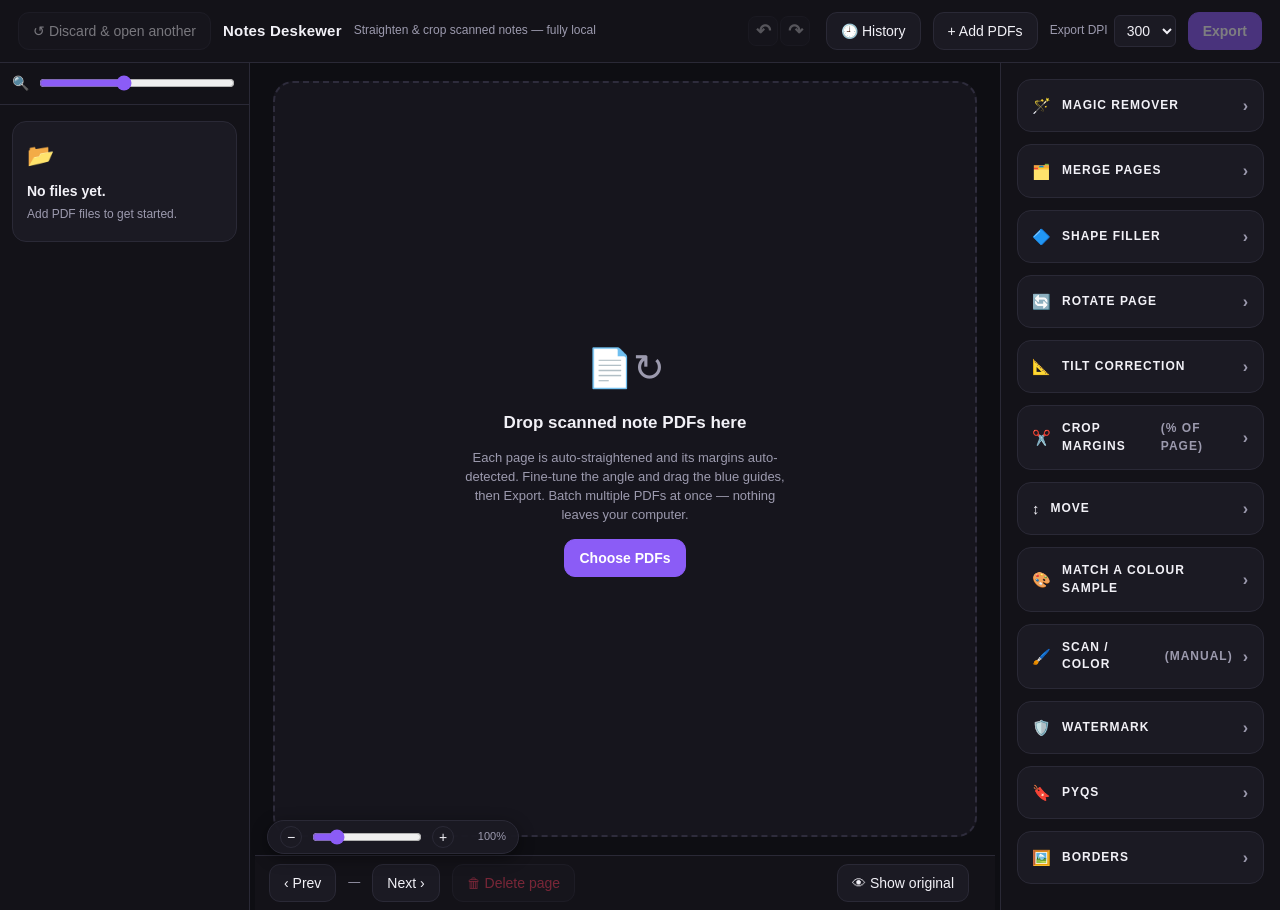
==== static/index.html @ 2592fbec "Merge added PDFs into the open document and always export one PDF "+ Add PDFs" now sends the open jo" ====
<!DOCTYPE html>
<html lang="en">
<head>
<meta charset="utf-8" />
<meta name="viewport" content="width=device-width, initial-scale=1" />
<title>Notes Deskewer</title>
<style>
  :root{
    --bg:#0e0e13; --panel:#131218; --panel2:#1b1a23; --line:#2a2936;
    --txt:#f2f1f7; --mut:#9c9aae; --acc:#8b5cf6; --acc2:#7743ea;
    --good:#34d399; --warn:#ef8fae; --hover:#242231; --bdr-hover:#3f3d54;
    --red:#f43f5e;
  }
  *{box-sizing:border-box}
  html,body{margin:0;height:100%}
  body{background:var(--bg);color:var(--txt);
    font:14px/1.45 -apple-system,BlinkMacSystemFont,"Segoe UI",Roboto,sans-serif}
  header{display:flex;align-items:center;gap:12px;padding:12px 18px;
    border-bottom:1px solid var(--line);background:var(--panel)}
  header h1{font-size:15px;margin:0;font-weight:600;letter-spacing:.2px}
  header .sub{color:var(--mut);font-size:12px}
  .grow{flex:1}
  button{font:inherit;color:var(--txt);background:var(--panel2);
    border:1px solid var(--line);border-radius:11px;padding:8px 14px;cursor:pointer}
  button:hover{border-color:var(--bdr-hover);background:var(--hover)}
  button.primary{background:var(--acc);border-color:var(--acc);color:#fff;font-weight:600}
  button.primary:hover{background:var(--acc2);border-color:var(--acc2)}
  button:disabled{opacity:.45;cursor:not-allowed}
  .histnav{display:flex;gap:2px;margin-right:4px}
  .navbtn{display:flex;align-items:center;justify-content:center;
    width:30px;height:30px;padding:0;font-size:18px;line-height:1;font-weight:600;
    border-radius:8px;color:var(--txt)}
  .navbtn:not(:disabled):hover{background:var(--hover);border-color:var(--bdr-hover)}
  .navbtn:disabled{opacity:.3}
  .wrap{display:flex;height:calc(100vh - 53px)}
  /* left rail */
  #rail{width:250px;flex:0 0 250px;border-right:1px solid var(--line);
    background:var(--panel);overflow-y:auto;--thumbw:150px}
  #railHead{position:sticky;top:0;z-index:5;background:var(--panel);
    border-bottom:1px solid var(--line);padding:10px 12px;display:flex;
    align-items:center;gap:8px}
  #railHead .zi{color:var(--mut);font-size:14px;flex:0 0 auto}
  #railHead input[type=range]{flex:1;accent-color:var(--acc)}
  #railBody{padding:10px}
  .emptyRail{background:var(--panel2);border:1px solid var(--line);
    border-radius:14px;padding:18px 14px;margin:6px 2px}
  .emptyRail .er-ico{font-size:22px;margin-bottom:10px}
  .emptyRail .er-title{font-weight:600;font-size:14px;margin-bottom:4px}
  .filegrp{margin-bottom:14px}
  .filename{font-size:12px;color:var(--mut);padding:2px 4px 6px;
    word-break:break-word;border-bottom:1px solid var(--line);margin-bottom:8px;
    display:flex;align-items:center;gap:6px}
  .filename .fname{flex:1;min-width:0}
  .reorderBtn{flex:0 0 auto;width:26px;height:24px;padding:0;font-size:13px;
    line-height:1;border-radius:6px;display:flex;align-items:center;
    justify-content:center}
  .reorderBtn.active{background:var(--acc);border-color:var(--acc);color:#fff}
  /* reorder mode: up/down arrows on every thumbnail */
  .pthumb .pmove{position:absolute;top:4px;left:4px;display:none;
    flex-direction:column;gap:4px;z-index:4}
  .filegrp.reordering .pthumb .pmove{display:flex}
  .pmove button{width:24px;height:24px;padding:0;display:flex;
    align-items:center;justify-content:center;font-size:11px;line-height:1;
    border-radius:6px;background:rgba(23,25,34,.82);border:1px solid var(--line)}
  .pmove button:not(:disabled):hover{background:var(--acc);
    border-color:var(--acc);color:#fff}
  .pmove button:disabled{opacity:.35}
  .cards{display:flex;flex-wrap:wrap;gap:10px;justify-content:center}
  .pcard{width:var(--thumbw);cursor:pointer;border-radius:8px;padding:4px;
    border:2px solid transparent;transition:border-color .12s,background .12s}
  .pcard:hover{background:var(--panel2)}
  .pcard.active{border-color:var(--acc);background:#251f3a}
  .pthumb{position:relative;width:100%;background:#fff;border-radius:5px;
    overflow:hidden;box-shadow:0 2px 10px rgba(0,0,0,.45);line-height:0;
    aspect-ratio:1/1.3;display:flex;align-items:center;justify-content:center}
  .pthumb img{width:100%;height:100%;object-fit:contain;background:#fff}
  .pthumb .ph{color:#bbb;font-size:11px}
  .pcap{display:flex;align-items:center;justify-content:center;gap:6px;
    margin-top:5px;color:var(--mut);font-size:11px}
  .pcap .dot{width:6px;height:6px;border-radius:50%;background:var(--line);flex:0 0 auto}
  .pcard.edited .pcap .dot{background:var(--good)}
  .pcard.active .pcap{color:var(--txt)}
  /* deleted pages: kept in place, greyed out, excluded from export */
  .pthumb .pdel{position:absolute;top:4px;right:4px;width:24px;height:24px;padding:0;
    display:flex;align-items:center;justify-content:center;font-size:12px;
    line-height:1;border-radius:6px;background:rgba(23,25,34,.82);
    border:1px solid var(--line);opacity:0;transition:opacity .12s;z-index:4}
  .pcard:hover .pthumb .pdel,.pcard.deleted .pthumb .pdel{opacity:1}
  .pthumb .pdel:hover{background:#f06292;border-color:#f06292;color:#fff}
  .pcard.deleted .pthumb .pdel:hover{background:var(--good);border-color:var(--good);color:#fff}
  .pcard.deleted .pthumb img{filter:grayscale(1);opacity:.3}
  .pcard.deleted .pthumb::after{content:'DELETED';position:absolute;left:50%;top:50%;
    transform:translate(-50%,-50%) rotate(-12deg);font:700 11px/1.4 inherit;
    letter-spacing:1.2px;color:#f47da2;background:rgba(23,25,34,.88);
    padding:3px 9px;border-radius:5px;pointer-events:none;z-index:3}
  .pcard.deleted .pcap{opacity:.55;text-decoration:line-through}
  #frame.deleted #pageImg{filter:grayscale(1);opacity:.42}
  #frame.deleted .guide,#frame.deleted .shade{display:none}
  button.danger{background:var(--panel2);border-color:var(--line);color:var(--red)}
  button.danger:hover{background:#2b1a22;border-color:var(--red);color:#f87c92}
  button.restore{background:#16342b;border-color:#23604d;color:#63dcb1}
  button.restore:hover{background:#1b4237;border-color:var(--good);color:#93ebcd}
  /* center */
  #stage{flex:1;display:flex;flex-direction:column;min-width:0;position:relative}
  /* margin:auto (not align/justify center) so zoomed-in overflow stays
     reachable by scrolling — flex centering clips the top-left corner */
  #canvasArea{flex:1;position:relative;overflow:auto;display:flex;
    padding:22px;background:var(--bg)}
  /* #frameWrap is the real, scrollable box: in bordered mode JS sizes it to the
     border art and pins #frame inside it absolutely. A transform used to do
     that pinning, but transforms never extend the scroll area towards the
     top/left — which made the top of a zoomed page unreachable. */
  #frameWrap{position:relative;margin:auto;flex:0 0 auto;line-height:0}
  #frame{position:relative;line-height:0;box-shadow:0 10px 34px rgba(0,0,0,.55)}
  #pageImg{display:block;background:#fff}
  /* centre-page zoom pill */
  #zoomCtl{position:absolute;left:12px;bottom:56px;z-index:6;display:flex;
    align-items:center;gap:8px;background:rgba(27,26,35,.95);
    border:1px solid var(--line);border-radius:20px;padding:5px 12px;
    box-shadow:0 4px 16px rgba(0,0,0,.4)}
  #zoomCtl input[type=range]{width:110px;accent-color:var(--acc)}
  #zoomCtl .zbtn{width:22px;height:22px;padding:0;border-radius:50%;
    font-size:14px;line-height:1}
  #vPageZoom{font-size:11px;color:var(--mut);width:44px;text-align:right;
    cursor:pointer;user-select:none}
  /* sidebar resize handles */
  .vsplit{flex:0 0 5px;cursor:col-resize;background:transparent;
    position:relative;z-index:10;transition:background .12s;touch-action:none}
  .vsplit:hover,.vsplit.dragging{background:var(--acc)}
  /* crop overlay */
  .shade{position:absolute;background:rgba(13,14,22,.62);pointer-events:none}
  .guide{position:absolute;background:var(--acc);opacity:.9}
  .guide.h{left:0;right:0;height:2px;cursor:ns-resize}
  .guide.v{top:0;bottom:0;width:2px;cursor:ew-resize}
  .guide .grip{position:absolute;background:var(--acc);border:2px solid #fff;
    border-radius:3px}
  .guide.h .grip{left:50%;top:-5px;transform:translateX(-50%);width:34px;height:10px}
  .guide.v .grip{top:50%;left:-5px;transform:translateY(-50%);width:10px;height:34px}
  .guide,.guide *{pointer-events:auto}
  /* right controls */
  #panel{width:280px;flex:0 0 280px;border-left:1px solid var(--line);
    background:var(--panel);overflow-y:auto;padding:16px}
  /* quick-apply bar — floats inside the editor under the undo/redo buttons;
     shortcuts to the batch "→ all pages / → remaining" actions in the panel */
  #quickbar{position:absolute;top:10px;right:14px;z-index:30;display:grid;
    grid-template-columns:auto 1fr 1fr;align-items:center;gap:5px 6px;
    background:var(--panel);
    border:1px solid var(--line);border-radius:9px;padding:6px 8px;
    box-shadow:0 4px 16px rgba(0,0,0,.45)}
  #quickbar .qlbl{font-size:11px;text-transform:uppercase;letter-spacing:.5px;
    color:var(--mut);font-weight:600;margin:0 2px}
  #quickbar .qsep{grid-column:1/-1;height:1px;background:var(--line);margin:1px 0}
  #quickbar button{padding:5px 9px;font-size:12px;white-space:nowrap}
  #stage:has(#drop:not(.hidden)) #quickbar{display:none}
  .sec{margin-bottom:12px;border:1px solid var(--line);border-radius:14px;
    background:var(--panel2);overflow:hidden}
  .sec h3{margin:0;font-size:12px;text-transform:uppercase;
    letter-spacing:1px;color:var(--txt);font-weight:600;
    display:flex;align-items:center;gap:10px;cursor:pointer;user-select:none;
    padding:14px}
  .sec h3::before{font-size:15px;line-height:1}
  .sec[data-sec=remover] h3::before{content:'🪄'}
  .sec[data-sec=merge] h3::before{content:'🗂️'}
  .sec[data-sec=ovedit] h3::before{content:'🎛️'}
  .sec[data-sec=shapes] h3::before{content:'🔷'}
  .sec[data-sec=rotate] h3::before{content:'🔄'}
  .sec[data-sec=tilt] h3::before{content:'📐'}
  .sec[data-sec=crop] h3::before{content:'✂️'}
  .sec[data-sec=move] h3::before{content:'↕️'}
  .sec[data-sec=sample] h3::before{content:'🎨'}
  .sec[data-sec=scan] h3::before{content:'🖌️'}
  .sec[data-sec=watermark] h3::before{content:'🛡️'}
  .sec[data-sec=pyqs] h3::before{content:'🔖'}
  .sec[data-sec=borders] h3::before{content:'🖼️'}
  .sec h3:hover{background:var(--hover)}
  .sec h3::after{content:'›';margin-left:auto;font-size:16px;color:var(--mut);
    transition:transform .15s ease;transform:rotate(90deg)}
  .sec.collapsed h3::after{transform:rotate(0deg)}
  .sec h3 .badge{font-size:10px;font-weight:600;letter-spacing:.3px;
    padding:2px 6px;border-radius:20px;background:var(--acc2);color:#fff;
    text-transform:none}
  .secbody{padding:0 14px 14px}
  .sec.collapsed .secbody{display:none}
  /* filter preset chips */
  .chips{display:flex;flex-wrap:wrap;gap:6px}
  .chip{padding:6px 11px;font-size:12px;border:1px solid var(--line);
    border-radius:20px;background:var(--panel);color:var(--mut);cursor:pointer;
    transition:border-color .12s,background .12s,color .12s}
  .chip:hover{border-color:var(--bdr-hover);color:var(--txt)}
  .chip.active{background:var(--acc);border-color:var(--acc);color:#fff;font-weight:600}
  .chip.manual{border-style:dashed}
  .row{display:flex;align-items:center;gap:8px;margin-bottom:8px}
  .row label{width:52px;color:var(--mut);font-size:12px}
  input[type=number]{width:70px;background:var(--panel2);border:1px solid var(--line);
    border-radius:6px;color:var(--txt);padding:6px 8px;font:inherit}
  input[type=range]{flex:1;accent-color:var(--acc)}
  .btnrow{display:flex;gap:6px;flex-wrap:wrap}
  .btnrow button{padding:6px 9px;font-size:12px}
  .anglebig{font-size:24px;font-weight:700;text-align:center;margin:2px 0 8px}
  .unit{color:var(--mut);font-size:12px}
  select{background:var(--panel2);border:1px solid var(--line);border-radius:6px;
    color:var(--txt);padding:6px 8px;font:inherit}
  /* dropzone */
  #drop{position:absolute;inset:18px;display:flex;flex-direction:column;
    align-items:center;justify-content:center;gap:14px;color:var(--mut);
    text-align:center;padding:30px;background:#16151d;
    border:2px dashed #2e2c3c;border-radius:20px}
  #drop.hidden{display:none}
  #drop .big{font-size:38px}
  #drop strong{color:var(--txt);font-size:17px}
  #drop.hot{background:#221d33;border-color:var(--acc);color:var(--txt)}
  #drop .hint{max-width:340px;font-size:13px}
  .toast{position:fixed;bottom:18px;left:50%;transform:translateX(-50%);
    background:var(--panel2);border:1px solid var(--line);padding:10px 16px;
    border-radius:8px;box-shadow:0 6px 24px rgba(0,0,0,.5);z-index:50}
  .spinner{width:16px;height:16px;border:2px solid var(--line);
    border-top-color:var(--acc);border-radius:50%;display:inline-block;
    animation:spin .7s linear infinite;vertical-align:-3px}
  @keyframes spin{to{transform:rotate(360deg)}}
  .muted{color:var(--mut);font-size:12px}
  /* slider rows in the colour panel */
  .crow{display:grid;grid-template-columns:1fr auto;align-items:center;
    gap:3px 8px;margin-bottom:10px}
  .crow span:first-child{color:var(--mut);font-size:12px}
  .crow input[type=range]{grid-column:1/3;width:100%}
  /* before/after toggle */
  button.toggle.active{background:var(--warn);border-color:var(--warn);
    color:#411226;font-weight:600}
  #frame.before .guide,#frame.before .shade{display:none}
  /* magic remover styles */
  button.magic-active{background:#8b5cf6!important;border-color:#8b5cf6!important;color:#fff!important;font-weight:700;box-shadow:0 0 10px rgba(139,92,246,.4)}
  #frame.magic-mode{cursor:crosshair!important}
  .removal-band{position:absolute;left:0;right:0;background:rgba(139,92,246,.22);border-top:1px dashed #8b5cf6;border-bottom:1px dashed #8b5cf6;pointer-events:auto;display:flex;align-items:center;justify-content:space-between;padding:0 8px;box-sizing:border-box;z-index:3}
  .removal-band .rem-label{font-size:11px;background:rgba(23,25,34,.85);color:#c9a8ff;padding:2px 6px;border-radius:4px;font-weight:600}
  .removal-band .rem-btns{display:flex;align-items:center;gap:6px}
  .removal-band .rem-apply{font-size:12px;font-weight:600;background:#8b5cf6;color:#fff;border:none;border-radius:4px;cursor:pointer;padding:3px 10px;line-height:1.2}
  .removal-band .rem-apply:hover{background:#7c4fe0}
  .removal-band .rem-del{font-size:12px;background:rgba(139,92,246,.85);color:#fff;border:none;border-radius:3px;cursor:pointer;padding:1px 5px;line-height:1}
  .removal-band .rem-del:hover{background:#ff4757}
  .drag-band{position:absolute;left:0;right:0;background:rgba(139,92,246,.32);border:2px solid #8b5cf6;pointer-events:none}
  /* shape filler (free polygons that hide content under a colour fill) */
  /* polygon fills sit below the border art; editing UI (handles, draft,
     mouse preview) lives on #shapeUi above it so it stays visible */
  #shapeLayer{position:absolute;inset:0;z-index:3;pointer-events:none;overflow:visible}
  #shapeUi{position:absolute;inset:0;z-index:5;pointer-events:none;overflow:visible}
  #shapeLayer polygon.shp{pointer-events:auto;cursor:grab}
  #shapeLayer polygon.shp.sel{stroke:#8b5cf6;stroke-width:1.5;stroke-dasharray:4 3}
  #shapeUi .vtx{fill:#fff;stroke:#8b5cf6;stroke-width:2;cursor:move;pointer-events:auto}
  #shapeUi .mid{fill:#8b5cf6;stroke:#fff;stroke-width:1;opacity:.6;cursor:copy;pointer-events:auto}
  #shapeUi .mid:hover{opacity:1}
  #shapeUi .draft-line{stroke:#8b5cf6;stroke-width:1.5;stroke-dasharray:5 4;pointer-events:none}
  #shapeUi .draft-prev{stroke:#8b5cf6;stroke-width:1.5;stroke-dasharray:5 4;pointer-events:none}
  #shapeUi .draft-prev.faint{opacity:.35}
  #shapeUi .v0{fill:#34d399;stroke:#fff;stroke-width:2;pointer-events:auto;cursor:pointer}
  #frame.before #shapeLayer,#frame.deleted #shapeLayer,
  #frame.before #shapeUi,#frame.deleted #shapeUi{display:none}
  #frame.magic-mode #shapeLayer *,#frame.magic-mode #shapeUi *{pointer-events:none}
  #frame.shape-draw,#frame.shape-pick{cursor:crosshair!important}
  #frame.shape-draw #shapeLayer *,#frame.shape-pick #shapeLayer *,
  #frame.shape-draw #shapeUi *,#frame.shape-pick #shapeUi *{pointer-events:none}
  #frame.shape-draw #shapeUi .v0{pointer-events:auto}
  #frame.shape-draw .ov-item,#frame.shape-pick .ov-item{pointer-events:none}
  input[type=color]{width:38px;height:30px;padding:2px;background:var(--panel2);
    border:1px solid var(--line);border-radius:6px;cursor:pointer;flex:0 0 auto}
  .shape-item-swatch{display:inline-block;width:15px;height:15px;border-radius:4px;
    border:1px solid #0006;flex:0 0 auto;vertical-align:-3px}
  .rem-item{display:flex;align-items:center;justify-content:space-between;background:var(--panel);border:1px solid var(--line);padding:5px 8px;border-radius:6px;margin-bottom:4px;font-size:12px}
  .rem-item .rem-del-btn{background:transparent;border:none;color:#ff4757;cursor:pointer;padding:0 4px;font-size:14px;font-weight:bold}
  .rem-item .rem-del-btn:hover{color:#ff6b81}
  /* merge pages: content pulled from another page, draggable + resizable */
  /* Pulled content always paints above the border frame's art and its white
     filler bars, selected or not, so it never disappears behind the frame.
     Anything past the crop margins grows the exported sheet rather than being
     clipped, and the marker below just says so. */
  #ovLayer{position:absolute;inset:0;z-index:5;pointer-events:none}
  #frame.ov-editing #ovLayer{z-index:6}
  #frame.before #ovLayer,#frame.deleted #ovLayer{display:none}
  #frame.magic-mode #ovLayer .ov-item{pointer-events:none}
  .ov-item{position:absolute;pointer-events:auto;cursor:grab;line-height:0;
    outline:1.5px dashed rgba(93,110,232,.6);outline-offset:1px}
  .ov-item:hover,.ov-item.dragging{outline:2px solid var(--acc)}
  .ov-item img{width:100%;height:auto;display:block;background:#fff}
  .ov-item .ov-tools{position:absolute;top:-26px;left:0;display:none;gap:4px;
    align-items:center;line-height:1.2}
  .ov-item:hover .ov-tools,.ov-item.dragging .ov-tools{display:flex}
  .ov-item .ov-tag{font-size:11px;background:rgba(23,25,34,.85);color:#8b97f2;
    padding:2px 7px;border-radius:4px;font-weight:600;white-space:nowrap}
  .ov-item .ov-del{width:20px;height:20px;padding:0;font-size:11px;border-radius:4px;
    background:rgba(23,25,34,.85);border:1px solid var(--line);color:#f48fb1}
  .ov-item .ov-del:hover{background:#ff4757;color:#fff;border-color:#ff4757}
  .ov-item .ov-handle{position:absolute;right:-8px;bottom:-8px;width:14px;height:14px;
    border-radius:4px;background:var(--acc);border:2px solid #fff;cursor:nwse-resize}
  .ov-item.selected{outline:2px solid var(--acc);outline-offset:1px}
  /* Sticking out past the crop margins: exports in full — the sheet grows on
     that side. Flagged in an informational tone, not a warning one. */
  .ov-item.outside{outline:2px dashed #4fc3f7}
  .ov-item.outside.selected{outline:2px solid #4fc3f7}
  .ov-item .ov-warn{position:absolute;top:-26px;right:0;display:none;font-size:11px;
    background:rgba(23,25,34,.9);color:#4fc3f7;padding:2px 7px;border-radius:4px;
    font-weight:600;white-space:nowrap;line-height:1.2;pointer-events:none}
  .ov-item.outside .ov-warn{display:block}
  .ov-item.selected .ov-tools{display:flex}
  .ov-item.stretched img{height:100%}
  .ov-item .ov-stretch{position:absolute;left:50%;bottom:-8px;margin-left:-7px;
    width:14px;height:14px;border-radius:4px;background:var(--acc);
    border:2px solid #fff;cursor:ns-resize;display:none}
  .ov-item:hover .ov-stretch,.ov-item.selected .ov-stretch,
  .ov-item.dragging .ov-stretch{display:block}
  button.pick-active{background:var(--acc2)!important;border-color:var(--acc)!important;
    color:#fff!important;font-weight:600}
  body.merge-pick #rail .pcard{outline:1px dashed var(--acc);outline-offset:-2px;cursor:copy}
  /* borders (branded frame around the crop margins) */
  @font-face{font-family:'Urbanist';
    src:url('/fonts/Urbanist-var.ttf') format('truetype');font-weight:100 900}
  input[type=text]{background:var(--panel2);border:1px solid var(--line);
    border-radius:6px;color:var(--txt);padding:6px 8px;font:inherit;min-width:0}
  #borderLayer{position:absolute;inset:0;pointer-events:none;z-index:4}
  #borderLayer img{position:absolute;max-width:none}
  #borderLayer .bfill{position:absolute;background:#fff}
  #borderLayer .bclip{position:absolute;background:rgba(13,14,22,.62)}
  #borderLayer .bh{position:absolute;transform:translateY(-50%);
    font-family:'Urbanist',sans-serif;line-height:1;white-space:nowrap}
  #frame.before #borderLayer,#frame.deleted #borderLayer{display:none!important}
  /* bordered mode sizes the page explicitly (frame stays fixed on screen) */
  #frame.bordered #pageImg{max-width:none;max-height:none}
  /* move-in-frame: the page can be dragged around inside the frame's window */
  #frame.bordered #pageImg{cursor:grab}
  #frame.bordered.moving #pageImg{cursor:grabbing}
  #frame.magic-mode #pageImg,#frame.shape-draw #pageImg,
  #frame.shape-pick #pageImg{cursor:crosshair!important}
  /* history (saved drafts) modal */
  #histOverlay{position:fixed;inset:0;background:rgba(10,11,18,.66);z-index:60;
    display:flex;align-items:flex-start;justify-content:center;padding:60px 20px}
  #histOverlay.hidden{display:none}
  #histModal{width:min(680px,100%);max-height:calc(100vh - 120px);display:flex;
    flex-direction:column;background:var(--panel);border:1px solid var(--line);
    border-radius:12px;box-shadow:0 18px 60px rgba(0,0,0,.6);overflow:hidden}
  #histHead{display:flex;align-items:center;gap:10px;padding:14px 16px;
    border-bottom:1px solid var(--line)}
  #histHead h2{margin:0;font-size:14px;font-weight:600;letter-spacing:.2px}
  #histHead .hx{width:28px;height:28px;padding:0;border-radius:8px;font-size:15px}
  #histBody{overflow-y:auto;padding:12px 14px}
  .histrow{display:flex;align-items:center;gap:12px;padding:10px;border:1px solid var(--line);
    border-radius:10px;background:var(--panel2);margin-bottom:10px}
  .histrow .hthumb{width:46px;height:60px;flex:0 0 46px;border-radius:5px;
    background:#fff;object-fit:cover;box-shadow:0 2px 8px rgba(0,0,0,.4)}
  .histrow .hmain{flex:1;min-width:0}
  .histrow .hname{font-weight:600;font-size:13px;white-space:nowrap;
    overflow:hidden;text-overflow:ellipsis}
  .histrow .hmeta{color:var(--mut);font-size:11.5px;margin-top:3px;
    white-space:nowrap;overflow:hidden;text-overflow:ellipsis}
  .histrow .hbtns{display:flex;gap:6px;flex:0 0 auto}
  .histrow .hbtns button{padding:6px 10px;font-size:12px}
  .histrow.current{border-color:var(--acc)}
  .histrow.current .hname::after{content:'· open now';color:var(--acc);
    font-weight:400;font-size:11px;margin-left:6px}
</style>
</head>
<body>
<header>
  <button id="discardBtn" disabled>↺ Discard &amp; open another</button>
  <h1>Notes Deskewer</h1>
  <span class="sub" id="jobinfo">Straighten &amp; crop scanned notes — fully local</span>
  <div class="grow"></div>
  <div class="histnav">
    <button id="undoBtn" class="navbtn" title="Undo (⌘Z)" disabled>↶</button>
    <button id="redoBtn" class="navbtn" title="Redo (⌘⇧Z)" disabled>↷</button>
  </div>
  <button id="histBtn" title="Saved drafts — every export is kept here with all its edits">🕘 History</button>
  <button id="addBtn">+ Add PDFs</button>
  <label class="row" style="margin:0;gap:6px">
    <span class="unit">Export DPI</span>
    <select id="dpi">
      <option>150</option><option>200</option><option selected>300</option>
    </select>
  </label>
  <button id="exportBtn" class="primary" disabled>Export</button>
</header>

<div class="wrap">
  <aside id="rail">
    <div id="railHead">
      <span class="zi">🔍</span>
      <input type="range" id="zoom" min="90" max="230" step="5" value="150"
        title="Thumbnail zoom"/>
    </div>
    <div id="railBody"><div class="emptyRail"><div class="er-ico">📂</div><div class="er-title">No files yet.</div><div class="muted">Add PDF files to get started.</div></div></div>
  </aside>
  <div class="vsplit" id="railSplit" title="Drag to resize — double-click to reset"></div>

  <section id="stage">
    <div id="quickbar">
      <span class="qlbl">Margins</span>
      <button id="qbCropAll" title="Apply this page's crop margins to all pages">All pages</button>
      <button id="qbCropRemaining" title="Apply this page's crop margins from this page to the end">Remaining</button>
      <span class="qsep"></span>
      <span class="qlbl">Color</span>
      <button id="qbColorAll" title="Apply this page's colour settings to all pages">All pages</button>
      <button id="qbColorRemaining" title="Apply this page's colour settings from this page to the end">Remaining</button>
    </div>
    <div id="canvasArea">
      <div id="drop">
        <div class="big">📄↻</div>
        <div><strong>Drop scanned note PDFs here</strong></div>
        <div class="hint">Each page is auto-straightened and its margins auto-detected.
          Fine-tune the angle and drag the blue guides, then Export.
          Batch multiple PDFs at once — nothing leaves your computer.</div>
        <button id="pickBtn" class="primary">Choose PDFs</button>
      </div>
      <div id="frameWrap" style="display:none">
      <div id="frame">
        <img id="pageImg" alt="page preview"/>
        <div class="shade" id="shTop"></div>
        <div class="shade" id="shBot"></div>
        <div class="shade" id="shLeft"></div>
        <div class="shade" id="shRight"></div>
        <div id="borderLayer" style="display:none">
          <div class="bfill" id="bfL"></div>
          <div class="bfill" id="bfR"></div>
          <div class="bfill" id="bfT"></div>
          <div class="bfill" id="bfB"></div>
          <div class="bclip" id="bcL"></div>
          <div class="bclip" id="bcR"></div>
          <div class="bclip" id="bcT"></div>
          <div class="bclip" id="bcB"></div>
          <img id="borderImg" alt="" draggable="false"/>
          <div id="bhLabel" class="bh"></div>
          <div id="bhName" class="bh"></div>
        </div>
        <div id="ovLayer"></div>
        <svg id="shapeLayer"></svg>
        <svg id="shapeUi"></svg>
        <div class="guide h" id="gTop"><div class="grip"></div></div>
        <div class="guide h" id="gBot"><div class="grip"></div></div>
        <div class="guide v" id="gLeft"><div class="grip"></div></div>
        <div class="guide v" id="gRight"><div class="grip"></div></div>
        <div id="removalOverlay" style="position:absolute;inset:0;pointer-events:none;z-index:3" id="removalOverlay"></div>
        <div id="dragBand" class="drag-band" style="display:none;z-index:4;pointer-events:none"></div>
      </div>
      </div>
    </div>
    <div id="zoomCtl">
      <button class="zbtn" id="pzOut" title="Zoom out">−</button>
      <input type="range" id="pageZoom" min="10" max="500" step="5" value="100"
        title="Page zoom"/>
      <button class="zbtn" id="pzIn" title="Zoom in">+</button>
      <span id="vPageZoom" title="Double-click to reset">100%</span>
    </div>
    <div style="padding:8px 14px;border-top:1px solid var(--line);display:flex;
         align-items:center;gap:12px;background:var(--panel)">
      <button id="prevBtn">‹ Prev</button>
      <span id="pageLabel" class="muted">—</span>
      <button id="nextBtn">Next ›</button>
      <button id="delPageBtn" class="danger" title="Exclude this page from the export (it stays here, greyed out)">🗑 Delete page</button>
      <div class="grow"></div>
      <button id="beforeBtn" class="toggle" title="Toggle original vs. corrected (all pages)">👁 Show original</button>
      <span id="editState" class="muted"></span>
    </div>
  </section>

  <div class="vsplit" id="panelSplit" title="Drag to resize — double-click to reset"></div>
  <aside id="panel">
    <div class="sec" data-sec="remover">
      <h3>Magic Remover <span id="removerBadge" class="badge" style="display:none">0</span></h3>
      <div class="secbody">
        <div class="muted" style="margin-bottom:8px">Select and crop horizontal blank spaces on the page. Content below is shifted up, leaving paper margins at the bottom.</div>
        <div class="btnrow" style="margin-bottom:10px">
          <button id="magicBtn" style="flex:1">🪄 Select Blank Gap</button>
          <button id="autoGapsBtn" style="flex:1">🔍 Auto-detect</button>
        </div>
        <div id="removalList" style="margin-bottom:10px"></div>
        <div class="btnrow">
          <button id="clearRemovalsBtn" style="flex:1">Clear Gaps</button>
          <button id="applyRemovalsAll">Gaps → all pages</button>
        </div>
      </div>
    </div>

    <div class="sec" data-sec="merge">
      <h3>Merge pages <span id="ovBadge" class="badge" style="display:none">0</span></h3>
      <div class="secbody">
        <div class="muted" style="margin-bottom:8px">Pull another page's content
          onto this page, then drag it anywhere and resize it with the corner
          handle — perfect when two half-empty pages should become one.</div>
        <button id="mergePickBtn" style="width:100%">📥 Pull content from another page…</button>
        <label class="row" style="margin:8px 0 6px;gap:8px">
          <input type="checkbox" id="mergeDelSrc" checked
            style="accent-color:var(--acc);width:auto;flex:0 0 auto"/>
          <span class="muted" style="flex:1;width:auto">Delete the source page after
            pulling (restore it any time from its thumbnail)</span></label>
        <div id="ovList"></div>
      </div>
    </div>

    <div class="sec" data-sec="ovedit" id="ovEditSec" style="display:none">
      <h3>Pulled content <span class="badge" style="display:inline-block">selected</span></h3>
      <div class="secbody">
        <div id="ovEditInfo" class="muted" style="margin-bottom:8px"></div>
        <div id="ovOutWarn" class="muted" style="display:none;color:#4fc3f7;margin-bottom:8px">
          Part of this sits outside the crop margins, so the exported sheet
          grows outward (blank paper) to keep all of it. Inside a border frame
          that means the page sits a little smaller in the window. Fit it in to
          keep the sheet at its trimmed size instead.</div>
        <div class="btnrow" style="margin-bottom:8px">
          <button id="ovFitBtn" style="flex:1">⤵ Fit inside the margins</button>
        </div>

        <div class="crow"><span>Width</span><span id="vOvW" class="unit">50%</span>
          <input type="range" id="ovW" min="4" max="150" step="1"/></div>
        <div class="crow"><span>Height (stretch)</span><span id="vOvH" class="unit">auto</span>
          <input type="range" id="ovH" min="2" max="200" step="1"/></div>
        <div class="btnrow" style="margin-bottom:8px">
          <button id="ovHAuto" style="flex:1">Reset height (keep aspect)</button>
        </div>
        <div class="crow"><span>Horizontal</span><span id="vOvX" class="unit">0%</span>
          <input type="range" id="ovX" min="-20" max="120" step="1"/></div>
        <div class="crow"><span>Vertical</span><span id="vOvY" class="unit">0%</span>
          <input type="range" id="ovY" min="-20" max="120" step="1"/></div>

        <div class="muted" style="margin:10px 0 6px">Trim margins <span class="unit">(% of the source page)</span></div>
        <div class="row"><label>Top</label>
          <input type="number" id="ovMT" step="0.5" min="0" max="49"/><span class="unit">%</span></div>
        <div class="row"><label>Bottom</label>
          <input type="number" id="ovMB" step="0.5" min="0" max="49"/><span class="unit">%</span></div>
        <div class="row"><label>Left</label>
          <input type="number" id="ovML" step="0.5" min="0" max="49"/><span class="unit">%</span></div>
        <div class="row"><label>Right</label>
          <input type="number" id="ovMR" step="0.5" min="0" max="49"/><span class="unit">%</span></div>
        <div class="btnrow" style="margin-top:6px;margin-bottom:8px">
          <button id="ovMReset" style="flex:1">Follow source margins</button>
        </div>

        <div class="muted" style="margin:10px 0 6px">Rotate &amp; tilt</div>
        <div class="btnrow" style="margin-bottom:6px">
          <button id="ovRot90" style="flex:1">↻ Rotate 90° <span class="unit">(now <span id="vOvRot">0</span>°)</span></button>
        </div>
        <div class="crow"><span>Tilt</span><span id="vOvAngle" class="unit">0.0°</span>
          <input type="range" id="ovAngle" min="-12" max="12" step="0.1"/></div>
        <div class="btnrow" style="margin-bottom:8px">
          <button id="ovRotReset" style="flex:1">Follow source rotation &amp; tilt</button>
        </div>

        <div class="muted" style="margin:10px 0 6px">Colour <span class="unit">(this content only)</span></div>
        <div class="btnrow" style="margin-bottom:8px">
          <button id="ovScanAuto" style="flex:1">✨ Auto scan</button>
        </div>
        <div class="row" style="margin-bottom:8px"><label>Mode</label>
          <select id="ovCMode">
            <option value="none">Colour</option>
            <option value="grayscale">Grayscale</option>
            <option value="bw">Black &amp; white</option>
          </select></div>
        <div class="crow"><span>Anti-yellowing</span><span id="vOvCDeyellow" class="unit">0%</span>
          <input type="range" id="ovCDeyellow" min="0" max="100" step="1"/></div>
        <div class="crow"><span>Whiten paper</span><span id="vOvCWhiten" class="unit">0%</span>
          <input type="range" id="ovCWhiten" min="0" max="100" step="1"/></div>
        <div class="crow"><span>Brightness</span><span id="vOvCBright" class="unit">1.00</span>
          <input type="range" id="ovCBright" min="0.5" max="1.6" step="0.01"/></div>
        <div class="crow"><span>Contrast</span><span id="vOvCContrast" class="unit">1.00</span>
          <input type="range" id="ovCContrast" min="0.5" max="2.5" step="0.01"/></div>
        <div class="crow"><span>Saturation</span><span id="vOvCSat" class="unit">1.00</span>
          <input type="range" id="ovCSat" min="0" max="2" step="0.01"/></div>
        <div class="btnrow" style="margin-top:6px">
          <button id="ovCReset" style="flex:1">Follow source colour</button>
        </div>

        <div class="btnrow" style="margin-top:12px">
          <button id="ovResetAll" style="flex:1">Reset all overrides</button>
          <button id="ovRemoveBtn" style="flex:1">✕ Remove</button>
        </div>
      </div>
    </div>

    <div class="sec" data-sec="shapes">
      <h3>Shape filler <span id="shapeBadge" class="badge" style="display:none">0</span></h3>
      <div class="secbody">
        <div class="muted" style="margin-bottom:8px">Hide anything on the page under
          a filled polygon. Click to place points; click the first (green) point or
          press Enter to close it. Drag the white dots to reshape — dragging a
          purple mid-point adds a new point there (as many as you like).
          Double-click a dot to remove it, Esc cancels.</div>
        <div class="btnrow" style="margin-bottom:8px">
          <button id="shapeDrawBtn" style="flex:1">🔷 Draw polygon</button>
        </div>
        <div class="row" style="margin-bottom:8px">
          <label>Fill</label>
          <input type="color" id="shapeColor" value="#ffffff"
            title="Fill colour — recolours the selected polygon, or sets the colour for the next one"/>
          <button id="shapePickBtn" style="flex:1"
            title="Click anywhere on the page to grab that exact pixel colour">💧 Pick from page</button>
        </div>
        <div id="shapeList" style="margin-bottom:8px"></div>
        <div class="btnrow">
          <button id="shapeClearBtn" style="flex:1">Clear shapes on this page</button>
        </div>
      </div>
    </div>

    <div class="sec" data-sec="rotate">
      <h3>Rotate page</h3>
      <div class="secbody">
        <div class="anglebig"><span id="rotVal">0</span><span class="unit">°</span></div>
        <input type="range" id="rotSlider" min="-180" max="180" step="1" value="0"/>
        <div class="btnrow" style="margin-top:10px">
          <button id="rot90" style="flex:1">↻ Rotate 90° clockwise</button>
          <button id="rotReset">Reset (0°)</button>
        </div>
        <div class="btnrow" style="margin-top:8px">
          <button id="rotFixAll" class="primary" style="flex:1"
            title="Snap every page to the nearest 90° and turn landscape pages upright">⇧ Fix all — portrait upright</button>
        </div>
        <div class="btnrow" style="margin-top:8px">
          <button id="applyRotAll" style="flex:1">Rotation → all pages</button>
          <button id="applyRotRemaining" style="flex:1">Rotation → remaining</button>
        </div>
        <div class="muted" style="margin-top:8px">Slider turns just this page; the
          90° button quarter-turns it (crop margins follow). Fix all snaps every
          page to the nearest 90° and rotates landscape pages into upright
          portrait orientation.</div>
      </div>
    </div>

    <div class="sec" data-sec="tilt">
      <h3>Tilt correction</h3>
      <div class="secbody">
        <div class="anglebig"><span id="angleVal">0.0</span><span class="unit">°</span></div>
        <input type="range" id="angleSlider" min="-12" max="12" step="0.1" value="0"/>
        <div class="btnrow" style="margin-top:10px">
          <button data-da="-1">−1°</button>
          <button data-da="-0.1">−0.1</button>
          <button data-da="0.1">+0.1</button>
          <button data-da="1">+1°</button>
          <button id="angleReset">Auto</button>
        </div>
        <div class="btnrow" style="margin-top:8px">
          <button id="angleZero" style="flex:1">Reset angle (0°)</button>
        </div>
        <div class="btnrow" style="margin-top:8px">
          <button id="applyAngleAll" style="flex:1">Angle → all pages</button>
          <button id="applyAngleRemaining" style="flex:1">Angle → remaining</button>
        </div>
      </div>
    </div>

    <div class="sec" data-sec="crop">
      <h3>Crop margins <span class="unit">(% of page)</span></h3>
      <div class="secbody">
        <div class="row"><label>Top</label>
          <input type="number" id="mTop" step="0.5" min="0" max="49"/><span class="unit">%</span></div>
        <div class="row"><label>Bottom</label>
          <input type="number" id="mBot" step="0.5" min="0" max="49"/><span class="unit">%</span></div>
        <div class="row"><label>Left</label>
          <input type="number" id="mLeft" step="0.5" min="0" max="49"/><span class="unit">%</span></div>
        <div class="row"><label>Right</label>
          <input type="number" id="mRight" step="0.5" min="0" max="49"/><span class="unit">%</span></div>
        <div class="btnrow" style="margin-top:6px">
          <button id="cropAuto" style="flex:1">Auto-detect</button>
        </div>
        <div class="btnrow" style="margin-top:8px">
          <button id="cropClear" style="flex:1">Reset margins (no crop)</button>
        </div>
        <div class="btnrow" style="margin-top:8px">
          <button id="applyCropAll" style="flex:1">Margins → all pages</button>
          <button id="applyCropRemaining" style="flex:1">Margins → remaining</button>
        </div>
      </div>
    </div>

    <div class="sec" data-sec="move">
      <h3>Move</h3>
      <div class="secbody">
        <div id="mvHint" class="muted" style="margin-bottom:8px"></div>
        <div class="btnrow" style="margin-bottom:8px">
          <button id="mvTop" style="flex:1">⬆ Top</button>
          <button id="mvCenter" style="flex:1">⊙ Center</button>
          <button id="mvBottom" style="flex:1">⬇ Bottom</button>
        </div>
        <div class="crow"><span>Vertical</span><span id="vMvY" class="unit">center</span>
          <input type="range" id="mvY" min="-100" max="100" step="1" value="0"/></div>
        <div class="crow"><span>Horizontal</span><span id="vMvX" class="unit">center</span>
          <input type="range" id="mvX" min="-100" max="100" step="1" value="0"/></div>
        <div class="btnrow" style="margin-bottom:8px">
          <button id="mvReset" style="flex:1">Reset (center)</button>
        </div>
        <div class="btnrow">
          <button id="mvApplyAll" style="flex:1">Position → all pages</button>
          <button id="mvApplyRemaining" style="flex:1">Position → remaining</button>
        </div>
      </div>
    </div>

    <div class="sec" id="sampleSec" data-sec="sample">
      <h3>Match a colour sample</h3>
      <div class="secbody">
        <div class="muted" style="margin-bottom:8px">Upload one page whose colours you
          like. It learns the paper &amp; pen colours and repaints every other page
          to match.</div>
        <button id="sampleBtn" style="width:100%">🎨 Upload / drop sample page…</button>
        <div id="paletteBox" style="display:none;margin-top:10px">
          <div class="muted" style="margin-bottom:6px">Detected palette:</div>
          <div id="swatches" style="display:flex;gap:6px;flex-wrap:wrap"></div>
          <div id="hlNote" class="muted" style="display:none;margin-top:8px"></div>
          <div class="btnrow" style="margin-top:10px">
            <button id="applySample" class="primary" style="flex:1">Apply to all pages</button>
            <button id="reSample">Change</button>
          </div>
        </div>
      </div>
    </div>

    <div class="sec" data-sec="scan">
      <h3>Scan / Color <span class="unit">(manual)</span></h3>
      <div class="secbody">
        <div class="btnrow" style="margin-bottom:12px">
          <button id="scanAuto" class="primary" style="flex:1">✨ Auto scan</button>
        </div>
        <div class="row" style="margin-bottom:12px"><label>Mode</label>
          <select id="cMode">
            <option value="none">Colour</option>
            <option value="grayscale">Grayscale</option>
            <option value="bw">Black &amp; white</option>
          </select></div>
        <div class="crow"><span>Anti-yellowing</span><span id="vDeyellow" class="unit">0%</span>
          <input type="range" id="cDeyellow" min="0" max="100" step="1" value="0"/></div>
        <div class="crow"><span>Whiten paper</span><span id="vWhiten" class="unit">0%</span>
          <input type="range" id="cWhiten" min="0" max="100" step="1" value="0"/></div>
        <div class="crow"><span>Brightness</span><span id="vBright" class="unit">1.00</span>
          <input type="range" id="cBright" min="0.5" max="1.6" step="0.01" value="1"/></div>
        <div class="crow"><span>Contrast</span><span id="vContrast" class="unit">1.00</span>
          <input type="range" id="cContrast" min="0.5" max="2.5" step="0.01" value="1"/></div>
        <div class="crow"><span>Saturation</span><span id="vSat" class="unit">1.00</span>
          <input type="range" id="cSat" min="0" max="2" step="0.01" value="1"/></div>
        <div class="btnrow" style="margin-top:10px">
          <button id="scanOff" style="flex:1">Reset color (off)</button>
        </div>
        <div class="btnrow" style="margin-top:8px">
          <button id="applyColorAll" style="flex:1">Color → all pages</button>
          <button id="applyColorRemaining" style="flex:1">Color → remaining</button>
        </div>
      </div>
    </div>

    <div class="sec" data-sec="watermark">
      <h3>Watermark <span id="wmBadge" class="badge" style="display:none">ON</span></h3>
      <div class="secbody">
        <div class="btnrow" style="margin-bottom:8px">
          <button id="wmToggle" class="toggle" style="flex:1">🏷 Watermark: Off</button>
        </div>
        <div class="btnrow" style="margin-bottom:6px">
          <button id="wmScopeAll" class="toggle active" style="flex:1"
            title="The toggle and sliders control the watermark on every page at once">All pages</button>
          <button id="wmScopePage" class="toggle" style="flex:1"
            title="Override the watermark just for the page you’re viewing — turn it on/off or tweak its settings without touching the other pages">This page only</button>
        </div>
        <div class="btnrow" id="wmPageClearRow" style="display:none;margin-bottom:6px">
          <button id="wmPageClear" style="flex:1"
            title="Remove this page’s override so it follows the All-pages watermark again">↩ This page: follow all-pages settings</button>
        </div>
        <div class="btnrow" style="margin-bottom:6px">
          <button id="wmCenterBtn" class="toggle active" style="flex:1"
            title="Anchor the watermark to the cropped area instead of the whole sheet">⊹ Center in margins: On</button>
        </div>
        <div class="muted" style="margin-bottom:12px" id="wmCenterHint">Sitting in the
          middle of each page’s crop margins — it follows the guides live. Size is
          unchanged; use Size / scale for that.</div>
        <div class="crow"><span>Opacity</span><span id="vWmOp" class="unit">100%</span>
          <input type="range" id="wmOpacity" min="20" max="300" step="5" value="100"/></div>
        <div class="crow"><span>Size / scale</span><span id="vWmScale" class="unit">130%</span>
          <input type="range" id="wmScale" min="10" max="200" step="1" value="130"/></div>
        <div class="crow"><span>Rotate</span><span id="vWmRot" class="unit">0°</span>
          <input type="range" id="wmRotate" min="-180" max="180" step="1" value="0"/></div>
        <div class="crow"><span>X position</span><span id="vWmDx" class="unit">0%</span>
          <input type="range" id="wmDx" min="-50" max="50" step="1" value="0"/></div>
        <div class="crow"><span>Y position</span><span id="vWmDy" class="unit">0%</span>
          <input type="range" id="wmDy" min="-50" max="50" step="1" value="0"/></div>
        <div class="btnrow" style="margin-bottom:8px">
          <button id="wmReset">Reset position &amp; size</button>
        </div>
        <div class="muted">Overlays the Arivihan watermark (preview &amp; export).
          All-pages mode controls every page at once; This-page-only mode
          overrides it for just the page you’re viewing — turn it on/off or
          tweak the sliders there and only that page changes. Overridden pages
          ignore the all-pages settings until you clear the override.
          Size 100% covers the page; shrink it and drag X/Y to place a stamp.</div>
      </div>
    </div>

    <div class="sec" data-sec="pyqs">
      <h3>PYQs <span id="pyqBadge" class="badge" style="display:none">0</span></h3>
      <div class="secbody">
        <div class="muted" style="margin-bottom:10px">Theory stays the same for every
          board — pick a board, medium, subject &amp; chapter to append that chapter's
          previous-year questions to the end of the current PDF. Appended pages are
          auto-straightened, auto-margined and editable like any other page.</div>
        <div class="row"><label>Board</label>
          <select id="pyqBoard" style="flex:1"><option value="">— board —</option></select></div>
        <div class="row"><label>Medium</label>
          <select id="pyqMedium" style="flex:1" disabled><option value="">— medium —</option></select></div>
        <div class="row"><label>Subject</label>
          <select id="pyqSubject" style="flex:1" disabled><option value="">— subject —</option></select></div>
        <div class="row"><label>Chapter</label>
          <select id="pyqChapter" style="flex:1" disabled><option value="">— chapter —</option></select></div>
        <div id="pyqInfo" class="muted" style="margin-bottom:10px"></div>
        <button id="pyqAppendBtn" class="primary" style="width:100%" disabled>➕ Append PYQs to current PDF</button>
      </div>
    </div>

    <div class="sec" data-sec="borders">
      <h3>Borders <span id="bdBadge" class="badge" style="display:none">ON</span></h3>
      <div class="secbody">
        <div class="muted" style="margin-bottom:10px">Wraps every page in the
          branded Arivihan frame — always at its exact designed size. The
          cropped page fits whole into the frame's window (paper tone fills
          the slack, nothing is trimmed or stretched) and the preview follows
          the guides live. Designs cycle page by page; the chapter header is
          stamped on each one.</div>
        <div class="btnrow" style="margin-bottom:10px">
          <button id="bdToggle" class="toggle" style="flex:1">🖼 Borders: Off</button>
        </div>
        <div class="chips" id="bdFitChips" style="margin-bottom:8px">
          <button class="chip" data-bdfit="width" title="Not-A4 pages: auto-zoom so the width fills the window; vertical space pads (or tucks under the frame). Click again to unfit.">Fit width</button>
          <button class="chip" data-bdfit="fill" title="Fill the window completely: stretches at most ~15% (barely visible), crops the tiny rest. Click again to unfit.">Fill · slight stretch</button>
        </div>
        <div class="crow"><span>Notes zoom</span><span id="vBdZoom" class="unit">100%</span>
          <input type="range" id="bdZoom" min="50" max="200" step="1" value="100"/></div>
        <div class="crow"><span>Stretch width</span><span id="vBdStW" class="unit">100%</span>
          <input type="range" id="bdStW" min="50" max="200" step="1" value="100"/></div>
        <div class="crow"><span>Stretch height</span><span id="vBdStH" class="unit">100%</span>
          <input type="range" id="bdStH" min="50" max="200" step="1" value="100"/></div>
        <div class="btnrow" style="margin-bottom:8px">
          <button id="bdFitReset" style="flex:1">Reset fit (100%)</button>
        </div>
        <div class="btnrow" style="margin-bottom:8px">
          <button id="bdApplyAll" style="flex:1">Fit → all pages</button>
          <button id="bdApplyRemaining" style="flex:1">Fit → remaining</button>
        </div>
        <div class="muted" style="margin-top:-4px;margin-bottom:10px">Per page:
          Fit width auto-zooms non-A4 pages to the window's width; Fill covers
          the whole window with a barely-visible stretch; click an active
          option to unfit. Zoom &amp; stretch fine-tune on top — the frame
          never moves, the notes do. Use the buttons to copy this page's fit
          to every page or from here to the end.</div>
        <div class="row"><label>Class</label>
          <select id="bdClass" style="flex:1"></select></div>
        <div class="row"><label>Ch. no.</label>
          <input type="text" id="bdNum" placeholder="05" maxlength="4" style="flex:1"/></div>
        <div class="row"><label>Chapter</label>
          <input type="text" id="bdName" placeholder="Chapter name" style="flex:1"/></div>
        <div class="row"><label>Board</label>
          <select id="bdBoard" style="flex:1"><option value="">— no cover —</option></select></div>
        <div class="row" id="bdStreamRow"><label>Stream</label>
          <select id="bdStream" style="flex:1" disabled><option value="">— stream —</option></select></div>
        <div id="bdInfo" class="muted"></div>
      </div>
    </div>
  </aside>
</div>

<input type="file" id="fileInput" accept="application/pdf" multiple hidden/>
<input type="file" id="sampleInput" accept="image/*,application/pdf" hidden/>
<div id="toastHost"></div>

<div id="histOverlay" class="hidden">
  <div id="histModal">
    <div id="histHead">
      <h2>🕘 History — saved drafts</h2>
      <span class="muted" style="font-size:11.5px">Every export is saved here with all its edits</span>
      <div class="grow"></div>
      <button id="histSaveBtn" title="Save the current session as a draft without exporting">💾 Save draft</button>
      <button class="hx" id="histClose" title="Close">✕</button>
    </div>
    <div id="histBody"><div class="muted">Loading…</div></div>
  </div>
</div>

<script>
const $ = s => document.querySelector(s);
const DEF_COLOR = {mode:'none', brightness:1, contrast:1, saturation:1, whiten:0, deyellow:0, filter:'none'};
const AUTO_SCAN = {mode:'none', brightness:1.02, contrast:1.12, saturation:1.55, whiten:0.8, deyellow:0.85, filter:'vivid'};
// Per-page border fit: how the page meets the frame's window.
// ox/oy: where the cropped content sits inside the frame's window, as an
// alignment from -1 (top/left edge) through 0 (centred) to 1 (bottom/right).
const DEF_BFIT = {mode:'width', zoom:1, stretchW:1, stretchH:1, ox:0, oy:0};
const state = {
  job:null, files:[], fi:0, pi:0,   // current file/page index
  before:false,                     // global before/after view toggle
  magicMode:false,                  // magic remover tool active flag
  mergePick:false,                  // merge-pages: waiting for a source page pick
  ovSel:-1,                         // index of the selected pulled-content overlay
  shapeDraw:false,                  // shape filler: placing polygon points
  shapePick:false,                  // shape filler: eyedropper (pick colour from page)
  shapeSel:-1,                      // index of the selected shape on this page
  shapeDraft:[],                    // points of the polygon being drawn
  shapeDraftAt:null,                // {fi,pi} the draft's points were placed on
  shapeColor:'#ffffff',             // fill colour for the next polygon
  pendingGaps:[],                   // dragged-but-not-yet-removed bands (visible space)
  palette:null,                     // learned colour palette (global to job)
  paletteVersion:0,                 // bumps on each new sample (cache-bust)
  // global branding overlay. scale: 1==covers the anchor rect;
  // dx/dy: centre offset as a fraction of that rect's W/H; rotate in degrees.
  // centerMargins: anchor to the page's crop margins instead of the whole sheet.
  // scope: 'all' = the toggle/sliders edit these global settings; 'page' =
  // they edit a per-page override (p.wmo) for the page on screen. A page
  // with p.wmo set ignores the global on/off and sliders entirely.
  watermark:{on:false, scope:'all', opacity:1, scale:1.3, rotate:0, dx:0, dy:0, centerMargins:true},
  // branded border frames (all pages): class picks the asset set, board+stream
  // picks the optional cover page, number+name feed the chapter header.
  // zoom scales the notes inside the frame's window (1 = fit whole page);
  // stretchW/stretchH scale each axis on its own.
  // Global border settings; each page carries its own fit in p.bfit
  // (mode 'page'|'width'|'fill' + zoom + per-axis stretch).
  borders:{on:false, cls:'', board:'', stream:'', number:'', name:''},
  // persistent draft this session is tied to (set after a save or when a
  // draft is reopened) — re-exports update it instead of duplicating.
  draftId:null,
  loading:false,
};

// ---- helpers ------------------------------------------------------------
function toast(msg, ms=2600){
  const t=document.createElement('div');t.className='toast';t.innerHTML=msg;
  $('#toastHost').appendChild(t);
  if(ms) setTimeout(()=>t.remove(), ms);
  return t;
}
function curFile(){ return state.files[state.fi]; }
function curPage(){ const f=curFile(); return f? f.pages[state.pi]:null; }
function pageEdited(f,i){
  const p=f.pages[i], a=f.auto[i];
  if(Math.abs(p.angle-a.angle)>0.001) return true;
  if((p.rotate||0)!==0) return true;
  for(const k of ['left','top','right','bottom'])
    if(Math.abs(p.crop[k]-a.crop[k])>0.0005) return true;
  if(p.removals && p.removals.length > 0) return true;
  if(p.overlays && p.overlays.length > 0) return true;
  if(p.shapes && p.shapes.length > 0) return true;
  if(colorEdited(p)) return true;
  return false;
}
function colorEdited(p){
  const c=p.color;
  return c.mode!=='none' || Math.abs(c.brightness-1)>1e-3
    || Math.abs(c.contrast-1)>1e-3 || Math.abs(c.saturation-1)>1e-3
    || c.whiten>1e-3 || (c.deyellow||0)>1e-3;
}

// ---- undo / redo history ------------------------------------------------
// One snapshot captures the entire editable state — every page's angle, crop
// and colour across every file, plus the global watermark & palette. Because
// all operations (single-page tweaks, guide drags, batch "→ all pages",
// scan, watermark, sample) mutate that same state, a single stack undoes them
// all uniformly, no matter how many pages an op touched.
const history = { stack: [], idx: -1 };

function snapshot(){
  return JSON.stringify({
    files: state.files.map(f=>({
      pages: f.pages.map(p=>({src:p.src, angle:p.angle, rotate:p.rotate||0, crop:{...p.crop},
        removals:[...(p.removals||[])],
        overlays:(p.overlays||[]).map(copyOv),
        shapes:copyShapes(p.shapes),
        color:{...p.color}, bfit:{...(p.bfit||DEF_BFIT)}, deleted:!!p.deleted,
        wmo:p.wmo?{...p.wmo}:null}))
    })),
    watermark: {...state.watermark},
    borders: {...state.borders},
    palette: state.palette,
    fi: state.fi, pi: state.pi,
  });
}
function updateHistBtns(){
  $('#undoBtn').disabled = history.idx <= 0;
  $('#redoBtn').disabled = history.idx >= history.stack.length - 1;
}
// Record the current state as a new history entry (drops any redo tail).
function pushHistory(){
  const snap = snapshot();
  if(history.idx >= 0 && history.stack[history.idx] === snap) return; // no-op
  history.stack = history.stack.slice(0, history.idx + 1);
  history.stack.push(snap);
  history.idx = history.stack.length - 1;
  updateHistBtns();
}
function resetHistory(){
  history.stack = []; history.idx = -1;
  pushHistory();                          // baseline (nothing to undo past this)
}
let commitTimer = null;
function commit(){ clearTimeout(commitTimer); commitTimer=null; pushHistory(); }
// Coalesce rapid continuous changes (sliders, drags, repeated ± clicks) into
// a single undo step.
function commitSoon(delay=450){
  clearTimeout(commitTimer);
  commitTimer = setTimeout(()=>{ commitTimer=null; pushHistory(); }, delay);
}
function flushCommit(){ if(commitTimer){ clearTimeout(commitTimer); commitTimer=null; pushHistory(); } }

function applySnapshot(str){
  const s = JSON.parse(str);
  // undo/redo rewinds to a recorded state — a polygon still being drawn is not
  // part of any of them, so it goes rather than being closed into one
  state.shapeDraft=[]; state.shapeDraftAt=null;
  // old snapshots carried one global fit on state.borders — migrate it
  const sb0 = s.borders||{};
  const legacyBfit = (sb0.fitMode||sb0.zoom!==undefined)
    ? {mode:sb0.fitMode||'width', zoom:sb0.zoom||1,
       stretchW:sb0.stretchW||1, stretchH:sb0.stretchH||1}
    : null;
  let reordered=false;
  s.files.forEach((sf,fi)=>{
    const f = state.files[fi]; if(!f) return;
    // put the pages back into the snapshot's order first, so the positional
    // copy below lands every property on the right page
    reordered = reorderToMatch(f, sf.pages.map(sp=>sp.src)) || reordered;
    sf.pages.forEach((sp,pi)=>{
      const p = f.pages[pi]; if(!p) return;
      p.angle = sp.angle; p.rotate = sp.rotate||0;
      p.crop = {...sp.crop}; p.color = {...sp.color};
      p.removals = sp.removals ? [...sp.removals] : [];
      p.overlays = (sp.overlays||[]).map(copyOv);
      p.shapes = copyShapes(sp.shapes);
      p.bfit = {...DEF_BFIT, ...(sp.bfit||legacyBfit||{})};
      p.deleted = !!sp.deleted;
      p.wmo = sp.wmo ? {...sp.wmo} : null;
    });
  });
  state.watermark = {scope:'all', ...s.watermark};   // old snapshots lack scope
  if(s.borders){
    const sb=s.borders;
    state.borders={on:!!sb.on, cls:sb.cls||state.borders.cls, board:sb.board||'',
                   stream:sb.stream||'', number:sb.number||'', name:sb.name||''};
  }
  state.palette = s.palette;
  state.paletteVersion++;                 // bust thumbnail cache after restore
  state.fi = Math.min(s.fi, state.files.length-1);
  state.pi = Math.min(s.pi, state.files[state.fi].npages-1);
  if(state.before) setBefore(false);
  syncWatermarkBtn();
  fillBorderBoards(); syncBordersUI();
  if(reordered) renderRail(); else refreshAllThumbs();
  loadPage(); setActiveCard(); syncDeletedUI(); drawBorder();
}
function undo(){
  flushCommit();
  if(history.idx <= 0) return;
  history.idx--; applySnapshot(history.stack[history.idx]); updateHistBtns();
}
function redo(){
  flushCommit();
  if(history.idx >= history.stack.length-1) return;
  history.idx++; applySnapshot(history.stack[history.idx]); updateHistBtns();
}
$('#undoBtn').onclick = undo;
$('#redoBtn').onclick = redo;

// ---- upload -------------------------------------------------------------
async function uploadFiles(fileList){
  const pdfs=[...fileList].filter(f=>f.name.toLowerCase().endsWith('.pdf'));
  if(!pdfs.length){ toast('No PDF files selected'); return; }
  const fd=new FormData();
  pdfs.forEach(f=>fd.append('files', f));
  // With a PDF already open ("+ Add PDFs"), hand the server that job and the
  // file being viewed: the new pages are merged onto the END of that same
  // document, so they export inside the original PDF rather than alongside it.
  const cur = state.job ? curFile() : null;
  const appending = !!cur;
  if(appending){ fd.append('job', state.job); fd.append('fid', cur.fid); }
  const t=toast(`<span class="spinner"></span> Analysing ${pdfs.length} PDF(s)…`,0);
  try{
    const r=await fetch('/api/upload',{method:'POST',body:fd});
    const data=await r.json();
    if(!r.ok){ throw new Error(data.error||'upload failed'); }
    if(data.appended) appendPages(data);
    else{
      // asked to append but the job is gone (server restarted) — the loaded
      // pages can no longer be rendered either, so start over on the new one
      if(appending) toast('Previous session expired on the server — opened as a new set');
      ingest(data);
    }
  }catch(e){ toast('Error: '+e.message); }
  finally{ t.remove(); }
}
// Turn an /api/upload file payload into the editor's working shape.
// src = the page's index inside the working PDF; it never changes, so pages
// can be reordered freely while previews/exports keep pointing at the right
// PDF page. auto = the original detected settings, so "Auto" can reset.
function prepFile(f){
  f.auto=f.pages.map(p=>({angle:p.angle, crop:{...p.crop}}));
  f.pages=f.pages.map((p,i)=>({src:i, angle:p.angle, rotate:0, crop:{...p.crop},
    removals: p.removals ? [...p.removals] : [], overlays:[], shapes:[],
    color:{...DEF_COLOR}, bfit:{...DEF_BFIT}, deleted:false, wmo:null, w:p.w, h:p.h}));
  return f;
}
// "+ Add PDFs" with a PDF already open: the server merged the new pages into
// that working PDF, so here they are just pushed onto the end of its page
// list — one document, one export. Nothing already loaded is touched: every
// edit, the palette, the watermark and the undo history all stay.
function appendPages(data){
  const f=state.files.find(x=>x.fid===data.fid);
  if(!f){ toast('Could not find the PDF to append to'); return; }
  (data.pages||[]).forEach((p,j)=>{
    f.auto.push({angle:p.angle, crop:{...p.crop}});
    f.pages.push({src:data.start+j, angle:p.angle, rotate:0, crop:{...p.crop},
      removals: p.removals ? [...p.removals] : [], overlays:[], shapes:[],
      color:{...DEF_COLOR}, bfit:{...DEF_BFIT}, deleted:false, wmo:null, w:p.w, h:p.h});
  });
  f.npages=data.npages;
  state.fi=state.files.indexOf(f);
  state.pi=Math.max(0, f.pages.length-(data.pages||[]).length);  // 1st new page
  renderRail(); setActiveCard(); loadPage();
  syncJobInfo(); syncDeletedUI(); syncPyqBtn();
  commit();
  toast(`✅ Added ${(data.sources||[]).length} PDF(s) — `
       +`${(data.pages||[]).length} page(s) appended to ${f.name}`);
}
function ingest(data){
  if(!state.job){ state.job=data.job; }
  // If a job already exists we start a fresh one to keep things simple.
  if(state.files.length && data.job!==state.job){ /* new job replaces */ }
  state.job=data.job;
  state.draftId=null;               // fresh upload = fresh draft on next export
  // the old job's pages are gone — an unclosed polygon has nowhere to land
  state.shapeDraft=[]; state.shapeDraftAt=null;
  data.files.forEach(prepFile);
  state.files=data.files;
  state.fi=0; state.pi=0;
  reorderOn.clear();
  $('#drop').classList.add('hidden');
  $('#frameWrap').style.display='';
  $('#exportBtn').disabled=false;
  $('#discardBtn').disabled=false;
  resetHistory();
  renderRail(); loadPage(); syncDeletedUI(); syncPyqBtn();
}

// ---- discard current job & start over -----------------------------------
// Wipes all loaded files and edits back to the empty drop screen. The palette,
// watermark and colour sample all reset too, so the next PDF opens clean.
function discardJob(){
  state.job=null; state.files=[]; state.fi=0; state.pi=0;
  state.draftId=null;
  state.shapeSel=-1; state.shapeDraft=[]; state.shapeDraftAt=null;
  if(state.shapeDraw) setShapeDraw(false);
  if(state.shapePick) setShapePick(false);
  state.before=false; state.palette=null; state.paletteVersion++;
  state.watermark={on:false, scope:'all', opacity:1, scale:1.3, rotate:0, dx:0, dy:0, centerMargins:true};
  state.borders={on:false, cls:state.borders.cls, board:'', stream:'', number:'', name:''};
  for(const k in cards) delete cards[k];
  reorderOn.clear();
  $('#railBody').innerHTML='<div class="emptyRail"><div class="er-ico">📂</div><div class="er-title">No files yet.</div><div class="muted">Add PDF files to get started.</div></div>';
  $('#frameWrap').style.display='none';
  unpinFrame();
  $('#drop').classList.remove('hidden');
  $('#exportBtn').disabled=true;
  $('#discardBtn').disabled=true;
  $('#jobinfo').textContent='Straighten & crop scanned notes — fully local';
  $('#pageLabel').textContent='—';
  $('#editState').textContent='';
  $('#frame').classList.remove('deleted');
  $('#paletteBox').style.display='none';
  $('#sampleBtn').textContent='🎨 Upload / drop sample page…';
  setBefore(false);
  syncWatermarkBtn();
  fillBorderBoards(); syncBordersUI();
  syncDeletedUI();
  syncPyqBtn();
  history.stack=[]; history.idx=-1; updateHistBtns();
}
$('#discardBtn').onclick=()=>{
  if(state.files.length &&
     !confirm('Discard the current PDFs and all edits, then open another?')) return;
  discardJob();
  $('#fileInput').click();
};

// ---- left rail (live thumbnails) ----------------------------------------
const cards = {};                          // "fi:pi" -> {card, img}
const reorderOn = new Set();               // file indices with reorder mode on
// Swap a page with its neighbour (d = -1 up / +1 down). Pages carry their PDF
// page index in p.src, so only the display/export ORDER changes — every
// preview URL and edit stays glued to its page.
function movePage(fi,i,d){
  const f=state.files[fi], j=i+d;
  if(!f||j<0||j>=f.pages.length) return;
  [f.pages[i],f.pages[j]]=[f.pages[j],f.pages[i]];
  [f.auto[i],f.auto[j]]=[f.auto[j],f.auto[i]];
  // merged-page overlays reference their source by position — follow the swap
  state.files.forEach(file=>file.pages.forEach(p=>{
    (p.overlays||[]).forEach(o=>{
      if(o.sf!==fi) return;
      if(o.sp===i) o.sp=j; else if(o.sp===j) o.sp=i;
    });
  }));
  if(state.fi===fi){
    if(state.pi===i) state.pi=j;
    else if(state.pi===j) state.pi=i;
  }
  renderRail(); setActiveCard(); loadPage();
  commit();
}
// Restore a saved page order (list of src indices) after undo/redo or when a
// draft reopens. Returns true if the order actually changed.
function reorderToMatch(f, order){
  if(!order||order.length!==f.pages.length) return false;
  if(order.some(s=>s===undefined||s===null)) return false;
  const cur=f.pages.map(p=>p.src);
  if(order.every((s,i)=>s===cur[i])) return false;
  const idx=new Map(cur.map((s,i)=>[s,i]));
  const np=[], na=[];
  for(const s of order){
    const i=idx.get(s); if(i===undefined) return false;
    np.push(f.pages[i]); na.push(f.auto[i]);
  }
  f.pages=np; f.auto=na;
  return true;
}
function thumbDim(){                        // render size (sharper than display)
  return Math.min(420, Math.round(parseInt($('#zoom').value) * 1.7));
}
function removalsQuery(removals){
  if(!removals || !removals.length) return '';
  const valid = removals.filter(r => r && typeof r.top==='number' && typeof r.bottom==='number' && !isNaN(r.top) && !isNaN(r.bottom));
  if(!valid.length) return '';
  const str = valid.map(r => `${r.top.toFixed(4)},${r.bottom.toFixed(4)}`).join('|');
  return `&rms=${encodeURIComponent(str)}`;
}
function thumbUrl(fi,pi){
  const f=state.files[fi], p=f.pages[pi], c=p.crop;
  return `/api/preview?job=${state.job}&fid=${f.fid}&page=${p.src??pi}&angle=${p.angle}`
    +`&rot=${p.rotate||0}`
    +colorQuery(p.color)+wmQuery(p)+removalsQuery(p.removals)+ovQuery(p)+shapesQuery(p)
    +`&crl=${c.left}&crt=${c.top}&crr=${c.right}&crb=${c.bottom}`
    +`&maxdim=${thumbDim()}&pv=${state.paletteVersion}`;
}
function renderRail(){
  const body=$('#railBody'); body.innerHTML='';
  for(const k in cards) delete cards[k];
  state.files.forEach((f,fi)=>{
    const g=document.createElement('div');g.className='filegrp';
    if(reorderOn.has(fi)) g.classList.add('reordering');
    const nm=document.createElement('div');nm.className='filename';
    const nmTxt=document.createElement('span');nmTxt.className='fname';
    nmTxt.textContent=f.name;
    const rb=document.createElement('button');
    rb.className='reorderBtn'+(reorderOn.has(fi)?' active':'');
    rb.textContent='⇅';
    rb.title='Reorder pages — show up/down arrows on each page';
    rb.onclick=()=>{
      const on=!reorderOn.has(fi);
      if(on) reorderOn.add(fi); else reorderOn.delete(fi);
      g.classList.toggle('reordering',on);
      rb.classList.toggle('active',on);
    };
    nm.appendChild(nmTxt); nm.appendChild(rb);
    g.appendChild(nm);
    const grid=document.createElement('div');grid.className='cards';
    f.pages.forEach((p,pi)=>{
      const card=document.createElement('div');
      card.className='pcard'+((fi===state.fi&&pi===state.pi)?' active':'')
        +(pageEdited(f,pi)?' edited':'')+(p.deleted?' deleted':'');
      const img=document.createElement('img');
      img.loading='lazy'; img.alt=`Page ${pi+1}`; img.src=thumbUrl(fi,pi);
      const box=document.createElement('div');box.className='pthumb';box.appendChild(img);
      const del=document.createElement('button');
      del.className='pdel';
      del.textContent=p.deleted?'↩':'🗑';
      del.title=p.deleted?'Restore this page':'Delete this page (kept here, not exported)';
      del.onclick=ev=>{ ev.stopPropagation(); setPageDeleted(fi,pi,!state.files[fi].pages[pi].deleted); };
      box.appendChild(del);
      const mv=document.createElement('div');mv.className='pmove';
      const mkArrow=(sym,d,label)=>{
        const b=document.createElement('button');
        b.textContent=sym; b.title=label;
        b.disabled=(pi+d<0||pi+d>=f.pages.length);
        b.onclick=ev=>{ ev.stopPropagation(); movePage(fi,pi,d); };
        mv.appendChild(b);
      };
      mkArrow('▲',-1,'Move this page up');
      mkArrow('▼',1,'Move this page down');
      box.appendChild(mv);
      const cap=document.createElement('div');cap.className='pcap';
      cap.innerHTML=`<span class="dot"></span><span>Page ${pi+1}</span>`;
      card.appendChild(box);card.appendChild(cap);
      card.onclick=()=>{
        if(state.mergePick){ pullPageContent(fi,pi); return; }
        state.fi=fi; state.pi=pi; setActiveCard(); loadPage(); };
      grid.appendChild(card);
      cards[`${fi}:${pi}`]={card,img,del};
    });
    g.appendChild(grid);body.appendChild(g);
  });
}
function setActiveCard(){
  document.querySelectorAll('.pcard.active').forEach(c=>c.classList.remove('active'));
  const e=cards[`${state.fi}:${state.pi}`];
  if(e){ e.card.classList.add('active');
    e.card.scrollIntoView({block:'nearest'}); }
}
function markEdited(fi,pi){
  const e=cards[`${fi}:${pi}`]; if(!e) return;
  e.card.classList.toggle('edited', pageEdited(state.files[fi],pi));
}
function refreshThumb(fi,pi){
  const e=cards[`${fi}:${pi}`]; if(!e) return;
  markEdited(fi,pi); e.img.src=thumbUrl(fi,pi);
}
let thumbTimer=null;
function refreshThumbSoon(fi,pi){
  markEdited(fi,pi);
  clearTimeout(thumbTimer);
  thumbTimer=setTimeout(()=>refreshThumb(fi,pi),220);
}
function refreshAllThumbs(){
  state.files.forEach((f,fi)=>f.pages.forEach((p,pi)=>refreshThumb(fi,pi)));
}

// ---- page delete / restore ----------------------------------------------
// A deleted page is never removed from the job: it stays put in the rail,
// greyed out and stamped DELETED, so it can be brought back at any time. The
// only thing deletion changes is that the export skips it.
function deletedCount(){
  return state.files.reduce((s,f)=>s+f.pages.filter(p=>p.deleted).length,0);
}
function syncJobInfo(){
  if(!state.files.length){
    $('#jobinfo').textContent='Straighten & crop scanned notes — fully local';
    return;
  }
  const np=state.files.reduce((s,f)=>s+f.npages,0), d=deletedCount();
  $('#jobinfo').textContent=`${state.files.length} PDF(s) · ${np} pages`
    +(d ? ` · ${d} deleted` : '');
}
function syncEditState(){
  const p=curPage();
  if(!p){ $('#editState').textContent=''; return; }
  if(state.before){ $('#editState').textContent='showing original'; return; }
  $('#editState').textContent = p.deleted ? '🗑 deleted — not exported'
    : (pageEdited(curFile(),state.pi) ? 'edited' : 'auto');
}
function syncDeletedUI(){
  const p=curPage(), del=!!(p&&p.deleted), btn=$('#delPageBtn');
  btn.disabled=!p;
  btn.textContent = del ? '↩ Restore page' : '🗑 Delete page';
  btn.classList.toggle('restore',del);
  btn.classList.toggle('danger',!del);
  btn.title = del ? 'Put this page back into the export'
    : 'Exclude this page from the export (it stays here, greyed out)';
  $('#frame').classList.toggle('deleted',del);
  syncEditState();
  syncJobInfo();
  const anyKept=state.files.some(f=>f.pages.some(pg=>!pg.deleted));
  $('#exportBtn').disabled = !state.files.length || !anyKept;
}
function setPageDeleted(fi,pi,del){
  const f=state.files[fi], p=f&&f.pages[pi];
  if(!p || !!p.deleted===del) return;
  p.deleted=del;
  const e=cards[`${fi}:${pi}`];
  if(e){
    e.card.classList.toggle('deleted',del);
    e.del.textContent = del ? '↩' : '🗑';
    e.del.title = del ? 'Restore this page'
      : 'Delete this page (kept here, not exported)';
  }
  syncDeletedUI();
  drawBorder();          // template cycling skips deleted pages
  toast(del ? `Page ${pi+1} of ${f.name} deleted — it won’t be exported`
            : `Page ${pi+1} of ${f.name} restored`);
  commit();
}
$('#delPageBtn').onclick=()=>{
  const p=curPage(); if(!p) return;
  setPageDeleted(state.fi,state.pi,!p.deleted);
};

// ---- preview ------------------------------------------------------------
let previewTimer=null;
function loadPage(){
  const f=curFile(), p=curPage(); if(!p) return;
  state.pendingGaps = [];           // selections don't carry across pages
  flushShapeDraft();                // an open polygon closes onto its own page
  state.shapeSel=-1; state.shapeDraft=[]; state.shapeDraftAt=null;
  state.ovSel=-1;                   // neither does the pulled-content selection
  if(state.shapeDraw) setShapeDraw(false);
  if(state.shapePick) setShapePick(false);
  $('#pageLabel').textContent=`${f.name} — page ${state.pi+1} / ${f.npages}`;
  syncControls();
  syncWatermarkBtn();      // the per-page stamp button follows the current page
  syncBordersUI();
  syncDeletedUI();
  drawOverlays();
  drawShapes();
  refreshPreview();
}
function colorQuery(c){
  return `&cmode=${c.mode}&cbright=${c.brightness}&ccontrast=${c.contrast}`
    +`&csat=${c.saturation}&cwhiten=${c.whiten}&cdeyellow=${c.deyellow||0}`;
}
// Watermark params for one page. The crop insets ride along separately (w*) so
// the server can anchor the overlay to the margins even on the main preview,
// which renders the page *uncropped* (the guides are drawn over it).
function wmQuery(p){
  if(!wmEffOn(p)) return '';
  const e=wmParams(p), cm=state.watermark.centerMargins;
  const c=(p&&p.crop)||{left:0,top:0,right:0,bottom:0};
  return `&wm=1&wmop=${e.opacity}&wmscale=${e.scale}&wmrot=${e.rotate}`
    +`&wmdx=${e.dx}&wmdy=${e.dy}&wmcm=${cm?1:0}`
    +`&wcl=${c.left}&wct=${c.top}&wcr=${c.right}&wcb=${c.bottom}`;
}
function refreshPreview(){
  const f=curFile(), p=curPage(); if(!p) return;
  const base=`/api/preview?job=${state.job}&fid=${f.fid}&page=${p.src??state.pi}`;
  const url = state.before
    ? `${base}&angle=0`                          // raw original, no colour
    : `${base}&angle=${p.angle}&rot=${p.rotate||0}${colorQuery(p.color)}${wmQuery(p)}${removalsQuery(p.removals)}&pv=${state.paletteVersion}`;
  const img=$('#pageImg');
  img.onload=()=>drawCrop();
  img.src=url;
}
function refreshPreviewDebounced(){
  clearTimeout(previewTimer);
  previewTimer=setTimeout(refreshPreview,140);
}

// ---- crop overlay & magic remover ---------------------------------------
function drawRemovals(){
  const p = curPage();
  const overlay = $('#removalOverlay');
  if(!overlay) return;
  overlay.innerHTML = '';
  if(!p) return;
  const count = (p.removals || []).length;
  const badge = $('#removerBadge');
  if(badge){
    badge.textContent = count;
    badge.style.display = count > 0 ? '' : 'none';
  }
  syncRemovalList();
  // Applied gaps are already collapsed in the live preview, so they get no
  // band. Only pending selections are drawn, each with a Remove button that
  // applies the removal in real time (and a × to discard the selection).
  if(state.before || !state.magicMode || !state.pendingGaps.length) return;

  state.pendingGaps.forEach((r, idx)=>{
    if(typeof r.top!=='number' || typeof r.bottom!=='number') return;
    const band = document.createElement('div');
    band.className = 'removal-band';
    band.style.top = (r.top * 100).toFixed(2) + '%';
    band.style.height = ((r.bottom - r.top) * 100).toFixed(2) + '%';
    band.style.pointerEvents = 'auto';

    const label = document.createElement('span');
    label.className = 'rem-label';
    label.textContent = `Gap (${((r.bottom-r.top)*100).toFixed(1)}%)`;

    const btns = document.createElement('span');
    btns.className = 'rem-btns';

    const apply = document.createElement('button');
    apply.className = 'rem-apply';
    apply.textContent = 'Remove';
    apply.title = 'Remove this blank gap now';
    apply.addEventListener('pointerdown', (ev) => { ev.stopPropagation(); ev.preventDefault(); });
    apply.addEventListener('click', (ev) => {
      ev.stopPropagation();
      ev.preventDefault();
      applyPendingGap(idx);
    });

    const del = document.createElement('button');
    del.className = 'rem-del';
    del.textContent = '×';
    del.title = 'Discard this selection';
    del.addEventListener('pointerdown', (ev) => { ev.stopPropagation(); ev.preventDefault(); });
    del.addEventListener('click', (ev) => {
      ev.stopPropagation();
      ev.preventDefault();
      state.pendingGaps.splice(idx, 1);
      drawRemovals();
    });

    btns.appendChild(apply);
    btns.appendChild(del);
    band.appendChild(label);
    band.appendChild(btns);
    overlay.appendChild(band);
  });
}

// Map a y-fraction on the *visible* preview (removals already collapsed) back
// to the uncropped-deskewed original space that removal fractions live in:
// add back the height of every applied gap that sits above the point.
// apply_removals preserves page height (bottom fill), so fractions compare 1:1.
function visToOrig(y, removals){
  const sorted = [...(removals || [])].sort((a, b) => a.top - b.top);
  let shift = 0;
  for(const g of sorted){
    if(g.top - shift <= y) shift += (g.bottom - g.top);
    else break;
  }
  return y + shift;
}

function applyPendingGap(idx){
  const p = curPage(); if(!p) return;
  const g = state.pendingGaps[idx]; if(!g) return;
  state.pendingGaps.splice(idx, 1);
  const top = visToOrig(g.top, p.removals);
  const bot = visToOrig(g.bottom, p.removals);
  if(!p.removals) p.removals = [];
  p.removals.push({top: parseFloat(top.toFixed(4)), bottom: parseFloat(bot.toFixed(4))});
  // Content below the removed band shifts up in the preview; keep any other
  // pending bands aligned with it.
  const h = g.bottom - g.top;
  state.pendingGaps.forEach(o => {
    if(o.top >= g.bottom){ o.top -= h; o.bottom -= h; }
  });
  drawRemovals();
  refreshThumb(state.fi, state.pi);
  refreshPreview();
  commit();
  toast(`Removed blank gap (${(h*100).toFixed(1)}% of page)`);
}

function syncRemovalList(){
  const list = $('#removalList');
  if(!list) return;
  list.innerHTML = '';
  const p = curPage();
  if(!p || !p.removals || !p.removals.length){
    list.innerHTML = '<div class="muted">No blank gaps removed yet.</div>';
    return;
  }
  p.removals.forEach((r, idx)=>{
    const item = document.createElement('div');
    item.className = 'rem-item';
    item.innerHTML = `<span>Blank Gap ${idx+1}: ${(r.top*100).toFixed(1)}% – ${(r.bottom*100).toFixed(1)}%</span>
      <button class="rem-del-btn" title="Delete gap">✕</button>`;
    item.querySelector('.rem-del-btn').onclick = ()=>{
      p.removals.splice(idx, 1);
      // The preview layout changes when a gap is restored, so any pending
      // selections would be misaligned — drop them.
      state.pendingGaps = [];
      drawRemovals();
      refreshThumb(state.fi, state.pi);
      refreshPreview();
      commit();
    };
    list.appendChild(item);
  });
}

function setMagicMode(on){
  if(on){
    if(state.shapeDraw) setShapeDraw(false);
    if(state.shapePick) setShapePick(false);
  }
  state.magicMode = on;
  const btn = $('#magicBtn');
  if(btn){
    btn.classList.toggle('magic-active', on);
    btn.textContent = on ? '🪄 Select Mode Active' : '🪄 Select Blank Gap';
  }
  $('#frame').classList.toggle('magic-mode', on);
  if(!on) state.pendingGaps = [];   // leaving select mode discards unapplied selections
  drawRemovals();
}

$('#magicBtn').onclick = () => setMagicMode(!state.magicMode);

(function initMagicDrag(){
  let dragging = false;
  let startY = 0;

  $('#frame').addEventListener('pointerdown', (ev) => {
    // Always let rem-del buttons (delete gap) receive clicks, regardless of magic mode
    if(ev.target.closest && (ev.target.closest('.rem-del') || ev.target.closest('.rem-del-btn') || ev.target.closest('.removal-band'))) return;
    if(!state.magicMode || state.before || ev.target.closest('.guide')) return;
    ev.preventDefault();
    ev.stopPropagation();
    dragging = true;
    const rect = $('#frame').getBoundingClientRect();
    startY = (ev.clientY - rect.top) / rect.height;
    startY = Math.max(0, Math.min(1, startY));

    const dragBand = $('#dragBand');
    dragBand.style.top = (startY * 100) + '%';
    dragBand.style.height = '0%';
    dragBand.style.display = 'block';

    const move = (e) => {
      if(!dragging) return;
      const curY = Math.max(0, Math.min(1, (e.clientY - rect.top) / rect.height));
      const top = Math.min(startY, curY);
      const bot = Math.max(startY, curY);
      dragBand.style.top = (top * 100) + '%';
      dragBand.style.height = ((bot - top) * 100) + '%';
    };

    const up = (e) => {
      if(!dragging) return;
      dragging = false;
      document.removeEventListener('pointermove', move);
      document.removeEventListener('pointerup', up);
      dragBand.style.display = 'none';

      const curY = Math.max(0, Math.min(1, (e.clientY - rect.top) / rect.height));
      let top = Math.min(startY, curY);
      let bot = Math.max(startY, curY);

      if(bot - top >= 0.005){
        const p = curPage();
        if(p){
          state.pendingGaps.push({top: parseFloat(top.toFixed(4)), bottom: parseFloat(bot.toFixed(4))});
          drawRemovals();
        }
      }
    };

    document.addEventListener('pointermove', move);
    document.addEventListener('pointerup', up);
  });
})();

$('#clearRemovalsBtn').onclick = () => {
  const p = curPage();
  state.pendingGaps = [];
  if(p && p.removals && p.removals.length){
    p.removals = [];
    drawRemovals();
    refreshThumb(state.fi, state.pi);
    refreshPreview();
    commit();
    toast('Cleared all removed gaps on this page');
  }
};

$('#applyRemovalsAll').onclick = () => {
  const p = curPage();
  if(!p) return;
  const rms = [...(p.removals || [])];
  let n = 0;
  state.files.forEach(f => f.pages.forEach(pg => { pg.removals = [...rms]; n++; }));
  toast(`Applied ${rms.length} gap removal(s) to all ${n} pages`);
  refreshAllThumbs();
  refreshPreview();
  commit();
};

$('#autoGapsBtn').onclick = async () => {
  const f = curFile(), p = curPage();
  if(!p) { toast('No page loaded'); return; }
  if(!state.job) { toast('Upload a PDF first'); return; }
  const t = toast('<span class="spinner"></span> Auto-detecting blank gaps…', 0);
  try {
    const cropForDetect = {
      left: parseFloat(p.crop.left) || 0,
      top: parseFloat(p.crop.top) || 0,
      right: parseFloat(p.crop.right) || 0,
      bottom: parseFloat(p.crop.bottom) || 0
    };
    const res = await fetch('/api/detect_gaps', {
      method: 'POST',
      headers: {'Content-Type': 'application/json'},
      body: JSON.stringify({
        job: state.job,
        fid: f.fid,
        page: p.src??state.pi,
        angle: parseFloat(p.angle) || 0,
        rotate: p.rotate || 0,
        crop: cropForDetect
      })
    });
    let data;
    try {
      data = await res.json();
    } catch(je) {
      throw new Error(`Server error (status ${res.status})`);
    }
    if(!res.ok) throw new Error(data.error || `Server error (${res.status})`);
    if(!data.gaps || !data.gaps.length){
      toast('No blank gaps detected on this page');
    } else {
      if(!p.removals) p.removals = [];
      let count = 0;
      data.gaps.forEach(g => {
        if(typeof g.top !== 'number' || typeof g.bottom !== 'number') return;
        if(isNaN(g.top) || isNaN(g.bottom)) return;
        const exists = p.removals.some(r => Math.abs(r.top - g.top) < 0.01 && Math.abs(r.bottom - g.bottom) < 0.01);
        if(!exists){
          p.removals.push({top: parseFloat(g.top.toFixed(4)), bottom: parseFloat(g.bottom.toFixed(4))});
          count++;
        }
      });
      if(count > 0) {
        // Layout shifts as the detected gaps collapse — drop stale selections.
        state.pendingGaps = [];
        drawRemovals();
        refreshThumb(state.fi, state.pi);
        refreshPreview();
        commit();
        toast(`Auto-detected ${count} blank gap(s)`);
      } else {
        toast('All detected gaps already added');
      }
    }
  } catch(e) {
    toast('Auto-detect error: ' + e.message);
  } finally {
    t.remove();
  }
};

// ---- merge pages (pull another page's content onto this one) --------------
// An overlay references its source page by file+page index ({sf, sp}) and
// carries only its placement: x/y (top-left corner) and w (width), all as
// fractions of the destination's uncropped deskewed page — the same space the
// crop guides live in. The source page's angle/rotation/crop/gaps/colour are
// resolved live at render time, so refining the source page refines the pulled
// content too. Export & thumbnails composite server-side with identical maths.
// An overlay may also carry its own overrides — crop (trim margins), color,
// angle/rotate and an explicit height fraction h (stretch). Any of them unset
// means "follow the source page", which keeps old overlays working unchanged.
function copyOv(o){
  const c={...o};
  if(o.crop) c.crop={...o.crop};
  if(o.color) c.color={...o.color};
  return c;
}
// Effective render params for an overlay: its own override when set, else the
// live value from its source page.
function ovEff(o){
  const sf=state.files[o.sf], sp=sf&&sf.pages[o.sp]; if(!sp) return null;
  return {angle:o.angle??sp.angle, rotate:o.rotate??(sp.rotate||0),
    crop:{...(o.crop||sp.crop)}, color:{...(o.color||sp.color)}};
}
// `dest` is the page the overlay is pulled onto. Given it, the resolved item
// always carries a height fraction (the stretch override, else the natural one)
// — the server needs both dimensions to know how far the sheet has to grow for
// content parked past the margins. Callers that only want the source image
// (ovImgUrl) can leave it out; height plays no part in that render.
function ovResolve(o, dest){
  const sf=state.files[o.sf]; if(!sf) return null;
  const sp=sf.pages[o.sp]; if(!sp) return null;
  const e=ovEff(o);
  const r={fid:sf.fid, page:sp.src??o.sp, angle:e.angle, rotate:e.rotate,
    crop:e.crop, removals:[...(sp.removals||[])], color:e.color,
    shapes:packShapes(sp.shapes), x:o.x, y:o.y, w:o.w};
  const h=o.h||(dest?ovHeightFrac(o,dest):0);
  if(h) r.h=+h.toFixed(4);
  return r;
}
function ovQuery(p){
  const list=(p.overlays||[]).map(o=>ovResolve(o,p)).filter(Boolean);
  if(!list.length) return '';
  return '&ov='+encodeURIComponent(JSON.stringify(list));
}
function ovImgUrl(o){
  const r=ovResolve(o); if(!r) return '';
  const c=r.crop;
  return `/api/preview?job=${state.job}&fid=${r.fid}&page=${r.page}`
    +`&angle=${r.angle}&rot=${r.rotate}`
    +colorQuery(r.color)+removalsQuery(r.removals)
    +(r.shapes&&r.shapes.length?'&shp='+encodeURIComponent(JSON.stringify(r.shapes)):'')
    +`&crl=${c.left}&crt=${c.top}&crr=${c.right}&crb=${c.bottom}`
    +`&maxdim=1200&pv=${state.paletteVersion}`;
}
// Rotated quarter-turn pages swap their stored raster dimensions.
function pageDims(p){
  const swap=Math.round((p.rotate||0)/90)%2!==0;
  return swap ? {w:p.h, h:p.w} : {w:p.w, h:p.h};
}
// Overlay height as a fraction of the destination page: the explicit stretch
// override when set, otherwise derived from the effective source geometry.
function ovHeightFrac(o, dest){
  if(o.h) return o.h;
  const sf=state.files[o.sf], sp=sf&&sf.pages[o.sp]; if(!sp) return 0;
  const e=ovEff(o);
  const swap=Math.round((e.rotate||0)/90)%2!==0;
  const sd=swap?{w:sp.h,h:sp.w}:{w:sp.w,h:sp.h};
  const dd=pageDims(dest), c=e.crop;
  const kw=Math.max(0.02,1-c.left-c.right), kh=Math.max(0.02,1-c.top-c.bottom);
  return o.w*(dd.w/dd.h)*((kh*sd.h)/(kw*sd.w));
}
let ovDragging=false;
function drawOverlays(){
  const layer=$('#ovLayer'); if(!layer||ovDragging) return;
  layer.innerHTML='';
  const p=curPage();
  const list=(p&&p.overlays)||[];
  const badge=$('#ovBadge');
  badge.textContent=list.length;
  badge.style.display=list.length?'':'none';
  syncOvList();
  if(!p){ syncOvPanel(); return; }
  if(state.ovSel>=list.length) state.ovSel=-1;
  list.forEach((o,idx)=>{
    const it=document.createElement('div');
    it.className='ov-item';
    it.style.left=(o.x*100)+'%';
    it.style.top=(o.y*100)+'%';
    it.style.width=(o.w*100)+'%';
    if(o.h){ it.style.height=(o.h*100)+'%'; it.classList.add('stretched'); }
    if(idx===state.ovSel) it.classList.add('selected');
    const img=document.createElement('img');
    img.draggable=false; img.alt=''; img.src=ovImgUrl(o);
    const tools=document.createElement('div'); tools.className='ov-tools';
    const tag=document.createElement('span'); tag.className='ov-tag';
    const sf=state.files[o.sf];
    tag.textContent=`from page ${o.sp+1}`
      +(state.files.length>1&&sf?` · ${sf.name}`:'');
    const del=document.createElement('button'); del.className='ov-del';
    del.textContent='✕'; del.title='Remove this pulled content';
    del.addEventListener('pointerdown',ev=>ev.stopPropagation());
    del.onclick=ev=>{ ev.stopPropagation(); removeOverlay(idx); };
    tools.appendChild(tag); tools.appendChild(del);
    const hd=document.createElement('div'); hd.className='ov-handle';
    hd.title='Drag to resize';
    const sh=document.createElement('div'); sh.className='ov-stretch';
    sh.title='Drag to stretch the height';
    const warn=document.createElement('span'); warn.className='ov-warn';
    warn.textContent='past the margins — the sheet grows to keep it';
    if(ovOutsideMargins(o,p)) it.classList.add('outside');
    it.appendChild(img); it.appendChild(tools); it.appendChild(hd);
    it.appendChild(sh); it.appendChild(warn);
    // drag to move (a plain click just selects it and opens its controls)
    it.addEventListener('pointerdown',ev=>{
      if(ev.target===hd||ev.target===sh||state.magicMode||state.before) return;
      ev.preventDefault(); ev.stopPropagation();
      selectOverlay(idx);
      ovDragging=true; it.classList.add('dragging'); it.style.cursor='grabbing';
      const fr=$('#pageImg').getBoundingClientRect();
      const sx=ev.clientX, sy=ev.clientY, ox=o.x, oy=o.y;
      let moved=false;
      const move=e=>{
        moved=true;
        o.x=Math.min(1.2,Math.max(-0.2, ox+(e.clientX-sx)/fr.width));
        o.y=Math.min(1.2,Math.max(-0.2, oy+(e.clientY-sy)/fr.height));
        it.style.left=(o.x*100)+'%'; it.style.top=(o.y*100)+'%';
        it.classList.toggle('outside', ovOutsideMargins(o,p));
      };
      const up=()=>{
        document.removeEventListener('pointermove',move);
        document.removeEventListener('pointerup',up);
        ovDragging=false; it.classList.remove('dragging'); it.style.cursor='';
        syncOvPanel();
        // drawBorder last: moving pulled content past the margins resizes the
        // sheet the frame fits, so the preview has to be refitted around it
        if(moved){ drawBorder(); refreshThumb(state.fi,state.pi); commit(); }
      };
      document.addEventListener('pointermove',move);
      document.addEventListener('pointerup',up);
    });
    // corner handle: resize width (a set stretch scales along, else the
    // height follows the image's aspect)
    hd.addEventListener('pointerdown',ev=>{
      ev.preventDefault(); ev.stopPropagation();
      selectOverlay(idx);
      ovDragging=true; it.classList.add('dragging');
      const fr=$('#pageImg').getBoundingClientRect();
      const sx=ev.clientX, ow=o.w, oh0=o.h;
      const move=e=>{
        o.w=Math.min(1.5,Math.max(0.04, ow+(e.clientX-sx)/fr.width));
        it.style.width=(o.w*100)+'%';
        if(oh0){ o.h=Math.min(2,Math.max(0.02, oh0*o.w/ow));
                 it.style.height=(o.h*100)+'%'; }
        it.classList.toggle('outside', ovOutsideMargins(o,p));
      };
      const up=()=>{
        document.removeEventListener('pointermove',move);
        document.removeEventListener('pointerup',up);
        ovDragging=false; it.classList.remove('dragging');
        syncOvPanel();
        drawBorder();          // the sheet may have grown around it — refit
        refreshThumb(state.fi,state.pi); commit();
      };
      document.addEventListener('pointermove',move);
      document.addEventListener('pointerup',up);
    });
    // bottom handle: stretch the height independently of the aspect
    sh.addEventListener('pointerdown',ev=>{
      ev.preventDefault(); ev.stopPropagation();
      selectOverlay(idx);
      ovDragging=true; it.classList.add('dragging');
      const fr=$('#pageImg').getBoundingClientRect();
      const sy=ev.clientY, oh0=o.h||ovHeightFrac(o,p);
      const move=e=>{
        o.h=Math.min(2,Math.max(0.02, oh0+(e.clientY-sy)/fr.height));
        it.style.height=(o.h*100)+'%'; it.classList.add('stretched');
        it.classList.toggle('outside', ovOutsideMargins(o,p));
      };
      const up=()=>{
        document.removeEventListener('pointermove',move);
        document.removeEventListener('pointerup',up);
        ovDragging=false; it.classList.remove('dragging');
        syncOvPanel();
        drawBorder();          // the sheet may have grown around it — refit
        refreshThumb(state.fi,state.pi); commit();
      };
      document.addEventListener('pointermove',move);
      document.addEventListener('pointerup',up);
    });
    layer.appendChild(it);
  });
  syncOvPanel();
}
function syncOvList(){
  const list=$('#ovList'); if(!list) return;
  list.innerHTML='';
  const p=curPage();
  if(!p||!(p.overlays||[]).length){
    list.innerHTML='<div class="muted">Nothing pulled onto this page yet.</div>';
    return;
  }
  p.overlays.forEach((o,idx)=>{
    const f=state.files[o.sf];
    const item=document.createElement('div');
    item.className='rem-item';
    item.style.cursor='pointer';
    item.title='Click to select and open its controls';
    item.innerHTML=`<span>From page ${o.sp+1}`
      +(state.files.length>1&&f?` · ${escapeHtml(f.name)}`:'')
      +`</span><button class="rem-del-btn" title="Remove pulled content">✕</button>`;
    item.onclick=()=>selectOverlay(idx);
    item.querySelector('.rem-del-btn').onclick=ev=>{ ev.stopPropagation(); removeOverlay(idx); };
    list.appendChild(item);
  });
}
function removeOverlay(idx){
  const p=curPage(); if(!p||!p.overlays) return;
  p.overlays.splice(idx,1);
  state.ovSel=-1;
  drawOverlays(); drawBorder();     // sheet shrinks back if it had grown
  refreshThumb(state.fi,state.pi);
  commit();
  toast('Pulled content removed — restore the source page from its thumbnail if needed');
}

// ---- selected pulled content: its own control panel -----------------------
// Clicking an overlay selects it and opens a full set of individual controls
// (size/stretch, position, trim margins, rotation, colour). Edits become
// overrides stored on the overlay itself; anything left untouched keeps
// following its source page live.
function ovSelObj(){
  const p=curPage(); return (p&&(p.overlays||[])[state.ovSel])||null;
}
// The page's crop insets grown outward until every pulled overlay is inside.
// Pulled content is part of the page, so parking it past a margin grows the
// sheet on that side (a negative inset) instead of clipping it away — the
// added band exports as blank paper. Mirrors imaging.expanded_crop(); it is the
// box the export and the thumbnails render, so the frame preview fits against
// it too. The draggable guides keep showing the user's own p.crop.
function effCrop(p){
  const c=p.crop, list=(p&&p.overlays)||[];
  let l=c.left, t=c.top, r=c.right, b=c.bottom;
  list.forEach(o=>{
    const hf=ovHeightFrac(o,p);
    l=Math.min(l,o.x); t=Math.min(t,o.y);
    r=Math.min(r,1-(o.x+o.w));
    if(hf>0) b=Math.min(b,1-(o.y+hf));
  });
  return {left:l, top:t, right:r, bottom:b};
}
// Snap an overlay fully inside the destination's crop margins. Not needed for
// it to export any more — just a quick way to keep the sheet at its trimmed
// size instead of letting it grow around the pulled content.
function ovFitIntoMargins(o, p){
  const c=p.crop;
  const availW=Math.max(0.05,1-c.left-c.right);
  const availH=Math.max(0.05,1-c.top-c.bottom);
  if(o.w>availW){ if(o.h) o.h*=availW/o.w; o.w=availW; }
  let hf=ovHeightFrac(o,p);
  if(hf>availH){
    const k=availH/hf;
    if(o.h) o.h*=k; else o.w*=k;
    hf=availH;
  }
  o.x=Math.min(Math.max(o.x,c.left), 1-c.right-o.w);
  o.y=Math.min(Math.max(o.y,c.top), Math.max(c.top,1-c.bottom-hf));
}
// True when any part of the overlay pokes past the crop margins — i.e. when it
// is what's growing the sheet. Flagged so the size change isn't a surprise.
function ovOutsideMargins(o, p){
  const c=p.crop, hf=ovHeightFrac(o,p), t=0.002;
  return o.x<c.left-t || o.y<c.top-t
    || o.x+o.w>1-c.right+t || o.y+hf>1-c.bottom+t;
}
// Re-flag every pulled item on this page. Dragging the crop guides moves the
// margins under them, so the markers have to follow.
function syncOvOutside(){
  const layer=$('#ovLayer'); if(!layer) return;
  const p=curPage(), list=(p&&p.overlays)||[];
  layer.querySelectorAll('.ov-item').forEach((el,i)=>{
    if(list[i]) el.classList.toggle('outside', ovOutsideMargins(list[i],p));
  });
  const o=ovSelObj();
  if(o) $('#ovOutWarn').style.display=ovOutsideMargins(o,p)?'':'none';
}
function selectOverlay(idx){
  state.ovSel=idx;
  $('#ovLayer').querySelectorAll('.ov-item').forEach((el,i)=>
    el.classList.toggle('selected', i===idx));
  const sec=$('#ovEditSec');
  sec.classList.remove('collapsed');
  syncOvPanel();
  if(idx>=0) sec.scrollIntoView({block:'nearest'});
}
function deselectOverlay(){
  if(state.ovSel<0) return;
  state.ovSel=-1;
  $('#ovLayer').querySelectorAll('.ov-item').forEach(el=>el.classList.remove('selected'));
  syncOvPanel();
}
// Re-render just the selected overlay in place (geometry now, image debounced)
// so slider edits feel live without rebuilding the whole layer.
let ovImgTimer=null;
function refreshOvSel(){
  const o=ovSelObj();
  const it=$('#ovLayer').querySelectorAll('.ov-item')[state.ovSel];
  if(!o||!it) return;
  it.style.left=(o.x*100)+'%'; it.style.top=(o.y*100)+'%';
  it.style.width=(o.w*100)+'%';
  if(o.h){ it.style.height=(o.h*100)+'%'; it.classList.add('stretched'); }
  else{ it.style.height=''; it.classList.remove('stretched'); }
  it.classList.toggle('outside', ovOutsideMargins(o,curPage()));
  clearTimeout(ovImgTimer);
  ovImgTimer=setTimeout(()=>{
    const img=it.querySelector('img'), url=ovImgUrl(o);
    if(img&&img.getAttribute('src')!==url) img.src=url;
  },140);
}
// Fill the panel from the selected overlay (skipping the input being typed in
// so live edits aren't clobbered mid-keystroke).
function syncOvPanel(){
  const sec=$('#ovEditSec'); if(!sec) return;
  const o=ovSelObj();
  $('#frame').classList.toggle('ov-editing', !!o);
  if(!o){ sec.style.display='none'; return; }
  sec.style.display='';
  $('#ovOutWarn').style.display=ovOutsideMargins(o,curPage())?'':'none';
  const setV=(id,v)=>{ const el=$(id); if(el!==document.activeElement) el.value=v; };
  const sf=state.files[o.sf];
  $('#ovEditInfo').textContent=`From page ${o.sp+1}`
    +(state.files.length>1&&sf?` · ${sf.name}`:'')
    +' — untouched settings keep following that page.';
  const p=curPage(), e=ovEff(o);
  setV('#ovW',Math.round(o.w*100));
  $('#vOvW').textContent=Math.round(o.w*100)+'%';
  setV('#ovH',Math.round((o.h||ovHeightFrac(o,p))*100));
  $('#vOvH').textContent=o.h?Math.round(o.h*100)+'%':'auto';
  setV('#ovX',Math.round(o.x*100));
  $('#vOvX').textContent=Math.round(o.x*100)+'%';
  setV('#ovY',Math.round(o.y*100));
  $('#vOvY').textContent=Math.round(o.y*100)+'%';
  setV('#ovMT',+(e.crop.top*100).toFixed(1));
  setV('#ovMB',+(e.crop.bottom*100).toFixed(1));
  setV('#ovML',+(e.crop.left*100).toFixed(1));
  setV('#ovMR',+(e.crop.right*100).toFixed(1));
  setV('#ovAngle',e.angle);
  $('#vOvAngle').textContent=(+e.angle).toFixed(1)+'°';
  $('#vOvRot').textContent=Math.round(e.rotate||0);
  const c=e.color;
  if(['none','grayscale','bw'].includes(c.mode)) setV('#ovCMode',c.mode);
  setV('#ovCDeyellow',Math.round((c.deyellow||0)*100));
  $('#vOvCDeyellow').textContent=Math.round((c.deyellow||0)*100)+'%';
  setV('#ovCWhiten',Math.round(c.whiten*100));
  $('#vOvCWhiten').textContent=Math.round(c.whiten*100)+'%';
  setV('#ovCBright',c.brightness);
  $('#vOvCBright').textContent=(+c.brightness).toFixed(2);
  setV('#ovCContrast',c.contrast);
  $('#vOvCContrast').textContent=(+c.contrast).toFixed(2);
  setV('#ovCSat',c.saturation);
  $('#vOvCSat').textContent=(+c.saturation).toFixed(2);
}
// Live edit helper: mutate the selected overlay, repaint it, keep the panel
// in sync and coalesce the undo step.
function ovEditLive(fn){
  const o=ovSelObj(); if(!o) return;
  fn(o, ovEff(o));
  refreshOvSel(); syncOvPanel(); commitSoon();
}
// Edit finished (slider released / value committed): thumbnail + solid undo.
function ovEditDone(){
  if(!ovSelObj()) return;
  drawBorder();                     // size/position may have grown the sheet
  refreshThumb(state.fi,state.pi); flushCommit();
}
(function initOvPanel(){
  const on=(id,ev,fn)=>$(id).addEventListener(ev,fn);
  $('#ovFitBtn').onclick=()=>{
    ovEditLive(o=>ovFitIntoMargins(o,curPage())); ovEditDone(); };
  // size & position
  on('#ovW','input',()=>ovEditLive(o=>{
    const w=Math.min(1.5,Math.max(0.04,(+$('#ovW').value||4)/100));
    if(o.h) o.h=Math.min(2,Math.max(0.02,o.h*w/o.w));
    o.w=w;
  }));
  on('#ovH','input',()=>ovEditLive(o=>{
    o.h=Math.min(2,Math.max(0.02,(+$('#ovH').value||2)/100));
  }));
  $('#ovHAuto').onclick=()=>{ ovEditLive(o=>{ delete o.h; }); ovEditDone(); };
  on('#ovX','input',()=>ovEditLive(o=>{
    o.x=Math.min(1.2,Math.max(-0.2,(+$('#ovX').value||0)/100)); }));
  on('#ovY','input',()=>ovEditLive(o=>{
    o.y=Math.min(1.2,Math.max(-0.2,(+$('#ovY').value||0)/100)); }));
  ['#ovW','#ovH','#ovX','#ovY'].forEach(id=>on(id,'change',ovEditDone));
  // trim margins → own crop override
  const marg={'#ovMT':'top','#ovMB':'bottom','#ovML':'left','#ovMR':'right'};
  Object.entries(marg).forEach(([id,k])=>{
    on(id,'input',()=>ovEditLive((o,e)=>{
      if(!o.crop) o.crop={...e.crop};
      o.crop[k]=Math.min(0.49,Math.max(0,(+$(id).value||0)/100));
    }));
    on(id,'change',ovEditDone);
  });
  $('#ovMReset').onclick=()=>{ ovEditLive(o=>{ delete o.crop; }); ovEditDone(); };
  // rotation & tilt → own angle/rotate override
  $('#ovRot90').onclick=()=>{
    ovEditLive((o,e)=>{ o.rotate=((e.rotate||0)+90)%360; });
    ovEditDone();
  };
  on('#ovAngle','input',()=>ovEditLive(o=>{ o.angle=+$('#ovAngle').value; }));
  on('#ovAngle','change',ovEditDone);
  $('#ovRotReset').onclick=()=>{
    ovEditLive(o=>{ delete o.angle; delete o.rotate; }); ovEditDone(); };
  // colour → own color override
  const ovColor=mut=>ovEditLive((o,e)=>{ if(!o.color) o.color={...e.color}; mut(o.color); });
  $('#ovScanAuto').onclick=()=>{ ovColor(c=>Object.assign(c,AUTO_SCAN)); ovEditDone(); };
  $('#ovCMode').onchange=()=>{ ovColor(c=>c.mode=$('#ovCMode').value); ovEditDone(); };
  const col={'#ovCDeyellow':c=>c.deyellow=(+$('#ovCDeyellow').value)/100,
             '#ovCWhiten':c=>c.whiten=(+$('#ovCWhiten').value)/100,
             '#ovCBright':c=>c.brightness=+$('#ovCBright').value,
             '#ovCContrast':c=>c.contrast=+$('#ovCContrast').value,
             '#ovCSat':c=>c.saturation=+$('#ovCSat').value};
  Object.entries(col).forEach(([id,mut])=>{
    on(id,'input',()=>ovColor(mut));
    on(id,'change',ovEditDone);
  });
  $('#ovCReset').onclick=()=>{ ovEditLive(o=>{ delete o.color; }); ovEditDone(); };
  // reset / remove
  $('#ovResetAll').onclick=()=>{
    ovEditLive(o=>{ delete o.crop; delete o.color; delete o.angle;
                    delete o.rotate; delete o.h; });
    ovEditDone();
    toast('All overrides cleared — this content follows its source page again');
  };
  $('#ovRemoveBtn').onclick=()=>{ if(state.ovSel>=0) removeOverlay(state.ovSel); };
  // clicking the bare page (not an overlay) drops the selection
  $('#frame').addEventListener('pointerdown',ev=>{
    if(state.ovSel>=0&&!ev.target.closest('.ov-item')) deselectOverlay();
  });
})();
function setMergePick(on){
  state.mergePick=on;
  const b=$('#mergePickBtn');
  b.classList.toggle('pick-active',on);
  b.textContent=on ? '👈 Click a page in the left rail… (Esc cancels)'
                   : '📥 Pull content from another page…';
  document.body.classList.toggle('merge-pick',on);
}
$('#mergePickBtn').onclick=()=>{
  if(!state.files.length){ toast('Load a PDF first'); return; }
  setMergePick(!state.mergePick);
  if(state.mergePick)
    toast('Click a page thumbnail on the left to pull its content onto this page');
};
document.addEventListener('keydown',e=>{
  if(e.key==='Escape'&&state.mergePick) setMergePick(false);
  else if(e.key==='Escape'&&state.ovSel>=0) deselectOverlay();
});
function pullPageContent(sfi,spi){
  setMergePick(false);
  const dest=curPage(); if(!dest) return;
  if(sfi===state.fi&&spi===state.pi){
    toast('That’s the page you’re on — pick a different page'); return; }
  const sp=state.files[sfi].pages[spi];
  const sc=sp.crop, dc=dest.crop;
  const sd=pageDims(sp), dd=pageDims(dest);
  // natural size: the source's cropped content at 1:1 page scale
  const skw=Math.max(0.02,1-sc.left-sc.right);
  const w=Math.min(1, skw*sd.w/dd.w);
  // drop it under the destination's content (its crop-box bottom), stacking
  // below anything already pulled here
  let y=1-dc.bottom+0.005;
  (dest.overlays||[]).forEach(o=>{ y=Math.max(y, o.y+ovHeightFrac(o,dest)+0.005); });
  const o={sf:sfi, sp:spi, x:Math.min(0.9,dc.left), y:Math.min(1.05,y), w};
  if(!dest.overlays) dest.overlays=[];
  dest.overlays.push(o);
  // with a border frame on, land the pull inside the margins: it would export
  // either way (the sheet grows around it), but fitting keeps the sheet — and
  // so the page's scale inside the frame — exactly as it was
  if(state.borders.on) ovFitIntoMargins(o,dest);
  state.ovSel=dest.overlays.length-1;
  let msg=`Pulled page ${spi+1}’s content here — drag it into place; its own `
    +`controls (margins, stretch, colour…) are in the side panel`;
  if($('#mergeDelSrc').checked && !sp.deleted){
    sp.deleted=true;
    const e=cards[`${sfi}:${spi}`];
    if(e){
      e.card.classList.add('deleted');
      e.del.textContent='↩'; e.del.title='Restore this page';
    }
    msg+='; source page deleted (its thumbnail restores it)';
  }
  drawOverlays(); selectOverlay(state.ovSel); syncDeletedUI(); drawBorder();
  refreshThumb(state.fi,state.pi);
  commit();
  toast(msg,4500);
}

// ---- shape filler (free polygons that hide content) -----------------------
// Each shape is {pts:[[x,y],...], color:'#rrggbb'} with points as fractions of
// the uncropped deskewed page (post-removals) — the exact space the main
// preview shows and the same space overlays live in. The editor renders them
// live as an SVG layer; thumbnails and the export burn them in server-side
// with identical maths, mapped through each render's crop insets.
const SVG_NS='http://www.w3.org/2000/svg';
function copyShapes(shapes){
  return (shapes||[]).map(s=>({pts:s.pts.map(pt=>[pt[0],pt[1]]), color:s.color}));
}
function packShapes(shapes){          // rounded for query strings / export
  return (shapes||[]).map(s=>({pts:s.pts.map(pt=>[+pt[0].toFixed(4),+pt[1].toFixed(4)]),
    color:s.color}));
}
function shapesQuery(p){
  const list=(p&&p.shapes)||[];
  if(!list.length) return '';
  return '&shp='+encodeURIComponent(JSON.stringify(packShapes(list)));
}
function svgEl(tag,attrs){
  const e=document.createElementNS(SVG_NS,tag);
  for(const k in attrs) e.setAttribute(k,attrs[k]);
  return e;
}
function drawShapes(){
  const layer=$('#shapeLayer'), ui=$('#shapeUi'); if(!layer||!ui) return;
  layer.innerHTML=''; ui.innerHTML='';
  const p=curPage();
  const list=(p&&p.shapes)||[];
  const badge=$('#shapeBadge');
  badge.textContent=list.length;
  badge.style.display=list.length?'':'none';
  syncShapeList();
  if(!p) return;
  const img=$('#pageImg');
  const W=img.clientWidth, H=img.clientHeight;
  if(!W||!H) return;
  layer.setAttribute('width',W); layer.setAttribute('height',H);
  ui.setAttribute('width',W); ui.setAttribute('height',H);
  const px=pt=>(pt[0]*W)+','+(pt[1]*H);
  list.forEach((s,idx)=>{
    const poly=svgEl('polygon',{points:s.pts.map(px).join(' '),fill:s.color,
      'class':'shp'+(idx===state.shapeSel?' sel':'')});
    poly.addEventListener('pointerdown',ev=>shapeBodyDown(ev,idx));
    layer.appendChild(poly);
  });
  // handles for the selected shape: white dots move points, purple mid-edge
  // dots insert a new point right where you grab them — infinitely divisible.
  const sel=list[state.shapeSel];
  if(sel && !state.shapeDraw && !state.shapePick){
    const n=sel.pts.length;
    for(let j=0;j<n;j++){
      const a=sel.pts[j], b=sel.pts[(j+1)%n];
      const c=svgEl('circle',{cx:(a[0]+b[0])/2*W, cy:(a[1]+b[1])/2*H, r:5,
        'class':'mid'});
      c.addEventListener('pointerdown',ev=>midDown(ev,state.shapeSel,j));
      ui.appendChild(c);
    }
    sel.pts.forEach((pt,j)=>{
      const c=svgEl('circle',{cx:pt[0]*W, cy:pt[1]*H, r:6, 'class':'vtx'});
      c.addEventListener('pointerdown',ev=>vtxDown(ev,state.shapeSel,j));
      c.addEventListener('dblclick',ev=>{ ev.stopPropagation(); delVertex(state.shapeSel,j); });
      ui.appendChild(c);
    });
  }
  // in-progress polygon: dashed outline + green first point that closes it
  if(state.shapeDraw && state.shapeDraft.length){
    const d=state.shapeDraft;
    const line=svgEl(d.length>2?'polygon':'polyline',
      {points:d.map(px).join(' '),
       fill:d.length>2?'rgba(139,92,246,.18)':'none','class':'draft-line'});
    ui.appendChild(line);
    d.forEach((pt,j)=>{
      const c=svgEl('circle',{cx:pt[0]*W, cy:pt[1]*H, r:j===0?7:4,
        'class':j===0?'v0':'vtx'});
      if(j===0&&d.length>=3){
        c.addEventListener('pointerdown',ev=>{
          ev.stopPropagation(); ev.preventDefault(); finishDraft(); });
        c.setAttribute('r',8);
      }
      ui.appendChild(c);
    });
  }
}
// Live preview while placing polygon points: a dashed line from the last
// placed point to the cursor, plus a fainter closing line back to the start
// so you can see the shape that would form. Pass null to clear it.
function draftPreview(fx,fy){
  const ui=$('#shapeUi'); if(!ui) return;
  ui.querySelectorAll('.draft-prev').forEach(e=>e.remove());
  if(fx==null||!state.shapeDraw||!state.shapeDraft.length) return;
  const img=$('#pageImg');
  const W=img.clientWidth, H=img.clientHeight;
  if(!W||!H) return;
  const d=state.shapeDraft;
  const first=d[0], last=d[d.length-1];
  // snap to the green start point when close enough to close the polygon
  if(d.length>=3 && Math.hypot((fx-first[0])*W,(fy-first[1])*H)<12){ fx=first[0]; fy=first[1]; }
  ui.appendChild(svgEl('polyline',{fill:'none','class':'draft-prev',
    points:`${last[0]*W},${last[1]*H} ${fx*W},${fy*H}`}));
  if(d.length>=2 && !(fx===first[0]&&fy===first[1]))
    ui.appendChild(svgEl('polyline',{fill:'none','class':'draft-prev faint',
      points:`${fx*W},${fy*H} ${first[0]*W},${first[1]*H}`}));
}
function shapeChanged(soon,fi,pi){
  syncEditState();
  const F=fi===undefined?state.fi:fi, P=pi===undefined?state.pi:pi;
  if(soon){ refreshThumbSoon(F,P); commitSoon(); }
  else{ refreshThumb(F,P); commit(); }
}
function shapeBodyDown(ev,idx){
  if(state.shapeDraw||state.shapePick||state.magicMode||state.before) return;
  ev.preventDefault(); ev.stopPropagation();
  if(state.shapeSel!==idx){ state.shapeSel=idx; syncShapeColorUI(); drawShapes(); }
  const s=curPage().shapes[idx];
  const r=$('#pageImg').getBoundingClientRect();
  const sx=ev.clientX, sy=ev.clientY;
  const orig=s.pts.map(pt=>[...pt]);
  let moved=false;
  const move=e=>{
    const dx=(e.clientX-sx)/r.width, dy=(e.clientY-sy)/r.height;
    if(Math.abs(e.clientX-sx)+Math.abs(e.clientY-sy)>2) moved=true;
    s.pts=orig.map(pt=>[pt[0]+dx, pt[1]+dy]);
    drawShapes();
  };
  const up=()=>{
    document.removeEventListener('pointermove',move);
    document.removeEventListener('pointerup',up);
    if(moved) shapeChanged();
  };
  document.addEventListener('pointermove',move);
  document.addEventListener('pointerup',up);
}
function vtxDown(ev,idx,j){
  if(state.shapePick||state.magicMode||state.before) return;
  ev.preventDefault(); ev.stopPropagation();
  const s=curPage().shapes[idx];
  const r=$('#pageImg').getBoundingClientRect();
  const move=e=>{
    s.pts[j]=[Math.max(0,Math.min(1,(e.clientX-r.left)/r.width)),
              Math.max(0,Math.min(1,(e.clientY-r.top)/r.height))];
    drawShapes();
  };
  const up=()=>{
    document.removeEventListener('pointermove',move);
    document.removeEventListener('pointerup',up);
    shapeChanged();
  };
  document.addEventListener('pointermove',move);
  document.addEventListener('pointerup',up);
}
function midDown(ev,idx,j){
  const s=curPage().shapes[idx];
  const a=s.pts[j], b=s.pts[(j+1)%s.pts.length];
  s.pts.splice(j+1,0,[(a[0]+b[0])/2,(a[1]+b[1])/2]);
  vtxDown(ev,idx,j+1);       // keep dragging the newly inserted point
}
function delVertex(idx,j){
  const s=curPage().shapes[idx];
  if(s.pts.length<=3){ toast('A polygon needs at least 3 points — delete the whole shape instead'); return; }
  s.pts.splice(j,1);
  drawShapes(); shapeChanged();
}
function deleteShape(idx){
  const p=curPage(); if(!p||!p.shapes||!p.shapes[idx]) return;
  p.shapes.splice(idx,1);
  if(state.shapeSel===idx) state.shapeSel=-1;
  else if(state.shapeSel>idx) state.shapeSel--;
  syncShapeColorUI();
  drawShapes(); shapeChanged();
  toast('Shape removed');
}
function setShapeDraw(on){
  if(on){ setMagicMode(false); setMergePick(false);
    if(state.shapePick) setShapePick(false);
    state.shapeSel=-1; syncShapeColorUI(); }
  // Leaving draw mode with a closable polygon on screen keeps it instead of
  // binning it — finishDraft empties the draft first, so this can't loop.
  if(!on && state.shapeDraft.length>=3){ finishDraft(); return; }
  state.shapeDraw=on;
  if(!on){ state.shapeDraft=[]; state.shapeDraftAt=null; }
  const b=$('#shapeDrawBtn');
  b.classList.toggle('magic-active',on);
  b.textContent=on?'✓ Finish polygon (Enter)':'🔷 Draw polygon';
  $('#frame').classList.toggle('shape-draw',on);
  drawShapes();
}
function setShapePick(on){
  if(on){ setMagicMode(false); setMergePick(false);
    if(state.shapeDraw) setShapeDraw(false); }
  state.shapePick=on;
  const b=$('#shapePickBtn');
  b.classList.toggle('pick-active',on);
  b.textContent=on?'👈 Click the page… (Esc cancels)':'💧 Pick from page';
  $('#frame').classList.toggle('shape-pick',on);
  drawShapes();
}
// Close the polygon being drawn and store it on the page its points were
// placed on — that is normally the current page, but auto-closing on a page
// switch has to land the shape back where it was actually drawn.
function finishDraft(quiet){
  const at=state.shapeDraftAt;
  const fi=at?at.fi:state.fi, pi=at?at.pi:state.pi;
  const f=state.files[fi], p=f&&f.pages[pi];
  if(!p){ state.shapeDraft=[]; state.shapeDraftAt=null; return false; }
  if(state.shapeDraft.length<3){
    if(!quiet) toast('Place at least 3 points first');
    return false;
  }
  if(!p.shapes) p.shapes=[];
  p.shapes.push({pts:state.shapeDraft.map(pt=>[...pt]), color:state.shapeColor});
  const here = fi===state.fi && pi===state.pi;
  state.shapeDraft=[]; state.shapeDraftAt=null;
  if(here) state.shapeSel=p.shapes.length-1;
  setShapeDraw(false);
  shapeChanged(false,fi,pi);
  if(!quiet) toast('Polygon added — drag the white dots to reshape it; purple dots add new points');
  return true;
}
// An unclosed polygon lives only in state.shapeDraft, so anything that would
// walk away from it (switching page, saving a draft, exporting) used to throw
// the work away silently. Three points already make a shape: close it and keep
// it. Fewer than that can't form one, so it just goes.
function flushShapeDraft(){
  if(state.shapeDraft.length<3) return false;
  const at=state.shapeDraftAt;
  if(!finishDraft(true)) return false;
  toast('🔷 Unfinished polygon closed and kept'
    +(at?` on page ${at.pi+1}`:'')+' — press Enter to close it yourself next time');
  return true;
}
// Explicitly throw the in-progress polygon away (Escape / starting over).
function cancelShapeDraft(){
  state.shapeDraft=[]; state.shapeDraftAt=null;
  setShapeDraw(false);
}
function setShapeColor(hex,fromPick){
  state.shapeColor=hex;
  $('#shapeColor').value=hex;
  const p=curPage(), s=p&&p.shapes&&p.shapes[state.shapeSel];
  if(s&&s.color!==hex){ s.color=hex; drawShapes(); shapeChanged(true); }
  if(fromPick) toast('Picked '+hex+(s?' — applied to the selected polygon':' — new polygons will use it'));
}
// Eyedropper: the preview PNG is same-origin, so a canvas can read the exact
// pixel that was clicked — including any colour/scan filters already applied.
function pickColorAt(fx,fy){
  const img=$('#pageImg');
  if(!img.naturalWidth){ toast('Page still loading — try again'); return; }
  try{
    const cv=document.createElement('canvas');
    cv.width=img.naturalWidth; cv.height=img.naturalHeight;
    const cx=cv.getContext('2d');
    cx.drawImage(img,0,0);
    const X=Math.max(0,Math.min(cv.width-1,Math.round(fx*cv.width)));
    const Y=Math.max(0,Math.min(cv.height-1,Math.round(fy*cv.height)));
    const d=cx.getImageData(X,Y,1,1).data;
    const hex='#'+[d[0],d[1],d[2]].map(v=>v.toString(16).padStart(2,'0')).join('');
    setShapePick(false);
    setShapeColor(hex,true);
  }catch(e){ toast('Could not read the pixel colour: '+e.message); }
}
function syncShapeColorUI(){
  const p=curPage(), s=p&&p.shapes&&p.shapes[state.shapeSel];
  $('#shapeColor').value=s?s.color:state.shapeColor;
}
function syncShapeList(){
  const list=$('#shapeList'); if(!list) return;
  list.innerHTML='';
  const p=curPage();
  const shapes=(p&&p.shapes)||[];
  // The polygon being drawn already looks like a filled shape on the page, so
  // say plainly that it isn't one yet — until it closes it is not part of the
  // page, the thumbnails, the export or a saved draft.
  if(state.shapeDraw && state.shapeDraft.length){
    const d=document.createElement('div');
    d.className='muted';
    d.style.cssText='color:#f5a623;margin-bottom:6px';
    d.textContent=`✏️ Drawing — ${state.shapeDraft.length} point`
      +`${state.shapeDraft.length>1?'s':''} placed. `
      +(state.shapeDraft.length>=3
        ? 'Press Enter (or click the green point) to close it.'
        : 'Place at least 3 points, then press Enter to close it.');
    list.appendChild(d);
  }
  if(!shapes.length){
    list.insertAdjacentHTML('beforeend','<div class="muted">No shapes on this page yet.</div>');
    return;
  }
  shapes.forEach((s,idx)=>{
    const item=document.createElement('div');
    item.className='rem-item';
    item.style.cursor='pointer';
    if(idx===state.shapeSel) item.style.borderColor='var(--acc)';
    item.innerHTML=`<span><span class="shape-item-swatch" style="background:${s.color}"></span>
      &nbsp;Polygon ${idx+1} · ${s.pts.length} points</span>
      <button class="rem-del-btn" title="Delete this shape">✕</button>`;
    item.onclick=()=>{ state.shapeSel=(state.shapeSel===idx?-1:idx);
      syncShapeColorUI(); drawShapes(); };
    item.querySelector('.rem-del-btn').onclick=ev=>{ ev.stopPropagation(); deleteShape(idx); };
    list.appendChild(item);
  });
}
$('#shapeDrawBtn').onclick=()=>{
  if(!curPage()){ toast('Load a PDF first'); return; }
  if(state.before) setBefore(false);
  if(state.shapeDraw){
    if(state.shapeDraft.length>=3) finishDraft();
    else cancelShapeDraft();
  }else setShapeDraw(true);
};
$('#shapePickBtn').onclick=()=>{
  if(!curPage()){ toast('Load a PDF first'); return; }
  if(state.before) setBefore(false);
  setShapePick(!state.shapePick);
  if(state.shapePick) toast('Click anywhere on the page to grab that colour');
};
$('#shapeColor').addEventListener('input',e=>setShapeColor(e.target.value));
$('#shapeClearBtn').onclick=()=>{
  const p=curPage();
  if(!p||!(p.shapes||[]).length){ toast('No shapes on this page'); return; }
  p.shapes=[]; state.shapeSel=-1;
  drawShapes(); shapeChanged();
  toast('Cleared all shapes on this page');
};
// Draw & pick clicks land on the frame itself (the SVG is click-through in
// those modes). Clicking near the first point closes the polygon.
$('#frame').addEventListener('pointerdown',ev=>{
  if(!state.shapeDraw&&!state.shapePick) return;
  if(state.before) return;
  if(ev.target.closest('.guide')) return;
  ev.preventDefault(); ev.stopPropagation();
  const r=$('#pageImg').getBoundingClientRect();
  const fx=Math.max(0,Math.min(1,(ev.clientX-r.left)/r.width));
  const fy=Math.max(0,Math.min(1,(ev.clientY-r.top)/r.height));
  if(state.shapePick){ pickColorAt(fx,fy); return; }
  const d0=state.shapeDraft[0];
  if(d0&&state.shapeDraft.length>=3
     &&Math.hypot((fx-d0[0])*r.width,(fy-d0[1])*r.height)<12){ finishDraft(); return; }
  // remember whose page these points belong to, so the polygon can still be
  // closed onto it after a page switch
  if(!state.shapeDraft.length) state.shapeDraftAt={fi:state.fi, pi:state.pi};
  state.shapeDraft.push([fx,fy]);
  drawShapes();
  draftPreview(fx,fy);
});
$('#frame').addEventListener('pointermove',ev=>{
  if(!state.shapeDraw||!state.shapeDraft.length||state.before) return;
  const r=$('#pageImg').getBoundingClientRect();
  draftPreview(Math.max(0,Math.min(1,(ev.clientX-r.left)/r.width)),
               Math.max(0,Math.min(1,(ev.clientY-r.top)/r.height)));
});
$('#frame').addEventListener('pointerleave',()=>draftPreview(null));
document.addEventListener('keydown',e=>{
  if(['INPUT','SELECT','TEXTAREA'].includes(e.target.tagName)) return;
  if(e.key==='Escape'){
    if(state.shapeDraw){ cancelShapeDraft(); toast('Polygon cancelled'); return; }
    if(state.shapePick){ setShapePick(false); return; }
    if(state.shapeSel>=0){ state.shapeSel=-1; drawShapes(); return; }
  }
  if(e.key==='Enter'&&state.shapeDraw){ e.preventDefault(); finishDraft(); return; }
  if((e.key==='Delete'||e.key==='Backspace')&&state.shapeSel>=0
     &&!state.shapeDraw&&!state.shapePick){
    e.preventDefault(); deleteShape(state.shapeSel);
  }
});
// Anything that resizes the page image (zoom, borders, splits) re-syncs the
// pixel-positioned SVG layer automatically.
new ResizeObserver(()=>{ if(curPage()) drawShapes(); }).observe($('#pageImg'));

function drawCrop(){
  const p=curPage(); if(!p) return;
  drawRemovals();
  drawBorder();
  drawShapes();     // after drawBorder — it may resize the page image
  if(state.before){ $('#editState').textContent='showing original'; return; }
  const img=$('#pageImg');
  const W=img.clientWidth, H=img.clientHeight;
  const c=p.crop;
  const L=c.left*100, T=c.top*100, R=c.right*100, B=c.bottom*100;
  // guides
  $('#gTop').style.top=`${T}%`;
  $('#gBot').style.top=`${100-B}%`;
  $('#gLeft').style.left=`${L}%`;
  $('#gRight').style.left=`${100-R}%`;
  // shades (kept region = inside)
  const st=$('#shTop'),sb=$('#shBot'),sl=$('#shLeft'),sr=$('#shRight');
  st.style.cssText=`top:0;left:0;right:0;height:${T}%`;
  sb.style.cssText=`bottom:0;left:0;right:0;height:${B}%`;
  sl.style.cssText=`top:${T}%;bottom:${B}%;left:0;width:${L}%`;
  sr.style.cssText=`top:${T}%;bottom:${B}%;right:0;width:${R}%`;
  syncOvOutside();   // the margins just moved under any pulled content
  syncEditState();
}

function startDrag(which){
  return ev=>{
    ev.preventDefault();
    borderGuideDrag=true;      // freeze the border layout while dragging
    const frame=$('#frame').getBoundingClientRect();
    const move=e=>{
      const c=curPage().crop;
      if(which==='top'){
        let v=(e.clientY-frame.top)/frame.height;
        c.top=Math.min(Math.max(v,0), 1-c.bottom-0.02);
      }else if(which==='bottom'){
        let v=(frame.bottom-e.clientY)/frame.height;
        c.bottom=Math.min(Math.max(v,0), 1-c.top-0.02);
      }else if(which==='left'){
        let v=(e.clientX-frame.left)/frame.width;
        c.left=Math.min(Math.max(v,0), 1-c.right-0.02);
      }else if(which==='right'){
        let v=(frame.right-e.clientX)/frame.width;
        c.right=Math.min(Math.max(v,0), 1-c.left-0.02);
      }
      drawCrop(); syncCropInputs(); cropChanged();
    };
    const up=()=>{ document.removeEventListener('pointermove',move);
      document.removeEventListener('pointerup',up); refreshThumb(state.fi,state.pi);
      borderGuideDrag=false; drawBorder();   // snap page to the new fit
      cropChanged(); commit(); };
    document.addEventListener('pointermove',move);
    document.addEventListener('pointerup',up);
  };
}
$('#gTop').addEventListener('pointerdown',startDrag('top'));
$('#gBot').addEventListener('pointerdown',startDrag('bottom'));
$('#gLeft').addEventListener('pointerdown',startDrag('left'));
$('#gRight').addEventListener('pointerdown',startDrag('right'));

// ---- controls sync ------------------------------------------------------
function syncControls(){ syncAngle(); syncRotate(); syncCropInputs(); syncColor(); }
function syncColor(){
  const c=curPage().color;
  if(['none','grayscale','bw'].includes(c.mode)) $('#cMode').value=c.mode;
  $('#cDeyellow').value=Math.round((c.deyellow||0)*100);
  $('#vDeyellow').textContent=Math.round((c.deyellow||0)*100)+'%';
  $('#cWhiten').value=Math.round(c.whiten*100);
  $('#vWhiten').textContent=Math.round(c.whiten*100)+'%';
  $('#cBright').value=c.brightness;   $('#vBright').textContent=c.brightness.toFixed(2);
  $('#cContrast').value=c.contrast;   $('#vContrast').textContent=c.contrast.toFixed(2);
  $('#cSat').value=c.saturation;      $('#vSat').textContent=c.saturation.toFixed(2);
}
function markManual(){
  if(curPage()) curPage().color.filter='manual';
}
function syncAngle(){
  const p=curPage();
  $('#angleVal').textContent=p.angle.toFixed(1);
  $('#angleSlider').value=p.angle;
}
function syncCropInputs(){
  const c=curPage().crop;
  $('#mTop').value=(c.top*100).toFixed(1);
  $('#mBot').value=(c.bottom*100).toFixed(1);
  $('#mLeft').value=(c.left*100).toFixed(1);
  $('#mRight').value=(c.right*100).toFixed(1);
}
function setAngle(v){
  const p=curPage(); p.angle=Math.round(Math.max(-12,Math.min(12,v))*10)/10;
  syncAngle(); refreshPreviewDebounced(); refreshThumbSoon(state.fi,state.pi);
  syncEditState();
  commitSoon();
}

$('#angleSlider').addEventListener('input',e=>setAngle(parseFloat(e.target.value)));
document.querySelectorAll('[data-da]').forEach(b=>
  b.onclick=()=>setAngle(curPage().angle+parseFloat(b.dataset.da)));
$('#angleReset').onclick=()=>setAngle(curFile().auto[state.pi].angle);
$('#angleZero').onclick=()=>setAngle(0);

// ---- page rotation (coarse, degrees clockwise) ---------------------------
// Separate from tilt: tilt is the ±12° skew fix, rotation turns the whole
// page (slider for any degree, button for quarter turns). The server rotates
// first, so crop guides and gap removals live in the rotated page's space.
function normRot(v){ v=((v%360)+360)%360; return v>180 ? v-360 : v; }
function syncRotate(){
  const p=curPage(); if(!p) return;
  const r=Math.round(p.rotate||0);
  $('#rotVal').textContent=r;
  $('#rotSlider').value=r;
}
// Keep crop margins (and, for 180°, gap removals) glued to the content when
// the rotation jumps between exact multiples of 90. Arbitrary slider angles
// leave them as plain fractions of the new page.
function remapQuarter(p, oldR, newR){
  const oq=Math.round(oldR/90), nq=Math.round(newR/90);
  if(Math.abs(oldR-oq*90)>0.01||Math.abs(newR-nq*90)>0.01) return;
  const d=((nq-oq)%4+4)%4;
  if(!d) return;
  let c={...p.crop};
  for(let i=0;i<d;i++) c={left:c.bottom, top:c.left, right:c.top, bottom:c.right};
  p.crop=c;
  if(p.removals&&p.removals.length){
    if(d===2){
      p.removals=p.removals.map(r=>({top:1-r.bottom, bottom:1-r.top}));
    }else{
      p.removals=[];          // horizontal bands don't survive a quarter turn
      toast('Gap removals cleared — they don’t survive a quarter turn');
    }
  }
}
function setRotate(v, remap=true){
  const p=curPage(); if(!p) return;
  const nv=normRot(Math.round(v)), old=p.rotate||0;
  if(nv===old) return;
  if(remap) remapQuarter(p, old, nv);
  p.rotate=nv;
  state.pendingGaps=[];
  syncRotate(); syncCropInputs();
  refreshPreviewDebounced(); refreshThumbSoon(state.fi,state.pi);
  syncEditState();
  commitSoon();
}
$('#rotSlider').addEventListener('input',e=>setRotate(parseFloat(e.target.value)));
$('#rot90').onclick=()=>{ const p=curPage(); if(!p) return;
  setRotate((p.rotate||0)+90); commit(); };
$('#rotReset').onclick=()=>{ setRotate(0); commit(); };
// Fix all: snap every page to the nearest quarter turn, then rotate any page
// that would still export landscape by a further 90° so everything comes out
// upright portrait. Pages already upright keep their (quarter-snapped) turn.
$('#rotFixAll').onclick=()=>{
  if(!state.files.length){ toast('Load a PDF first'); return; }
  let fixed=0;
  state.files.forEach(f=>f.pages.forEach(p=>{
    const old=p.rotate||0;
    let r=normRot(Math.round(old/90)*90);
    const swapped=Math.round(r/90)%2!==0;
    const w=swapped?p.h:p.w, h=swapped?p.w:p.h;
    if(w>h) r=normRot(r+90);
    if(r!==old){
      remapQuarter(p, old, r);
      p.rotate=r;
      fixed++;
    }
  }));
  state.pendingGaps=[];
  syncRotate(); syncCropInputs(); drawCrop();
  refreshAllThumbs(); refreshPreview();
  commit();
  toast(fixed
    ? `Fixed orientation — ${fixed} page${fixed===1?'':'s'} aligned upright portrait`
    : 'All pages are already upright portrait');
};
function applyRot(remaining){
  const pg=curPage(); if(!pg){ toast('Load a PDF first'); return; }
  const r=pg.rotate||0; const pages=applyTargets(remaining);
  pages.forEach(p=>{ const old=p.rotate||0; if(old===r) return;
    remapQuarter(p, old, r); p.rotate=r; });
  toast(`Rotation ${r}° applied to ${pages.length} page${pages.length===1?'':'s'}`
    +(remaining?' (this page → end)':''));
  state.pendingGaps=[];
  drawCrop(); refreshAllThumbs(); refreshPreview(); commit();
}
$('#applyRotAll').onclick=()=>applyRot(false);
$('#applyRotRemaining').onclick=()=>applyRot(true);

// The main preview shows the page uncropped, so margin tweaks normally don't
// touch it — unless the watermark is anchored to the margins, in which case it
// has to be re-rendered so the overlay tracks the guides live.
function cropChanged(){
  if(wmEffOn(curPage()) && state.watermark.centerMargins) refreshPreviewDebounced();
}
function cropInput(id,key){
  $(id).addEventListener('input',e=>{
    let v=parseFloat(e.target.value)/100; if(isNaN(v))v=0;
    curPage().crop[key]=Math.max(0,Math.min(0.49,v));
    drawCrop(); refreshThumbSoon(state.fi,state.pi); cropChanged(); commitSoon();
  });
}
cropInput('#mTop','top'); cropInput('#mBot','bottom');
cropInput('#mLeft','left'); cropInput('#mRight','right');

$('#cropAuto').onclick=()=>{ curPage().crop={...curFile().auto[state.pi].crop};
  syncCropInputs(); drawCrop(); refreshThumb(state.fi,state.pi); cropChanged(); commit(); };
$('#cropClear').onclick=()=>{ curPage().crop={left:0,top:0,right:0,bottom:0};
  syncCropInputs(); drawCrop(); refreshThumb(state.fi,state.pi); cropChanged(); commit(); };

// ---- scan / colour ------------------------------------------------------
function applyColor(c){
  curPage().color={...c};
  if(state.before) setBefore(false);   // jump back so the change is visible
  syncColor(); refreshThumb(state.fi,state.pi); refreshPreviewDebounced(); commit();
}
$('#scanAuto').onclick=()=>applyColor(AUTO_SCAN);
$('#scanOff').onclick=()=>applyColor(DEF_COLOR);
$('#cMode').addEventListener('change',e=>{
  curPage().color.mode=e.target.value; markManual();
  refreshThumbSoon(state.fi,state.pi); refreshPreviewDebounced(); commit(); });
function colorSlider(id,valId,key,scale=1,fmt){
  $(id).addEventListener('input',e=>{
    const raw=parseFloat(e.target.value);
    if(curPage().color.mode==='sample') curPage().color.mode='none'; // manual takes over
    curPage().color[key]=raw/scale;
    markManual();
    $(valId).textContent=fmt(raw);
    syncColor(); refreshThumbSoon(state.fi,state.pi); refreshPreviewDebounced(); commitSoon();
  });
}
colorSlider('#cDeyellow','#vDeyellow','deyellow',100,v=>Math.round(v)+'%');
colorSlider('#cWhiten','#vWhiten','whiten',100,v=>Math.round(v)+'%');
colorSlider('#cBright','#vBright','brightness',1,v=>v.toFixed(2));
colorSlider('#cContrast','#vContrast','contrast',1,v=>v.toFixed(2));
colorSlider('#cSat','#vSat','saturation',1,v=>v.toFixed(2));

// ---- before / after view toggle -----------------------------------------
function setBefore(on){
  state.before=on;
  const b=$('#beforeBtn');
  b.classList.toggle('active',on);
  b.textContent = on ? '👁 Showing original' : '👁 Show original';
  $('#frame').classList.toggle('before',on);
  refreshPreview();
}
$('#beforeBtn').onclick=()=>setBefore(!state.before);

// ---- watermark (branding overlay) ---------------------------------------
// Scope 'all': the toggle & sliders edit the global settings (state.watermark)
// and every page follows them. Scope 'page' ("This page only"): they edit a
// per-page override (p.wmo — its own on/off + opacity/scale/rotate/dx/dy) for
// the page on screen; an overridden page ignores the global switch & sliders
// entirely, in either scope, until the override is cleared.
function wmEffOn(p){
  return (p&&p.wmo) ? !!p.wmo.on : state.watermark.on;
}
// Effective slider params for a page: its override if it has one, else global.
function wmParams(p){
  return (p&&p.wmo) ? p.wmo : state.watermark;
}
function wmAnyOn(){
  return state.watermark.on || state.files.some(f=>f.pages.some(p=>p.wmo&&p.wmo.on));
}
// The object the toggle & sliders currently edit. In this-page-only scope the
// page gets an override on first touch, seeded from what it shows right now.
function wmTarget(){
  const w=state.watermark;
  if(w.scope!=='page') return w;
  const p=curPage(); if(!p) return w;
  if(!p.wmo) p.wmo={on:wmEffOn(p), opacity:w.opacity, scale:w.scale,
                    rotate:w.rotate, dx:w.dx, dy:w.dy};
  return p.wmo;
}
function syncWatermarkBtn(){
  const w=state.watermark, p=curPage();
  const b=$('#wmToggle');
  const eff=wmEffOn(p);
  b.classList.toggle('active', w.scope==='page' ? eff : w.on);
  b.textContent = w.scope==='page'
    ? (eff ? '🏷 Watermark (this page): On' : '🏷 Watermark (this page): Off')
    : (w.on ? '🏷 Watermark: On' : '🏷 Watermark: Off');
  $('#wmBadge').style.display = wmAnyOn() ? '' : 'none';
  // an overridden page offers a one-click way back to the global settings
  $('#wmPageClearRow').style.display = (p&&p.wmo) ? '' : 'none';
  // keep the sliders in step with state (e.g. after undo/redo/reset). In
  // this-page-only scope they mirror the page on screen (its override if any).
  const s = w.scope==='page' ? wmParams(p) : w;
  $('#wmOpacity').value=Math.round(s.opacity*100);
  $('#vWmOp').textContent=Math.round(s.opacity*100)+'%';
  $('#wmScale').value=Math.round(s.scale*100);
  $('#vWmScale').textContent=Math.round(s.scale*100)+'%';
  $('#wmRotate').value=Math.round(s.rotate);
  $('#vWmRot').textContent=Math.round(s.rotate)+'°';
  $('#wmDx').value=Math.round(s.dx*100);
  $('#vWmDx').textContent=Math.round(s.dx*100)+'%';
  $('#wmDy').value=Math.round(s.dy*100);
  $('#vWmDy').textContent=Math.round(s.dy*100)+'%';
  $('#wmScopeAll').classList.toggle('active', w.scope!=='page');
  $('#wmScopePage').classList.toggle('active', w.scope==='page');
  const cb=$('#wmCenterBtn');
  cb.classList.toggle('active',w.centerMargins);
  cb.textContent = w.centerMargins ? '⊹ Center in margins: On'
                                   : '⊹ Center in margins: Off';
  $('#wmCenterHint').textContent = w.centerMargins
    ? 'Sitting in the middle of each page’s crop margins — it follows the guides live. Size is unchanged; use Size / scale for that.'
    : 'Centred on the whole sheet. Turn on to sit it in the middle of the crop margins instead — same size, it just moves, and it follows the guides live.';
}
// In 'page' scope the toggle only touches the page on screen (creating its
// override on first use); in 'all' scope it flips the global switch, which
// every non-overridden page follows.
$('#wmToggle').onclick=()=>{
  const w=state.watermark;
  if(w.scope==='page'){
    const p=curPage(); if(!p){ toast('Load a PDF first'); return; }
    const t=wmTarget();
    t.on=!t.on;
    syncWatermarkBtn();
    if(state.before) setBefore(false);
    refreshThumb(state.fi,state.pi); refreshPreview(); commit();
    return;
  }
  w.on=!w.on;
  syncWatermarkBtn();
  if(state.before) setBefore(false);   // watermark isn't shown on the original
  refreshAllThumbs(); refreshPreview(); commit();
};
// Scope: edit every page at once, or override just the page on screen.
function setWmScope(scope){
  if(state.watermark.scope===scope) return;
  state.watermark.scope=scope;
  syncWatermarkBtn();
  if(scope==='page')
    toast('This-page-only mode: the toggle & sliders now override the watermark for just the page you’re viewing');
  commit();
}
$('#wmScopeAll').onclick=()=>setWmScope('all');
$('#wmScopePage').onclick=()=>setWmScope('page');
// Drop the current page's override so it follows the all-pages settings again.
$('#wmPageClear').onclick=()=>{
  const p=curPage(); if(!p||!p.wmo) return;
  p.wmo=null;
  syncWatermarkBtn();
  if(state.before) setBefore(false);
  refreshThumb(state.fi,state.pi); refreshPreview(); commit();
  toast('Override cleared — this page follows the all-pages watermark again');
};
// Anchor the overlay to the crop margins instead of the whole sheet. Both the
// preview and the export use the same anchor, so what you see is what exports.
$('#wmCenterBtn').onclick=()=>{
  state.watermark.centerMargins=!state.watermark.centerMargins;
  syncWatermarkBtn();
  if(!wmAnyOn()){
    toast('Turn the watermark on to see it');
  }else{
    if(state.before) setBefore(false);
    refreshAllThumbs(); refreshPreview();
  }
  commit();
};
// Any watermark tweak: live-update the main preview, debounce the thumbnails
// (expensive to re-render for every page), and coalesce into one undo step.
// In this-page-only scope the tweak touches one page, so only its thumbnail
// re-renders; in all-pages scope every thumbnail can be affected.
let wmTimer=null;
function wmChanged(){
  const pageScope=state.watermark.scope==='page', p=curPage();
  // the first tweak in this-page-only scope creates the override — surface
  // the "follow all-pages settings" button without re-syncing the sliders
  $('#wmPageClearRow').style.display=(p&&p.wmo)?'':'none';
  if(pageScope ? !wmEffOn(p) : !wmAnyOn()){ commitSoon(); return; }
  if(state.before) setBefore(false);
  refreshPreviewDebounced();
  clearTimeout(wmTimer);
  const fi=state.fi, pi=state.pi;
  wmTimer=setTimeout(()=>pageScope?refreshThumb(fi,pi):refreshAllThumbs(),260);
  commitSoon();
}
$('#wmOpacity').addEventListener('input',e=>{
  wmTarget().opacity=parseInt(e.target.value)/100;
  $('#vWmOp').textContent=e.target.value+'%'; wmChanged();
});
$('#wmScale').addEventListener('input',e=>{
  wmTarget().scale=parseInt(e.target.value)/100;
  $('#vWmScale').textContent=e.target.value+'%'; wmChanged();
});
$('#wmRotate').addEventListener('input',e=>{
  wmTarget().rotate=parseInt(e.target.value);
  $('#vWmRot').textContent=e.target.value+'°'; wmChanged();
});
$('#wmDx').addEventListener('input',e=>{
  wmTarget().dx=parseInt(e.target.value)/100;
  $('#vWmDx').textContent=e.target.value+'%'; wmChanged();
});
$('#wmDy').addEventListener('input',e=>{
  wmTarget().dy=parseInt(e.target.value)/100;
  $('#vWmDy').textContent=e.target.value+'%'; wmChanged();
});
$('#wmReset').onclick=()=>{
  Object.assign(wmTarget(),{scale:1.3,rotate:0,dx:0,dy:0});
  syncWatermarkBtn();
  const pageScope=state.watermark.scope==='page';
  if(pageScope ? wmEffOn(curPage()) : wmAnyOn()){
    if(state.before) setBefore(false);
    if(pageScope) refreshThumb(state.fi,state.pi); else refreshAllThumbs();
    refreshPreview();
  }
  commit();
};

// ---- colour sample (palette learning + transfer) ------------------------
$('#sampleBtn').onclick=()=>{
  if(!state.job){ toast('Load your note PDFs first, then a colour sample'); return; }
  $('#sampleInput').click();
};
$('#reSample').onclick=()=>$('#sampleInput').click();
async function uploadSample(file){
  if(!file) return;
  if(!state.job){ toast('Load your note PDFs first, then a colour sample'); return; }
  if(!/\.(pdf|png|jpe?g|webp|bmp|gif|tiff?)$/i.test(file.name) && !file.type.startsWith('image/')){
    toast('Sample must be an image or PDF'); return; }
  const fd=new FormData(); fd.append('job',state.job); fd.append('file',file);
  const t=toast('<span class="spinner"></span> Learning colours from sample…',0);
  try{
    const r=await fetch('/api/sample',{method:'POST',body:fd});
    const pal=await r.json();
    if(!r.ok) throw new Error(pal.error||'failed');
    state.palette=pal; state.paletteVersion++; showPalette(pal);
    curPage().color={...curPage().color,mode:'sample'};   // preview immediately
    if(state.before) setBefore(false);
    syncColor(); refreshThumb(state.fi,state.pi); refreshPreview(); commit();
    toast('Palette learned — click “Apply to all pages”');
  }catch(err){ toast('Error: '+err.message); }
  finally{ t.remove(); }
}
$('#sampleInput').addEventListener('change',e=>{ uploadSample(e.target.files[0]); e.target.value=''; });

// drag-and-drop onto the sample panel
const sec=$('#sampleSec');
;['dragenter','dragover'].forEach(ev=>sec.addEventListener(ev,e=>{
  e.preventDefault(); e.stopPropagation(); sec.classList.add('hot'); }));
;['dragleave','drop'].forEach(ev=>sec.addEventListener(ev,e=>{
  e.preventDefault(); e.stopPropagation();
  if(ev==='dragleave' && sec.contains(e.relatedTarget)) return;
  sec.classList.remove('hot'); }));
sec.addEventListener('drop',e=>{ if(e.dataTransfer?.files?.length) uploadSample(e.dataTransfer.files[0]); });
function rgb(a){ return `rgb(${a[0]},${a[1]},${a[2]})`; }
function showPalette(pal){
  const box=$('#swatches'); box.innerHTML='';
  const chip=(c,label)=>{
    const d=document.createElement('div');
    d.title=label+' '+rgb(c);
    d.style.cssText=`width:34px;height:34px;border-radius:6px;border:1px solid #0006;`
      +`background:${rgb(c)};position:relative`;
    box.appendChild(d);
  };
  chip(pal.background,'paper');
  pal.inks.forEach(c=>chip(c,'pen'));
  (pal.highlights||[]).forEach(c=>chip(c,'highlighter (kept, not copied)'));
  $('#paletteBox').style.display='';
  const note=$('#hlNote');
  if((pal.highlights||[]).length){
    note.style.display=''; note.textContent=
      'Highlighter colours are detected but never copied onto other pages — '
      +'existing highlights are preserved where they already are.';
  }else{ note.style.display='none'; }
  $('#sampleBtn').textContent='🎨 Sample loaded — change';
}
$('#applySample').onclick=()=>{
  if(!state.palette){ toast('Upload a sample first'); return; }
  let n=0;
  state.files.forEach(f=>f.pages.forEach(p=>{p.color={...p.color,mode:'sample'};n++;}));
  toast(`Sample palette applied to ${n} pages`);
  if(state.before) setBefore(false);
  syncColor(); refreshAllThumbs(); refreshPreview(); commit();
};

// ---- per-section apply --------------------------------------------------
// Target pages for an apply op: every loaded page, or — for "→ remaining" —
// the current page and everything after it to the end, across loaded PDFs.
function applyTargets(remaining){
  const all=[];
  state.files.forEach((f,fi)=>f.pages.forEach((p,pi)=>all.push({p,fi,pi})));
  if(!remaining) return all.map(t=>t.p);
  return all.filter(t=>t.fi>state.fi || (t.fi===state.fi && t.pi>=state.pi)).map(t=>t.p);
}
function applyAngle(remaining){
  const pg=curPage(); if(!pg){ toast('Load a PDF first'); return; }
  const a=pg.angle; const pages=applyTargets(remaining);
  pages.forEach(p=>{p.angle=a;});
  toast(`Angle ${a.toFixed(1)}° applied to ${pages.length} page${pages.length===1?'':'s'}`
    +(remaining?' (this page → end)':''));
  refreshAllThumbs(); refreshPreview(); commit();
}
$('#applyAngleAll').onclick=()=>applyAngle(false);
$('#applyAngleRemaining').onclick=()=>applyAngle(true);
function applyCrop(remaining){
  const pg=curPage(); if(!pg){ toast('Load a PDF first'); return; }
  const c={...pg.crop}; const pages=applyTargets(remaining);
  pages.forEach(p=>{p.crop={...c};});
  toast(`Margins applied to ${pages.length} page${pages.length===1?'':'s'}`
    +(remaining?' (this page → end)':''));
  refreshAllThumbs(); drawCrop(); cropChanged(); commit();
}
$('#applyCropAll').onclick=()=>applyCrop(false);
$('#applyCropRemaining').onclick=()=>applyCrop(true);
function applyColorAll(remaining){
  const pg=curPage(); if(!pg){ toast('Load a PDF first'); return; }
  const c={...pg.color}; const pages=applyTargets(remaining);
  pages.forEach(p=>{p.color={...c};});
  toast(`Colour applied to ${pages.length} page${pages.length===1?'':'s'}`
    +(remaining?' (this page → end)':''));
  if(state.before) setBefore(false);
  refreshAllThumbs(); refreshPreview(); commit();
}
$('#applyColorAll').onclick=()=>applyColorAll(false);
$('#applyColorRemaining').onclick=()=>applyColorAll(true);
// quick-apply bar (top of the panel) — same actions, faster to reach
$('#qbCropAll').onclick=()=>applyCrop(false);
$('#qbCropRemaining').onclick=()=>applyCrop(true);
$('#qbColorAll').onclick=()=>applyColorAll(false);
$('#qbColorRemaining').onclick=()=>applyColorAll(true);
syncDeletedUI();
syncWatermarkBtn();      // paint the watermark controls from the defaults

// ---- PYQs (board-wise previous-year questions) ---------------------------
// Theory PDFs are shared across boards; PYQs are appended per board from the
// server-side PYQs/<BOARD>/<MEDIUM>/<SUBJECT>/<CHAPTER>/ folders. The dropdowns
// mirror the folder tree, so adding folders/PDFs on disk shows up on reload.
const pyq={board:'',medium:'',subject:'',chapter:'',pdfs:[]};
async function pyqOptions(params){
  const q=new URLSearchParams(params).toString();
  const r=await fetch('/api/pyqs/options'+(q?'?'+q:''));
  if(!r.ok) throw new Error('PYQs folder not found on server');
  return r.json();
}
function pyqFill(sel,items,ph){
  sel.innerHTML='';
  const o=document.createElement('option');o.value='';o.textContent=ph;sel.appendChild(o);
  (items||[]).forEach(v=>{const op=document.createElement('option');
    op.value=v;op.textContent=v;sel.appendChild(op);});
  sel.disabled=!(items&&items.length);
}
function syncPyqBtn(){
  const ready=pyq.board&&pyq.medium&&pyq.subject&&pyq.chapter&&pyq.pdfs.length;
  $('#pyqAppendBtn').disabled=!(ready&&state.files.length);
  const badge=$('#pyqBadge');
  badge.textContent=pyq.pdfs.length;
  badge.style.display=pyq.pdfs.length?'':'none';
}
function pyqReset(level){                       // clear selections below a level
  if(level<=1){pyq.medium='';pyqFill($('#pyqMedium'),[],'— medium —');}
  if(level<=2){pyq.subject='';pyqFill($('#pyqSubject'),[],'— subject —');}
  if(level<=3){pyq.chapter='';pyq.pdfs=[];pyqFill($('#pyqChapter'),[],'— chapter —');
    $('#pyqInfo').textContent='';}
  syncPyqBtn();
}
$('#pyqBoard').onchange=async e=>{
  pyq.board=e.target.value; pyqReset(1);
  if(!pyq.board) return;
  try{ pyqFill($('#pyqMedium'),(await pyqOptions({board:pyq.board})).dirs,'— medium —'); }
  catch(err){ toast('Error: '+err.message); }
};
$('#pyqMedium').onchange=async e=>{
  pyq.medium=e.target.value; pyqReset(2);
  if(!pyq.medium) return;
  try{ pyqFill($('#pyqSubject'),
    (await pyqOptions({board:pyq.board,medium:pyq.medium})).dirs,'— subject —'); }
  catch(err){ toast('Error: '+err.message); }
};
$('#pyqSubject').onchange=async e=>{
  pyq.subject=e.target.value; pyqReset(3);
  if(!pyq.subject) return;
  try{ pyqFill($('#pyqChapter'),
    (await pyqOptions({board:pyq.board,medium:pyq.medium,subject:pyq.subject})).dirs,'— chapter —'); }
  catch(err){ toast('Error: '+err.message); }
};
$('#pyqChapter').onchange=async e=>{
  pyq.chapter=e.target.value; pyq.pdfs=[];
  $('#pyqInfo').textContent=''; syncPyqBtn();
  if(!pyq.chapter) return;
  try{
    const d=await pyqOptions({board:pyq.board,medium:pyq.medium,
      subject:pyq.subject,chapter:pyq.chapter});
    pyq.pdfs=d.pdfs;
    $('#pyqInfo').textContent=d.pdfs.length
      ? `${d.pdfs.length} PDF(s): ${d.pdfs.join(', ')}`
      : 'No PYQ PDFs uploaded in this chapter folder yet.';
  }catch(err){ toast('Error: '+err.message); }
  syncPyqBtn();
};
$('#pyqAppendBtn').onclick=async()=>{
  const f=curFile();
  if(!state.job||!f){ toast('Load a theory PDF first, then append PYQs'); return; }
  const t=toast('<span class="spinner"></span> Appending & auto-margining PYQs…',0);
  try{
    const r=await fetch('/api/pyqs/append',{method:'POST',
      headers:{'Content-Type':'application/json'},
      body:JSON.stringify({job:state.job,fid:f.fid,board:pyq.board,
        medium:pyq.medium,subject:pyq.subject,chapter:pyq.chapter})});
    const data=await r.json();
    if(!r.ok) throw new Error(data.error||'append failed');
    data.pages.forEach((p,j)=>{
      f.auto.push({angle:p.angle,crop:{...p.crop}});
      f.pages.push({src:data.start+j,angle:p.angle,rotate:0,crop:{...p.crop},removals:[],overlays:[],shapes:[],
        color:{...DEF_COLOR},bfit:{...DEF_BFIT},deleted:false,wmo:null,w:p.w,h:p.h});
    });
    f.npages=data.npages;
    state.pi=data.start;                 // jump to the first appended page
    renderRail(); setActiveCard(); loadPage(); syncJobInfo();
    commit();
    toast(`✅ Appended ${data.sources.length} PYQ PDF(s) — ${data.pages.length} page(s) added to ${f.name}`);
  }catch(e){ toast('Error: '+e.message); }
  finally{ t.remove(); }
};
(async function initPyqBoards(){
  try{ pyqFill($('#pyqBoard'),(await pyqOptions({})).dirs,'— board —'); }
  catch(_){ $('#pyqInfo').textContent='PYQs folder not found next to server.py.'; }
})();

// ---- Borders (branded frames from the notes-composer) --------------------
// The frame is FIXED-SIZE: every exported page is exactly template_size, and
// the cropped page is contain-fitted into the frame's slot (centred, paper
// tone fills the slack — nothing is trimmed and the frame never distorts).
// In the editor the frame is pinned at a constant on-screen size and the
// PAGE is what moves: it is resized (zoom / per-axis stretch included) so
// its crop box sits in the frame's window exactly as the export will place
// it. White bars show added space, dim strips show what gets cropped, and
// the chapter header is the same HTML/CSS the server rasterises on export.
// While a guide is being dragged the layout freezes (the drag math pins the
// page rect) and snaps to the new fit on release.
let BORDER_META=null;                 // /api/borders/options payload
function borderMeta(){
  if(!BORDER_META||!state.borders.cls) return null;
  return BORDER_META.classes.find(c=>c.name===state.borders.cls)||null;
}
// Frame designs cycle over the pages that will actually export (deleted pages
// don't consume a design) — same order the server uses.
function borderTplIndex(){
  const f=curFile(); if(!f) return 0;
  let n=0;
  for(let i=0;i<state.pi;i++) if(!f.pages[i].deleted) n++;
  return n;
}
function shrinkToWidth(el, avail, minFs){
  let fs=parseFloat(el.style.fontSize)||16;
  while(el.scrollWidth>avail&&fs>minFs){ fs-=1; el.style.fontSize=fs+'px'; }
  return fs;
}
function escapeHtml(s){
  return s.replace(/[&<>"']/g,ch=>({'&':'&amp;','<':'&lt;','>':'&gt;',
    '"':'&quot;',"'":'&#39;'}[ch]));
}
let borderGuideDrag=false;    // guides being dragged -> freeze the layout
let pageZoom=1;               // centre-page zoom factor (0.1 – 2)
// Slack per axis (display px) between the content box and the frame's window —
// stashed by drawBorder so the Move drag can convert pixels to alignment.
let moveSlack={x:0,y:0};
// Constant on-screen scale for the frame: fit it inside the visible stage.
// Depends only on the stage size and the template, never on the page.
function borderFrameScale(meta){
  const ca=$('#canvasArea');
  const [tw,th]=meta.config.template_size;
  const availW=Math.max(220, ca.clientWidth-64);
  const availH=Math.max(220, ca.clientHeight-44);
  return Math.min(availW/tw, availH/th)*pageZoom;
}
// Without a border frame the page image is sized here: contain-fit into the
// stage (the old max-width/max-height CSS), then scaled by the page zoom.
function applyPlainZoom(){
  const img=$('#pageImg');
  const natW=img.naturalWidth, natH=img.naturalHeight;
  if(!natW||!natH){ img.style.width=''; img.style.height=''; return; }
  const ca=$('#canvasArea');
  const availW=Math.max(120, ca.clientWidth-44);
  const availH=Math.max(120, ca.clientHeight-44);
  const fit=Math.min(availW/natW, availH/natH);
  img.style.width=(natW*fit*pageZoom).toFixed(1)+'px';
  img.style.height=(natH*fit*pageZoom).toFixed(1)+'px';
}
// Bordered mode: the wrapper takes the border art's box (w x h at art-origin
// ox/oy inside #frame) and #frame is offset so the art sits at the wrapper's
// top-left. Plain mode: the wrapper just shrink-wraps the page image again.
function pinFrame(ox, oy, w, h){
  const wrap=$('#frameWrap'), fr=$('#frame');
  wrap.style.width=w.toFixed(1)+'px';
  wrap.style.height=h.toFixed(1)+'px';
  fr.style.position='absolute';
  fr.style.left=(-ox).toFixed(1)+'px';
  fr.style.top=(-oy).toFixed(1)+'px';
  fr.style.transform='';
}
function unpinFrame(){
  const wrap=$('#frameWrap'), fr=$('#frame');
  wrap.style.width=''; wrap.style.height='';
  fr.style.position=''; fr.style.left=''; fr.style.top=''; fr.style.transform='';
}
function drawBorder(){
  const layer=$('#borderLayer'); if(!layer) return;
  const img=$('#pageImg');
  const p=curPage(), meta=borderMeta();
  const usable=state.borders.on&&meta&&meta.template_count>0;
  $('#frame').classList.toggle('bordered', !!(usable&&p&&!p.deleted));
  if(!usable||!p||p.deleted||state.before){
    layer.style.display='none';
    applyPlainZoom();                 // stage-fit sizing, page zoom applied
    unpinFrame();
    return;
  }
  if(borderGuideDrag) return;   // frozen mid-drag; snaps on pointer-up
  const natW=img.naturalWidth, natH=img.naturalHeight;
  if(!natW||!natH){ layer.style.display='none'; return; }
  layer.style.display='';
  // The grown crop, not the raw one: pulled content parked past the margins
  // enlarges the sheet, and the frame fits that enlarged sheet on export.
  const c=effCrop(p);
  const kw=Math.max(0.02,1-c.left-c.right), kh=Math.max(0.02,1-c.top-c.bottom);
  const cfg=meta.config, slot=cfg.slot;
  const tw=cfg.template_size[0], th=cfg.template_size[1];
  const F=borderFrameScale(meta);
  // Export math in display units: contain-fit the crop box into the FIXED
  // slot, then zoom + per-axis stretch. The page image is resized to make
  // that true on screen — the frame itself never moves or changes size.
  const bf=p.bfit||DEF_BFIT;
  const z=bf.zoom||1;
  const stw=bf.stretchW||1, sth=bf.stretchH||1;
  const slw=slot.w*F, slh=slot.h*F;                   // slot rect (fixed)
  // per-axis fit scales — mirrors the server's fit_scales():
  //   width: auto-zoom so the width fills the window (not-A4 pages)
  //   fill:  cover the window fully with at most ~15% stretch
  //   page:  contain the whole page
  const cw=kw*natW, ch=kh*natH, mode=bf.mode||'page';
  let fx, fy;
  if(mode==='width'){ fx=fy=slw/cw; }
  else if(mode==='fill'){
    const DMAX=1.15, need=(slw/slh)/(cw/ch);
    const sxs=need>1?Math.min(need,DMAX):1;
    const sys=need<1?Math.min(1/need,DMAX):1;
    const k=Math.max(slw/(cw*sxs), slh/(ch*sys));
    fx=k*sxs; fy=k*sys;
  }else{ fx=fy=Math.min(slw/cw, slh/ch); }
  const boxW=cw*fx*z*stw, boxH=ch*fy*z*sth;
  const W=boxW/kw, H=boxH/kh;                         // page display size
  img.style.width=W+'px'; img.style.height=H+'px';
  const box={x:c.left*W, y:c.top*H, w:boxW, h:boxH};
  // Content placement in the slot: the Move tab's alignment slides it between
  // the slot's edges (-1 top/left, 0 centred, 1 bottom/right) — same maths as
  // the server's compose_bordered paste offset.
  const alx=Math.max(-1,Math.min(1,bf.ox||0));
  const aly=Math.max(-1,Math.min(1,bf.oy||0));
  moveSlack={x:(slw-boxW)/2, y:(slh-boxH)/2};         // px of travel per unit
  const sxp=box.x-moveSlack.x*(1+alx), syp=box.y-moveSlack.y*(1+aly);
  const ox=sxp-slot.x*F, oy=syp-slot.y*F;             // template origin
  const bimg=$('#borderImg');
  const src=`/api/borders/template?class=${encodeURIComponent(state.borders.cls)}`
    +`&i=${borderTplIndex()%meta.template_count}&w=1100&v=${meta.version||0}`;
  if(bimg.dataset.src!==src){ bimg.dataset.src=src; bimg.src=src; }
  bimg.style.left=ox+'px'; bimg.style.top=oy+'px';
  bimg.style.width=(tw*F)+'px'; bimg.style.height=(th*F)+'px';
  // Pin the frame art dead-centre in the stage: the wrapper IS the art's box
  // (so its size never changes when the page behind it is resized), and #frame
  // hangs off it at -ox/-oy so the art lands exactly at the wrapper's origin.
  // Centring is then plain margin:auto — which, unlike a transform, keeps the
  // whole thing reachable by scrolling in every direction when zoomed in.
  pinFrame(ox, oy, tw*F, th*F);
  // White bars = the space the export adds around the content in the slot
  // (slightly padded outward so the slot's soft edge never shows the page).
  const bg=cfg.background_color||[255,255,255];
  const bgCss=`rgb(${bg[0]},${bg[1]},${bg[2]})`;
  const pad=2;
  const bar=(id,x,y,w,h,bgc)=>{const el=$(id);
    if(w<=0.5||h<=0.5){ el.style.display='none'; return; }
    el.style.display=''; if(bgc) el.style.background=bgc;
    el.style.left=x+'px'; el.style.top=y+'px';
    el.style.width=w+'px'; el.style.height=h+'px';};
  // The bars stop at the *page image's* edge, not the crop box's — identical
  // while the box sits inside the page, but once pulled content has grown the
  // sheet past it, the export fills that extra band with paper too, so it has
  // to read as paper here rather than letting the stage show through.
  const px0=Math.max(box.x,0), py0=Math.max(box.y,0);
  const px1=Math.min(box.x+box.w,W), py1=Math.min(box.y+box.h,H);
  bar('#bfL', sxp-pad, syp-pad, px0-(sxp-pad), slh+2*pad, bgCss);
  bar('#bfR', px1, syp-pad, (sxp+slw+pad)-px1, slh+2*pad, bgCss);
  bar('#bfT', px0, syp-pad, px1-px0, py0-(syp-pad), bgCss);
  bar('#bfB', px0, py1, px1-px0, (syp+slh+pad)-py1, bgCss);
  // Content that zoom/stretch pushes past the window gets cropped on export —
  // dim it here like every other cut-away region so the preview reads true.
  const ix0=Math.max(box.x,sxp), ix1=Math.min(box.x+box.w,sxp+slw);
  bar('#bcL', box.x, box.y, sxp-box.x, box.h);
  bar('#bcR', sxp+slw, box.y, (box.x+box.w)-(sxp+slw), box.h);
  bar('#bcT', ix0, box.y, ix1-ix0, syp-box.y);
  bar('#bcB', ix0, syp+slh, ix1-ix0, (box.y+box.h)-(syp+slh));
  drawBorderHeader(cfg.header||{}, F, F, ox, oy);
}
// Mirrors the server's header layout: x-positions & type scale with the
// horizontal stretch, y-positions with the vertical one, so glyphs never
// distort. Label shrinks to end before the divider; the name shrinks a bit,
// then wraps to at most name_max_lines balanced lines.
function drawBorderHeader(h, sx, sy, ox, oy){
  const label=$('#bhLabel'), name=$('#bhName');
  const num=(state.borders.number||'').trim(), nm=(state.borders.name||'').trim();
  const fw=h.font_weight||700, fs0=(h.font_size||72)*sx, ls=(h.letter_spacing||0)*sx;
  const cy=oy+(h.center_y||180)*sy;
  const prefix=h.label_prefix!==undefined?h.label_prefix:'CHAPTER - ';
  for(const el of [label,name]){
    el.style.fontWeight=fw; el.style.letterSpacing=ls+'px'; el.style.top=cy+'px';
  }
  label.style.color=h.label_color||'#111';
  name.style.color=h.name_color||'#0497a7';
  name.style.whiteSpace='nowrap'; name.style.width='auto'; name.style.textWrap='';
  name.style.lineHeight=h.name_line_height||1.06;
  label.style.display=''; label.style.alignItems='';

  if(h.use_template_divider){
    // template art carries the "|": label left of it, name right of it
    label.textContent=num?prefix+num:'';
    const labelLeft=(h.label_left!==undefined?h.label_left:(h.text_left||180))*sx;
    label.style.left=(ox+labelLeft)+'px';
    label.style.fontSize=fs0+'px';
    if(num){
      const avail=h.divider_x*sx-labelLeft-((h.label_right_gap||20)*sx);
      shrinkToWidth(label, avail, (h.label_min_font_size||24)*sx);
    }
    name.textContent=nm;
    const nameLeft=(h.divider_x+(h.name_gap||24))*sx;
    name.style.left=(ox+nameLeft)+'px';
    name.style.fontSize=fs0+'px';
    if(nm){
      const zoneW=((h.name_max_right||1400)-h.divider_x-(h.name_gap||24))*sx;
      shrinkToWidth(name, zoneW, (h.name_one_line_min||26)*sx);
      if(name.scrollWidth>zoneW+0.5){
        name.style.whiteSpace='normal'; name.style.width=zoneW+'px';
        name.style.textWrap='balance';
        let fs=fs0; name.style.fontSize=fs+'px';
        const lh=h.name_line_height||1.06;
        const maxLines=h.name_max_lines||2, maxH=(h.name_max_height||92)*sy,
              minFs=(h.name_min_font_size||16)*sx;
        const over=()=>{const lines=Math.round(name.offsetHeight/(fs*lh));
          return lines>maxLines||name.offsetHeight>maxH
            ||name.scrollWidth>name.clientWidth+1;};
        while(over()&&fs>minFs){ fs-=1; name.style.fontSize=fs+'px'; }
      }
    }
  }else{
    // no divider in the art: draw "LABEL | Name" as one flex row
    name.textContent='';
    const dv=h.divider||{width:3,height:54,color:'#12303a',radius:2};
    const gap=(h.name_gap||24)*sx;
    const parts=[];
    if(num) parts.push(`<span style="color:${h.label_color||'#111'}">${escapeHtml(prefix+num)}</span>`);
    if(num&&nm&&(dv.width||0)>0) parts.push(
      `<span style="display:inline-block;width:${dv.width*sx}px;height:${dv.height*sy}px;`
      +`background:${dv.color||'#12303a'};border-radius:${(dv.radius||2)*sx}px;`
      +`margin:0 ${gap}px;flex:0 0 auto"></span>`);
    if(nm) parts.push(`<span style="color:${h.name_color||'#0497a7'}">${escapeHtml(nm)}</span>`);
    label.innerHTML=parts.join('');
    label.style.display='flex'; label.style.alignItems='center';
    label.style.left=(ox+(h.text_left||180)*sx)+'px';
    label.style.fontSize=fs0+'px';
    shrinkToWidth(label, ((h.name_max_right||1400)-(h.text_left||180))*sx,
                  (h.name_min_font_size||16)*sx);
  }
}
function fillBorderBoards(){
  const meta=borderMeta(), bSel=$('#bdBoard');
  bSel.innerHTML=''; bSel.add(new Option('— no cover —',''));
  (meta?meta.boards:[]).forEach(b=>bSel.add(new Option(b,b)));
  bSel.value=(meta&&meta.boards.includes(state.borders.board))?state.borders.board:'';
  state.borders.board=bSel.value;
  fillBorderStreams();
}
function fillBorderStreams(){
  const meta=borderMeta(), sSel=$('#bdStream');
  sSel.innerHTML=''; sSel.add(new Option('— stream —',''));
  const streams=(meta&&state.borders.board)
    ?(meta.streams_by_board[state.borders.board]||[]):[];
  streams.forEach(s=>sSel.add(new Option(s,s)));
  sSel.disabled=!streams.length;
  sSel.value=streams.includes(state.borders.stream)?state.borders.stream:'';
  state.borders.stream=sSel.value;
  // classes like 10th sort covers by board alone — no stream row at all
  const anyStreams=meta&&Object.values(meta.streams_by_board).some(a=>a.length);
  $('#bdStreamRow').style.display=anyStreams?'':'none';
}
function syncBordersUI(){
  const b=state.borders, meta=borderMeta(), t=$('#bdToggle');
  t.classList.toggle('active',b.on);
  t.textContent=b.on?'🖼 Borders: On':'🖼 Borders: Off';
  $('#bdBadge').style.display=b.on?'':'none';
  if($('#bdClass').value!==b.cls) $('#bdClass').value=b.cls;
  if($('#bdNum').value!==b.number) $('#bdNum').value=b.number;
  if($('#bdName').value!==b.name) $('#bdName').value=b.name;
  const bf=(curPage()&&curPage().bfit)||DEF_BFIT;
  const zpc=Math.round((bf.zoom||1)*100);
  $('#bdZoom').value=zpc;
  $('#vBdZoom').textContent=zpc+'%';
  const wpc=Math.round((bf.stretchW||1)*100), hpc=Math.round((bf.stretchH||1)*100);
  $('#bdStW').value=wpc; $('#vBdStW').textContent=wpc+'%';
  $('#bdStH').value=hpc; $('#vBdStH').textContent=hpc+'%';
  document.querySelectorAll('#bdFitChips .chip').forEach(chp=>
    chp.classList.toggle('active', chp.dataset.bdfit===(bf.mode||'page')));
  syncMoveUI();
  const info=$('#bdInfo');
  if(!meta){ info.textContent='No border assets found on the server (borders/ folder).'; return; }
  if(!meta.template_count){
    info.textContent=`No ${b.cls} frames yet — drop template PNGs into borders/${b.cls}/templates/ (covers go in borders/${b.cls}/front_pages/).`;
    return;
  }
  const streams=(b.board?meta.streams_by_board[b.board]:null)||[];
  const coverReady=b.board&&(!streams.length||b.stream);
  const anyStreams=Object.values(meta.streams_by_board).some(a=>a.length);
  info.textContent=`${meta.template_count} frame designs cycle page by page.`
    +(coverReady
      ? ` Cover “${b.board}${b.stream?' · '+b.stream:''}” is added as page 1 on export.`
      : (meta.boards.length
          ? (b.board?' Pick a stream to add a cover page on export.'
                    :` Pick a board${anyStreams?' & stream':''} to add a cover page on export.`)
          : ''));
}
$('#bdToggle').onclick=()=>{
  state.borders.on=!state.borders.on;
  const meta=borderMeta();
  if(state.borders.on&&(!meta||!meta.template_count))
    toast(`No ${state.borders.cls||''} border templates on the server yet — the export will fail until they're added`);
  if(state.before) setBefore(false);
  syncBordersUI(); drawBorder(); commit();
};
$('#bdClass').onchange=e=>{
  state.borders.cls=e.target.value;
  fillBorderBoards(); syncBordersUI(); drawBorder(); commit();
};
$('#bdBoard').onchange=e=>{
  state.borders.board=e.target.value; state.borders.stream='';
  fillBorderStreams(); syncBordersUI(); commit();
};
$('#bdStream').onchange=e=>{
  state.borders.stream=e.target.value; syncBordersUI(); commit();
};
function pageBfit(p){ return p.bfit||(p.bfit={...DEF_BFIT}); }
$('#bdFitChips').addEventListener('click',e=>{
  const chp=e.target.closest('.chip'); if(!chp) return;
  const pg=curPage(); if(!pg) return;
  const bf=pageBfit(pg), m=chp.dataset.bdfit;
  bf.mode=(bf.mode===m)?'page':m;          // toggle off -> whole-page fit
  syncBordersUI(); drawBorder(); commit();
});
function bdApplyFit(remaining){
  const pg=curPage(); if(!pg){ toast('Load a PDF first'); return; }
  const src={...pageBfit(pg)};
  let n=0;
  state.files.forEach((f,fi)=>f.pages.forEach((page,pi)=>{
    if(remaining&&(fi<state.fi||(fi===state.fi&&pi<state.pi))) return;
    page.bfit={...src}; n++;
  }));
  toast(`Border fit applied to ${n} page${n===1?'':'s'}`
    +(remaining?' (this page → end)':''));
  drawBorder(); commit();
}
$('#bdApplyAll').onclick=()=>bdApplyFit(false);
$('#bdApplyRemaining').onclick=()=>bdApplyFit(true);
function bdSlider(id, valId, key){
  $(id).addEventListener('input',e=>{
    const pg=curPage(); if(!pg) return;
    pageBfit(pg)[key]=parseInt(e.target.value)/100;
    $(valId).textContent=e.target.value+'%';
    drawBorder(); commitSoon();
  });
}
bdSlider('#bdZoom','#vBdZoom','zoom');
bdSlider('#bdStW','#vBdStW','stretchW');
bdSlider('#bdStH','#vBdStH','stretchH');
$('#bdFitReset').onclick=()=>{
  const pg=curPage(); if(!pg) return;
  Object.assign(pageBfit(pg),{zoom:1,stretchW:1,stretchH:1});
  syncBordersUI(); drawBorder(); commit();
};
$('#bdNum').addEventListener('input',e=>{
  state.borders.number=e.target.value; drawBorder(); commitSoon();
});
$('#bdName').addEventListener('input',e=>{
  state.borders.name=e.target.value; drawBorder(); commitSoon();
});

// ---- Move (position the selected content inside the border frame) ---------
// The crop guides pick WHAT exports; this tab picks WHERE that content sits
// in the frame's window. Stored per page in p.bfit.ox/oy as an alignment
// (-1 = top/left edge, 0 = centred, 1 = bottom/right edge), so Top/Bottom
// stay pinned to the window even if the crop, zoom or fit changes later.
// The export composites with identical maths server-side.
function mvFmtY(v){ return !v ? 'center' : Math.abs(Math.round(v*100))+'% '+(v<0?'up':'down'); }
function mvFmtX(v){ return !v ? 'center' : Math.abs(Math.round(v*100))+'% '+(v<0?'left':'right'); }
function syncMoveUI(){
  const bf=(curPage()&&curPage().bfit)||DEF_BFIT;
  $('#mvY').value=Math.round((bf.oy||0)*100);
  $('#vMvY').textContent=mvFmtY(bf.oy||0);
  $('#mvX').value=Math.round((bf.ox||0)*100);
  $('#vMvX').textContent=mvFmtX(bf.ox||0);
  $('#mvHint').textContent = state.borders.on
    ? 'Slides the selected (cropped) content inside the border frame’s window — drag the page right on the canvas, or use the buttons & sliders. Per page; copy it with the buttons below.'
    : 'Works with 🖼 Borders: turn them on and this moves the selected content inside the frame — top, bottom, centre or anywhere between (drag the page or use the sliders).';
}
let mvWarnTs=0;
function moveReady(){
  const p=curPage();
  if(!p){ toast('Load a PDF first'); return null; }
  const meta=borderMeta();
  if(!state.borders.on||!meta||!meta.template_count){
    if(Date.now()-mvWarnTs>2500){ mvWarnTs=Date.now();
      toast('Turn on 🖼 Borders first — Move positions the selected content inside the frame'); }
    return null;
  }
  return p;
}
function setMoveAlign(ox,oy,soon){
  const p=moveReady(); if(!p){ syncMoveUI(); return; }
  const bf=pageBfit(p);
  if(ox!==null) bf.ox=Math.max(-1,Math.min(1,ox));
  if(oy!==null) bf.oy=Math.max(-1,Math.min(1,oy));
  syncMoveUI(); drawBorder();
  if(soon) commitSoon(); else commit();
}
$('#mvTop').onclick=()=>setMoveAlign(null,-1);
$('#mvCenter').onclick=()=>setMoveAlign(null,0);
$('#mvBottom').onclick=()=>setMoveAlign(null,1);
$('#mvReset').onclick=()=>setMoveAlign(0,0);
$('#mvY').addEventListener('input',e=>setMoveAlign(null,parseInt(e.target.value,10)/100,true));
$('#mvX').addEventListener('input',e=>setMoveAlign(parseInt(e.target.value,10)/100,null,true));
function mvApply(remaining){
  const pg=curPage(); if(!pg){ toast('Load a PDF first'); return; }
  const src=pageBfit(pg);
  const pages=applyTargets(remaining);
  pages.forEach(p=>{ const bf=p.bfit||(p.bfit={...DEF_BFIT});
    bf.ox=src.ox||0; bf.oy=src.oy||0; });
  toast(`Position applied to ${pages.length} page${pages.length===1?'':'s'}`
    +(remaining?' (this page → end)':''));
  drawBorder(); commit();
}
$('#mvApplyAll').onclick=()=>mvApply(false);
$('#mvApplyRemaining').onclick=()=>mvApply(true);
// Drag & drop right on the canvas: any plain drag on the bordered page slides
// the content inside the frame's window. Guides, overlays, shapes and the
// other tools keep priority; pixel deltas convert to alignment via the slack
// drawBorder stashed in moveSlack.
(function initMoveDrag(){
  $('#frame').addEventListener('pointerdown',ev=>{
    if(!$('#frame').classList.contains('bordered')||state.before) return;
    if(state.magicMode||state.shapeDraw||state.shapePick) return;
    if(ev.target.closest('.guide,.ov-item,.removal-band')) return;
    const p=curPage(); if(!p) return;
    ev.preventDefault();
    const bf=pageBfit(p);
    const sx0=ev.clientX, sy0=ev.clientY, ox0=bf.ox||0, oy0=bf.oy||0;
    let moved=false;
    const move=e=>{
      const dx=e.clientX-sx0, dy=e.clientY-sy0;
      if(Math.abs(dx)+Math.abs(dy)>2){ moved=true; $('#frame').classList.add('moving'); }
      if(Math.abs(moveSlack.x)>0.5) bf.ox=Math.max(-1,Math.min(1,ox0+dx/moveSlack.x));
      if(Math.abs(moveSlack.y)>0.5) bf.oy=Math.max(-1,Math.min(1,oy0+dy/moveSlack.y));
      syncMoveUI(); drawBorder();
    };
    const up=()=>{
      document.removeEventListener('pointermove',move);
      document.removeEventListener('pointerup',up);
      $('#frame').classList.remove('moving');
      if(moved) commit();
    };
    document.addEventListener('pointermove',move);
    document.addEventListener('pointerup',up);
  });
})();

(async function initBorders(){
  try{
    const r=await fetch('/api/borders/options');
    if(!r.ok) throw new Error('borders unavailable');
    BORDER_META=await r.json();
  }catch(_){ BORDER_META={classes:[]}; }
  if(BORDER_META.stale_server)
    toast('⚠️ The server is running OLDER code than what’s on disk — stop it, '
      +'re-run ./run.sh and reload this tab. Until then exports may not match '
      +'the editor.', 15000);
  const sel=$('#bdClass'); sel.innerHTML='';
  BORDER_META.classes.forEach(c=>sel.add(new Option(
    c.template_count?`${c.name} (${c.template_count} designs)`:`${c.name} (no designs yet)`,
    c.name)));
  const def=BORDER_META.classes.find(c=>c.template_count>0)||BORDER_META.classes[0];
  if(def&&!state.borders.cls) state.borders.cls=def.name;
  fillBorderBoards(); syncBordersUI(); drawBorder();
})();

// ---- nav ----------------------------------------------------------------
function step(d){
  let fi=state.fi, pi=state.pi+d;
  while(pi>=state.files[fi].npages){ pi-=state.files[fi].npages; fi++;
    if(fi>=state.files.length){ fi=state.files.length-1; pi=state.files[fi].npages-1; break; } }
  while(pi<0){ fi--; if(fi<0){ fi=0; pi=0; break; } pi+=state.files[fi].npages; }
  state.fi=fi; state.pi=pi; loadPage(); setActiveCard();
}
$('#prevBtn').onclick=()=>step(-1);
$('#nextBtn').onclick=()=>step(1);
document.addEventListener('keydown',e=>{
  if((e.metaKey||e.ctrlKey) && e.key.toLowerCase()==='z'){
    e.preventDefault();
    if(e.shiftKey) redo(); else undo();
    return;
  }
  if((e.metaKey||e.ctrlKey) && e.key.toLowerCase()==='y'){ e.preventDefault(); redo(); return; }
  if(e.target.tagName==='INPUT'||e.target.tagName==='SELECT') return;
  if(e.key==='ArrowLeft')step(-1);
  if(e.key==='ArrowRight')step(1);
});

// ---- history (persistent drafts) -----------------------------------------
// Every export snapshots the session into drafts/<id>/ on the server: the
// working PDFs (PYQ appends included) plus everything editable — crops,
// angles, rotations, gap removals, colours, palette, watermark, borders,
// deleted pages, DPI. Reopening a draft rebuilds the job from those PDFs and
// lays the saved state back on top, so old exports stay editable forever.
function draftState(){
  return {
    files: state.files.map(f=>({name:f.name,
      pages: f.pages.map(p=>({src:p.src, angle:p.angle, rotate:p.rotate||0, crop:{...p.crop},
        removals:[...(p.removals||[])],
        overlays:(p.overlays||[]).map(copyOv),
        shapes:copyShapes(p.shapes), color:{...p.color},
        bfit:{...(p.bfit||DEF_BFIT)}, deleted:!!p.deleted,
        wmo:p.wmo?{...p.wmo}:null}))})),
    watermark:{...state.watermark},
    borders:{...state.borders},
    palette: state.palette,
    dpi: parseInt($('#dpi').value),
  };
}
// Human name for the history list: chapter details when borders carry them,
// otherwise the file name(s).
function draftAutoName(){
  const b=state.borders, parts=[];
  if((b.number||'').trim()) parts.push('Chapter '+b.number.trim());
  if((b.name||'').trim()) parts.push(b.name.trim());
  let nm=parts.join(' - ');
  const tags=[b.cls, b.board, b.stream].filter(s=>(s||'').trim());
  if(nm && b.on && tags.length) nm+=' — '+tags.join(' · ');
  if(!nm) nm=state.files.map(f=>f.name.replace(/\.pdf$/i,'')).join(', ');
  return nm||'Untitled draft';
}
async function saveDraft(exported=false, quiet=false){
  if(!state.job||!state.files.length){ if(!quiet) toast('Load a PDF first'); return false; }
  flushShapeDraft();      // a polygon still being drawn belongs in the snapshot
  try{
    const r=await fetch('/api/drafts/save',{method:'POST',
      headers:{'Content-Type':'application/json'},
      body:JSON.stringify({job:state.job, draft:state.draftId,
        name:draftAutoName(), state:draftState(), exported})});
    const data=await r.json();
    if(!r.ok) throw new Error(data.error||'save failed');
    state.draftId=data.draft;
    if(!quiet) toast('💾 Draft saved to History — “'+data.name+'”');
    return true;
  }catch(e){
    toast('Draft save failed: '+e.message);
    return false;
  }
}

const histOverlay=$('#histOverlay');
function fmtWhen(ts){
  if(!ts) return '';
  const d=new Date(ts*1000), now=new Date();
  const sameDay=d.toDateString()===now.toDateString();
  const time=d.toLocaleTimeString([], {hour:'2-digit',minute:'2-digit'});
  return sameDay ? 'today '+time
    : d.toLocaleDateString([], {day:'numeric',month:'short',year:'numeric'})+' '+time;
}
async function renderHistory(){
  const body=$('#histBody');
  body.innerHTML='<div class="muted">Loading…</div>';
  let drafts=[];
  try{
    const r=await fetch('/api/drafts');
    if(!r.ok) throw new Error('history unavailable');
    drafts=(await r.json()).drafts||[];
  }catch(e){ body.innerHTML='<div class="muted">Error: '+e.message+'</div>'; return; }
  if(!drafts.length){
    body.innerHTML='<div class="muted">No drafts yet. Export a PDF (or hit '
      +'“💾 Save draft”) and it will appear here with all its edits, '
      +'ready to reopen any time.</div>';
    return;
  }
  body.innerHTML='';
  drafts.forEach(d=>{
    const row=document.createElement('div');
    row.className='histrow'+(d.id===state.draftId?' current':'');
    const th=document.createElement('img');
    th.className='hthumb'; th.loading='lazy'; th.alt='';
    th.src=`/api/drafts/${d.id}/thumb?u=${d.updated||0}`;
    th.onerror=()=>{ th.style.visibility='hidden'; };
    const main=document.createElement('div'); main.className='hmain';
    const nm=document.createElement('div'); nm.className='hname';
    nm.textContent=d.name; nm.title=d.name;
    const meta=document.createElement('div'); meta.className='hmeta';
    const fnames=(d.files||[]).map(f=>f.name).join(', ');
    meta.textContent=`${(d.files||[]).length} PDF(s) · ${d.npages} pages`
      +(d.exports?` · exported ${d.exports}×`:'')
      +` · ${fmtWhen(d.updated)}`+(fnames?` · ${fnames}`:'');
    meta.title=meta.textContent;
    main.appendChild(nm); main.appendChild(meta);
    const btns=document.createElement('div'); btns.className='hbtns';
    const open=document.createElement('button');
    open.className='primary'; open.textContent='Open';
    open.title='Reopen this draft with all its edits';
    open.onclick=()=>openDraft(d.id);
    const del=document.createElement('button');
    del.className='danger'; del.textContent='🗑';
    del.title='Delete this draft forever';
    del.onclick=async()=>{
      if(!confirm(`Delete draft “${d.name}” forever?`)) return;
      try{
        const r=await fetch('/api/drafts/'+d.id,{method:'DELETE'});
        if(!r.ok) throw new Error('delete failed');
        if(state.draftId===d.id) state.draftId=null;
        renderHistory();
        toast('Draft deleted');
      }catch(e){ toast('Error: '+e.message); }
    };
    btns.appendChild(open); btns.appendChild(del);
    row.appendChild(th); row.appendChild(main); row.appendChild(btns);
    body.appendChild(row);
  });
}
function showHistory(){ histOverlay.classList.remove('hidden'); renderHistory(); }
function hideHistory(){ histOverlay.classList.add('hidden'); }
$('#histBtn').onclick=showHistory;
$('#histClose').onclick=hideHistory;
histOverlay.addEventListener('click',e=>{ if(e.target===histOverlay) hideHistory(); });
document.addEventListener('keydown',e=>{
  if(e.key==='Escape'&&!histOverlay.classList.contains('hidden')) hideHistory();
});
$('#histSaveBtn').onclick=async()=>{ if(await saveDraft(false)) renderHistory(); };

// Lay a draft's saved edit state over a freshly rebuilt job.
function applyDraftState(s){
  // Old drafts stored per-page stamps as a bare `wm` flag with the global
  // sliders shared ('page' scope). Migrate those to per-page overrides that
  // freeze the params they were stamped with. New drafts always carry a
  // `wmo` key on every page (even when null), which tells the formats apart.
  const sw=s.watermark||{};
  const isLegacy=(s.files||[]).some(sf=>(sf.pages||[])
    .some(sp=>sp.wmo===undefined && sp.wm!==undefined));
  const legacyStamp = (isLegacy && sw.scope==='page')
    ? {on:true, opacity:sw.opacity??1, scale:sw.scale??1.3,
       rotate:sw.rotate??0, dx:sw.dx??0, dy:sw.dy??0}
    : null;
  (s.files||[]).forEach((sf,fi)=>{
    const f=state.files[fi]; if(!f) return;
    // restore the saved page order before laying the edits back on top
    reorderToMatch(f, (sf.pages||[]).map(sp=>sp.src));
    (sf.pages||[]).forEach((sp,pi)=>{
      const p=f.pages[pi]; if(!p) return;
      p.angle=sp.angle; p.rotate=sp.rotate||0;
      p.crop={...sp.crop}; p.color={...DEF_COLOR, ...sp.color};
      p.removals=sp.removals?[...sp.removals]:[];
      p.overlays=(sp.overlays||[]).map(copyOv);
      p.shapes=copyShapes(sp.shapes);
      p.bfit={...DEF_BFIT, ...(sp.bfit||{})};
      p.deleted=!!sp.deleted;
      p.wmo=sp.wmo ? {...sp.wmo}
           : (sp.wm && legacyStamp) ? {...legacyStamp} : null;
    });
  });
  if(s.watermark) state.watermark={on:false, scope:'all', opacity:1, scale:1.3,
    rotate:0, dx:0, dy:0, centerMargins:true, ...s.watermark};
  // in the old 'page' scope the global switch was ignored — the migrated
  // overrides carry the stamps now, so keep the all-pages switch off
  if(legacyStamp) state.watermark.on=false;
  if(s.borders){
    const sb=s.borders;
    state.borders={on:!!sb.on, cls:sb.cls||state.borders.cls, board:sb.board||'',
                   stream:sb.stream||'', number:sb.number||'', name:sb.name||''};
  }
  state.palette=s.palette||null; state.paletteVersion++;
  if(s.palette) showPalette(s.palette);
  else{ $('#paletteBox').style.display='none';
        $('#sampleBtn').textContent='🎨 Upload / drop sample page…'; }
  if(s.dpi) $('#dpi').value=s.dpi;
  syncWatermarkBtn();
  fillBorderBoards(); syncBordersUI();
  renderRail(); loadPage(); setActiveCard(); syncDeletedUI(); drawBorder();
  resetHistory();                  // undo baseline = the restored draft
}
async function openDraft(id){
  if(state.files.length &&
     !confirm('Opening this draft replaces the PDFs currently loaded '
              +'(save them as a draft first if needed). Continue?')) return;
  const t=toast('<span class="spinner"></span> Reopening draft…',0);
  try{
    const r=await fetch(`/api/drafts/${id}/open`,{method:'POST'});
    const data=await r.json();
    if(!r.ok) throw new Error(data.error||'could not open draft');
    hideHistory();
    ingest(data);                       // rebuilds the job like an upload
    state.draftId=data.draft;           // re-exports update this same draft
    applyDraftState(data.state||{});    // …then restore every edit on top
    toast('✅ Draft “'+(data.name||'')+'” reopened — all edits restored');
  }catch(e){ toast('Error: '+e.message); }
  finally{ t.remove(); }
}

// ---- export -------------------------------------------------------------
$('#exportBtn').onclick=async()=>{
  flushShapeDraft();       // …and in the exported PDF
  const settings={};
  state.files.forEach(f=>{
    settings[f.fid]={pages:f.pages.map((p,pi)=>({src:p.src??pi,angle:p.angle,rotate:p.rotate||0,
      crop:p.crop,removals:p.removals,
      overlays:(p.overlays||[]).map(o=>ovResolve(o,p)).filter(Boolean),
      shapes:packShapes(p.shapes),
      color:p.color,bfit:p.bfit||DEF_BFIT,deleted:!!p.deleted,
      wmo:p.wmo?{...p.wmo}:null}))};
  });
  const w=state.watermark, bd=state.borders;
  const body={job:state.job,dpi:parseInt($('#dpi').value),settings,
    watermark:w.on,
    wmOpacity:w.opacity, wmScale:w.scale, wmRotate:w.rotate,
    wmDx:w.dx, wmDy:w.dy, wmCenterMargins:w.centerMargins,
    borders:{on:bd.on, class:bd.cls, board:bd.board, stream:bd.stream,
             number:bd.number, name:bd.name}};
  const nDel=deletedCount();
  // Snapshot the session into History the moment Export is clicked — the
  // draft (PDFs + every edit) is kept even if the render fails midway.
  const saved=await saveDraft(true, true);
  const t=toast('<span class="spinner"></span> Rendering PDF(s) at full resolution…'
    +(nDel?` <span class="muted">(skipping ${nDel} deleted page${nDel>1?'s':''})</span>`:''),0);
  try{
    const r=await fetch('/api/export',{method:'POST',
      headers:{'Content-Type':'application/json'},body:JSON.stringify(body)});
    if(!r.ok){
      let msg='export failed';
      try{ msg=(await r.json()).error||msg; }catch(_){}
      throw new Error(msg);
    }
    const blob=await r.blob();
    const cd=r.headers.get('Content-Disposition')||'';
    const m=cd.match(/filename="?([^"]+)"?/);
    const name=m?m[1]:'notes_fixed.pdf';
    const url=URL.createObjectURL(blob);
    const a=document.createElement('a');a.href=url;a.download=name;a.click();
    URL.revokeObjectURL(url);
    toast('✅ Exported '+name+(saved?' — saved to 🕘 History':''));
  }catch(e){ toast('Error: '+e.message); }
  finally{ t.remove(); }
};

// ---- file pickers / dnd -------------------------------------------------
$('#pickBtn').onclick=()=>$('#fileInput').click();
$('#addBtn').onclick=()=>$('#fileInput').click();
$('#fileInput').addEventListener('change',e=>{ uploadFiles(e.target.files); e.target.value=''; });

const drop=$('#canvasArea');
;['dragenter','dragover'].forEach(ev=>drop.addEventListener(ev,e=>{
  e.preventDefault(); $('#drop').classList.add('hot'); }));
;['dragleave','drop'].forEach(ev=>drop.addEventListener(ev,e=>{
  e.preventDefault(); if(ev==='dragleave'&&e.target!==drop) return;
  $('#drop').classList.remove('hot'); }));
drop.addEventListener('drop',e=>{ if(e.dataTransfer?.files?.length) uploadFiles(e.dataTransfer.files); });

window.addEventListener('resize',()=>{ if(curPage()) drawCrop(); });

// ---- centre-page zoom ---------------------------------------------------
function setPageZoom(v){
  const ca=$('#canvasArea'), before=pageZoom;
  // keep whatever is in the middle of the viewport in the middle after the
  // resize, so zooming in past ~200% doesn't dump you at the top-left corner
  const ax=(ca.scrollLeft+ca.clientWidth/2)/Math.max(1,ca.scrollWidth);
  const ay=(ca.scrollTop+ca.clientHeight/2)/Math.max(1,ca.scrollHeight);
  pageZoom=Math.min(5, Math.max(0.1, v));
  const pc=Math.round(pageZoom*100);
  $('#pageZoom').value=pc;
  $('#vPageZoom').textContent=pc+'%';
  if(curPage()) drawCrop();
  if(pageZoom!==before){
    ca.scrollLeft=ax*ca.scrollWidth-ca.clientWidth/2;
    ca.scrollTop=ay*ca.scrollHeight-ca.clientHeight/2;
  }
}
$('#pageZoom').addEventListener('input',e=>setPageZoom(parseInt(e.target.value,10)/100));
// coarser steps past 2x so the buttons still get you to 500% in a few clicks
const zStep=z=>z>=2?0.5:0.1;
$('#pzOut').onclick=()=>setPageZoom(pageZoom-zStep(pageZoom-0.01));
$('#pzIn').onclick=()=>setPageZoom(pageZoom+zStep(pageZoom));
$('#vPageZoom').ondblclick=()=>setPageZoom(1);
// Ctrl/Cmd + wheel over the page zooms too
$('#canvasArea').addEventListener('wheel',e=>{
  if(!e.ctrlKey&&!e.metaKey) return;
  e.preventDefault();
  setPageZoom(pageZoom*(e.deltaY<0?1.08:1/1.08));
},{passive:false});

// ---- resizable sidebars -------------------------------------------------
// Drag the 5px strip beside each sidebar; width persists in localStorage.
// Double-click resets the default.
function makeSplit(handle, target, fromLeft, key, defW, minW, maxW){
  const setW=w=>{
    w=Math.min(maxW, Math.max(minW, Math.round(w)));
    target.style.width=w+'px';
    target.style.flex='0 0 '+w+'px';
    return w;
  };
  const saved=parseInt(localStorage.getItem(key)||'',10);
  if(saved) setW(saved);
  handle.addEventListener('pointerdown',ev=>{
    ev.preventDefault();
    handle.setPointerCapture(ev.pointerId);
    handle.classList.add('dragging');
    const startX=ev.clientX, startW=target.getBoundingClientRect().width;
    let w=startW;
    const move=e=>{
      w=setW(startW+(fromLeft?e.clientX-startX:startX-e.clientX));
      if(curPage()) drawCrop();
    };
    const up=()=>{
      handle.classList.remove('dragging');
      handle.removeEventListener('pointermove',move);
      handle.removeEventListener('pointerup',up);
      try{ localStorage.setItem(key,w); }catch(_){}
      if(curPage()) drawCrop();
    };
    handle.addEventListener('pointermove',move);
    handle.addEventListener('pointerup',up);
  });
  handle.addEventListener('dblclick',()=>{
    setW(defW);
    try{ localStorage.removeItem(key); }catch(_){}
    if(curPage()) drawCrop();
  });
}
makeSplit($('#railSplit'), $('#rail'),  true,  'noteRailW',  250, 150, 600);
makeSplit($('#panelSplit'),$('#panel'), false, 'notePanelW', 280, 200, 600);

// ---- thumbnail zoom -----------------------------------------------------
let zoomTimer=null;
function applyZoom(){ $('#rail').style.setProperty('--thumbw',$('#zoom').value+'px'); }
$('#zoom').addEventListener('input',()=>{
  applyZoom();
  clearTimeout(zoomTimer);
  zoomTimer=setTimeout(()=>{ if(state.files.length) refreshAllThumbs(); },260);
});
applyZoom();

// ---- collapsible right-panel tiles --------------------------------------
// Each tile's open/closed state is remembered in localStorage so the panel
// comes back the way the user left it. Click the header to toggle.
(function initCollapsibleTiles(){
  let saved={};
  try{ saved=JSON.parse(localStorage.getItem('noteTiles')||'{}'); }catch(_){}
  const persist=()=>{
    const st={};
    document.querySelectorAll('#panel .sec').forEach(s=>
      st[s.dataset.sec]=s.classList.contains('collapsed'));
    try{ localStorage.setItem('noteTiles',JSON.stringify(st)); }catch(_){}
  };
  document.querySelectorAll('#panel .sec').forEach(sec=>{
    if(!(sec.dataset.sec in saved) || saved[sec.dataset.sec]) sec.classList.add('collapsed');
    sec.querySelector('h3').addEventListener('click',()=>{
      sec.classList.toggle('collapsed'); persist();
    });
  });
})();
</script>
</body>
</html>
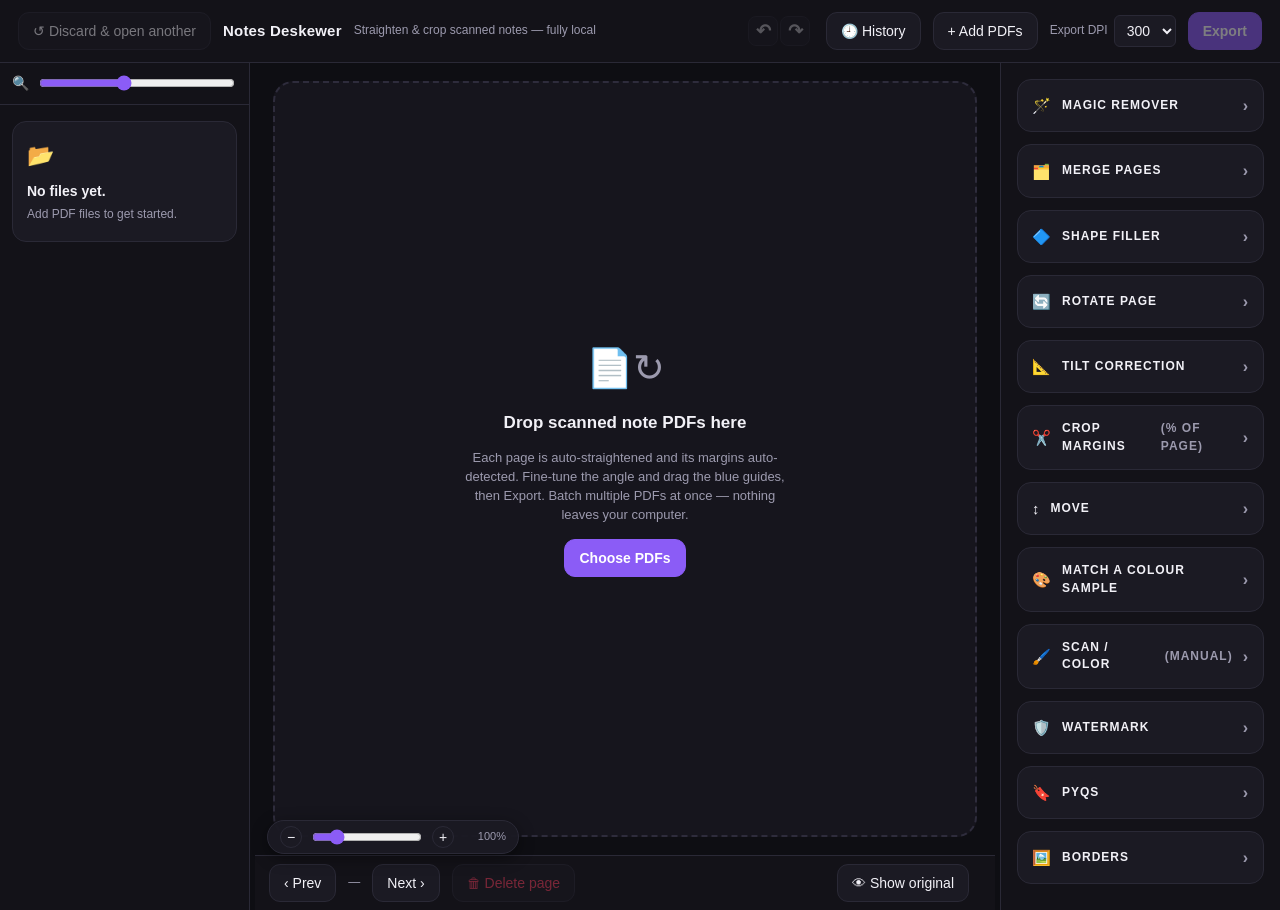
==== commit 457b2420: "Export one PDF per board, zipped, with coded filenames The Borders tab's board selector gains an "Al" ====
--- a/static/index.html
+++ b/static/index.html
@@ -850,7 +850,12 @@
           <select id="bdBoard" style="flex:1"><option value="">— no cover —</option></select></div>
         <div class="row" id="bdStreamRow"><label>Stream</label>
           <select id="bdStream" style="flex:1" disabled><option value="">— stream —</option></select></div>
+        <div class="row"><label>Medium</label>
+          <select id="bdMedium" style="flex:1"></select></div>
+        <div class="row"><label>Subject</label>
+          <select id="bdSubject" style="flex:1"></select></div>
         <div id="bdInfo" class="muted"></div>
+        <div id="bdFileInfo" class="muted" style="margin-top:6px"></div>
       </div>
     </div>
   </aside>
@@ -909,7 +914,10 @@
   // stretchW/stretchH scale each axis on its own.
   // Global border settings; each page carries its own fit in p.bfit
   // (mode 'page'|'width'|'fill' + zoom + per-axis stretch).
-  borders:{on:false, cls:'', board:'', stream:'', number:'', name:''},
+  // board can be ALL_BOARDS — then the export is one PDF per board, zipped.
+  // medium/subject only name the exported file (MP_EN_PHY_CH01-Name.pdf).
+  borders:{on:false, cls:'', board:'', stream:'', number:'', name:'',
+           medium:'', subject:''},
   // persistent draft this session is tied to (set after a save or when a
   // draft is reopened) — re-exports update it instead of duplicating.
   draftId:null,
@@ -1028,7 +1036,8 @@
   if(s.borders){
     const sb=s.borders;
     state.borders={on:!!sb.on, cls:sb.cls||state.borders.cls, board:sb.board||'',
-                   stream:sb.stream||'', number:sb.number||'', name:sb.name||''};
+                   stream:sb.stream||'', number:sb.number||'', name:sb.name||'',
+                   medium:sb.medium||'', subject:sb.subject||''};
   }
   state.palette = s.palette;
   state.paletteVersion++;                 // bust thumbnail cache after restore
@@ -1144,7 +1153,11 @@
   if(state.shapePick) setShapePick(false);
   state.before=false; state.palette=null; state.paletteVersion++;
   state.watermark={on:false, scope:'all', opacity:1, scale:1.3, rotate:0, dx:0, dy:0, centerMargins:true};
-  state.borders={on:false, cls:state.borders.cls, board:'', stream:'', number:'', name:''};
+  // class / medium / subject survive: the next PDF is usually the next chapter
+  // of the same book, and they only pick assets and the export filename.
+  state.borders={on:false, cls:state.borders.cls, board:'', stream:'',
+                 number:'', name:'', medium:state.borders.medium,
+                 subject:state.borders.subject};
   for(const k in cards) delete cards[k];
   reorderOn.clear();
   $('#railBody').innerHTML='<div class="emptyRail"><div class="er-ico">📂</div><div class="er-title">No files yet.</div><div class="muted">Add PDF files to get started.</div></div>';
@@ -3138,9 +3151,21 @@
   try{ pyqFill($('#pyqMedium'),(await pyqOptions({board:pyq.board})).dirs,'— medium —'); }
   catch(err){ toast('Error: '+err.message); }
 };
+// The PYQs tree already names the medium and subject, and the Borders tab needs
+// the same two things to name the exported file — so a PYQ pick fills them in
+// when they're still empty (an explicit choice there is never overwritten).
+const PYQ_MEDIUM_CODE={ENGLISH:'EN', HINDI:'HN'};
+const PYQ_SUBJECT_CODE={PHY:'PHY', CHEM:'CHEM', BIO:'BIO', MATHS:'MATH',
+  MATH:'MATH', ENGL:'ENG', ENGLISH:'ENG', HINDI:'HIN', HIN:'HIN', HIS:'HIS',
+  CIV:'CIV', GEO:'GEO', ECO:'ECO'};
+function pyqAdoptCode(key, code){
+  if(!code || state.borders[key]) return;
+  state.borders[key]=code; syncBordersUI(); commit();
+}
 $('#pyqMedium').onchange=async e=>{
   pyq.medium=e.target.value; pyqReset(2);
   if(!pyq.medium) return;
+  pyqAdoptCode('medium', PYQ_MEDIUM_CODE[pyq.medium.toUpperCase()]);
   try{ pyqFill($('#pyqSubject'),
     (await pyqOptions({board:pyq.board,medium:pyq.medium})).dirs,'— subject —'); }
   catch(err){ toast('Error: '+err.message); }
@@ -3148,6 +3173,7 @@
 $('#pyqSubject').onchange=async e=>{
   pyq.subject=e.target.value; pyqReset(3);
   if(!pyq.subject) return;
+  pyqAdoptCode('subject', PYQ_SUBJECT_CODE[pyq.subject.toUpperCase()]);
   try{ pyqFill($('#pyqChapter'),
     (await pyqOptions({board:pyq.board,medium:pyq.medium,subject:pyq.subject})).dirs,'— chapter —'); }
   catch(err){ toast('Error: '+err.message); }
@@ -3438,19 +3464,52 @@
                   (h.name_min_font_size||16)*sx);
   }
 }
+// "All boards": instead of one board's cover, every board gets its own PDF of
+// the same notes and they come back zipped together. Kept in the same selector
+// as the individual boards — picking a cover and picking "one file per cover"
+// are the same choice.
+const ALL_BOARDS='__all__';
+// Filename codes (see nameForBoard below): MP_EN_PHY_CH01-ChapterName.pdf
+const MEDIUMS=[['EN','EN — English'],['HN','HN — Hindi']];
+const SUBJECTS=[['PHY','PHY — Physics'],['CHEM','CHEM — Chemistry'],
+  ['BIO','BIO — Biology'],['MATH','MATH — Maths'],['ENG','ENG — English'],
+  ['HIN','HIN — Hindi'],['HIS','HIS — History'],['CIV','CIV — Civics'],
+  ['GEO','GEO — Geography'],['ECO','ECO — Economics']];
+function isAllBoards(){ return state.borders.board===ALL_BOARDS; }
+function boardLabel(b){ return b===ALL_BOARDS?'All boards':b; }
+// Boards the "All boards" export would write, given the picked stream.
+function allBoardsList(){
+  const meta=borderMeta(); if(!meta) return [];
+  const st=state.borders.stream;
+  return meta.boards.filter(b=>{
+    const streams=meta.streams_by_board[b]||[];
+    return st ? streams.includes(st) : !streams.length;
+  });
+}
 function fillBorderBoards(){
   const meta=borderMeta(), bSel=$('#bdBoard');
   bSel.innerHTML=''; bSel.add(new Option('— no cover —',''));
   (meta?meta.boards:[]).forEach(b=>bSel.add(new Option(b,b)));
-  bSel.value=(meta&&meta.boards.includes(state.borders.board))?state.borders.board:'';
+  const boards=meta?meta.boards:[];
+  if(boards.length>1)
+    bSel.add(new Option('★ All boards — one PDF each, zipped',ALL_BOARDS));
+  const keep=state.borders.board===ALL_BOARDS
+    ? boards.length>1 : boards.includes(state.borders.board);
+  bSel.value=keep?state.borders.board:'';
   state.borders.board=bSel.value;
   fillBorderStreams();
 }
 function fillBorderStreams(){
   const meta=borderMeta(), sSel=$('#bdStream');
   sSel.innerHTML=''; sSel.add(new Option('— stream —',''));
-  const streams=(meta&&state.borders.board)
-    ?(meta.streams_by_board[state.borders.board]||[]):[];
+  // All boards: the union of every board's streams (each board then supplies
+  // its own cover for the stream picked here).
+  let streams=[];
+  if(meta&&isAllBoards())
+    meta.boards.forEach(b=>(meta.streams_by_board[b]||[]).forEach(
+      s=>{ if(!streams.includes(s)) streams.push(s); }));
+  else if(meta&&state.borders.board)
+    streams=meta.streams_by_board[state.borders.board]||[];
   streams.forEach(s=>sSel.add(new Option(s,s)));
   sSel.disabled=!streams.length;
   sSel.value=streams.includes(state.borders.stream)?state.borders.stream:'';
@@ -3458,6 +3517,59 @@
   // classes like 10th sort covers by board alone — no stream row at all
   const anyStreams=meta&&Object.values(meta.streams_by_board).some(a=>a.length);
   $('#bdStreamRow').style.display=anyStreams?'':'none';
+}
+function fillBorderCodes(){
+  const mSel=$('#bdMedium'), sSel=$('#bdSubject');
+  mSel.innerHTML=''; mSel.add(new Option('— medium —',''));
+  MEDIUMS.forEach(([c,l])=>mSel.add(new Option(l,c)));
+  sSel.innerHTML=''; sSel.add(new Option('— subject —',''));
+  SUBJECTS.forEach(([c,l])=>sSel.add(new Option(l,c)));
+  mSel.value=state.borders.medium||'';
+  sSel.value=state.borders.subject||'';
+}
+// Mirrors server.py's _export_name/_coded_name so the tab can show exactly
+// what will land in the Downloads folder.
+const codeOf=(s,n)=>String(s||'').replace(/[^A-Za-z0-9]+/g,'').toUpperCase().slice(0,n);
+const boardCode=b=>{
+  const w=String(b||'').split(/[^A-Za-z0-9]+/).filter(Boolean);
+  const named=w.filter(x=>!/^boards?$/i.test(x));
+  return codeOf((named[0]||w[0]||''),6);
+};
+function chapterTag(){
+  const b=state.borders, num=(b.number||'').trim(), parts=[];
+  if(num) parts.push('CH'+(/^\d+$/.test(num)?num.padStart(2,'0'):codeOf(num,6)));
+  const nm=String(b.name||'').split(/[^A-Za-z0-9]+/).filter(Boolean)
+    .map(w=>w[0].toUpperCase()+w.slice(1)).join('').slice(0,80);
+  if(nm) parts.push(nm);
+  return parts.join('-');
+}
+function nameForBoard(board, ext='.pdf'){
+  const b=state.borders;
+  const codes=[boardCode(board), codeOf(b.medium,4), codeOf(b.subject,6)].filter(Boolean);
+  if(!codes.length) return null;
+  const tag=chapterTag();
+  return codes.concat(tag?[tag]:[]).join('_')+ext;
+}
+function syncBorderFileInfo(){
+  const b=state.borders, box=$('#bdFileInfo');
+  if(!b.on){ box.textContent=''; return; }
+  if(isAllBoards()){
+    const boards=allBoardsList();
+    if(!boards.length){
+      box.textContent='No covers match this stream — pick a stream that exists '
+        +'for the boards, or a single board.';
+      return;
+    }
+    const names=boards.map(bd=>nameForBoard(bd)||'(pick a medium & subject)');
+    box.innerHTML=`Exports ${boards.length} PDFs in `
+      +`<b>${escapeHtml(nameForBoard('ALL','.zip')||'all_boards.zip')}</b>: `
+      +names.map(escapeHtml).join(', ');
+    return;
+  }
+  const nm=nameForBoard(b.board);
+  box.innerHTML=nm?`Exports as <b>${escapeHtml(nm)}</b>`
+    :'Pick a board, medium &amp; subject to name the file '
+     +'<b>MP_EN_PHY_CH01-ChapterName.pdf</b>.';
 }
 function syncBordersUI(){
   const b=state.borders, meta=borderMeta(), t=$('#bdToggle');
@@ -3477,16 +3589,29 @@
   document.querySelectorAll('#bdFitChips .chip').forEach(chp=>
     chp.classList.toggle('active', chp.dataset.bdfit===(bf.mode||'page')));
   syncMoveUI();
+  if($('#bdMedium').value!==(b.medium||'')) $('#bdMedium').value=b.medium||'';
+  if($('#bdSubject').value!==(b.subject||'')) $('#bdSubject').value=b.subject||'';
+  syncBorderFileInfo();
   const info=$('#bdInfo');
   if(!meta){ info.textContent='No border assets found on the server (borders/ folder).'; return; }
   if(!meta.template_count){
     info.textContent=`No ${b.cls} frames yet — drop template PNGs into borders/${b.cls}/templates/ (covers go in borders/${b.cls}/front_pages/).`;
     return;
   }
+  const anyStreams=Object.values(meta.streams_by_board).some(a=>a.length);
+  const head=`${meta.template_count} frame designs cycle page by page.`;
+  if(isAllBoards()){
+    const n=allBoardsList().length;
+    info.textContent=head+(n
+      ? ` One PDF per board (${allBoardsList().join(', ')})`
+        +`${b.stream?' · '+b.stream:''} — each with its own cover as page 1,`
+        +' all zipped together.'
+      : ' Pick a stream that the boards have covers for.');
+    return;
+  }
   const streams=(b.board?meta.streams_by_board[b.board]:null)||[];
   const coverReady=b.board&&(!streams.length||b.stream);
-  const anyStreams=Object.values(meta.streams_by_board).some(a=>a.length);
-  info.textContent=`${meta.template_count} frame designs cycle page by page.`
+  info.textContent=head
     +(coverReady
       ? ` Cover “${b.board}${b.stream?' · '+b.stream:''}” is added as page 1 on export.`
       : (meta.boards.length
@@ -3512,6 +3637,12 @@
 };
 $('#bdStream').onchange=e=>{
   state.borders.stream=e.target.value; syncBordersUI(); commit();
+};
+$('#bdMedium').onchange=e=>{
+  state.borders.medium=e.target.value; syncBordersUI(); commit();
+};
+$('#bdSubject').onchange=e=>{
+  state.borders.subject=e.target.value; syncBordersUI(); commit();
 };
 function pageBfit(p){ return p.bfit||(p.bfit={...DEF_BFIT}); }
 $('#bdFitChips').addEventListener('click',e=>{
@@ -3552,10 +3683,12 @@
   syncBordersUI(); drawBorder(); commit();
 };
 $('#bdNum').addEventListener('input',e=>{
-  state.borders.number=e.target.value; drawBorder(); commitSoon();
+  state.borders.number=e.target.value;
+  drawBorder(); syncBorderFileInfo(); commitSoon();
 });
 $('#bdName').addEventListener('input',e=>{
-  state.borders.name=e.target.value; drawBorder(); commitSoon();
+  state.borders.name=e.target.value;
+  drawBorder(); syncBorderFileInfo(); commitSoon();
 });
 
 // ---- Move (position the selected content inside the border frame) ---------
@@ -3662,7 +3795,7 @@
     c.name)));
   const def=BORDER_META.classes.find(c=>c.template_count>0)||BORDER_META.classes[0];
   if(def&&!state.borders.cls) state.borders.cls=def.name;
-  fillBorderBoards(); syncBordersUI(); drawBorder();
+  fillBorderCodes(); fillBorderBoards(); syncBordersUI(); drawBorder();
 })();
 
 // ---- nav ----------------------------------------------------------------
@@ -3715,7 +3848,7 @@
   if((b.number||'').trim()) parts.push('Chapter '+b.number.trim());
   if((b.name||'').trim()) parts.push(b.name.trim());
   let nm=parts.join(' - ');
-  const tags=[b.cls, b.board, b.stream].filter(s=>(s||'').trim());
+  const tags=[b.cls, boardLabel(b.board), b.stream].filter(s=>(s||'').trim());
   if(nm && b.on && tags.length) nm+=' — '+tags.join(' · ');
   if(!nm) nm=state.files.map(f=>f.name.replace(/\.pdf$/i,'')).join(', ');
   return nm||'Untitled draft';
@@ -3852,7 +3985,8 @@
   if(s.borders){
     const sb=s.borders;
     state.borders={on:!!sb.on, cls:sb.cls||state.borders.cls, board:sb.board||'',
-                   stream:sb.stream||'', number:sb.number||'', name:sb.name||''};
+                   stream:sb.stream||'', number:sb.number||'', name:sb.name||'',
+                   medium:sb.medium||'', subject:sb.subject||''};
   }
   state.palette=s.palette||null; state.paletteVersion++;
   if(s.palette) showPalette(s.palette);
@@ -3900,12 +4034,18 @@
     wmOpacity:w.opacity, wmScale:w.scale, wmRotate:w.rotate,
     wmDx:w.dx, wmDy:w.dy, wmCenterMargins:w.centerMargins,
     borders:{on:bd.on, class:bd.cls, board:bd.board, stream:bd.stream,
-             number:bd.number, name:bd.name}};
+             number:bd.number, name:bd.name,
+             medium:bd.medium, subject:bd.subject,
+             // one PDF per board, zipped
+             allBoards:bd.board===ALL_BOARDS}};
   const nDel=deletedCount();
   // Snapshot the session into History the moment Export is clicked — the
   // draft (PDFs + every edit) is kept even if the render fails midway.
   const saved=await saveDraft(true, true);
-  const t=toast('<span class="spinner"></span> Rendering PDF(s) at full resolution…'
+  const nAll=(bd.on&&bd.board===ALL_BOARDS)?allBoardsList().length:0;
+  const t=toast('<span class="spinner"></span> '
+    +(nAll?`Rendering ${nAll} board PDFs at full resolution…`
+          :'Rendering PDF(s) at full resolution…')
     +(nDel?` <span class="muted">(skipping ${nDel} deleted page${nDel>1?'s':''})</span>`:''),0);
   try{
     const r=await fetch('/api/export',{method:'POST',
@@ -3918,11 +4058,12 @@
     const blob=await r.blob();
     const cd=r.headers.get('Content-Disposition')||'';
     const m=cd.match(/filename="?([^"]+)"?/);
-    const name=m?m[1]:'notes_fixed.pdf';
+    const name=m?m[1]:(nAll?'all_boards.zip':'notes_fixed.pdf');
     const url=URL.createObjectURL(blob);
     const a=document.createElement('a');a.href=url;a.download=name;a.click();
     URL.revokeObjectURL(url);
-    toast('✅ Exported '+name+(saved?' — saved to 🕘 History':''));
+    toast('✅ Exported '+name+(nAll?` — ${nAll} board PDFs inside`:'')
+      +(saved?' — saved to 🕘 History':''));
   }catch(e){ toast('Error: '+e.message); }
   finally{ t.remove(); }
 };
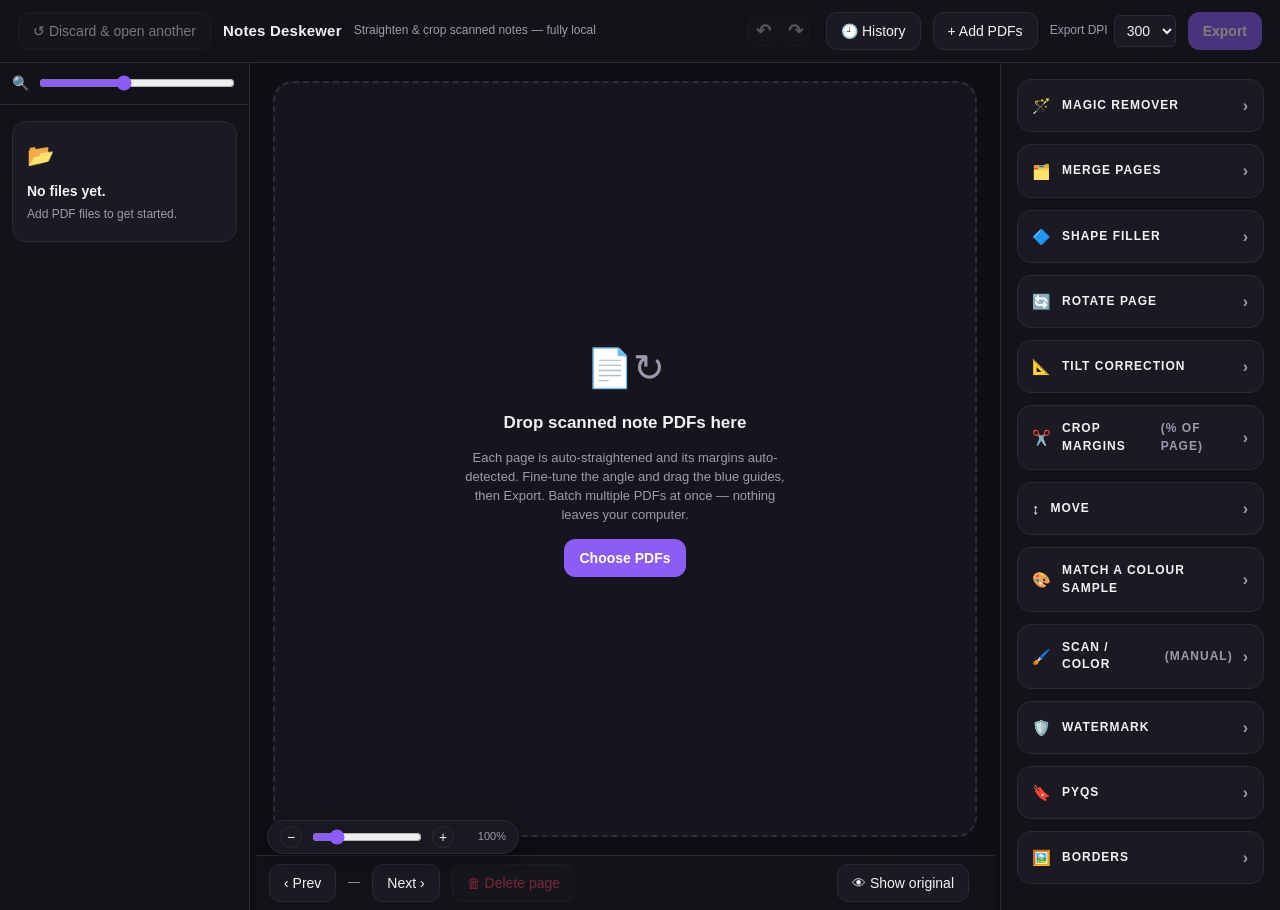
==== commit 5b9a42db: "Show page-by-page progress while PDFs are analysed Analysing a page (render + skew detect + margin s" ====
--- a/static/index.html
+++ b/static/index.html
@@ -217,6 +217,20 @@
     border-top-color:var(--acc);border-radius:50%;display:inline-block;
     animation:spin .7s linear infinite;vertical-align:-3px}
   @keyframes spin{to{transform:rotate(360deg)}}
+  /* toast with a measured progress bar (page analysis, PYQ append, drafts) */
+  .prog{min-width:250px;max-width:340px}
+  .prog-top{display:flex;align-items:center;gap:8px}
+  .prog-count{margin-left:auto;font-size:12px;font-weight:600;
+    font-variant-numeric:tabular-nums;color:var(--acc);white-space:nowrap}
+  .prog-bar{height:6px;margin-top:9px;border-radius:99px;background:var(--line);
+    overflow:hidden}
+  .prog-bar i{display:block;height:100%;width:0;border-radius:99px;
+    background:var(--acc);transition:width .2s linear}
+  /* no total yet (still reading the upload) — sweep instead of sitting at 0 */
+  .prog-bar.indet i{width:38%;animation:sweep 1.1s ease-in-out infinite}
+  @keyframes sweep{from{margin-left:-38%}to{margin-left:100%}}
+  .prog-sub{margin-top:6px;white-space:nowrap;overflow:hidden;
+    text-overflow:ellipsis}
   .muted{color:var(--mut);font-size:12px}
   /* slider rows in the colour panel */
   .crow{display:grid;grid-template-columns:1fr auto;align-items:center;
@@ -931,6 +945,54 @@
   if(ms) setTimeout(()=>t.remove(), ms);
   return t;
 }
+// A sticky toast with a real progress bar, for waits the server can measure.
+// Call t.set({done,total,label}) as news comes in; until a total is known the
+// bar sweeps, so it still reads as "working" rather than "stuck at zero".
+function progressToast(title, unit='pages'){
+  const t=toast('<div class="prog">'
+    +'<div class="prog-top"><span class="spinner"></span>'
+    +`<span>${title}</span><span class="prog-count"></span></div>`
+    +'<div class="prog-bar indet"><i></i></div>'
+    +'<div class="prog-sub muted"></div></div>', 0);
+  const bar=t.querySelector('.prog-bar'), fill=t.querySelector('.prog-bar i'),
+        count=t.querySelector('.prog-count'), sub=t.querySelector('.prog-sub');
+  t.set=({done=0,total=0,label=''}={})=>{
+    if(total>0){
+      bar.classList.remove('indet');
+      fill.style.width=Math.min(100, done/total*100).toFixed(1)+'%';
+      count.textContent=`${done}/${total} ${unit}`;
+    }else{
+      bar.classList.add('indet'); fill.style.width=''; count.textContent='';
+    }
+    sub.textContent=label;
+    sub.style.display=label?'':'none';
+  };
+  t.set();
+  return t;
+}
+// Requests that analyse pages report done/total under a token we make up and
+// send along with them. Poll it while the request is in flight so the wait
+// shows "6/21 pages" instead of an indeterminate spinner. Returns a stopper —
+// always call it in a finally, or the poll outlives the request.
+function progressToken(){
+  return crypto.randomUUID ? crypto.randomUUID()
+       : Math.random().toString(36).slice(2)+Date.now().toString(36);
+}
+function pollProgress(token, t){
+  let live=true;
+  (async()=>{
+    while(live){
+      await new Promise(r=>setTimeout(r, 350));
+      if(!live) break;
+      try{
+        const p=await (await fetch('/api/progress?token='
+                                   +encodeURIComponent(token))).json();
+        if(live && !p.unknown) t.set(p);
+      }catch(e){ /* server busy mid-page — just try again */ }
+    }
+  })();
+  return ()=>{ live=false; };
+}
 function curFile(){ return state.files[state.fi]; }
 function curPage(){ const f=curFile(); return f? f.pages[state.pi]:null; }
 function pageEdited(f,i){
@@ -1074,7 +1136,9 @@
   const cur = state.job ? curFile() : null;
   const appending = !!cur;
   if(appending){ fd.append('job', state.job); fd.append('fid', cur.fid); }
-  const t=toast(`<span class="spinner"></span> Analysing ${pdfs.length} PDF(s)…`,0);
+  const token=progressToken(); fd.append('ptoken', token);
+  const t=progressToast(`Analysing ${pdfs.length} PDF(s)…`);
+  const stopPoll=pollProgress(token, t);
   try{
     const r=await fetch('/api/upload',{method:'POST',body:fd});
     const data=await r.json();
@@ -1087,7 +1151,7 @@
       ingest(data);
     }
   }catch(e){ toast('Error: '+e.message); }
-  finally{ t.remove(); }
+  finally{ stopPoll(); t.remove(); }
 }
 // Turn an /api/upload file payload into the editor's working shape.
 // src = the page's index inside the working PDF; it never changes, so pages
@@ -3195,12 +3259,15 @@
 $('#pyqAppendBtn').onclick=async()=>{
   const f=curFile();
   if(!state.job||!f){ toast('Load a theory PDF first, then append PYQs'); return; }
-  const t=toast('<span class="spinner"></span> Appending & auto-margining PYQs…',0);
+  const token=progressToken();
+  const t=progressToast('Appending & auto-margining PYQs…');
+  const stopPoll=pollProgress(token, t);
   try{
     const r=await fetch('/api/pyqs/append',{method:'POST',
       headers:{'Content-Type':'application/json'},
       body:JSON.stringify({job:state.job,fid:f.fid,board:pyq.board,
-        medium:pyq.medium,subject:pyq.subject,chapter:pyq.chapter})});
+        medium:pyq.medium,subject:pyq.subject,chapter:pyq.chapter,
+        ptoken:token})});
     const data=await r.json();
     if(!r.ok) throw new Error(data.error||'append failed');
     data.pages.forEach((p,j)=>{
@@ -3214,7 +3281,7 @@
     commit();
     toast(`✅ Appended ${data.sources.length} PYQ PDF(s) — ${data.pages.length} page(s) added to ${f.name}`);
   }catch(e){ toast('Error: '+e.message); }
-  finally{ t.remove(); }
+  finally{ stopPoll(); t.remove(); }
 };
 (async function initPyqBoards(){
   try{ pyqFill($('#pyqBoard'),(await pyqOptions({})).dirs,'— board —'); }
@@ -4002,9 +4069,12 @@
   if(state.files.length &&
      !confirm('Opening this draft replaces the PDFs currently loaded '
               +'(save them as a draft first if needed). Continue?')) return;
-  const t=toast('<span class="spinner"></span> Reopening draft…',0);
+  const token=progressToken();
+  const t=progressToast('Reopening draft…');
+  const stopPoll=pollProgress(token, t);
   try{
-    const r=await fetch(`/api/drafts/${id}/open`,{method:'POST'});
+    const r=await fetch(`/api/drafts/${id}/open?ptoken=`
+                        +encodeURIComponent(token),{method:'POST'});
     const data=await r.json();
     if(!r.ok) throw new Error(data.error||'could not open draft');
     hideHistory();
@@ -4013,7 +4083,7 @@
     applyDraftState(data.state||{});    // …then restore every edit on top
     toast('✅ Draft “'+(data.name||'')+'” reopened — all edits restored');
   }catch(e){ toast('Error: '+e.message); }
-  finally{ t.remove(); }
+  finally{ stopPoll(); t.remove(); }
 }
 
 // ---- export -------------------------------------------------------------
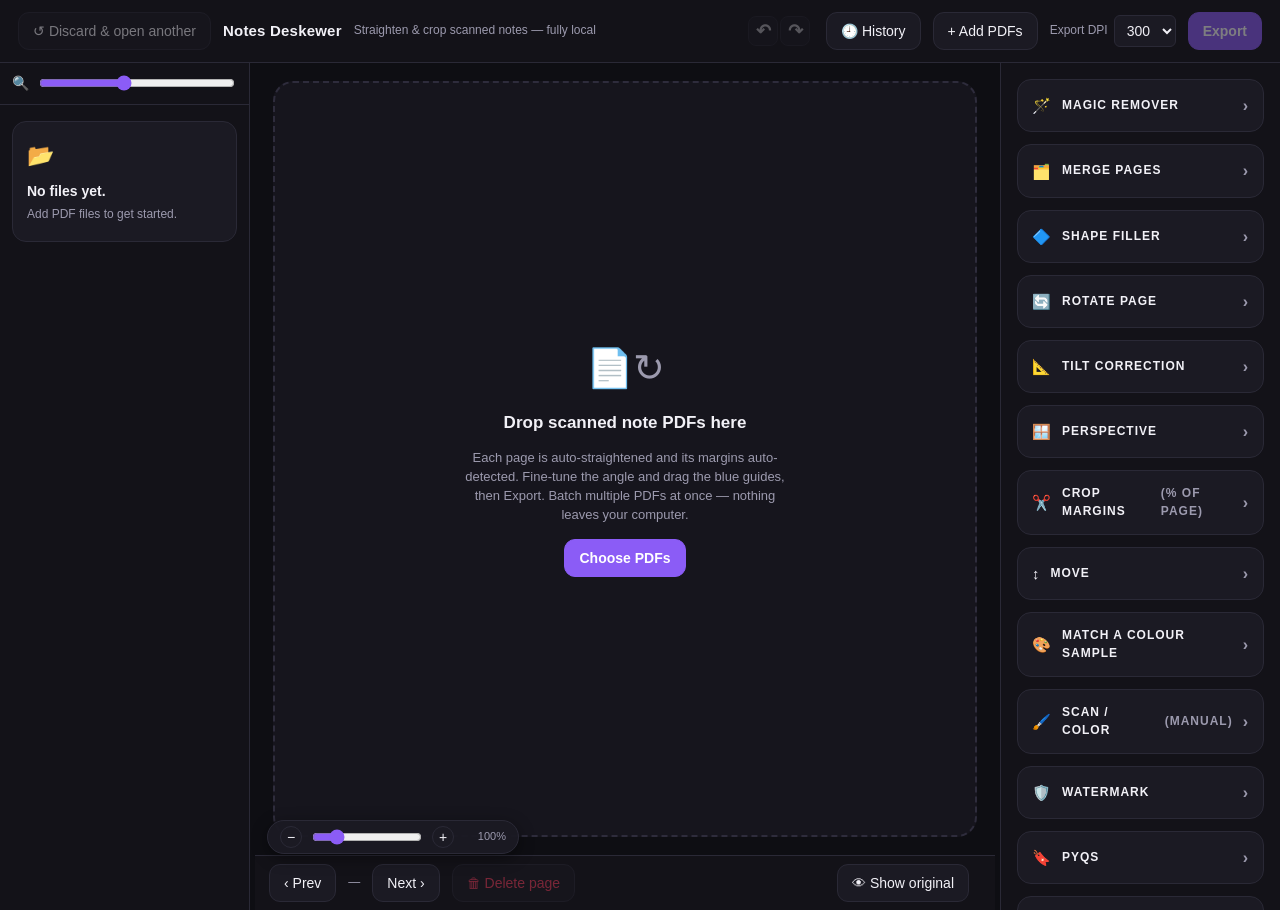
==== commit 77330877: "Add four-corner perspective correction for scanned pages Co-Authored-By: Claude Fable 5 <noreply@ant" ====
--- a/static/index.html
+++ b/static/index.html
@@ -137,6 +137,24 @@
   .guide.h .grip{left:50%;top:-5px;transform:translateX(-50%);width:34px;height:10px}
   .guide.v .grip{top:50%;left:-5px;transform:translateY(-50%);width:10px;height:34px}
   .guide,.guide *{pointer-events:auto}
+  /* four-corner perspective editor — orange so it never reads as a crop guide */
+  #perspLayer{position:absolute;inset:0;z-index:7;pointer-events:none;display:none}
+  #perspLayer.on{display:block}
+  #perspLayer svg{position:absolute;inset:0;width:100%;height:100%;overflow:visible}
+  #perspLayer polygon{fill:rgba(240,160,32,.07);stroke:#f0a020;stroke-width:1.5;
+    stroke-dasharray:6 4;vector-effect:non-scaling-stroke}
+  .phandle{position:absolute;width:18px;height:18px;margin:-9px 0 0 -9px;
+    box-sizing:border-box;border-radius:50%;background:#f0a020;border:2px solid #fff;
+    box-shadow:0 2px 8px rgba(0,0,0,.6);cursor:grab;pointer-events:auto;
+    touch-action:none}
+  .phandle::after{content:attr(data-lbl);position:absolute;left:50%;top:-21px;
+    transform:translateX(-50%);font-size:10px;font-weight:600;color:#ffc257;
+    background:rgba(23,25,34,.9);padding:2px 6px;border-radius:4px;
+    white-space:nowrap;opacity:0;transition:opacity .12s;pointer-events:none}
+  .phandle:hover::after,.phandle.drag::after{opacity:1}
+  .phandle:hover,.phandle.drag{background:#ffc257}
+  .phandle.drag{cursor:grabbing}
+  #frame.before #perspLayer,#frame.deleted #perspLayer{display:none}
   /* right controls */
   #panel{width:280px;flex:0 0 280px;border-left:1px solid var(--line);
     background:var(--panel);overflow-y:auto;padding:16px}
@@ -165,6 +183,7 @@
   .sec[data-sec=shapes] h3::before{content:'🔷'}
   .sec[data-sec=rotate] h3::before{content:'🔄'}
   .sec[data-sec=tilt] h3::before{content:'📐'}
+  .sec[data-sec=persp] h3::before{content:'🪟'}
   .sec[data-sec=crop] h3::before{content:'✂️'}
   .sec[data-sec=move] h3::before{content:'↕️'}
   .sec[data-sec=sample] h3::before{content:'🎨'}
@@ -448,6 +467,15 @@
         <div class="guide h" id="gBot"><div class="grip"></div></div>
         <div class="guide v" id="gLeft"><div class="grip"></div></div>
         <div class="guide v" id="gRight"><div class="grip"></div></div>
+        <div id="perspLayer">
+          <svg viewBox="0 0 100 100" preserveAspectRatio="none">
+            <polygon id="pQuad" points="0,0 100,0 100,100 0,100"></polygon>
+          </svg>
+          <div class="phandle" data-pc="0" data-lbl="Top-left"></div>
+          <div class="phandle" data-pc="1" data-lbl="Top-right"></div>
+          <div class="phandle" data-pc="2" data-lbl="Bottom-right"></div>
+          <div class="phandle" data-pc="3" data-lbl="Bottom-left"></div>
+        </div>
         <div id="removalOverlay" style="position:absolute;inset:0;pointer-events:none;z-index:3" id="removalOverlay"></div>
         <div id="dragBand" class="drag-band" style="display:none;z-index:4;pointer-events:none"></div>
       </div>
@@ -652,6 +680,32 @@
         <div class="btnrow" style="margin-top:8px">
           <button id="applyAngleAll" style="flex:1">Angle → all pages</button>
           <button id="applyAngleRemaining" style="flex:1">Angle → remaining</button>
+        </div>
+      </div>
+    </div>
+
+    <div class="sec" data-sec="persp">
+      <h3>Perspective <span id="perspBadge" class="badge" style="display:none">ON</span></h3>
+      <div class="secbody">
+        <div class="muted" style="margin-bottom:8px">Drag the four orange corner
+          handles on the page to pull it into shape, or lean the whole sheet with
+          the sliders. The page keeps its size — only the content moves, and the
+          space it leaves behind is filled with the page's own paper colour.</div>
+        <div class="btnrow" style="margin-bottom:10px">
+          <button id="perspToggle" class="toggle" style="flex:1">◳ Corner handles: Off</button>
+        </div>
+        <div class="crow"><span>Horizontal lean <span class="unit">(turn left/right)</span></span>
+          <span id="vPerspH" class="unit">0</span>
+          <input type="range" id="perspH" min="-100" max="100" step="1" value="0"/></div>
+        <div class="crow"><span>Vertical lean <span class="unit">(tip back/forward)</span></span>
+          <span id="vPerspV" class="unit">0</span>
+          <input type="range" id="perspV" min="-100" max="100" step="1" value="0"/></div>
+        <div class="btnrow" style="margin-bottom:8px">
+          <button id="perspReset" style="flex:1">Reset (flat page)</button>
+        </div>
+        <div class="btnrow">
+          <button id="applyPerspAll" style="flex:1">Perspective → all pages</button>
+          <button id="applyPerspRemaining" style="flex:1">Perspective → remaining</button>
         </div>
       </div>
     </div>
@@ -912,6 +966,7 @@
   shapeDraft:[],                    // points of the polygon being drawn
   shapeDraftAt:null,                // {fi,pi} the draft's points were placed on
   shapeColor:'#ffffff',             // fill colour for the next polygon
+  perspEdit:false,                  // perspective: corner handles shown on the page
   pendingGaps:[],                   // dragged-but-not-yet-removed bands (visible space)
   palette:null,                     // learned colour palette (global to job)
   paletteVersion:0,                 // bumps on each new sample (cache-bust)
@@ -999,6 +1054,7 @@
   const p=f.pages[i], a=f.auto[i];
   if(Math.abs(p.angle-a.angle)>0.001) return true;
   if((p.rotate||0)!==0) return true;
+  if(!perspFlat(p.persp)) return true;
   for(const k of ['left','top','right','bottom'])
     if(Math.abs(p.crop[k]-a.crop[k])>0.0005) return true;
   if(p.removals && p.removals.length > 0) return true;
@@ -1025,7 +1081,8 @@
 function snapshot(){
   return JSON.stringify({
     files: state.files.map(f=>({
-      pages: f.pages.map(p=>({src:p.src, angle:p.angle, rotate:p.rotate||0, crop:{...p.crop},
+      pages: f.pages.map(p=>({src:p.src, angle:p.angle, rotate:p.rotate||0,
+        persp:perspCopy(p.persp), crop:{...p.crop},
         removals:[...(p.removals||[])],
         overlays:(p.overlays||[]).map(copyOv),
         shapes:copyShapes(p.shapes),
@@ -1085,6 +1142,7 @@
     sf.pages.forEach((sp,pi)=>{
       const p = f.pages[pi]; if(!p) return;
       p.angle = sp.angle; p.rotate = sp.rotate||0;
+      p.persp = perspCopy(sp.persp);
       p.crop = {...sp.crop}; p.color = {...sp.color};
       p.removals = sp.removals ? [...sp.removals] : [];
       p.overlays = (sp.overlays||[]).map(copyOv);
@@ -1159,7 +1217,8 @@
 // PDF page. auto = the original detected settings, so "Auto" can reset.
 function prepFile(f){
   f.auto=f.pages.map(p=>({angle:p.angle, crop:{...p.crop}}));
-  f.pages=f.pages.map((p,i)=>({src:i, angle:p.angle, rotate:0, crop:{...p.crop},
+  f.pages=f.pages.map((p,i)=>({src:i, angle:p.angle, rotate:0, persp:perspNew(),
+    crop:{...p.crop},
     removals: p.removals ? [...p.removals] : [], overlays:[], shapes:[],
     color:{...DEF_COLOR}, bfit:{...DEF_BFIT}, deleted:false, wmo:null, w:p.w, h:p.h}));
   return f;
@@ -1173,7 +1232,8 @@
   if(!f){ toast('Could not find the PDF to append to'); return; }
   (data.pages||[]).forEach((p,j)=>{
     f.auto.push({angle:p.angle, crop:{...p.crop}});
-    f.pages.push({src:data.start+j, angle:p.angle, rotate:0, crop:{...p.crop},
+    f.pages.push({src:data.start+j, angle:p.angle, rotate:0, persp:perspNew(),
+      crop:{...p.crop},
       removals: p.removals ? [...p.removals] : [], overlays:[], shapes:[],
       color:{...DEF_COLOR}, bfit:{...DEF_BFIT}, deleted:false, wmo:null, w:p.w, h:p.h});
   });
@@ -1304,7 +1364,7 @@
 function thumbUrl(fi,pi){
   const f=state.files[fi], p=f.pages[pi], c=p.crop;
   return `/api/preview?job=${state.job}&fid=${f.fid}&page=${p.src??pi}&angle=${p.angle}`
-    +`&rot=${p.rotate||0}`
+    +`&rot=${p.rotate||0}`+perspQuery(p)
     +colorQuery(p.color)+wmQuery(p)+removalsQuery(p.removals)+ovQuery(p)+shapesQuery(p)
     +`&crl=${c.left}&crt=${c.top}&crr=${c.right}&crb=${c.bottom}`
     +`&maxdim=${thumbDim()}&pv=${state.paletteVersion}`;
@@ -1489,7 +1549,7 @@
   const base=`/api/preview?job=${state.job}&fid=${f.fid}&page=${p.src??state.pi}`;
   const url = state.before
     ? `${base}&angle=0`                          // raw original, no colour
-    : `${base}&angle=${p.angle}&rot=${p.rotate||0}${colorQuery(p.color)}${wmQuery(p)}${removalsQuery(p.removals)}&pv=${state.paletteVersion}`;
+    : `${base}&angle=${p.angle}&rot=${p.rotate||0}${perspQuery(p)}${colorQuery(p.color)}${wmQuery(p)}${removalsQuery(p.removals)}&pv=${state.paletteVersion}`;
   const img=$('#pageImg');
   img.onload=()=>drawCrop();
   img.src=url;
@@ -1745,6 +1805,7 @@
         page: p.src??state.pi,
         angle: parseFloat(p.angle) || 0,
         rotate: p.rotate || 0,
+        persp: perspPack(p.persp),
         crop: cropForDetect
       })
     });
@@ -1823,6 +1884,10 @@
   const r={fid:sf.fid, page:sp.src??o.sp, angle:e.angle, rotate:e.rotate,
     crop:e.crop, removals:[...(sp.removals||[])], color:e.color,
     shapes:packShapes(sp.shapes), x:o.x, y:o.y, w:o.w};
+  // Perspective follows the source page (there's no per-overlay override), so
+  // straightening a page straightens everything pulled from it too.
+  const psq=perspPack(sp.persp);
+  if(psq) r.persp=psq;
   const h=o.h||(dest?ovHeightFrac(o,dest):0);
   if(h) r.h=+h.toFixed(4);
   return r;
@@ -1837,6 +1902,7 @@
   const c=r.crop;
   return `/api/preview?job=${state.job}&fid=${r.fid}&page=${r.page}`
     +`&angle=${r.angle}&rot=${r.rotate}`
+    +(r.persp?'&psp='+r.persp.map(pt=>pt[0].toFixed(4)+','+pt[1].toFixed(4)).join(','):'')
     +colorQuery(r.color)+removalsQuery(r.removals)
     +(r.shapes&&r.shapes.length?'&shp='+encodeURIComponent(JSON.stringify(r.shapes)):'')
     +`&crl=${c.left}&crt=${c.top}&crr=${c.right}&crb=${c.bottom}`
@@ -2659,6 +2725,7 @@
   drawRemovals();
   drawBorder();
   drawShapes();     // after drawBorder — it may resize the page image
+  drawPersp();      // corner handles are %-positioned, so any layout goes
   if(state.before){ $('#editState').textContent='showing original'; return; }
   const img=$('#pageImg');
   const W=img.clientWidth, H=img.clientHeight;
@@ -2715,7 +2782,7 @@
 $('#gRight').addEventListener('pointerdown',startDrag('right'));
 
 // ---- controls sync ------------------------------------------------------
-function syncControls(){ syncAngle(); syncRotate(); syncCropInputs(); syncColor(); }
+function syncControls(){ syncAngle(); syncRotate(); syncPersp(); syncCropInputs(); syncColor(); }
 function syncColor(){
   const c=curPage().color;
   if(['none','grayscale','bw'].includes(c.mode)) $('#cMode').value=c.mode;
@@ -2774,6 +2841,7 @@
   if(Math.abs(oldR-oq*90)>0.01||Math.abs(newR-nq*90)>0.01) return;
   const d=((nq-oq)%4+4)%4;
   if(!d) return;
+  remapPerspQuarter(p, d);
   let c={...p.crop};
   for(let i=0;i<d;i++) c={left:c.bottom, top:c.left, right:c.top, bottom:c.right};
   p.crop=c;
@@ -2840,6 +2908,176 @@
 }
 $('#applyRotAll').onclick=()=>applyRot(false);
 $('#applyRotRemaining').onclick=()=>applyRot(true);
+
+// ---- perspective (four draggable corners + lean sliders) ------------------
+// p.persp = {c:[[x,y] ×4], h, v} — the quad the page's own four corners are
+// warped onto, in tl/tr/br/bl order, as fractions of the sheet. `c` is what the
+// handles set; h and v are the lean sliders, which add a symmetric keystone
+// offset on top of it. The handles show the *effective* quad (c + that offset),
+// so a drag writes back the remainder and the two never fight over the same
+// number. The sheet keeps its size through the warp, so the crop guides, gap
+// bands and pulled content all still measure against the same rectangle.
+const PERSP_IDENT=[[0,0],[1,0],[1,1],[0,1]];
+const PERSP_LEAN=0.25;              // a slider at ±100 = a quarter-page keystone
+function perspNew(){ return {c:PERSP_IDENT.map(pt=>[...pt]), h:0, v:0}; }
+function perspCopy(ps){
+  if(!ps||!Array.isArray(ps.c)||ps.c.length!==4) return perspNew();
+  return {c:ps.c.map(pt=>[+pt[0]||0, +pt[1]||0]), h:+ps.h||0, v:+ps.v||0};
+}
+// What the lean sliders add to each corner. Horizontal turns the sheet about
+// its vertical axis — one side grows as the other shrinks; vertical tips it
+// about the horizontal one. Between them they cover the two keystones a page
+// picks up when it wasn't flat to the camera.
+function perspLean(ps){
+  const th=(+(ps&&ps.h)||0)/100*PERSP_LEAN/2;
+  const tv=(+(ps&&ps.v)||0)/100*PERSP_LEAN/2;
+  return [[ tv,  th],    // tl — the near edges grow, the far ones shrink
+          [-tv, -th],    // tr
+          [ tv,  th],    // br
+          [-tv, -th]];   // bl
+}
+function perspQuad(ps){
+  const base=(ps&&Array.isArray(ps.c)&&ps.c.length===4)?ps.c:PERSP_IDENT;
+  const off=perspLean(ps);
+  return base.map((pt,i)=>[(+pt[0]||0)+off[i][0], (+pt[1]||0)+off[i][1]]);
+}
+function perspFlat(ps){
+  if(!ps) return true;
+  return perspQuad(ps).every((pt,i)=>Math.abs(pt[0]-PERSP_IDENT[i][0])<1e-4
+                                   && Math.abs(pt[1]-PERSP_IDENT[i][1])<1e-4);
+}
+// A folded or collapsed quad has no sane warp behind it, so every corner has to
+// keep turning the same way and the quad has to keep some area. Drags and
+// slider moves that would break either are simply refused.
+function perspSane(q){
+  let a=0;
+  for(let i=0;i<4;i++){ const p=q[i], n=q[(i+1)%4]; a+=p[0]*n[1]-n[0]*p[1]; }
+  if(a/2 < 0.08) return false;
+  for(let i=0;i<4;i++){
+    const p=q[i], b=q[(i+1)%4], c=q[(i+2)%4];
+    if((b[0]-p[0])*(c[1]-b[1])-(b[1]-p[1])*(c[0]-b[0]) <= 0.01) return false;
+  }
+  return true;
+}
+// Eight fractions on every preview/thumbnail URL — a flat page sends nothing.
+function perspPack(ps){ return perspFlat(ps) ? null : perspQuad(ps); }
+function perspQuery(p){
+  const q=p&&perspPack(p.persp);
+  return q ? '&psp='+q.map(pt=>pt[0].toFixed(4)+','+pt[1].toFixed(4)).join(',') : '';
+}
+// A quarter turn moves the page under the quad, so the quad turns with it: each
+// corner's fraction rotates and takes its new place in the tl/tr/br/bl order.
+// The lean bakes into the quad first — after the turn a "horizontal" lean is a
+// vertical one, and the slider numbers no longer mean what they did.
+function remapPerspQuarter(p, d){
+  if(perspFlat(p.persp)){ p.persp=perspNew(); return; }
+  let c=perspQuad(p.persp);
+  for(let t=0;t<d;t++){
+    const r=c.map(pt=>[1-pt[1], pt[0]]);      // 90° clockwise
+    c=[r[3],r[0],r[1],r[2]];                  // tl←bl, tr←tl, br←tr, bl←br
+  }
+  p.persp={c, h:0, v:0};
+}
+function drawPersp(){
+  const layer=$('#perspLayer'); if(!layer) return;
+  const p=curPage();
+  const badge=$('#perspBadge');
+  if(badge) badge.style.display=(p&&!perspFlat(p.persp))?'':'none';
+  const on=!!p && !p.deleted && !state.before && state.perspEdit;
+  layer.classList.toggle('on', on);
+  if(!on) return;
+  const q=perspQuad(p.persp||perspNew());
+  $('#pQuad').setAttribute('points',
+    q.map(pt=>(pt[0]*100).toFixed(3)+','+(pt[1]*100).toFixed(3)).join(' '));
+  layer.querySelectorAll('.phandle').forEach(h=>{
+    const i=+h.dataset.pc;
+    h.style.left=(q[i][0]*100).toFixed(3)+'%';
+    h.style.top=(q[i][1]*100).toFixed(3)+'%';
+  });
+}
+function syncPersp(){
+  const p=curPage(), ps=(p&&p.persp)||perspNew();
+  const h=Math.round(ps.h||0), v=Math.round(ps.v||0);
+  $('#perspH').value=h; $('#vPerspH').textContent=h;
+  $('#perspV').value=v; $('#vPerspV').textContent=v;
+  const btn=$('#perspToggle');
+  btn.classList.toggle('active', state.perspEdit);
+  btn.textContent='◳ Corner handles: '+(state.perspEdit?'On':'Off');
+  drawPersp();
+}
+function perspChanged(soon=true){
+  syncEditState();
+  refreshPreviewDebounced();
+  if(soon){ refreshThumbSoon(state.fi,state.pi); commitSoon(); }
+  else{ refreshThumb(state.fi,state.pi); commit(); }
+}
+function perspDragStart(ev){
+  const p=curPage(); if(!p||p.deleted||state.before) return;
+  ev.preventDefault(); ev.stopPropagation();
+  const h=ev.currentTarget, i=+h.dataset.pc;
+  if(!p.persp) p.persp=perspNew();
+  const ps=p.persp, off=perspLean(ps);
+  const rect=$('#frame').getBoundingClientRect();
+  h.classList.add('drag');
+  borderGuideDrag=true;            // freeze the border layout, like a guide drag
+  const move=e=>{
+    const x=(e.clientX-rect.left)/Math.max(1,rect.width);
+    const y=(e.clientY-rect.top)/Math.max(1,rect.height);
+    // The handle sits on the effective corner, so the manual quad keeps
+    // whatever is left once the lean sliders have had their say.
+    const prev=ps.c[i];
+    ps.c[i]=[Math.max(-0.5,Math.min(1.5,x-off[i][0])),
+             Math.max(-0.5,Math.min(1.5,y-off[i][1]))];
+    if(!perspSane(perspQuad(ps))){ ps.c[i]=prev; return; }
+    drawPersp(); perspChanged();
+  };
+  const up=()=>{
+    document.removeEventListener('pointermove',move);
+    document.removeEventListener('pointerup',up);
+    h.classList.remove('drag');
+    borderGuideDrag=false; drawBorder();
+    refreshThumb(state.fi,state.pi); commit();
+  };
+  document.addEventListener('pointermove',move);
+  document.addEventListener('pointerup',up);
+}
+document.querySelectorAll('#perspLayer .phandle')
+  .forEach(h=>h.addEventListener('pointerdown',perspDragStart));
+
+function setPerspLean(key, v){
+  const p=curPage(); if(!p){ toast('Load a PDF first'); return; }
+  if(!p.persp) p.persp=perspNew();
+  const ps=p.persp, old=ps[key];
+  ps[key]=Math.max(-100,Math.min(100,Math.round(v)||0));
+  if(!perspSane(perspQuad(ps))) ps[key]=old;   // syncPersp puts the slider back
+  syncPersp(); perspChanged();
+}
+$('#perspH').addEventListener('input',e=>setPerspLean('h',parseFloat(e.target.value)));
+$('#perspV').addEventListener('input',e=>setPerspLean('v',parseFloat(e.target.value)));
+$('#perspToggle').onclick=()=>{
+  state.perspEdit=!state.perspEdit;
+  if(state.perspEdit){
+    const sec=document.querySelector('#panel .sec[data-sec=persp]');
+    if(sec) sec.classList.remove('collapsed');
+  }
+  syncPersp();
+};
+$('#perspReset').onclick=()=>{
+  const p=curPage(); if(!p){ toast('Load a PDF first'); return; }
+  if(perspFlat(p.persp)){ p.persp=perspNew(); syncPersp(); return; }
+  p.persp=perspNew();
+  syncPersp(); perspChanged(false);
+};
+function applyPersp(remaining){
+  const pg=curPage(); if(!pg){ toast('Load a PDF first'); return; }
+  const ps=perspCopy(pg.persp), pages=applyTargets(remaining);
+  pages.forEach(p=>{ p.persp=perspCopy(ps); });
+  toast(`Perspective applied to ${pages.length} page${pages.length===1?'':'s'}`
+    +(remaining?' (this page → end)':''));
+  refreshAllThumbs(); refreshPreview(); syncEditState(); commit();
+}
+$('#applyPerspAll').onclick=()=>applyPersp(false);
+$('#applyPerspRemaining').onclick=()=>applyPersp(true);
 
 // The main preview shows the page uncropped, so margin tweaks normally don't
 // touch it — unless the watermark is anchored to the margins, in which case it
@@ -3896,7 +4134,8 @@
 function draftState(){
   return {
     files: state.files.map(f=>({name:f.name,
-      pages: f.pages.map(p=>({src:p.src, angle:p.angle, rotate:p.rotate||0, crop:{...p.crop},
+      pages: f.pages.map(p=>({src:p.src, angle:p.angle, rotate:p.rotate||0,
+        persp:perspCopy(p.persp), crop:{...p.crop},
         removals:[...(p.removals||[])],
         overlays:(p.overlays||[]).map(copyOv),
         shapes:copyShapes(p.shapes), color:{...p.color},
@@ -4034,6 +4273,7 @@
     (sf.pages||[]).forEach((sp,pi)=>{
       const p=f.pages[pi]; if(!p) return;
       p.angle=sp.angle; p.rotate=sp.rotate||0;
+      p.persp=perspCopy(sp.persp);          // drafts saved before this: flat
       p.crop={...sp.crop}; p.color={...DEF_COLOR, ...sp.color};
       p.removals=sp.removals?[...sp.removals]:[];
       p.overlays=(sp.overlays||[]).map(copyOv);
@@ -4092,6 +4332,7 @@
   const settings={};
   state.files.forEach(f=>{
     settings[f.fid]={pages:f.pages.map((p,pi)=>({src:p.src??pi,angle:p.angle,rotate:p.rotate||0,
+      persp:perspPack(p.persp),
       crop:p.crop,removals:p.removals,
       overlays:(p.overlays||[]).map(o=>ovResolve(o,p)).filter(Boolean),
       shapes:packShapes(p.shapes),
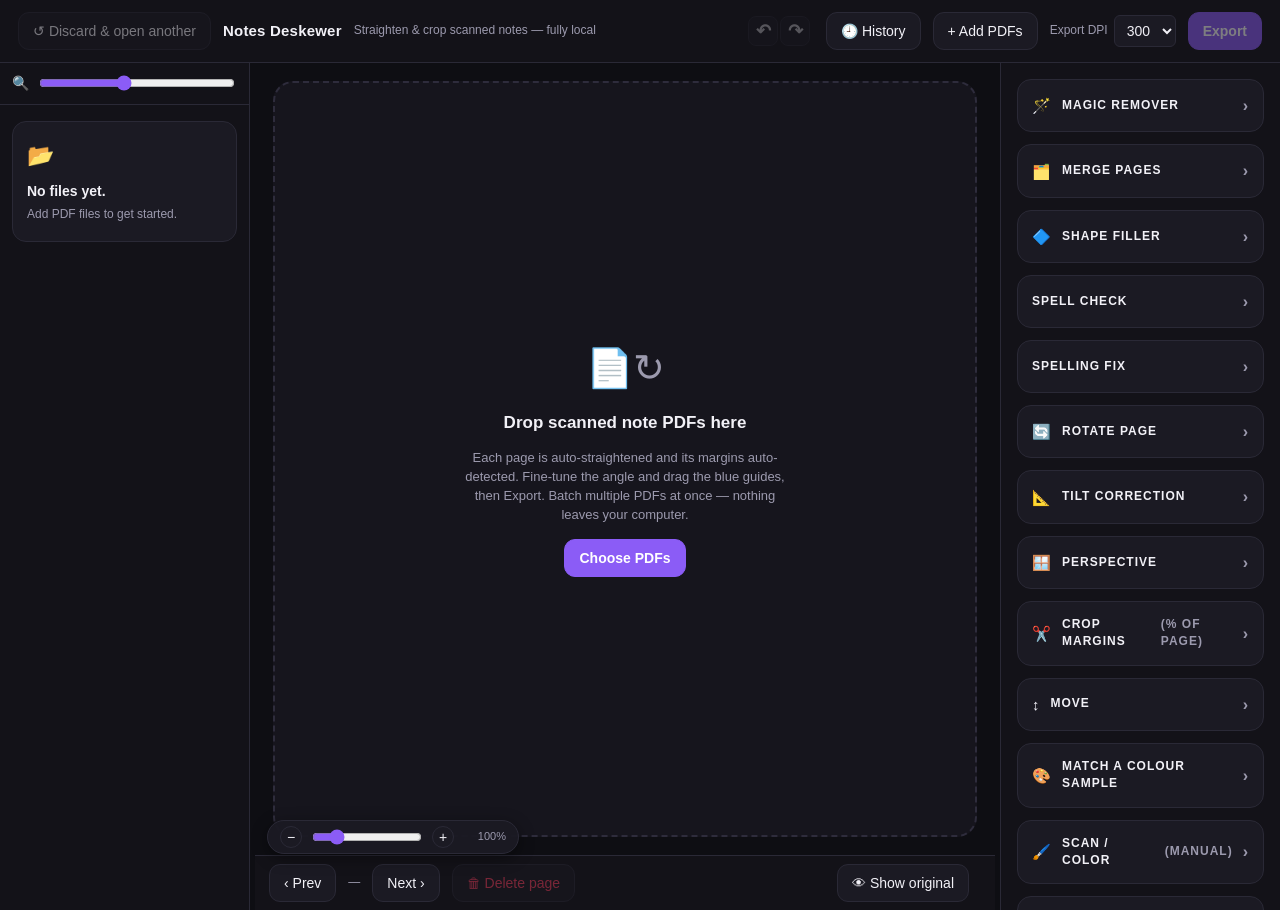
==== commit bcec5444: "Add 10th Hindi covers and अध्याय chapter label for Hindi medium New '10th Hindi' border class carrie" ====
--- a/static/index.html
+++ b/static/index.html
@@ -345,6 +345,9 @@
   /* borders (branded frame around the crop margins) */
   @font-face{font-family:'Urbanist';
     src:url('/fonts/Urbanist-var.ttf') format('truetype');font-weight:100 900}
+  @font-face{font-family:'Noto Sans Devanagari';
+    src:url('/fonts/NotoSansDevanagari-var.ttf') format('truetype');
+    font-weight:100 900}
   input[type=text]{background:var(--panel2);border:1px solid var(--line);
     border-radius:6px;color:var(--txt);padding:6px 8px;font:inherit;min-width:0}
   #borderLayer{position:absolute;inset:0;pointer-events:none;z-index:4}
@@ -352,7 +355,8 @@
   #borderLayer .bfill{position:absolute;background:#fff}
   #borderLayer .bclip{position:absolute;background:rgba(13,14,22,.62)}
   #borderLayer .bh{position:absolute;transform:translateY(-50%);
-    font-family:'Urbanist',sans-serif;line-height:1;white-space:nowrap}
+    font-family:'Urbanist','Noto Sans Devanagari',sans-serif;
+    line-height:1;white-space:nowrap}
   #frame.before #borderLayer,#frame.deleted #borderLayer{display:none!important}
   /* bordered mode sizes the page explicitly (frame stays fixed on screen) */
   #frame.bordered #pageImg{max-width:none;max-height:none}
@@ -360,7 +364,23 @@
   #frame.bordered #pageImg{cursor:grab}
   #frame.bordered.moving #pageImg{cursor:grabbing}
   #frame.magic-mode #pageImg,#frame.shape-draw #pageImg,
-  #frame.shape-pick #pageImg{cursor:crosshair!important}
+  #frame.shape-pick #pageImg,#frame.fix-box #pageImg{cursor:crosshair!important}
+  #fixBand{position:absolute;display:none;border:2px dashed #e5484d;
+    background:rgba(229,72,77,.12);border-radius:3px;z-index:5;pointer-events:none}
+  .fix-cand{display:block;width:100%;border:2px solid var(--line,#333);
+    border-radius:8px;margin-bottom:6px;cursor:pointer;overflow:hidden;
+    padding:0;background:#fff}
+  .fix-cand img{display:block;width:100%}
+  .fix-cand:hover{border-color:var(--acc,#4a9eff)}
+  .fix-cand.sel{border-color:var(--acc,#4a9eff);
+    box-shadow:0 0 0 2px var(--acc,#4a9eff)}
+  #scMark{position:absolute;width:36px;height:36px;margin:-18px 0 0 -18px;
+    border:3px solid #e5484d;border-radius:50%;z-index:6;pointer-events:none;
+    display:none;animation:scpulse 1.1s ease-out infinite}
+  @keyframes scpulse{0%{transform:scale(.6);opacity:1}100%{transform:scale(1.6);opacity:.1}}
+  .sc-item{cursor:pointer}
+  .sc-item.done{opacity:.5}
+  .sc-item.done .sc-words{text-decoration:line-through}
   /* history (saved drafts) modal */
   #histOverlay{position:fixed;inset:0;background:rgba(10,11,18,.66);z-index:60;
     display:flex;align-items:flex-start;justify-content:center;padding:60px 20px}
@@ -478,6 +498,8 @@
         </div>
         <div id="removalOverlay" style="position:absolute;inset:0;pointer-events:none;z-index:3" id="removalOverlay"></div>
         <div id="dragBand" class="drag-band" style="display:none;z-index:4;pointer-events:none"></div>
+        <div id="fixBand"></div>
+        <div id="scMark"></div>
       </div>
       </div>
     </div>
@@ -635,6 +657,65 @@
         <div class="btnrow">
           <button id="shapeClearBtn" style="flex:1">Clear shapes on this page</button>
         </div>
+      </div>
+    </div>
+
+    <div class="sec" data-sec="spellcheck">
+      <h3>Spell check <span id="scBadge" class="badge" style="display:none">0</span></h3>
+      <div class="secbody">
+        <div class="muted" style="margin-bottom:8px">AI reads the handwriting and
+          lists suspected spelling mistakes (each page is sent to OpenAI as
+          text-reading only — nothing is generated). Click a finding: the page
+          opens, the word's spot is marked, and the Spelling fix form below is
+          pre-filled — you just drag the box.</div>
+        <div class="btnrow" style="margin-bottom:8px">
+          <button id="scPageBtn" style="flex:1">🔍 This page</button>
+          <button id="scAllBtn" class="primary" style="flex:1">📖 All pages</button>
+        </div>
+        <div id="scList"></div>
+      </div>
+    </div>
+
+    <div class="sec" data-sec="spellfix">
+      <h3>Spelling fix <span id="fixBadge" class="badge" style="display:none">0</span></h3>
+      <div class="secbody">
+        <div class="muted" style="margin-bottom:8px">Rewrite a misspelled word in the
+          same handwriting. Drag a box around the word, type the correct
+          spelling, and pick the version you like. The word is redrawn by AI
+          (this one feature sends that word's snippet to OpenAI).</div>
+        <div class="btnrow" style="margin-bottom:8px">
+          <button id="fixBoxBtn" style="flex:1">✏️ Box a misspelled word</button>
+        </div>
+        <div id="fixForm" style="display:none;margin-bottom:8px">
+          <div class="row" style="margin-bottom:6px">
+            <label style="min-width:86px">Written as</label>
+            <input type="text" id="fixWrong" placeholder="e.g. countary (optional)"
+              style="flex:1" spellcheck="false"/>
+          </div>
+          <div class="row" style="margin-bottom:8px">
+            <label style="min-width:86px">Correct it to</label>
+            <input type="text" id="fixCorrect" placeholder="e.g. country"
+              style="flex:1" spellcheck="false"/>
+          </div>
+          <div class="btnrow">
+            <button id="fixGenBtn" class="primary" style="flex:1">✨ Generate fix</button>
+            <button id="fixCancelBtn">✕ Cancel</button>
+          </div>
+        </div>
+        <div id="fixCands" style="display:none;margin-bottom:8px">
+          <div class="muted" style="margin-bottom:6px">Click a version to try it on
+            the page (nothing is final yet — click another to compare, or the
+            same one again to see the original):</div>
+          <div id="fixCandList"></div>
+          <div class="btnrow" style="margin-top:6px">
+            <button id="fixUseBtn" class="primary" style="flex:1" disabled>✓ Use this version</button>
+          </div>
+          <div class="btnrow" style="margin-top:6px">
+            <button id="fixRetryBtn" style="flex:1">↻ None fit — try again</button>
+            <button id="fixDiscardBtn">✕ Discard</button>
+          </div>
+        </div>
+        <div id="fixList"></div>
       </div>
     </div>
 
@@ -966,6 +1047,16 @@
   shapeDraft:[],                    // points of the polygon being drawn
   shapeDraftAt:null,                // {fi,pi} the draft's points were placed on
   shapeColor:'#ffffff',             // fill colour for the next polygon
+  fixBox:false,                     // spelling fix: dragging a box around a word
+  fixRect:null,                     // the boxed word [x0,y0,x1,y1] (page fractions)
+  fixCands:null,                    // correction candidates awaiting a pick
+  fixBusy:false,                    // a generate call is in flight
+  fixBandRect:null,                 // the drawn box, kept in page fractions
+  fixPreviewIdx:-1,                 // candidate being previewed on the page
+  spell:[],                         // spell-check findings across all pages
+  spellSel:-1,                      // finding currently being fixed (index)
+  scMarkAt:null,                    // marker position [x,y] in page fractions
+  scBusy:false,                     // a spell-check run is in flight
   perspEdit:false,                  // perspective: corner handles shown on the page
   pendingGaps:[],                   // dragged-but-not-yet-removed bands (visible space)
   palette:null,                     // learned colour palette (global to job)
@@ -1060,6 +1151,7 @@
   if(p.removals && p.removals.length > 0) return true;
   if(p.overlays && p.overlays.length > 0) return true;
   if(p.shapes && p.shapes.length > 0) return true;
+  if(p.fixes && p.fixes.length > 0) return true;
   if(colorEdited(p)) return true;
   return false;
 }
@@ -1085,7 +1177,7 @@
         persp:perspCopy(p.persp), crop:{...p.crop},
         removals:[...(p.removals||[])],
         overlays:(p.overlays||[]).map(copyOv),
-        shapes:copyShapes(p.shapes),
+        shapes:copyShapes(p.shapes), fixes:copyFixes(p.fixes),
         color:{...p.color}, bfit:{...(p.bfit||DEF_BFIT)}, deleted:!!p.deleted,
         wmo:p.wmo?{...p.wmo}:null}))
     })),
@@ -1147,6 +1239,7 @@
       p.removals = sp.removals ? [...sp.removals] : [];
       p.overlays = (sp.overlays||[]).map(copyOv);
       p.shapes = copyShapes(sp.shapes);
+      p.fixes = copyFixes(sp.fixes);
       p.bfit = {...DEF_BFIT, ...(sp.bfit||legacyBfit||{})};
       p.deleted = !!sp.deleted;
       p.wmo = sp.wmo ? {...sp.wmo} : null;
@@ -1219,7 +1312,7 @@
   f.auto=f.pages.map(p=>({angle:p.angle, crop:{...p.crop}}));
   f.pages=f.pages.map((p,i)=>({src:i, angle:p.angle, rotate:0, persp:perspNew(),
     crop:{...p.crop},
-    removals: p.removals ? [...p.removals] : [], overlays:[], shapes:[],
+    removals: p.removals ? [...p.removals] : [], overlays:[], shapes:[], fixes:[],
     color:{...DEF_COLOR}, bfit:{...DEF_BFIT}, deleted:false, wmo:null, w:p.w, h:p.h}));
   return f;
 }
@@ -1234,7 +1327,7 @@
     f.auto.push({angle:p.angle, crop:{...p.crop}});
     f.pages.push({src:data.start+j, angle:p.angle, rotate:0, persp:perspNew(),
       crop:{...p.crop},
-      removals: p.removals ? [...p.removals] : [], overlays:[], shapes:[],
+      removals: p.removals ? [...p.removals] : [], overlays:[], shapes:[], fixes:[],
       color:{...DEF_COLOR}, bfit:{...DEF_BFIT}, deleted:false, wmo:null, w:p.w, h:p.h});
   });
   f.npages=data.npages;
@@ -1366,6 +1459,7 @@
   return `/api/preview?job=${state.job}&fid=${f.fid}&page=${p.src??pi}&angle=${p.angle}`
     +`&rot=${p.rotate||0}`+perspQuery(p)
     +colorQuery(p.color)+wmQuery(p)+removalsQuery(p.removals)+ovQuery(p)+shapesQuery(p)
+    +fixesQuery(p)
     +`&crl=${c.left}&crt=${c.top}&crr=${c.right}&crb=${c.bottom}`
     +`&maxdim=${thumbDim()}&pv=${state.paletteVersion}`;
 }
@@ -1520,6 +1614,7 @@
   state.ovSel=-1;                   // neither does the pulled-content selection
   if(state.shapeDraw) setShapeDraw(false);
   if(state.shapePick) setShapePick(false);
+  if(state.fixBox||state.fixRect||state.fixCands) cancelFix(true);
   $('#pageLabel').textContent=`${f.name} — page ${state.pi+1} / ${f.npages}`;
   syncControls();
   syncWatermarkBtn();      // the per-page stamp button follows the current page
@@ -1527,6 +1622,8 @@
   syncDeletedUI();
   drawOverlays();
   drawShapes();
+  syncFixUI();
+  renderSpellList();       // findings are shown per page
   refreshPreview();
 }
 function colorQuery(c){
@@ -1549,7 +1646,7 @@
   const base=`/api/preview?job=${state.job}&fid=${f.fid}&page=${p.src??state.pi}`;
   const url = state.before
     ? `${base}&angle=0`                          // raw original, no colour
-    : `${base}&angle=${p.angle}&rot=${p.rotate||0}${perspQuery(p)}${colorQuery(p.color)}${wmQuery(p)}${removalsQuery(p.removals)}&pv=${state.paletteVersion}`;
+    : `${base}&angle=${p.angle}&rot=${p.rotate||0}${perspQuery(p)}${colorQuery(p.color)}${wmQuery(p)}${removalsQuery(p.removals)}${fixesQuery(p)}&pv=${state.paletteVersion}`;
   const img=$('#pageImg');
   img.onload=()=>drawCrop();
   img.src=url;
@@ -1691,6 +1788,7 @@
   if(on){
     if(state.shapeDraw) setShapeDraw(false);
     if(state.shapePick) setShapePick(false);
+    if(state.fixBox) setFixBox(false);
   }
   state.magicMode = on;
   const btn = $('#magicBtn');
@@ -1883,7 +1981,7 @@
   const e=ovEff(o);
   const r={fid:sf.fid, page:sp.src??o.sp, angle:e.angle, rotate:e.rotate,
     crop:e.crop, removals:[...(sp.removals||[])], color:e.color,
-    shapes:packShapes(sp.shapes), x:o.x, y:o.y, w:o.w};
+    shapes:packShapes(sp.shapes), fixes:packFixes(sp.fixes), x:o.x, y:o.y, w:o.w};
   // Perspective follows the source page (there's no per-overlay override), so
   // straightening a page straightens everything pulled from it too.
   const psq=perspPack(sp.persp);
@@ -2526,6 +2624,7 @@
 function setShapeDraw(on){
   if(on){ setMagicMode(false); setMergePick(false);
     if(state.shapePick) setShapePick(false);
+    if(state.fixBox) setFixBox(false);
     state.shapeSel=-1; syncShapeColorUI(); }
   // Leaving draw mode with a closable polygon on screen keeps it instead of
   // binning it — finishDraft empties the draft first, so this can't loop.
@@ -2540,7 +2639,8 @@
 }
 function setShapePick(on){
   if(on){ setMagicMode(false); setMergePick(false);
-    if(state.shapeDraw) setShapeDraw(false); }
+    if(state.shapeDraw) setShapeDraw(false);
+    if(state.fixBox) setFixBox(false); }
   state.shapePick=on;
   const b=$('#shapePickBtn');
   b.classList.toggle('pick-active',on);
@@ -2716,9 +2816,378 @@
     e.preventDefault(); deleteShape(state.shapeSel);
   }
 });
+
+// ---- spelling fix (AI-rewritten words in the writer's own hand) -----------
+// Each fix is {id, rect:[x0,y0,x1,y1], png, word}: rect in fractions of the
+// uncropped deskewed page (post-removals) — the same space shapes live in;
+// png is the feathered RGBA patch as base64, carried in drafts and exports so
+// they survive a server restart; word is the corrected spelling (list label).
+// The server composites fixes into previews, thumbnails and exports before
+// the crop and colour steps, so the mended ink is graded with the page.
+function copyFixes(list){
+  return (list||[]).map(f=>({id:f.id, rect:[...f.rect], png:f.png, word:f.word}));
+}
+function packFixes(list, withPng){
+  return (list||[]).map(f=>{
+    const o={id:f.id, rect:f.rect.map(v=>+(+v).toFixed(5))};
+    if(withPng){ o.png=f.png; o.word=f.word; }
+    return o;
+  });
+}
+function fixesQuery(p){
+  const list=((p&&p.fixes)||[]).slice();
+  // A candidate being test-driven joins the current page's preview (only) —
+  // it isn't part of the page until "Use this version" commits it.
+  if(p===curPage()&&state.fixCands&&state.fixPreviewIdx>=0){
+    const c=state.fixCands[state.fixPreviewIdx];
+    if(c) list.push({id:c.id, rect:c.rect});
+  }
+  if(!list.length) return '';
+  return '&fxs='+encodeURIComponent(JSON.stringify(packFixes(list)));
+}
+function setFixBox(on){
+  if(on){ setMagicMode(false); setMergePick(false);
+    if(state.shapeDraw) setShapeDraw(false);
+    if(state.shapePick) setShapePick(false); }
+  state.fixBox=on;
+  const b=$('#fixBoxBtn');
+  b.classList.toggle('magic-active',on);
+  b.textContent=on?'👉 Drag a box around the word… (Esc cancels)'
+                  :'✏️ Box a misspelled word';
+  $('#frame').classList.toggle('fix-box',on);
+  if(!on&&!state.fixRect) hideFixBand();
+}
+function cancelFix(quiet){
+  state.fixRect=null; state.fixCands=null; state.spellSel=-1;
+  const hadPrev=state.fixPreviewIdx>=0;
+  state.fixPreviewIdx=-1;
+  if(state.fixBox) setFixBox(false);
+  hideFixBand();
+  hideScMark();
+  if(hadPrev) refreshPreview();      // drop the previewed candidate from the page
+  $('#fixForm').style.display='none';
+  $('#fixCands').style.display='none';
+  $('#fixCandList').innerHTML='';
+  if(!quiet) toast('Spelling fix cancelled');
+}
+// The band's source of truth is page FRACTIONS (state.fixBandRect); pixels
+// are recomputed from them on every zoom/resize, so the box stays locked to
+// the word instead of drifting with the old pixel size.
+function showFixBand(r){   // r = [x0,y0,x1,y1] fractions of the page image
+  state.fixBandRect=r;
+  redrawFixBand();
+}
+function redrawFixBand(){
+  const band=$('#fixBand'), r=state.fixBandRect;
+  if(!r){ band.style.display='none'; return; }
+  const ir=$('#pageImg').getBoundingClientRect(),
+        fr=$('#frame').getBoundingClientRect();
+  if(!ir.width) return;
+  band.style.left=(ir.left-fr.left+r[0]*ir.width)+'px';
+  band.style.top =(ir.top -fr.top +r[1]*ir.height)+'px';
+  band.style.width =((r[2]-r[0])*ir.width)+'px';
+  band.style.height=((r[3]-r[1])*ir.height)+'px';
+  band.style.display='block';
+}
+function hideFixBand(){ state.fixBandRect=null; $('#fixBand').style.display='none'; }
+// Drag-a-box: pointerdown starts the rectangle, pointerup ends it and opens
+// the correction form (fractions come from the page image, like every tool).
+$('#frame').addEventListener('pointerdown',ev=>{
+  if(!state.fixBox||state.before) return;
+  if(ev.target.closest('.guide')) return;
+  ev.preventDefault(); ev.stopPropagation();
+  const r0=$('#pageImg').getBoundingClientRect();
+  const fx=x=>Math.max(0,Math.min(1,(x-r0.left)/r0.width));
+  const fy=y=>Math.max(0,Math.min(1,(y-r0.top)/r0.height));
+  const sx=fx(ev.clientX), sy=fy(ev.clientY);
+  let rect=[sx,sy,sx,sy];
+  const move=e=>{
+    rect=[Math.min(sx,fx(e.clientX)),Math.min(sy,fy(e.clientY)),
+          Math.max(sx,fx(e.clientX)),Math.max(sy,fy(e.clientY))];
+    showFixBand(rect);
+  };
+  const up=()=>{
+    document.removeEventListener('pointermove',move);
+    document.removeEventListener('pointerup',up);
+    const wpx=(rect[2]-rect[0])*r0.width, hpx=(rect[3]-rect[1])*r0.height;
+    if(wpx<8||hpx<6){ hideFixBand();
+      toast('Drag a box over the whole word (that one came out too small)'); return; }
+    state.fixRect=rect.map(v=>+v.toFixed(5));
+    setFixBox(false);
+    showFixBand(rect);
+    $('#fixForm').style.display='';
+    $('#fixCands').style.display='none';
+    $('#fixCandList').innerHTML='';
+    // A spell-check finding pre-fills the form — keep its words in that case.
+    if(state.spellSel<0){ $('#fixCorrect').value=''; $('#fixWrong').value=''; }
+    $('#fixCorrect').focus();
+  };
+  document.addEventListener('pointermove',move);
+  document.addEventListener('pointerup',up);
+});
+async function fixGenerate(){
+  const f=curFile(), p=curPage();
+  if(!p||!state.fixRect) return;
+  const correct=$('#fixCorrect').value.trim();
+  if(!correct){ toast('Type the correct spelling first'); $('#fixCorrect').focus(); return; }
+  if(state.fixBusy) return;
+  state.fixBusy=true;
+  const gb=$('#fixGenBtn'); gb.disabled=true;
+  const t=toast('<span class="spinner"></span> Rewriting the word in the same '
+    +'handwriting… (can take up to a minute)',0);
+  try{
+    const r=await fetch('/api/fix/generate',{method:'POST',
+      headers:{'Content-Type':'application/json'},
+      body:JSON.stringify({job:state.job, fid:f.fid, page:p.src??state.pi,
+        rect:state.fixRect, wrong:$('#fixWrong').value.trim(), correct,
+        n:3, angle:p.angle, rotate:p.rotate||0, persp:perspPack(p.persp),
+        removals:p.removals||[]})});
+    const data=await r.json();
+    if(!r.ok) throw new Error(data.error||'generation failed');
+    state.fixCands=(data.candidates||[]).map(c=>({...c, word:correct}));
+    if(!state.fixCands.length) throw new Error('no candidates came back — try again');
+    state.fixPreviewIdx=-1;
+    $('#fixUseBtn').disabled=true;
+    const list=$('#fixCandList'); list.innerHTML='';
+    state.fixCands.forEach((c,i)=>{
+      const btn=document.createElement('button');
+      btn.className='fix-cand'; btn.title='Try this version on the page';
+      const im=document.createElement('img');
+      im.src='data:image/png;base64,'+c.thumb;
+      btn.appendChild(im);
+      btn.onclick=()=>selectFixCandidate(i);
+      list.appendChild(btn);
+    });
+    $('#fixCands').style.display='';
+    refreshPreview();          // a re-run drops the previously previewed version
+  }catch(e){ toast('Error: '+e.message,6000); }
+  finally{ state.fixBusy=false; gb.disabled=false; t.remove(); }
+}
+// Test-drive a candidate: it joins the live preview (and only the preview)
+// so the user judges it in place, at any zoom, before committing. Clicking
+// the selected one again shows the original for comparison.
+function selectFixCandidate(i){
+  state.fixPreviewIdx = (state.fixPreviewIdx===i ? -1 : i);
+  document.querySelectorAll('#fixCandList .fix-cand').forEach((b,j)=>
+    b.classList.toggle('sel', j===state.fixPreviewIdx));
+  $('#fixUseBtn').disabled = state.fixPreviewIdx<0;
+  refreshPreview();
+}
+function applyFixCandidate(i){
+  const p=curPage(), c=state.fixCands&&state.fixCands[i];
+  if(!p||!c) return;
+  if(!p.fixes) p.fixes=[];
+  p.fixes.push({id:c.id, rect:c.rect, png:c.png, word:c.word});
+  const sel=state.spellSel;           // before cancelFix clears it
+  cancelFix(true);
+  syncFixUI();
+  if(sel>=0&&state.spell[sel]){       // came from a spell-check finding
+    state.spell[sel].done=true;
+    renderSpellList();
+  }
+  refreshPreview(); refreshThumb(state.fi,state.pi); commit();
+  toast('✅ Word corrected — the patch now rides with this page into every export');
+}
+function deleteFix(idx){
+  const p=curPage(); if(!p||!p.fixes||!p.fixes[idx]) return;
+  p.fixes.splice(idx,1);
+  syncFixUI();
+  refreshPreview(); refreshThumb(state.fi,state.pi); commit();
+  toast('Fix removed — the original word is back');
+}
+function syncFixUI(){
+  const p=curPage();
+  const list=$('#fixList'); if(!list) return;
+  const fixes=(p&&p.fixes)||[];
+  const badge=$('#fixBadge');
+  badge.textContent=fixes.length;
+  badge.style.display=fixes.length?'':'none';
+  list.innerHTML='';
+  if(!fixes.length){
+    list.innerHTML='<div class="muted">No fixes on this page yet.</div>';
+    return;
+  }
+  fixes.forEach((fx,idx)=>{
+    const item=document.createElement('div');
+    item.className='rem-item';
+    const lbl=document.createElement('span');
+    lbl.textContent=`✏️ ${idx+1} · “${fx.word||'fixed word'}”`;
+    const del=document.createElement('button');
+    del.className='rem-del-btn'; del.title='Remove this fix'; del.textContent='✕';
+    del.onclick=()=>deleteFix(idx);
+    item.appendChild(lbl); item.appendChild(del);
+    list.appendChild(item);
+  });
+}
+$('#fixBoxBtn').onclick=()=>{
+  if(!curPage()){ toast('Load a PDF first'); return; }
+  if(state.before) setBefore(false);
+  if(state.fixRect||state.fixCands) cancelFix(true);
+  setFixBox(!state.fixBox);
+  if(state.fixBox) toast('Drag a box around the misspelled word — snug, but with the whole word inside');
+};
+$('#fixGenBtn').onclick=fixGenerate;
+$('#fixUseBtn').onclick=()=>{
+  if(state.fixPreviewIdx>=0) applyFixCandidate(state.fixPreviewIdx);
+  else toast('Click a version first to try it on the page');
+};
+$('#fixRetryBtn').onclick=()=>{ if(!state.fixBusy) fixGenerate(); };
+$('#fixDiscardBtn').onclick=()=>cancelFix();
+$('#fixCancelBtn').onclick=()=>cancelFix();
+$('#fixCorrect').addEventListener('keydown',e=>{
+  if(e.key==='Enter'){ e.preventDefault(); fixGenerate(); }
+});
+document.addEventListener('keydown',e=>{
+  if(['INPUT','SELECT','TEXTAREA'].includes(e.target.tagName)) return;
+  if(e.key==='Escape'&&(state.fixBox||state.fixRect||state.fixCands)) cancelFix();
+});
+
+// ---- spell check (whole-PDF proofread via a vision model) -----------------
+// Each finding is {fid, pi, wrong, correct, context, x, y, done}: x/y is the
+// model's guess at the word's centre, in fractions of the page — enough to
+// drop a marker on it. Clicking a finding opens its page, pulses the marker
+// and pre-fills the Spelling fix form; the user only drags the box. Findings
+// are session-only (re-run the check after reopening a draft).
+// Like the fix band, the marker lives in page fractions and is re-anchored
+// on every zoom/resize — it stays pinned to the word until it times out.
+function showScMark(x,y){
+  state.scMarkAt=[x,y];
+  redrawScMark();
+  setTimeout(redrawScMark, 600);     // again once the preview settles
+  clearTimeout(showScMark._t);
+  showScMark._t=setTimeout(hideScMark, 12000);
+}
+function redrawScMark(){
+  const mark=$('#scMark'), at=state.scMarkAt;
+  if(!at){ mark.style.display='none'; return; }
+  const ir=$('#pageImg').getBoundingClientRect(),
+        fr=$('#frame').getBoundingClientRect();
+  if(!ir.width) return;
+  mark.style.left=(ir.left-fr.left+at[0]*ir.width)+'px';
+  mark.style.top =(ir.top -fr.top +at[1]*ir.height)+'px';
+  mark.style.display='block';
+}
+function hideScMark(){ state.scMarkAt=null; $('#scMark').style.display='none'; }
+// The list shows only the CURRENT page's findings (it re-renders on every
+// page switch); a footer counts what's waiting on other pages. The badge is
+// the whole document's open count, so nothing gets forgotten.
+function renderSpellList(){
+  const list=$('#scList'); if(!list) return;
+  list.innerHTML='';
+  const f0=curFile();
+  const badge=$('#scBadge');
+  const openAll=state.spell.filter(f=>!f.done).length;
+  badge.textContent=openAll;
+  badge.style.display=state.spell.length?'':'none';
+  if(!state.spell.length){
+    list.innerHTML='<div class="muted">Nothing checked yet — or no mistakes found.</div>';
+    return;
+  }
+  let here=0;
+  state.spell.forEach((f,idx)=>{
+    if(!f0||f.fid!==f0.fid||f.pi!==state.pi) return;   // this page only
+    here++;
+    const item=document.createElement('div');
+    item.className='rem-item sc-item'+(f.done?' done':'');
+    item.title=f.context?('“…'+f.context+'…” — click to fix'):'Click to fix';
+    const lbl=document.createElement('span');
+    const words=document.createElement('span');
+    words.className='sc-words';
+    words.textContent=`${f.wrong} → ${f.correct}`;
+    lbl.appendChild(words);
+    const del=document.createElement('button');
+    del.className='rem-del-btn';
+    del.title='Dismiss this finding';
+    del.textContent='✕';
+    del.onclick=ev=>{ ev.stopPropagation();
+      state.spell.splice(idx,1);
+      if(state.spellSel===idx) state.spellSel=-1;
+      else if(state.spellSel>idx) state.spellSel--;
+      renderSpellList(); };
+    item.onclick=()=>gotoFinding(idx);
+    item.appendChild(lbl); item.appendChild(del);
+    list.appendChild(item);
+  });
+  if(!here)
+    list.insertAdjacentHTML('beforeend',
+      '<div class="muted">No findings on this page.</div>');
+  const elsewhere=state.spell.filter(f=>!f.done
+    &&!(f0&&f.fid===f0.fid&&f.pi===state.pi)).length;
+  if(elsewhere){
+    const pages=[...new Set(state.spell.filter(f=>!f.done
+      &&!(f0&&f.fid===f0.fid&&f.pi===state.pi)).map(f=>f.pi+1))]
+      .sort((a,b)=>a-b);
+    list.insertAdjacentHTML('beforeend',
+      `<div class="muted" style="margin-top:6px">⏳ ${elsewhere} more on page`
+      +`${pages.length>1?'s':''} ${pages.join(', ')} — open a page to see its `
+      +`findings.</div>`);
+  }
+}
+function gotoFinding(idx){
+  const f=state.spell[idx]; if(!f) return;
+  const fi=state.files.findIndex(x=>x.fid===f.fid);
+  if(fi<0){ toast('That page is no longer loaded'); return; }
+  if(f.pi>=state.files[fi].pages.length){ toast('That page is no longer loaded'); return; }
+  state.fi=fi; state.pi=f.pi;
+  setActiveCard(); loadPage();       // loadPage cancels any open fix first
+  $('#fixWrong').value=f.wrong;
+  $('#fixCorrect').value=f.correct;
+  state.spellSel=idx;
+  setFixBox(true);
+  showScMark(f.x,f.y);
+  toast(`Drag a box around “${f.wrong}” (marked ⭕) — the fix form is pre-filled`,4500);
+}
+async function spellCheck(all){
+  if(!state.files.length){ toast('Load a PDF first'); return; }
+  if(state.scBusy) return;
+  const pages=[];
+  if(all){
+    state.files.forEach(f=>f.pages.forEach((p,pi)=>{
+      if(p.deleted) return;
+      pages.push({fid:f.fid, pi, src:p.src??pi, angle:p.angle,
+        rotate:p.rotate||0, persp:perspPack(p.persp), removals:p.removals||[],
+        fixes:packFixes(p.fixes)});
+    }));
+  }else{
+    const f=curFile(), p=curPage(); if(!p) return;
+    pages.push({fid:f.fid, pi:state.pi, src:p.src??state.pi, angle:p.angle,
+      rotate:p.rotate||0, persp:perspPack(p.persp), removals:p.removals||[],
+      fixes:packFixes(p.fixes)});
+  }
+  if(!pages.length){ toast('Every page is deleted — nothing to check'); return; }
+  state.scBusy=true;
+  const pb=$('#scPageBtn'), ab=$('#scAllBtn');
+  pb.disabled=ab.disabled=true;
+  const token=progressToken();
+  const t=progressToast(`Proofreading ${pages.length} page(s)…`);
+  const stopPoll=pollProgress(token,t);
+  try{
+    const r=await fetch('/api/spellcheck',{method:'POST',
+      headers:{'Content-Type':'application/json'},
+      body:JSON.stringify({job:state.job, pages, ptoken:token})});
+    const data=await r.json();
+    if(!r.ok) throw new Error(data.error||'spell check failed');
+    // Re-checking a page replaces its old findings (fixed ones stay listed).
+    const checked=new Set(pages.map(ps=>ps.fid+':'+ps.pi));
+    state.spell=state.spell.filter(f=>f.done||!checked.has(f.fid+':'+f.pi))
+      .concat((data.findings||[]).map(f=>({...f, done:false})));
+    state.spellSel=-1;
+    renderSpellList();
+    const n=(data.findings||[]).length;
+    toast(n?`🔍 ${n} suspected spelling mistake${n>1?'s':''} — click one in the list to fix it`
+           :'✅ No spelling mistakes found', 5000);
+    if(data.errors&&data.errors.length)
+      toast(`⚠️ ${data.errors.length} page(s) failed: ${data.errors[0].error}`, 7000);
+  }catch(e){ toast('Error: '+e.message, 6000); }
+  finally{ state.scBusy=false; pb.disabled=ab.disabled=false;
+    stopPoll(); t.remove(); }
+}
+$('#scPageBtn').onclick=()=>spellCheck(false);
+$('#scAllBtn').onclick=()=>spellCheck(true);
 // Anything that resizes the page image (zoom, borders, splits) re-syncs the
 // pixel-positioned SVG layer automatically.
-new ResizeObserver(()=>{ if(curPage()) drawShapes(); }).observe($('#pageImg'));
+new ResizeObserver(()=>{ if(curPage()){ drawShapes(); redrawFixBand(); redrawScMark(); } })
+  .observe($('#pageImg'));
 
 function drawCrop(){
   const p=curPage(); if(!p) return;
@@ -3510,7 +3979,7 @@
     if(!r.ok) throw new Error(data.error||'append failed');
     data.pages.forEach((p,j)=>{
       f.auto.push({angle:p.angle,crop:{...p.crop}});
-      f.pages.push({src:data.start+j,angle:p.angle,rotate:0,crop:{...p.crop},removals:[],overlays:[],shapes:[],
+      f.pages.push({src:data.start+j,angle:p.angle,rotate:0,crop:{...p.crop},removals:[],overlays:[],shapes:[],fixes:[],
         color:{...DEF_COLOR},bfit:{...DEF_BFIT},deleted:false,wmo:null,w:p.w,h:p.h});
     });
     f.npages=data.npages;
@@ -3709,7 +4178,10 @@
   const num=(state.borders.number||'').trim(), nm=(state.borders.name||'').trim();
   const fw=h.font_weight||700, fs0=(h.font_size||72)*sx, ls=(h.letter_spacing||0)*sx;
   const cy=oy+(h.center_y||180)*sy;
-  const prefix=h.label_prefix!==undefined?h.label_prefix:'CHAPTER - ';
+  // Hindi medium swaps the label prefix, mirroring the server's export
+  const hindi=['HN','HINDI'].includes((state.borders.medium||'').trim().toUpperCase());
+  const prefix=hindi?'अध्याय - '
+    :(h.label_prefix!==undefined?h.label_prefix:'CHAPTER - ');
   for(const el of [label,name]){
     el.style.fontWeight=fw; el.style.letterSpacing=ls+'px'; el.style.top=cy+'px';
   }
@@ -3944,7 +4416,8 @@
   state.borders.stream=e.target.value; syncBordersUI(); commit();
 };
 $('#bdMedium').onchange=e=>{
-  state.borders.medium=e.target.value; syncBordersUI(); commit();
+  state.borders.medium=e.target.value;
+  syncBordersUI(); drawBorder(); commit();   // header prefix follows the medium
 };
 $('#bdSubject').onchange=e=>{
   state.borders.subject=e.target.value; syncBordersUI(); commit();
@@ -4138,7 +4611,8 @@
         persp:perspCopy(p.persp), crop:{...p.crop},
         removals:[...(p.removals||[])],
         overlays:(p.overlays||[]).map(copyOv),
-        shapes:copyShapes(p.shapes), color:{...p.color},
+        shapes:copyShapes(p.shapes), fixes:copyFixes(p.fixes),
+        color:{...p.color},
         bfit:{...(p.bfit||DEF_BFIT)}, deleted:!!p.deleted,
         wmo:p.wmo?{...p.wmo}:null}))})),
     watermark:{...state.watermark},
@@ -4278,6 +4752,7 @@
       p.removals=sp.removals?[...sp.removals]:[];
       p.overlays=(sp.overlays||[]).map(copyOv);
       p.shapes=copyShapes(sp.shapes);
+      p.fixes=copyFixes(sp.fixes);
       p.bfit={...DEF_BFIT, ...(sp.bfit||{})};
       p.deleted=!!sp.deleted;
       p.wmo=sp.wmo ? {...sp.wmo}
@@ -4336,6 +4811,7 @@
       crop:p.crop,removals:p.removals,
       overlays:(p.overlays||[]).map(o=>ovResolve(o,p)).filter(Boolean),
       shapes:packShapes(p.shapes),
+      fixes:packFixes(p.fixes,true),
       color:p.color,bfit:p.bfit||DEF_BFIT,deleted:!!p.deleted,
       wmo:p.wmo?{...p.wmo}:null}))};
   });
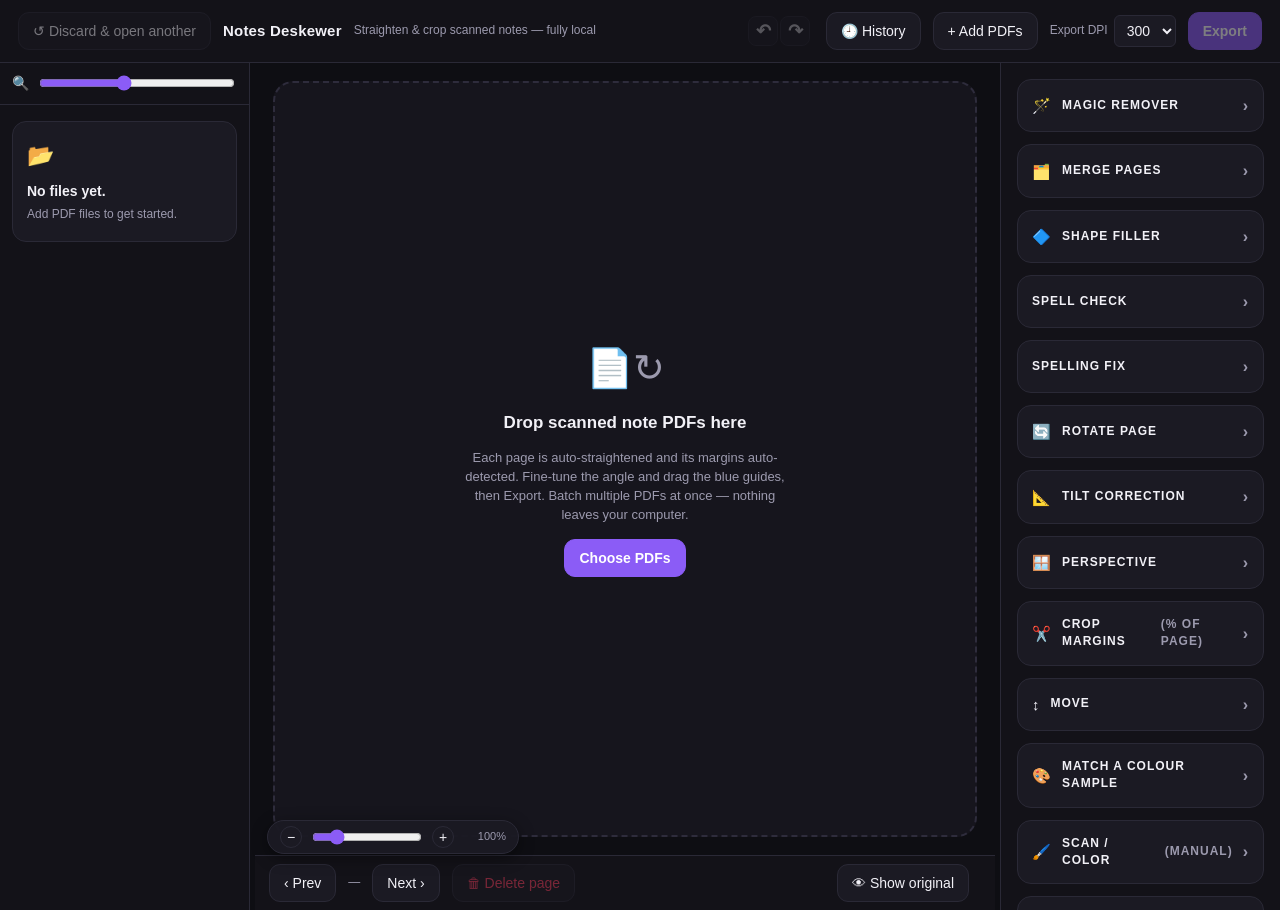
==== commit cc5632e4: "Surface real export errors instead of a blank 'export failed' Any unhandled error now leaves the API" ====
--- a/static/index.html
+++ b/static/index.html
@@ -4838,20 +4838,27 @@
     const r=await fetch('/api/export',{method:'POST',
       headers:{'Content-Type':'application/json'},body:JSON.stringify(body)});
     if(!r.ok){
-      let msg='export failed';
+      let msg='export failed (server error '+r.status+')';
       try{ msg=(await r.json()).error||msg; }catch(_){}
       throw new Error(msg);
     }
     const blob=await r.blob();
     const cd=r.headers.get('Content-Disposition')||'';
-    const m=cd.match(/filename="?([^"]+)"?/);
+    const m=cd.match(/filename="?([^";]+)"?/);
     const name=m?m[1]:(nAll?'all_boards.zip':'notes_fixed.pdf');
     const url=URL.createObjectURL(blob);
     const a=document.createElement('a');a.href=url;a.download=name;a.click();
     URL.revokeObjectURL(url);
     toast('✅ Exported '+name+(nAll?` — ${nAll} board PDFs inside`:'')
       +(saved?' — saved to 🕘 History':''));
-  }catch(e){ toast('Error: '+e.message); }
+  }catch(e){
+    // fetch throws TypeError when the server itself is unreachable — the
+    // black window was closed, the machine slept, or the app was restarted
+    toast('Error: '+(e instanceof TypeError
+      ?'could not reach the app — is the black server window still open? '
+        +'Start it again and reload this tab.'
+      :e.message), 12000);
+  }
   finally{ t.remove(); }
 };
 
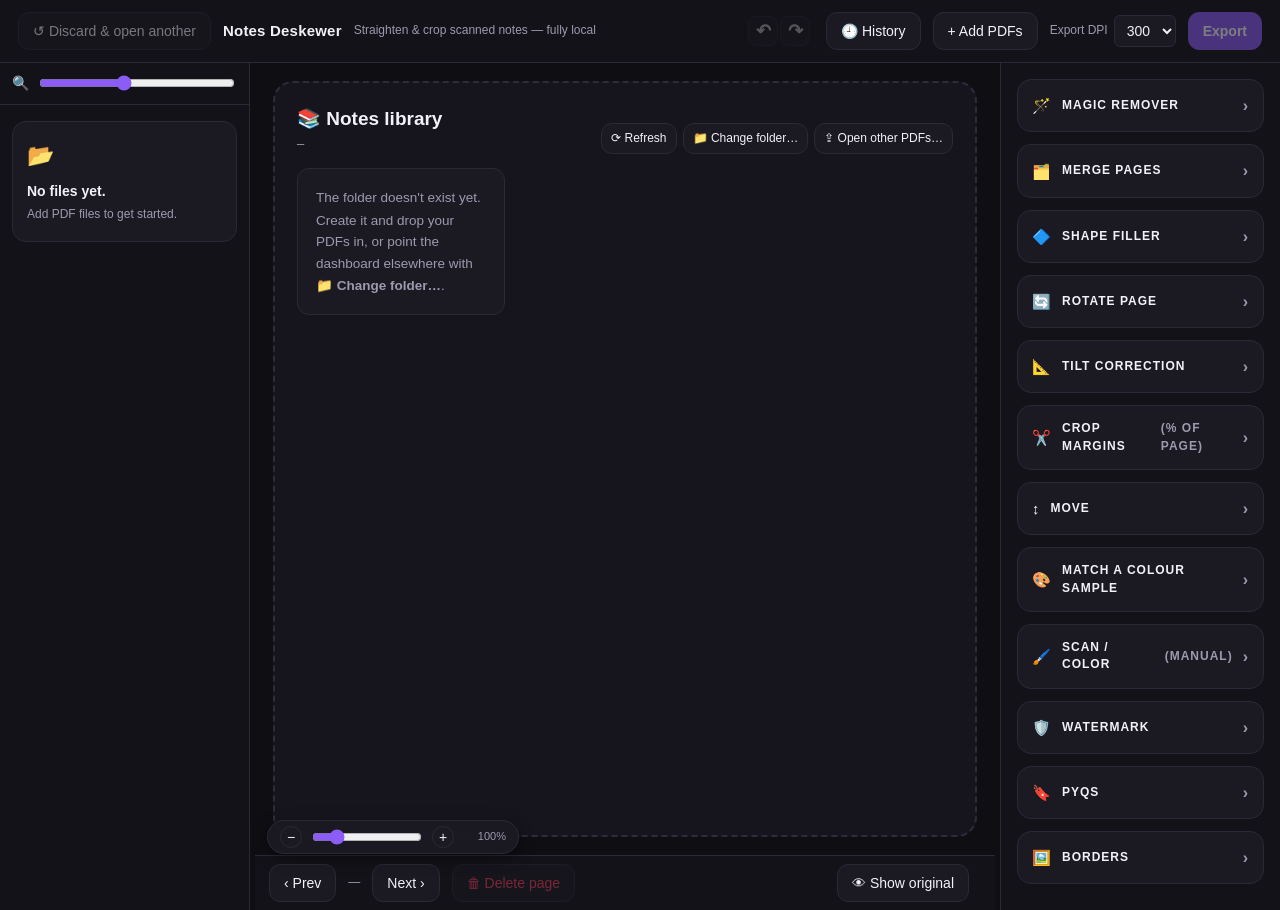
==== commit ebb0833c: "WIP: library screen, free canvas, per-block crop Local uncommitted work parked before pulling upstre" ====
--- a/static/index.html
+++ b/static/index.html
@@ -137,24 +137,6 @@
   .guide.h .grip{left:50%;top:-5px;transform:translateX(-50%);width:34px;height:10px}
   .guide.v .grip{top:50%;left:-5px;transform:translateY(-50%);width:10px;height:34px}
   .guide,.guide *{pointer-events:auto}
-  /* four-corner perspective editor — orange so it never reads as a crop guide */
-  #perspLayer{position:absolute;inset:0;z-index:7;pointer-events:none;display:none}
-  #perspLayer.on{display:block}
-  #perspLayer svg{position:absolute;inset:0;width:100%;height:100%;overflow:visible}
-  #perspLayer polygon{fill:rgba(240,160,32,.07);stroke:#f0a020;stroke-width:1.5;
-    stroke-dasharray:6 4;vector-effect:non-scaling-stroke}
-  .phandle{position:absolute;width:18px;height:18px;margin:-9px 0 0 -9px;
-    box-sizing:border-box;border-radius:50%;background:#f0a020;border:2px solid #fff;
-    box-shadow:0 2px 8px rgba(0,0,0,.6);cursor:grab;pointer-events:auto;
-    touch-action:none}
-  .phandle::after{content:attr(data-lbl);position:absolute;left:50%;top:-21px;
-    transform:translateX(-50%);font-size:10px;font-weight:600;color:#ffc257;
-    background:rgba(23,25,34,.9);padding:2px 6px;border-radius:4px;
-    white-space:nowrap;opacity:0;transition:opacity .12s;pointer-events:none}
-  .phandle:hover::after,.phandle.drag::after{opacity:1}
-  .phandle:hover,.phandle.drag{background:#ffc257}
-  .phandle.drag{cursor:grabbing}
-  #frame.before #perspLayer,#frame.deleted #perspLayer{display:none}
   /* right controls */
   #panel{width:280px;flex:0 0 280px;border-left:1px solid var(--line);
     background:var(--panel);overflow-y:auto;padding:16px}
@@ -183,7 +165,6 @@
   .sec[data-sec=shapes] h3::before{content:'🔷'}
   .sec[data-sec=rotate] h3::before{content:'🔄'}
   .sec[data-sec=tilt] h3::before{content:'📐'}
-  .sec[data-sec=persp] h3::before{content:'🪟'}
   .sec[data-sec=crop] h3::before{content:'✂️'}
   .sec[data-sec=move] h3::before{content:'↕️'}
   .sec[data-sec=sample] h3::before{content:'🎨'}
@@ -219,16 +200,38 @@
   .unit{color:var(--mut);font-size:12px}
   select{background:var(--panel2);border:1px solid var(--line);border-radius:6px;
     color:var(--txt);padding:6px 8px;font:inherit}
-  /* dropzone */
+  /* library dashboard (also the drop target) */
   #drop{position:absolute;inset:18px;display:flex;flex-direction:column;
-    align-items:center;justify-content:center;gap:14px;color:var(--mut);
-    text-align:center;padding:30px;background:#16151d;
-    border:2px dashed #2e2c3c;border-radius:20px}
+    gap:14px;color:var(--mut);padding:22px;background:#16151d;
+    border:2px dashed #2e2c3c;border-radius:20px;overflow:auto}
   #drop.hidden{display:none}
-  #drop .big{font-size:38px}
-  #drop strong{color:var(--txt);font-size:17px}
   #drop.hot{background:#221d33;border-color:var(--acc);color:var(--txt)}
-  #drop .hint{max-width:340px;font-size:13px}
+  #drop .hint{font-size:13px}
+  #libHead{display:flex;align-items:flex-end;justify-content:space-between;
+    gap:16px;flex-wrap:wrap}
+  .lib-title{color:var(--txt);font-size:19px;font-weight:700}
+  .lib-path{font-family:ui-monospace,Menlo,monospace;margin-top:4px;
+    word-break:break-all}
+  #libGrid{display:grid;gap:16px;
+    grid-template-columns:repeat(auto-fill,minmax(170px,1fr))}
+  .lib-card{background:var(--panel2);border:1px solid var(--line);
+    border-radius:12px;overflow:hidden;cursor:pointer;text-align:left;
+    padding:0;color:var(--txt);font:inherit;display:flex;
+    flex-direction:column;transition:border-color .12s,transform .12s}
+  .lib-card:hover{border-color:var(--acc);transform:translateY(-2px)}
+  .lib-card .lc-thumb{aspect-ratio:1/1.35;background:#0f0e14;display:flex;
+    align-items:center;justify-content:center;overflow:hidden}
+  .lib-card .lc-thumb img{width:100%;height:100%;object-fit:cover;
+    object-position:top center}
+  .lib-card .lc-meta{padding:9px 10px;border-top:1px solid var(--line)}
+  .lib-card .lc-name{font-size:12.5px;font-weight:600;line-height:1.3;
+    word-break:break-word}
+  .lib-card .lc-sub{color:var(--mut);font-size:11px;margin-top:3px}
+  .lib-card.busy{opacity:.55;pointer-events:none}
+  .lib-empty{color:var(--mut);font-size:13.5px;line-height:1.6;
+    background:var(--panel2);border:1px solid var(--line);border-radius:12px;
+    padding:18px}
+  .lib-empty code{font-family:ui-monospace,Menlo,monospace;color:var(--txt)}
   .toast{position:fixed;bottom:18px;left:50%;transform:translateX(-50%);
     background:var(--panel2);border:1px solid var(--line);padding:10px 16px;
     border-radius:8px;box-shadow:0 6px 24px rgba(0,0,0,.5);z-index:50}
@@ -236,20 +239,6 @@
     border-top-color:var(--acc);border-radius:50%;display:inline-block;
     animation:spin .7s linear infinite;vertical-align:-3px}
   @keyframes spin{to{transform:rotate(360deg)}}
-  /* toast with a measured progress bar (page analysis, PYQ append, drafts) */
-  .prog{min-width:250px;max-width:340px}
-  .prog-top{display:flex;align-items:center;gap:8px}
-  .prog-count{margin-left:auto;font-size:12px;font-weight:600;
-    font-variant-numeric:tabular-nums;color:var(--acc);white-space:nowrap}
-  .prog-bar{height:6px;margin-top:9px;border-radius:99px;background:var(--line);
-    overflow:hidden}
-  .prog-bar i{display:block;height:100%;width:0;border-radius:99px;
-    background:var(--acc);transition:width .2s linear}
-  /* no total yet (still reading the upload) — sweep instead of sitting at 0 */
-  .prog-bar.indet i{width:38%;animation:sweep 1.1s ease-in-out infinite}
-  @keyframes sweep{from{margin-left:-38%}to{margin-left:100%}}
-  .prog-sub{margin-top:6px;white-space:nowrap;overflow:hidden;
-    text-overflow:ellipsis}
   .muted{color:var(--mut);font-size:12px}
   /* slider rows in the colour panel */
   .crow{display:grid;grid-template-columns:1fr auto;align-items:center;
@@ -307,6 +296,14 @@
      clipped, and the marker below just says so. */
   #ovLayer{position:absolute;inset:0;z-index:5;pointer-events:none}
   #frame.ov-editing #ovLayer{z-index:6}
+  /* Clip mode: the sheet stops at the crop margins, so the frame art, its
+     paper-fill bars and the dimmed cut-away regions all paint ON TOP of any
+     pulled content that hangs past them — the preview then shows exactly what
+     the export keeps. The guides stay on top of everything so they're still
+     grabbable. */
+  #frame.ov-clip #borderLayer{z-index:7}
+  #frame.ov-clip .shade{z-index:7}
+  #frame.ov-clip .guide{z-index:8}
   #frame.before #ovLayer,#frame.deleted #ovLayer{display:none}
   #frame.magic-mode #ovLayer .ov-item{pointer-events:none}
   .ov-item{position:absolute;pointer-events:auto;cursor:grab;line-height:0;
@@ -324,6 +321,18 @@
   .ov-item .ov-handle{position:absolute;right:-8px;bottom:-8px;width:14px;height:14px;
     border-radius:4px;background:var(--acc);border:2px solid #fff;cursor:nwse-resize}
   .ov-item.selected{outline:2px solid var(--acc);outline-offset:1px}
+  /* crop mode: four edge guides that trim the pulled content itself, exactly
+     like the page's own margin guides. Only on the selected block, only while
+     the mode is on, so a normal drag still moves the block. */
+  .ov-item .ov-crop{position:absolute;display:none;background:rgba(93,110,232,.45);
+    box-shadow:0 0 0 1px rgba(255,255,255,.35) inset;z-index:2}
+  .ov-item.cropping .ov-crop{display:block}
+  .ov-item.cropping{cursor:default;overflow:hidden}
+  .ov-item .ov-crop.cl{left:0;top:0;bottom:0;width:7px;cursor:ew-resize}
+  .ov-item .ov-crop.cr{right:0;top:0;bottom:0;width:7px;cursor:ew-resize}
+  .ov-item .ov-crop.ct{top:0;left:0;right:0;height:7px;cursor:ns-resize}
+  .ov-item .ov-crop.cb{bottom:0;left:0;right:0;height:7px;cursor:ns-resize}
+  .ov-item.cropping .ov-handle,.ov-item.cropping .ov-stretch{display:none}
   /* Sticking out past the crop margins: exports in full — the sheet grows on
      that side. Flagged in an informational tone, not a warning one. */
   .ov-item.outside{outline:2px dashed #4fc3f7}
@@ -345,9 +354,6 @@
   /* borders (branded frame around the crop margins) */
   @font-face{font-family:'Urbanist';
     src:url('/fonts/Urbanist-var.ttf') format('truetype');font-weight:100 900}
-  @font-face{font-family:'Noto Sans Devanagari';
-    src:url('/fonts/NotoSansDevanagari-var.ttf') format('truetype');
-    font-weight:100 900}
   input[type=text]{background:var(--panel2);border:1px solid var(--line);
     border-radius:6px;color:var(--txt);padding:6px 8px;font:inherit;min-width:0}
   #borderLayer{position:absolute;inset:0;pointer-events:none;z-index:4}
@@ -355,8 +361,7 @@
   #borderLayer .bfill{position:absolute;background:#fff}
   #borderLayer .bclip{position:absolute;background:rgba(13,14,22,.62)}
   #borderLayer .bh{position:absolute;transform:translateY(-50%);
-    font-family:'Urbanist','Noto Sans Devanagari',sans-serif;
-    line-height:1;white-space:nowrap}
+    font-family:'Urbanist',sans-serif;line-height:1;white-space:nowrap}
   #frame.before #borderLayer,#frame.deleted #borderLayer{display:none!important}
   /* bordered mode sizes the page explicitly (frame stays fixed on screen) */
   #frame.bordered #pageImg{max-width:none;max-height:none}
@@ -364,23 +369,7 @@
   #frame.bordered #pageImg{cursor:grab}
   #frame.bordered.moving #pageImg{cursor:grabbing}
   #frame.magic-mode #pageImg,#frame.shape-draw #pageImg,
-  #frame.shape-pick #pageImg,#frame.fix-box #pageImg{cursor:crosshair!important}
-  #fixBand{position:absolute;display:none;border:2px dashed #e5484d;
-    background:rgba(229,72,77,.12);border-radius:3px;z-index:5;pointer-events:none}
-  .fix-cand{display:block;width:100%;border:2px solid var(--line,#333);
-    border-radius:8px;margin-bottom:6px;cursor:pointer;overflow:hidden;
-    padding:0;background:#fff}
-  .fix-cand img{display:block;width:100%}
-  .fix-cand:hover{border-color:var(--acc,#4a9eff)}
-  .fix-cand.sel{border-color:var(--acc,#4a9eff);
-    box-shadow:0 0 0 2px var(--acc,#4a9eff)}
-  #scMark{position:absolute;width:36px;height:36px;margin:-18px 0 0 -18px;
-    border:3px solid #e5484d;border-radius:50%;z-index:6;pointer-events:none;
-    display:none;animation:scpulse 1.1s ease-out infinite}
-  @keyframes scpulse{0%{transform:scale(.6);opacity:1}100%{transform:scale(1.6);opacity:.1}}
-  .sc-item{cursor:pointer}
-  .sc-item.done{opacity:.5}
-  .sc-item.done .sc-words{text-decoration:line-through}
+  #frame.shape-pick #pageImg{cursor:crosshair!important}
   /* history (saved drafts) modal */
   #histOverlay{position:fixed;inset:0;background:rgba(10,11,18,.66);z-index:60;
     display:flex;align-items:flex-start;justify-content:center;padding:60px 20px}
@@ -453,12 +442,20 @@
     </div>
     <div id="canvasArea">
       <div id="drop">
-        <div class="big">📄↻</div>
-        <div><strong>Drop scanned note PDFs here</strong></div>
-        <div class="hint">Each page is auto-straightened and its margins auto-detected.
-          Fine-tune the angle and drag the blue guides, then Export.
-          Batch multiple PDFs at once — nothing leaves your computer.</div>
-        <button id="pickBtn" class="primary">Choose PDFs</button>
+        <div id="libHead">
+          <div class="lib-h">
+            <div class="lib-title">📚 Notes library</div>
+            <div class="lib-path muted" id="libPath">…</div>
+          </div>
+          <div class="btnrow">
+            <button id="libRefresh" title="Re-scan the folder">⟳ Refresh</button>
+            <button id="libFolder" title="List a different folder">📁 Change folder…</button>
+            <button id="pickBtn">⇪ Open other PDFs…</button>
+          </div>
+        </div>
+        <div id="libGrid"></div>
+        <div id="libNote" class="hint">Click a PDF to straighten, crop and export it —
+          or drop files anywhere on this panel. Nothing leaves your computer.</div>
       </div>
       <div id="frameWrap" style="display:none">
       <div id="frame">
@@ -487,19 +484,8 @@
         <div class="guide h" id="gBot"><div class="grip"></div></div>
         <div class="guide v" id="gLeft"><div class="grip"></div></div>
         <div class="guide v" id="gRight"><div class="grip"></div></div>
-        <div id="perspLayer">
-          <svg viewBox="0 0 100 100" preserveAspectRatio="none">
-            <polygon id="pQuad" points="0,0 100,0 100,100 0,100"></polygon>
-          </svg>
-          <div class="phandle" data-pc="0" data-lbl="Top-left"></div>
-          <div class="phandle" data-pc="1" data-lbl="Top-right"></div>
-          <div class="phandle" data-pc="2" data-lbl="Bottom-right"></div>
-          <div class="phandle" data-pc="3" data-lbl="Bottom-left"></div>
-        </div>
         <div id="removalOverlay" style="position:absolute;inset:0;pointer-events:none;z-index:3" id="removalOverlay"></div>
         <div id="dragBand" class="drag-band" style="display:none;z-index:4;pointer-events:none"></div>
-        <div id="fixBand"></div>
-        <div id="scMark"></div>
       </div>
       </div>
     </div>
@@ -547,11 +533,29 @@
           onto this page, then drag it anywhere and resize it with the corner
           handle — perfect when two half-empty pages should become one.</div>
         <button id="mergePickBtn" style="width:100%">📥 Pull content from another page…</button>
+        <div class="btnrow" style="margin:8px 0 0">
+          <button id="ovCanvasFitBtn" style="flex:1"
+            title="Reshape the canvas to the border window so the page adds no margins of its own">⤢ Canvas = border window</button>
+        </div>
+        <label class="row" style="margin:8px 0 6px;gap:8px">
+          <input type="checkbox" id="ovCanvasChk"
+            style="accent-color:var(--acc);width:auto;flex:0 0 auto"/>
+          <span class="muted" style="flex:1;width:auto">Free canvas — this page's
+            own content floats as a block too, on blank paper bounded by the
+            margins. Turns on by itself when you pull a page in, so two or three
+            pages sit here as equals, none of them the background.</span></label>
         <label class="row" style="margin:8px 0 6px;gap:8px">
           <input type="checkbox" id="mergeDelSrc" checked
             style="accent-color:var(--acc);width:auto;flex:0 0 auto"/>
           <span class="muted" style="flex:1;width:auto">Delete the source page after
             pulling (restore it any time from its thumbnail)</span></label>
+        <label class="row" style="margin:8px 0 6px;gap:8px">
+          <input type="checkbox" id="ovClipChk" checked
+            style="accent-color:var(--acc);width:auto;flex:0 0 auto"/>
+          <span class="muted" style="flex:1;width:auto">Keep the sheet at the crop
+            margins — anything pulled past them is cropped off, and a border frame
+            keeps its own margins and sits over the page (untick to grow the sheet
+            instead, adding blank paper)</span></label>
         <div id="ovList"></div>
       </div>
     </div>
@@ -580,6 +584,10 @@
           <input type="range" id="ovX" min="-20" max="120" step="1"/></div>
         <div class="crow"><span>Vertical</span><span id="vOvY" class="unit">0%</span>
           <input type="range" id="ovY" min="-20" max="120" step="1"/></div>
+
+        <div class="btnrow" style="margin:10px 0 8px">
+          <button id="ovCropBtn" style="flex:1" title="Drag the blue edges on the page to trim this content">✂ Crop on the page</button>
+        </div>
 
         <div class="muted" style="margin:10px 0 6px">Trim margins <span class="unit">(% of the source page)</span></div>
         <div class="row"><label>Top</label>
@@ -660,65 +668,6 @@
       </div>
     </div>
 
-    <div class="sec" data-sec="spellcheck">
-      <h3>Spell check <span id="scBadge" class="badge" style="display:none">0</span></h3>
-      <div class="secbody">
-        <div class="muted" style="margin-bottom:8px">AI reads the handwriting and
-          lists suspected spelling mistakes (each page is sent to OpenAI as
-          text-reading only — nothing is generated). Click a finding: the page
-          opens, the word's spot is marked, and the Spelling fix form below is
-          pre-filled — you just drag the box.</div>
-        <div class="btnrow" style="margin-bottom:8px">
-          <button id="scPageBtn" style="flex:1">🔍 This page</button>
-          <button id="scAllBtn" class="primary" style="flex:1">📖 All pages</button>
-        </div>
-        <div id="scList"></div>
-      </div>
-    </div>
-
-    <div class="sec" data-sec="spellfix">
-      <h3>Spelling fix <span id="fixBadge" class="badge" style="display:none">0</span></h3>
-      <div class="secbody">
-        <div class="muted" style="margin-bottom:8px">Rewrite a misspelled word in the
-          same handwriting. Drag a box around the word, type the correct
-          spelling, and pick the version you like. The word is redrawn by AI
-          (this one feature sends that word's snippet to OpenAI).</div>
-        <div class="btnrow" style="margin-bottom:8px">
-          <button id="fixBoxBtn" style="flex:1">✏️ Box a misspelled word</button>
-        </div>
-        <div id="fixForm" style="display:none;margin-bottom:8px">
-          <div class="row" style="margin-bottom:6px">
-            <label style="min-width:86px">Written as</label>
-            <input type="text" id="fixWrong" placeholder="e.g. countary (optional)"
-              style="flex:1" spellcheck="false"/>
-          </div>
-          <div class="row" style="margin-bottom:8px">
-            <label style="min-width:86px">Correct it to</label>
-            <input type="text" id="fixCorrect" placeholder="e.g. country"
-              style="flex:1" spellcheck="false"/>
-          </div>
-          <div class="btnrow">
-            <button id="fixGenBtn" class="primary" style="flex:1">✨ Generate fix</button>
-            <button id="fixCancelBtn">✕ Cancel</button>
-          </div>
-        </div>
-        <div id="fixCands" style="display:none;margin-bottom:8px">
-          <div class="muted" style="margin-bottom:6px">Click a version to try it on
-            the page (nothing is final yet — click another to compare, or the
-            same one again to see the original):</div>
-          <div id="fixCandList"></div>
-          <div class="btnrow" style="margin-top:6px">
-            <button id="fixUseBtn" class="primary" style="flex:1" disabled>✓ Use this version</button>
-          </div>
-          <div class="btnrow" style="margin-top:6px">
-            <button id="fixRetryBtn" style="flex:1">↻ None fit — try again</button>
-            <button id="fixDiscardBtn">✕ Discard</button>
-          </div>
-        </div>
-        <div id="fixList"></div>
-      </div>
-    </div>
-
     <div class="sec" data-sec="rotate">
       <h3>Rotate page</h3>
       <div class="secbody">
@@ -761,32 +710,6 @@
         <div class="btnrow" style="margin-top:8px">
           <button id="applyAngleAll" style="flex:1">Angle → all pages</button>
           <button id="applyAngleRemaining" style="flex:1">Angle → remaining</button>
-        </div>
-      </div>
-    </div>
-
-    <div class="sec" data-sec="persp">
-      <h3>Perspective <span id="perspBadge" class="badge" style="display:none">ON</span></h3>
-      <div class="secbody">
-        <div class="muted" style="margin-bottom:8px">Drag the four orange corner
-          handles on the page to pull it into shape, or lean the whole sheet with
-          the sliders. The page keeps its size — only the content moves, and the
-          space it leaves behind is filled with the page's own paper colour.</div>
-        <div class="btnrow" style="margin-bottom:10px">
-          <button id="perspToggle" class="toggle" style="flex:1">◳ Corner handles: Off</button>
-        </div>
-        <div class="crow"><span>Horizontal lean <span class="unit">(turn left/right)</span></span>
-          <span id="vPerspH" class="unit">0</span>
-          <input type="range" id="perspH" min="-100" max="100" step="1" value="0"/></div>
-        <div class="crow"><span>Vertical lean <span class="unit">(tip back/forward)</span></span>
-          <span id="vPerspV" class="unit">0</span>
-          <input type="range" id="perspV" min="-100" max="100" step="1" value="0"/></div>
-        <div class="btnrow" style="margin-bottom:8px">
-          <button id="perspReset" style="flex:1">Reset (flat page)</button>
-        </div>
-        <div class="btnrow">
-          <button id="applyPerspAll" style="flex:1">Perspective → all pages</button>
-          <button id="applyPerspRemaining" style="flex:1">Perspective → remaining</button>
         </div>
       </div>
     </div>
@@ -995,16 +918,11 @@
           <input type="text" id="bdNum" placeholder="05" maxlength="4" style="flex:1"/></div>
         <div class="row"><label>Chapter</label>
           <input type="text" id="bdName" placeholder="Chapter name" style="flex:1"/></div>
-        <div class="row"><label>Board</label>
-          <select id="bdBoard" style="flex:1"><option value="">— no cover —</option></select></div>
+        <div class="row" style="align-items:flex-start"><label style="padding-top:5px">Boards</label>
+          <div id="bdBoards" style="flex:1;display:flex;flex-wrap:wrap;gap:6px"></div></div>
         <div class="row" id="bdStreamRow"><label>Stream</label>
           <select id="bdStream" style="flex:1" disabled><option value="">— stream —</option></select></div>
-        <div class="row"><label>Medium</label>
-          <select id="bdMedium" style="flex:1"></select></div>
-        <div class="row"><label>Subject</label>
-          <select id="bdSubject" style="flex:1"></select></div>
         <div id="bdInfo" class="muted"></div>
-        <div id="bdFileInfo" class="muted" style="margin-top:6px"></div>
       </div>
     </div>
   </aside>
@@ -1041,23 +959,18 @@
   magicMode:false,                  // magic remover tool active flag
   mergePick:false,                  // merge-pages: waiting for a source page pick
   ovSel:-1,                         // index of the selected pulled-content overlay
+  ovCropMode:false,                 // edge guides on the selected block trim it
+  // Pulled content parked past the crop margins: false = the sheet grows to
+  // keep all of it (blank paper appears); true = the sheet stays exactly at
+  // the margins and the overhang is cropped away, so a border frame keeps its
+  // own margins and simply sits over the page.
+  clipOv:true,
   shapeDraw:false,                  // shape filler: placing polygon points
   shapePick:false,                  // shape filler: eyedropper (pick colour from page)
   shapeSel:-1,                      // index of the selected shape on this page
   shapeDraft:[],                    // points of the polygon being drawn
   shapeDraftAt:null,                // {fi,pi} the draft's points were placed on
   shapeColor:'#ffffff',             // fill colour for the next polygon
-  fixBox:false,                     // spelling fix: dragging a box around a word
-  fixRect:null,                     // the boxed word [x0,y0,x1,y1] (page fractions)
-  fixCands:null,                    // correction candidates awaiting a pick
-  fixBusy:false,                    // a generate call is in flight
-  fixBandRect:null,                 // the drawn box, kept in page fractions
-  fixPreviewIdx:-1,                 // candidate being previewed on the page
-  spell:[],                         // spell-check findings across all pages
-  spellSel:-1,                      // finding currently being fixed (index)
-  scMarkAt:null,                    // marker position [x,y] in page fractions
-  scBusy:false,                     // a spell-check run is in flight
-  perspEdit:false,                  // perspective: corner handles shown on the page
   pendingGaps:[],                   // dragged-but-not-yet-removed bands (visible space)
   palette:null,                     // learned colour palette (global to job)
   paletteVersion:0,                 // bumps on each new sample (cache-bust)
@@ -1074,10 +987,7 @@
   // stretchW/stretchH scale each axis on its own.
   // Global border settings; each page carries its own fit in p.bfit
   // (mode 'page'|'width'|'fill' + zoom + per-axis stretch).
-  // board can be ALL_BOARDS — then the export is one PDF per board, zipped.
-  // medium/subject only name the exported file (MP_EN_PHY_CH01-Name.pdf).
-  borders:{on:false, cls:'', board:'', stream:'', number:'', name:'',
-           medium:'', subject:''},
+  borders:{on:false, cls:'', board:'', boards:[], stream:'', number:'', name:''},
   // persistent draft this session is tied to (set after a save or when a
   // draft is reopened) — re-exports update it instead of duplicating.
   draftId:null,
@@ -1091,67 +1001,17 @@
   if(ms) setTimeout(()=>t.remove(), ms);
   return t;
 }
-// A sticky toast with a real progress bar, for waits the server can measure.
-// Call t.set({done,total,label}) as news comes in; until a total is known the
-// bar sweeps, so it still reads as "working" rather than "stuck at zero".
-function progressToast(title, unit='pages'){
-  const t=toast('<div class="prog">'
-    +'<div class="prog-top"><span class="spinner"></span>'
-    +`<span>${title}</span><span class="prog-count"></span></div>`
-    +'<div class="prog-bar indet"><i></i></div>'
-    +'<div class="prog-sub muted"></div></div>', 0);
-  const bar=t.querySelector('.prog-bar'), fill=t.querySelector('.prog-bar i'),
-        count=t.querySelector('.prog-count'), sub=t.querySelector('.prog-sub');
-  t.set=({done=0,total=0,label=''}={})=>{
-    if(total>0){
-      bar.classList.remove('indet');
-      fill.style.width=Math.min(100, done/total*100).toFixed(1)+'%';
-      count.textContent=`${done}/${total} ${unit}`;
-    }else{
-      bar.classList.add('indet'); fill.style.width=''; count.textContent='';
-    }
-    sub.textContent=label;
-    sub.style.display=label?'':'none';
-  };
-  t.set();
-  return t;
-}
-// Requests that analyse pages report done/total under a token we make up and
-// send along with them. Poll it while the request is in flight so the wait
-// shows "6/21 pages" instead of an indeterminate spinner. Returns a stopper —
-// always call it in a finally, or the poll outlives the request.
-function progressToken(){
-  return crypto.randomUUID ? crypto.randomUUID()
-       : Math.random().toString(36).slice(2)+Date.now().toString(36);
-}
-function pollProgress(token, t){
-  let live=true;
-  (async()=>{
-    while(live){
-      await new Promise(r=>setTimeout(r, 350));
-      if(!live) break;
-      try{
-        const p=await (await fetch('/api/progress?token='
-                                   +encodeURIComponent(token))).json();
-        if(live && !p.unknown) t.set(p);
-      }catch(e){ /* server busy mid-page — just try again */ }
-    }
-  })();
-  return ()=>{ live=false; };
-}
 function curFile(){ return state.files[state.fi]; }
 function curPage(){ const f=curFile(); return f? f.pages[state.pi]:null; }
 function pageEdited(f,i){
   const p=f.pages[i], a=f.auto[i];
   if(Math.abs(p.angle-a.angle)>0.001) return true;
   if((p.rotate||0)!==0) return true;
-  if(!perspFlat(p.persp)) return true;
   for(const k of ['left','top','right','bottom'])
     if(Math.abs(p.crop[k]-a.crop[k])>0.0005) return true;
   if(p.removals && p.removals.length > 0) return true;
   if(p.overlays && p.overlays.length > 0) return true;
   if(p.shapes && p.shapes.length > 0) return true;
-  if(p.fixes && p.fixes.length > 0) return true;
   if(colorEdited(p)) return true;
   return false;
 }
@@ -1173,16 +1033,16 @@
 function snapshot(){
   return JSON.stringify({
     files: state.files.map(f=>({
-      pages: f.pages.map(p=>({src:p.src, angle:p.angle, rotate:p.rotate||0,
-        persp:perspCopy(p.persp), crop:{...p.crop},
-        removals:[...(p.removals||[])],
+      pages: f.pages.map(p=>({src:p.src, angle:p.angle, rotate:p.rotate||0, crop:{...p.crop},
+        removals:[...(p.removals||[])], canvas:!!p.canvas,
         overlays:(p.overlays||[]).map(copyOv),
-        shapes:copyShapes(p.shapes), fixes:copyFixes(p.fixes),
+        shapes:copyShapes(p.shapes),
         color:{...p.color}, bfit:{...(p.bfit||DEF_BFIT)}, deleted:!!p.deleted,
         wmo:p.wmo?{...p.wmo}:null}))
     })),
     watermark: {...state.watermark},
     borders: {...state.borders},
+    clipOv: !!state.clipOv,
     palette: state.palette,
     fi: state.fi, pi: state.pi,
   });
@@ -1234,23 +1094,23 @@
     sf.pages.forEach((sp,pi)=>{
       const p = f.pages[pi]; if(!p) return;
       p.angle = sp.angle; p.rotate = sp.rotate||0;
-      p.persp = perspCopy(sp.persp);
       p.crop = {...sp.crop}; p.color = {...sp.color};
       p.removals = sp.removals ? [...sp.removals] : [];
+      p.canvas = !!sp.canvas;
       p.overlays = (sp.overlays||[]).map(copyOv);
       p.shapes = copyShapes(sp.shapes);
-      p.fixes = copyFixes(sp.fixes);
       p.bfit = {...DEF_BFIT, ...(sp.bfit||legacyBfit||{})};
       p.deleted = !!sp.deleted;
       p.wmo = sp.wmo ? {...sp.wmo} : null;
     });
   });
   state.watermark = {scope:'all', ...s.watermark};   // old snapshots lack scope
+  state.clipOv = s.clipOv!==false;                  // older snapshots lack it
   if(s.borders){
     const sb=s.borders;
     state.borders={on:!!sb.on, cls:sb.cls||state.borders.cls, board:sb.board||'',
-                   stream:sb.stream||'', number:sb.number||'', name:sb.name||'',
-                   medium:sb.medium||'', subject:sb.subject||''};
+                   boards:[...(sb.boards||(sb.board?[sb.board]:[]))],
+                   stream:sb.stream||'', number:sb.number||'', name:sb.name||''};
   }
   state.palette = s.palette;
   state.paletteVersion++;                 // bust thumbnail cache after restore
@@ -1287,9 +1147,7 @@
   const cur = state.job ? curFile() : null;
   const appending = !!cur;
   if(appending){ fd.append('job', state.job); fd.append('fid', cur.fid); }
-  const token=progressToken(); fd.append('ptoken', token);
-  const t=progressToast(`Analysing ${pdfs.length} PDF(s)…`);
-  const stopPoll=pollProgress(token, t);
+  const t=toast(`<span class="spinner"></span> Analysing ${pdfs.length} PDF(s)…`,0);
   try{
     const r=await fetch('/api/upload',{method:'POST',body:fd});
     const data=await r.json();
@@ -1302,7 +1160,7 @@
       ingest(data);
     }
   }catch(e){ toast('Error: '+e.message); }
-  finally{ stopPoll(); t.remove(); }
+  finally{ t.remove(); }
 }
 // Turn an /api/upload file payload into the editor's working shape.
 // src = the page's index inside the working PDF; it never changes, so pages
@@ -1310,9 +1168,8 @@
 // PDF page. auto = the original detected settings, so "Auto" can reset.
 function prepFile(f){
   f.auto=f.pages.map(p=>({angle:p.angle, crop:{...p.crop}}));
-  f.pages=f.pages.map((p,i)=>({src:i, angle:p.angle, rotate:0, persp:perspNew(),
-    crop:{...p.crop},
-    removals: p.removals ? [...p.removals] : [], overlays:[], shapes:[], fixes:[],
+  f.pages=f.pages.map((p,i)=>({src:i, angle:p.angle, rotate:0, crop:{...p.crop},
+    removals: p.removals ? [...p.removals] : [], overlays:[], shapes:[],
     color:{...DEF_COLOR}, bfit:{...DEF_BFIT}, deleted:false, wmo:null, w:p.w, h:p.h}));
   return f;
 }
@@ -1325,9 +1182,8 @@
   if(!f){ toast('Could not find the PDF to append to'); return; }
   (data.pages||[]).forEach((p,j)=>{
     f.auto.push({angle:p.angle, crop:{...p.crop}});
-    f.pages.push({src:data.start+j, angle:p.angle, rotate:0, persp:perspNew(),
-      crop:{...p.crop},
-      removals: p.removals ? [...p.removals] : [], overlays:[], shapes:[], fixes:[],
+    f.pages.push({src:data.start+j, angle:p.angle, rotate:0, crop:{...p.crop},
+      removals: p.removals ? [...p.removals] : [], overlays:[], shapes:[],
       color:{...DEF_COLOR}, bfit:{...DEF_BFIT}, deleted:false, wmo:null, w:p.w, h:p.h});
   });
   f.npages=data.npages;
@@ -1359,6 +1215,108 @@
   renderRail(); loadPage(); syncDeletedUI(); syncPyqBtn();
 }
 
+// ---- library dashboard --------------------------------------------------
+// The opening screen: every PDF sitting in one folder on this machine, as a
+// grid of cards. Clicking one asks the server to copy it into a fresh job
+// (the original file on disk is never modified) and hands the editor the same
+// payload an upload would produce.
+const lib={folder:'', exists:false, files:[]};
+
+async function loadLibrary(){
+  try{
+    const r=await fetch('/api/library');
+    const d=await r.json();
+    Object.assign(lib, d);
+  }catch(e){ lib.files=[]; lib.exists=false; }
+  renderLibrary();
+}
+function renderLibrary(){
+  $('#libPath').textContent=lib.folder||'—';
+  const grid=$('#libGrid'), note=$('#libNote');
+  grid.innerHTML='';
+  if(!lib.files.length){
+    note.style.display='none';
+    const box=document.createElement('div');
+    box.className='lib-empty';
+    box.innerHTML = lib.exists
+      ? `No PDFs in <code>${esc(lib.folder)}</code>.<br>Put your PDFs there and hit
+         <b>⟳ Refresh</b>, or pick a different folder with <b>📁 Change folder…</b>.`
+      : `The folder <code>${esc(lib.folder)}</code> doesn't exist yet.<br>Create it and
+         drop your PDFs in, or point the dashboard elsewhere with
+         <b>📁 Change folder…</b>.`;
+    grid.appendChild(box);
+    return;
+  }
+  note.style.display='';
+  lib.files.forEach(f=>{
+    const card=document.createElement('button');
+    card.className='lib-card'; card.type='button';
+    card.title=`Open ${f.name}`;
+    const pages = f.pages==null ? 'unreadable PDF'
+                : `${f.pages} page${f.pages===1?'':'s'}`;
+    card.innerHTML=`<div class="lc-thumb"><img loading="lazy" alt=""
+        src="/api/library/thumb?id=${encodeURIComponent(f.id)}"></div>
+      <div class="lc-meta"><div class="lc-name">${esc(f.name)}</div>
+        <div class="lc-sub">${pages} · ${fmtSize(f.size)}</div></div>`;
+    card.querySelector('img').onerror=e=>{
+      e.target.replaceWith(Object.assign(document.createElement('div'),
+        {className:'big',textContent:'📄',style:'font-size:34px'}));
+    };
+    card.onclick=()=>openLibraryFile(f, card);
+    grid.appendChild(card);
+  });
+}
+function fmtSize(n){
+  if(!n) return '—';
+  return n>=1048576 ? (n/1048576).toFixed(1)+' MB' : Math.round(n/1024)+' KB';
+}
+function esc(s){ return String(s).replace(/[&<>"]/g,c=>(
+  {'&':'&amp;','<':'&lt;','>':'&gt;','"':'&quot;'}[c])); }
+
+async function openLibraryFile(f, card){
+  card && card.classList.add('busy');
+  const t=toast(`<span class="spinner"></span> Opening ${esc(f.name)} — straightening ${f.pages||''} page(s)…`,0);
+  try{
+    const r=await fetch('/api/library/open',{method:'POST',
+      headers:{'Content-Type':'application/json'},
+      body:JSON.stringify({id:f.id})});
+    const data=await r.json();
+    if(!r.ok) throw new Error(data.error||'could not open');
+    ingest(data);
+  }catch(e){ toast('Error: '+e.message); }
+  finally{ t.remove(); card && card.classList.remove('busy'); }
+}
+$('#libRefresh').onclick=()=>loadLibrary();
+// A browser can't hand back a real folder path, so the local server opens the
+// actual Finder chooser for us (AppleScript). Anywhere that isn't a Mac — or
+// if the chooser can't run — falls back to typing the path.
+async function pickFolderTyped(){
+  const p=prompt('Full path of the folder holding your PDFs:', lib.folder||'');
+  if(!p) return;
+  await setLibraryFolder('/api/library/folder',{path:p});
+}
+async function setLibraryFolder(url, body){
+  try{
+    const r=await fetch(url,{method:'POST',
+      headers:{'Content-Type':'application/json'},body:JSON.stringify(body||{})});
+    const d=await r.json();
+    if(!r.ok){
+      if(d.unsupported){ await pickFolderTyped(); return; }
+      throw new Error(d.error||'could not use that folder');
+    }
+    if(d.cancelled) return;                    // dialog dismissed — leave as is
+    Object.assign(lib,d); renderLibrary();
+    toast(`📚 Listing ${d.files.length} PDF(s) from ${d.folder}`);
+  }catch(e){ toast('Error: '+e.message); }
+}
+$('#libFolder').onclick=async()=>{
+  const btn=$('#libFolder'); btn.disabled=true;
+  const t=toast('<span class="spinner"></span> Choose a folder in the Finder window…',0);
+  try{ await setLibraryFolder('/api/library/browse'); }
+  finally{ t.remove(); btn.disabled=false; }
+};
+loadLibrary();
+
 // ---- discard current job & start over -----------------------------------
 // Wipes all loaded files and edits back to the empty drop screen. The palette,
 // watermark and colour sample all reset too, so the next PDF opens clean.
@@ -1370,17 +1328,15 @@
   if(state.shapePick) setShapePick(false);
   state.before=false; state.palette=null; state.paletteVersion++;
   state.watermark={on:false, scope:'all', opacity:1, scale:1.3, rotate:0, dx:0, dy:0, centerMargins:true};
-  // class / medium / subject survive: the next PDF is usually the next chapter
-  // of the same book, and they only pick assets and the export filename.
-  state.borders={on:false, cls:state.borders.cls, board:'', stream:'',
-                 number:'', name:'', medium:state.borders.medium,
-                 subject:state.borders.subject};
+  state.clipOv=true;
+  state.borders={on:false, cls:state.borders.cls, board:'', boards:[], stream:'', number:'', name:''};
   for(const k in cards) delete cards[k];
   reorderOn.clear();
   $('#railBody').innerHTML='<div class="emptyRail"><div class="er-ico">📂</div><div class="er-title">No files yet.</div><div class="muted">Add PDF files to get started.</div></div>';
   $('#frameWrap').style.display='none';
   unpinFrame();
   $('#drop').classList.remove('hidden');
+  loadLibrary();                    // folder may have gained/lost PDFs meanwhile
   $('#exportBtn').disabled=true;
   $('#discardBtn').disabled=true;
   $('#jobinfo').textContent='Straighten & crop scanned notes — fully local';
@@ -1457,9 +1413,9 @@
 function thumbUrl(fi,pi){
   const f=state.files[fi], p=f.pages[pi], c=p.crop;
   return `/api/preview?job=${state.job}&fid=${f.fid}&page=${p.src??pi}&angle=${p.angle}`
-    +`&rot=${p.rotate||0}`+perspQuery(p)
+    +`&rot=${p.rotate||0}`
     +colorQuery(p.color)+wmQuery(p)+removalsQuery(p.removals)+ovQuery(p)+shapesQuery(p)
-    +fixesQuery(p)
+    +(p.canvas?'&blank=1':'')
     +`&crl=${c.left}&crt=${c.top}&crr=${c.right}&crb=${c.bottom}`
     +`&maxdim=${thumbDim()}&pv=${state.paletteVersion}`;
 }
@@ -1611,10 +1567,9 @@
   state.pendingGaps = [];           // selections don't carry across pages
   flushShapeDraft();                // an open polygon closes onto its own page
   state.shapeSel=-1; state.shapeDraft=[]; state.shapeDraftAt=null;
-  state.ovSel=-1;                   // neither does the pulled-content selection
+  state.ovSel=-1; state.ovCropMode=false;   // neither does the pulled-content selection
   if(state.shapeDraw) setShapeDraw(false);
   if(state.shapePick) setShapePick(false);
-  if(state.fixBox||state.fixRect||state.fixCands) cancelFix(true);
   $('#pageLabel').textContent=`${f.name} — page ${state.pi+1} / ${f.npages}`;
   syncControls();
   syncWatermarkBtn();      // the per-page stamp button follows the current page
@@ -1622,8 +1577,6 @@
   syncDeletedUI();
   drawOverlays();
   drawShapes();
-  syncFixUI();
-  renderSpellList();       // findings are shown per page
   refreshPreview();
 }
 function colorQuery(c){
@@ -1646,7 +1599,8 @@
   const base=`/api/preview?job=${state.job}&fid=${f.fid}&page=${p.src??state.pi}`;
   const url = state.before
     ? `${base}&angle=0`                          // raw original, no colour
-    : `${base}&angle=${p.angle}&rot=${p.rotate||0}${perspQuery(p)}${colorQuery(p.color)}${wmQuery(p)}${removalsQuery(p.removals)}${fixesQuery(p)}&pv=${state.paletteVersion}`;
+    : `${base}&angle=${p.angle}&rot=${p.rotate||0}${colorQuery(p.color)}${wmQuery(p)}${removalsQuery(p.removals)}`
+      +(p.canvas?'&blank=1':'')+`&pv=${state.paletteVersion}`;
   const img=$('#pageImg');
   img.onload=()=>drawCrop();
   img.src=url;
@@ -1788,7 +1742,6 @@
   if(on){
     if(state.shapeDraw) setShapeDraw(false);
     if(state.shapePick) setShapePick(false);
-    if(state.fixBox) setFixBox(false);
   }
   state.magicMode = on;
   const btn = $('#magicBtn');
@@ -1903,7 +1856,6 @@
         page: p.src??state.pi,
         angle: parseFloat(p.angle) || 0,
         rotate: p.rotate || 0,
-        persp: perspPack(p.persp),
         crop: cropForDetect
       })
     });
@@ -1981,11 +1933,7 @@
   const e=ovEff(o);
   const r={fid:sf.fid, page:sp.src??o.sp, angle:e.angle, rotate:e.rotate,
     crop:e.crop, removals:[...(sp.removals||[])], color:e.color,
-    shapes:packShapes(sp.shapes), fixes:packFixes(sp.fixes), x:o.x, y:o.y, w:o.w};
-  // Perspective follows the source page (there's no per-overlay override), so
-  // straightening a page straightens everything pulled from it too.
-  const psq=perspPack(sp.persp);
-  if(psq) r.persp=psq;
+    shapes:packShapes(sp.shapes), x:o.x, y:o.y, w:o.w};
   const h=o.h||(dest?ovHeightFrac(o,dest):0);
   if(h) r.h=+h.toFixed(4);
   return r;
@@ -1993,14 +1941,14 @@
 function ovQuery(p){
   const list=(p.overlays||[]).map(o=>ovResolve(o,p)).filter(Boolean);
   if(!list.length) return '';
-  return '&ov='+encodeURIComponent(JSON.stringify(list));
+  return '&ov='+encodeURIComponent(JSON.stringify(list))
+    +(state.clipOv?'&ovclip=1':'');
 }
 function ovImgUrl(o){
   const r=ovResolve(o); if(!r) return '';
   const c=r.crop;
   return `/api/preview?job=${state.job}&fid=${r.fid}&page=${r.page}`
     +`&angle=${r.angle}&rot=${r.rotate}`
-    +(r.persp?'&psp='+r.persp.map(pt=>pt[0].toFixed(4)+','+pt[1].toFixed(4)).join(','):'')
     +colorQuery(r.color)+removalsQuery(r.removals)
     +(r.shapes&&r.shapes.length?'&shp='+encodeURIComponent(JSON.stringify(r.shapes)):'')
     +`&crl=${c.left}&crt=${c.top}&crr=${c.right}&crb=${c.bottom}`
@@ -2026,8 +1974,11 @@
 let ovDragging=false;
 function drawOverlays(){
   const layer=$('#ovLayer'); if(!layer||ovDragging) return;
+  $('#frame').classList.toggle('ov-clip', !!state.clipOv);
+  $('#ovClipChk').checked=!!state.clipOv;
   layer.innerHTML='';
   const p=curPage();
+  $('#ovCanvasChk').checked=!!(p&&p.canvas);
   const list=(p&&p.overlays)||[];
   const badge=$('#ovBadge');
   badge.textContent=list.length;
@@ -2048,7 +1999,7 @@
     const tools=document.createElement('div'); tools.className='ov-tools';
     const tag=document.createElement('span'); tag.className='ov-tag';
     const sf=state.files[o.sf];
-    tag.textContent=`from page ${o.sp+1}`
+    tag.textContent=(o.self?'this page':`from page ${o.sp+1}`)
       +(state.files.length>1&&sf?` · ${sf.name}`:'');
     const del=document.createElement('button'); del.className='ov-del';
     del.textContent='✕'; del.title='Remove this pulled content';
@@ -2060,13 +2011,100 @@
     const sh=document.createElement('div'); sh.className='ov-stretch';
     sh.title='Drag to stretch the height';
     const warn=document.createElement('span'); warn.className='ov-warn';
-    warn.textContent='past the margins — the sheet grows to keep it';
+    warn.textContent=state.clipOv
+      ? 'past the margins — this part is cropped off'
+      : 'past the margins — the sheet grows to keep it';
     if(ovOutsideMargins(o,p)) it.classList.add('outside');
+    // crop guides — one per edge, shown only on the selected block in crop mode
+    const cropBars={};
+    ['l','r','t','b'].forEach(s=>{
+      const g=document.createElement('div');
+      g.className='ov-crop c'+s;
+      g.title='Drag to trim this content';
+      cropBars[s]=g;
+    });
+    if(state.ovCropMode&&idx===state.ovSel) it.classList.add('cropping');
     it.appendChild(img); it.appendChild(tools); it.appendChild(hd);
     it.appendChild(sh); it.appendChild(warn);
+    Object.values(cropBars).forEach(g=>it.appendChild(g));
+    // Trim the pulled content by dragging its edges. The remaining content
+    // stays put and at the same size — the block's box tightens around it —
+    // so this reads exactly like cropping a photo. While dragging, the clip is
+    // faked in CSS (the image is held still inside a shrinking, overflow-hidden
+    // box); the real cropped render is only fetched on release, so a drag
+    // doesn't fire a request per pixel.
+    Object.entries(cropBars).forEach(([side,g])=>{
+      g.addEventListener('pointerdown',ev=>{
+        ev.preventDefault(); ev.stopPropagation();
+        selectOverlay(idx);
+        ovDragging=true; it.classList.add('dragging');
+        const fr=$('#pageImg').getBoundingClientRect();
+        const e0=ovEff(o), c0={...e0.crop};
+        const x0=o.x, y0=o.y, w0=o.w, h0=ovHeightFrac(o,p), hSet=o.h;
+        const visW=Math.max(0.02, 1-c0.left-c0.right);   // source still showing
+        const visH=Math.max(0.02, 1-c0.top-c0.bottom);
+        const sx=ev.clientX, sy=ev.clientY;
+        const horiz=(side==='l'||side==='r');
+        // hold the image still at its pre-drag pixel size while the box shrinks
+        img.style.position='absolute'; img.style.left='0'; img.style.top='0';
+        img.style.width=(w0*fr.width)+'px';
+        img.style.height=(h0*fr.height)+'px';
+        it.style.height=(h0*fr.height)+'px';
+        let d=0;
+        const move=e=>{
+          // d = how far this edge moved inward, as a fraction of the page
+          const raw=horiz?(e.clientX-sx)/fr.width:(e.clientY-sy)/fr.height;
+          d=(side==='l'||side==='t')?raw:-raw;
+          // never trim past 10% of the block, never un-crop past the source edge
+          const span=horiz?w0:h0, vis=horiz?visW:visH;
+          const have=c0[{l:'left',r:'right',t:'top',b:'bottom'}[side]];
+          d=Math.min(span*0.9, Math.max(-have/vis*span, d));
+          const px=d*(horiz?fr.width:fr.height);
+          if(horiz){
+            it.style.width=((w0-d)*100)+'%';
+            if(side==='l'){ it.style.left=((x0+d)*100)+'%'; img.style.left=(-px)+'px'; }
+          }else{
+            it.style.height=((h0-d)*fr.height)+'px';
+            if(side==='t'){ it.style.top=((y0+d)*100)+'%'; img.style.top=(-px)+'px'; }
+          }
+        };
+        const up=()=>{
+          document.removeEventListener('pointermove',move);
+          document.removeEventListener('pointerup',up);
+          img.style.position=''; img.style.left=''; img.style.top='';
+          img.style.width=''; img.style.height=''; it.style.height='';
+          ovDragging=false; it.classList.remove('dragging');
+          if(Math.abs(d)>1e-4){
+            // the trimmed edge becomes part of THIS block's own crop, leaving
+            // the source page untouched
+            if(!o.crop) o.crop={...c0};
+            if(horiz){
+              o.crop[side==='l'?'left':'right']=
+                Math.min(0.98, Math.max(0, c0[side==='l'?'left':'right']+d/w0*visW));
+              o.w=w0-d;
+              if(side==='l') o.x=x0+d;
+              // trimming the sides doesn't change how tall the block renders
+            }else{
+              o.crop[side==='t'?'top':'bottom']=
+                Math.min(0.98, Math.max(0, c0[side==='t'?'top':'bottom']+d/h0*visH));
+              if(hSet) o.h=Math.max(0.02,h0-d);   // auto height follows on its own
+              if(side==='t') o.y=y0+d;
+            }
+          }
+          drawOverlays(); syncOvPanel();
+          // a click that didn't move anything shouldn't cost an undo step
+          if(Math.abs(d)>1e-4){
+            drawBorder(); refreshThumb(state.fi,state.pi); commit();
+          }
+        };
+        document.addEventListener('pointermove',move);
+        document.addEventListener('pointerup',up);
+      });
+    });
     // drag to move (a plain click just selects it and opens its controls)
     it.addEventListener('pointerdown',ev=>{
-      if(ev.target===hd||ev.target===sh||state.magicMode||state.before) return;
+      if(ev.target===hd||ev.target===sh||ev.target.classList.contains('ov-crop')
+         ||state.magicMode||state.before) return;
       ev.preventDefault(); ev.stopPropagation();
       selectOverlay(idx);
       ovDragging=true; it.classList.add('dragging'); it.style.cursor='grabbing';
@@ -2159,7 +2197,7 @@
     item.className='rem-item';
     item.style.cursor='pointer';
     item.title='Click to select and open its controls';
-    item.innerHTML=`<span>From page ${o.sp+1}`
+    item.innerHTML=`<span>${o.self?'This page':'From page '+(o.sp+1)}`
       +(state.files.length>1&&f?` · ${escapeHtml(f.name)}`:'')
       +`</span><button class="rem-del-btn" title="Remove pulled content">✕</button>`;
     item.onclick=()=>selectOverlay(idx);
@@ -2170,7 +2208,7 @@
 function removeOverlay(idx){
   const p=curPage(); if(!p||!p.overlays) return;
   p.overlays.splice(idx,1);
-  state.ovSel=-1;
+  state.ovSel=-1; state.ovCropMode=false;
   drawOverlays(); drawBorder();     // sheet shrinks back if it had grown
   refreshThumb(state.fi,state.pi);
   commit();
@@ -2193,6 +2231,9 @@
 // it too. The draggable guides keep showing the user's own p.crop.
 function effCrop(p){
   const c=p.crop, list=(p&&p.overlays)||[];
+  // Clip mode: the sheet is exactly the crop box, whatever hangs past it is
+  // cut — mirrors the server's ovclip/ovClip branch.
+  if(state.clipOv) return {left:c.left, top:c.top, right:c.right, bottom:c.bottom};
   let l=c.left, t=c.top, r=c.right, b=c.bottom;
   list.forEach(o=>{
     const hf=ovHeightFrac(o,p);
@@ -2248,7 +2289,7 @@
 }
 function deselectOverlay(){
   if(state.ovSel<0) return;
-  state.ovSel=-1;
+  state.ovSel=-1; state.ovCropMode=false;
   $('#ovLayer').querySelectorAll('.ov-item').forEach(el=>el.classList.remove('selected'));
   syncOvPanel();
 }
@@ -2278,12 +2319,26 @@
   $('#frame').classList.toggle('ov-editing', !!o);
   if(!o){ sec.style.display='none'; return; }
   sec.style.display='';
-  $('#ovOutWarn').style.display=ovOutsideMargins(o,curPage())?'':'none';
+  const out=ovOutsideMargins(o,curPage());
+  $('#ovOutWarn').style.display=out?'':'none';
+  $('#ovOutWarn').textContent=state.clipOv
+    ? 'Part of this sits outside the crop margins. The sheet keeps its size, so '
+      +'that part is cropped off on export and the frame stays over the page. '
+      +'Fit it in to keep all of it.'
+    : 'Part of this sits outside the crop margins, so the exported sheet grows '
+      +'outward (blank paper) to keep all of it. Inside a border frame that '
+      +'means the page sits a little smaller in the window. Fit it in to keep '
+      +'the sheet at its trimmed size instead.';
+  const cb=$('#ovCropBtn');
+  cb.classList.toggle('magic-active', state.ovCropMode);
+  cb.textContent=state.ovCropMode?'✂ Done cropping':'✂ Crop on the page';
   const setV=(id,v)=>{ const el=$(id); if(el!==document.activeElement) el.value=v; };
   const sf=state.files[o.sf];
-  $('#ovEditInfo').textContent=`From page ${o.sp+1}`
-    +(state.files.length>1&&sf?` · ${sf.name}`:'')
-    +' — untouched settings keep following that page.';
+  $('#ovEditInfo').textContent=(o.self
+      ? 'This page’s own content, floating on the canvas'
+      : `From page ${o.sp+1}`+(state.files.length>1&&sf?` · ${sf.name}`:''))
+    +(o.self?' — move, resize, crop and colour it like any other block.'
+           :' — untouched settings keep following that page.');
   const p=curPage(), e=ovEff(o);
   setV('#ovW',Math.round(o.w*100));
   $('#vOvW').textContent=Math.round(o.w*100)+'%';
@@ -2354,7 +2409,41 @@
     }));
     on(id,'change',ovEditDone);
   });
-  $('#ovMReset').onclick=()=>{ ovEditLive(o=>{ delete o.crop; }); ovEditDone(); };
+  $('#ovMReset').onclick=()=>{
+    ovEditLive(o=>{ delete o.crop; });
+    state.ovCropMode=false; drawOverlays(); ovEditDone(); };
+  $('#ovCanvasFitBtn').onclick=()=>{
+    const p=curPage(); if(!p){ toast('Load a PDF first'); return; }
+    if(!p.canvas){ toast('Turn Free canvas on first'); return; }
+    if(!state.borders.on){ toast('Turn Borders on — the canvas is shaped to the frame’s window'); return; }
+    if(fitCanvasToFrame(p)){
+      drawCrop(); drawOverlays(); drawBorder();
+      refreshThumb(state.fi,state.pi); commit();
+      toast('Canvas reshaped to the border window — the page adds no margins now');
+    }else toast('The canvas already matches the border window');
+  };
+  $('#ovCanvasChk').onchange=()=>{
+    const want=$('#ovCanvasChk').checked;
+    setFreeCanvas(want);
+    toast(want
+      ? 'Free canvas on — this page’s content is now a block you can move, resize and crop'
+      : 'Free canvas off — this page is the backdrop again');
+  };
+  $('#ovClipChk').onchange=()=>{
+    state.clipOv=$('#ovClipChk').checked;
+    // the sheet size changes under the frame, so everything that measures
+    // against it has to be redrawn
+    drawOverlays(); drawBorder(); syncOvPanel();
+    refreshThumb(state.fi,state.pi); commit();
+    toast(state.clipOv
+      ? 'Pulled content past the margins will be cropped — the sheet keeps its size'
+      : 'The sheet will grow to keep pulled content parked past the margins');
+  };
+  $('#ovCropBtn').onclick=()=>{
+    state.ovCropMode=!state.ovCropMode;
+    drawOverlays(); syncOvPanel();
+    if(state.ovCropMode) toast('Drag the blue edges of the pulled block to trim it');
+  };
   // rotation & tilt → own angle/rotate override
   $('#ovRot90').onclick=()=>{
     ovEditLive((o,e)=>{ o.rotate=((e.rotate||0)+90)%360; });
@@ -2409,6 +2498,66 @@
   if(e.key==='Escape'&&state.mergePick) setMergePick(false);
   else if(e.key==='Escape'&&state.ovSel>=0) deselectOverlay();
 });
+// Free canvas: the page stops being the backdrop that everything else floats
+// on. Its own content is lifted into a block like any pulled one, and the sheet
+// behind them becomes blank paper bounded by the crop margins (the border
+// frame's window). Two, three, ten pages then sit on one canvas as equals —
+// each moved, resized, cropped and colour-tuned on its own.
+function makeSelfBlock(p, fi, pi){
+  const c=p.crop;
+  return {sf:fi, sp:pi, self:true,
+    x:c.left, y:c.top, w:Math.max(0.04, 1-c.left-c.right),
+    // copied, not inherited: the page's own crop guides now size the CANVAS,
+    // so the block must stop following them
+    crop:{...c}, angle:p.angle, rotate:p.rotate||0, color:{...p.color}};
+}
+// The free canvas IS the border frame's window: the sheet is reshaped to the
+// slot's exact aspect (growing outward with blank paper, never cropping), so
+// contain-fitting it into the slot fills the window edge to edge. The page then
+// contributes NO margins of its own — the only margins left are the frame's —
+// and the blocks float anywhere inside that window, clipped at its edges.
+function fitCanvasToFrame(p){
+  const meta=borderMeta();
+  if(!p||!p.canvas||!state.borders.on||!meta||!meta.template_count) return false;
+  const slot=meta.config&&meta.config.slot; if(!slot||!slot.w||!slot.h) return false;
+  const dd=pageDims(p), c={...p.crop};
+  const boxW=(1-c.left-c.right)*dd.w, boxH=(1-c.top-c.bottom)*dd.h;
+  if(boxW<=0||boxH<=0) return false;
+  const target=slot.w/slot.h, cur=boxW/boxH;
+  if(Math.abs(cur-target)<0.002) return false;
+  if(cur>target){                       // too wide → add paper above & below
+    const extra=(boxW/target-boxH)/dd.h/2;
+    c.top-=extra; c.bottom-=extra;
+  }else{                                // too tall → add paper left & right
+    const extra=(boxH*target-boxW)/dd.w/2;
+    c.left-=extra; c.right-=extra;
+  }
+  p.crop=c;
+  return true;
+}
+function setFreeCanvas(on){
+  const p=curPage(); if(!p) return;
+  if(!!p.canvas===!!on) return;
+  if(!p.overlays) p.overlays=[];
+  if(on){
+    p.canvas=true;
+    // index 0 = pasted first = underneath anything pulled in later
+    if(!p.overlays.some(o=>o.self))
+      p.overlays.unshift(makeSelfBlock(p, state.fi, state.pi));
+    if(state.ovSel>=0) state.ovSel++;
+    fitCanvasToFrame(p);
+  }else{
+    p.canvas=false;
+    const i=p.overlays.findIndex(o=>o.self);
+    if(i>=0){
+      p.overlays.splice(i,1);
+      if(state.ovSel===i) state.ovSel=-1;
+      else if(state.ovSel>i) state.ovSel--;
+    }
+  }
+  refreshPreview(); drawOverlays(); drawBorder();
+  refreshThumb(state.fi,state.pi); commit();
+}
 function pullPageContent(sfi,spi){
   setMergePick(false);
   const dest=curPage(); if(!dest) return;
@@ -2426,6 +2575,13 @@
   (dest.overlays||[]).forEach(o=>{ y=Math.max(y, o.y+ovHeightFrac(o,dest)+0.005); });
   const o={sf:sfi, sp:spi, x:Math.min(0.9,dc.left), y:Math.min(1.05,y), w};
   if(!dest.overlays) dest.overlays=[];
+  // The moment a second page lands here, neither page is "the background":
+  // both float freely on the blank canvas.
+  if(!dest.canvas){
+    dest.canvas=true;
+    dest.overlays.unshift(makeSelfBlock(dest, state.fi, state.pi));
+    fitCanvasToFrame(dest);
+  }
   dest.overlays.push(o);
   // with a border frame on, land the pull inside the margins: it would export
   // either way (the sheet grows around it), but fitting keeps the sheet — and
@@ -2624,7 +2780,6 @@
 function setShapeDraw(on){
   if(on){ setMagicMode(false); setMergePick(false);
     if(state.shapePick) setShapePick(false);
-    if(state.fixBox) setFixBox(false);
     state.shapeSel=-1; syncShapeColorUI(); }
   // Leaving draw mode with a closable polygon on screen keeps it instead of
   // binning it — finishDraft empties the draft first, so this can't loop.
@@ -2639,8 +2794,7 @@
 }
 function setShapePick(on){
   if(on){ setMagicMode(false); setMergePick(false);
-    if(state.shapeDraw) setShapeDraw(false);
-    if(state.fixBox) setFixBox(false); }
+    if(state.shapeDraw) setShapeDraw(false); }
   state.shapePick=on;
   const b=$('#shapePickBtn');
   b.classList.toggle('pick-active',on);
@@ -2816,385 +2970,15 @@
     e.preventDefault(); deleteShape(state.shapeSel);
   }
 });
-
-// ---- spelling fix (AI-rewritten words in the writer's own hand) -----------
-// Each fix is {id, rect:[x0,y0,x1,y1], png, word}: rect in fractions of the
-// uncropped deskewed page (post-removals) — the same space shapes live in;
-// png is the feathered RGBA patch as base64, carried in drafts and exports so
-// they survive a server restart; word is the corrected spelling (list label).
-// The server composites fixes into previews, thumbnails and exports before
-// the crop and colour steps, so the mended ink is graded with the page.
-function copyFixes(list){
-  return (list||[]).map(f=>({id:f.id, rect:[...f.rect], png:f.png, word:f.word}));
-}
-function packFixes(list, withPng){
-  return (list||[]).map(f=>{
-    const o={id:f.id, rect:f.rect.map(v=>+(+v).toFixed(5))};
-    if(withPng){ o.png=f.png; o.word=f.word; }
-    return o;
-  });
-}
-function fixesQuery(p){
-  const list=((p&&p.fixes)||[]).slice();
-  // A candidate being test-driven joins the current page's preview (only) —
-  // it isn't part of the page until "Use this version" commits it.
-  if(p===curPage()&&state.fixCands&&state.fixPreviewIdx>=0){
-    const c=state.fixCands[state.fixPreviewIdx];
-    if(c) list.push({id:c.id, rect:c.rect});
-  }
-  if(!list.length) return '';
-  return '&fxs='+encodeURIComponent(JSON.stringify(packFixes(list)));
-}
-function setFixBox(on){
-  if(on){ setMagicMode(false); setMergePick(false);
-    if(state.shapeDraw) setShapeDraw(false);
-    if(state.shapePick) setShapePick(false); }
-  state.fixBox=on;
-  const b=$('#fixBoxBtn');
-  b.classList.toggle('magic-active',on);
-  b.textContent=on?'👉 Drag a box around the word… (Esc cancels)'
-                  :'✏️ Box a misspelled word';
-  $('#frame').classList.toggle('fix-box',on);
-  if(!on&&!state.fixRect) hideFixBand();
-}
-function cancelFix(quiet){
-  state.fixRect=null; state.fixCands=null; state.spellSel=-1;
-  const hadPrev=state.fixPreviewIdx>=0;
-  state.fixPreviewIdx=-1;
-  if(state.fixBox) setFixBox(false);
-  hideFixBand();
-  hideScMark();
-  if(hadPrev) refreshPreview();      // drop the previewed candidate from the page
-  $('#fixForm').style.display='none';
-  $('#fixCands').style.display='none';
-  $('#fixCandList').innerHTML='';
-  if(!quiet) toast('Spelling fix cancelled');
-}
-// The band's source of truth is page FRACTIONS (state.fixBandRect); pixels
-// are recomputed from them on every zoom/resize, so the box stays locked to
-// the word instead of drifting with the old pixel size.
-function showFixBand(r){   // r = [x0,y0,x1,y1] fractions of the page image
-  state.fixBandRect=r;
-  redrawFixBand();
-}
-function redrawFixBand(){
-  const band=$('#fixBand'), r=state.fixBandRect;
-  if(!r){ band.style.display='none'; return; }
-  const ir=$('#pageImg').getBoundingClientRect(),
-        fr=$('#frame').getBoundingClientRect();
-  if(!ir.width) return;
-  band.style.left=(ir.left-fr.left+r[0]*ir.width)+'px';
-  band.style.top =(ir.top -fr.top +r[1]*ir.height)+'px';
-  band.style.width =((r[2]-r[0])*ir.width)+'px';
-  band.style.height=((r[3]-r[1])*ir.height)+'px';
-  band.style.display='block';
-}
-function hideFixBand(){ state.fixBandRect=null; $('#fixBand').style.display='none'; }
-// Drag-a-box: pointerdown starts the rectangle, pointerup ends it and opens
-// the correction form (fractions come from the page image, like every tool).
-$('#frame').addEventListener('pointerdown',ev=>{
-  if(!state.fixBox||state.before) return;
-  if(ev.target.closest('.guide')) return;
-  ev.preventDefault(); ev.stopPropagation();
-  const r0=$('#pageImg').getBoundingClientRect();
-  const fx=x=>Math.max(0,Math.min(1,(x-r0.left)/r0.width));
-  const fy=y=>Math.max(0,Math.min(1,(y-r0.top)/r0.height));
-  const sx=fx(ev.clientX), sy=fy(ev.clientY);
-  let rect=[sx,sy,sx,sy];
-  const move=e=>{
-    rect=[Math.min(sx,fx(e.clientX)),Math.min(sy,fy(e.clientY)),
-          Math.max(sx,fx(e.clientX)),Math.max(sy,fy(e.clientY))];
-    showFixBand(rect);
-  };
-  const up=()=>{
-    document.removeEventListener('pointermove',move);
-    document.removeEventListener('pointerup',up);
-    const wpx=(rect[2]-rect[0])*r0.width, hpx=(rect[3]-rect[1])*r0.height;
-    if(wpx<8||hpx<6){ hideFixBand();
-      toast('Drag a box over the whole word (that one came out too small)'); return; }
-    state.fixRect=rect.map(v=>+v.toFixed(5));
-    setFixBox(false);
-    showFixBand(rect);
-    $('#fixForm').style.display='';
-    $('#fixCands').style.display='none';
-    $('#fixCandList').innerHTML='';
-    // A spell-check finding pre-fills the form — keep its words in that case.
-    if(state.spellSel<0){ $('#fixCorrect').value=''; $('#fixWrong').value=''; }
-    $('#fixCorrect').focus();
-  };
-  document.addEventListener('pointermove',move);
-  document.addEventListener('pointerup',up);
-});
-async function fixGenerate(){
-  const f=curFile(), p=curPage();
-  if(!p||!state.fixRect) return;
-  const correct=$('#fixCorrect').value.trim();
-  if(!correct){ toast('Type the correct spelling first'); $('#fixCorrect').focus(); return; }
-  if(state.fixBusy) return;
-  state.fixBusy=true;
-  const gb=$('#fixGenBtn'); gb.disabled=true;
-  const t=toast('<span class="spinner"></span> Rewriting the word in the same '
-    +'handwriting… (can take up to a minute)',0);
-  try{
-    const r=await fetch('/api/fix/generate',{method:'POST',
-      headers:{'Content-Type':'application/json'},
-      body:JSON.stringify({job:state.job, fid:f.fid, page:p.src??state.pi,
-        rect:state.fixRect, wrong:$('#fixWrong').value.trim(), correct,
-        n:3, angle:p.angle, rotate:p.rotate||0, persp:perspPack(p.persp),
-        removals:p.removals||[]})});
-    const data=await r.json();
-    if(!r.ok) throw new Error(data.error||'generation failed');
-    state.fixCands=(data.candidates||[]).map(c=>({...c, word:correct}));
-    if(!state.fixCands.length) throw new Error('no candidates came back — try again');
-    state.fixPreviewIdx=-1;
-    $('#fixUseBtn').disabled=true;
-    const list=$('#fixCandList'); list.innerHTML='';
-    state.fixCands.forEach((c,i)=>{
-      const btn=document.createElement('button');
-      btn.className='fix-cand'; btn.title='Try this version on the page';
-      const im=document.createElement('img');
-      im.src='data:image/png;base64,'+c.thumb;
-      btn.appendChild(im);
-      btn.onclick=()=>selectFixCandidate(i);
-      list.appendChild(btn);
-    });
-    $('#fixCands').style.display='';
-    refreshPreview();          // a re-run drops the previously previewed version
-  }catch(e){ toast('Error: '+e.message,6000); }
-  finally{ state.fixBusy=false; gb.disabled=false; t.remove(); }
-}
-// Test-drive a candidate: it joins the live preview (and only the preview)
-// so the user judges it in place, at any zoom, before committing. Clicking
-// the selected one again shows the original for comparison.
-function selectFixCandidate(i){
-  state.fixPreviewIdx = (state.fixPreviewIdx===i ? -1 : i);
-  document.querySelectorAll('#fixCandList .fix-cand').forEach((b,j)=>
-    b.classList.toggle('sel', j===state.fixPreviewIdx));
-  $('#fixUseBtn').disabled = state.fixPreviewIdx<0;
-  refreshPreview();
-}
-function applyFixCandidate(i){
-  const p=curPage(), c=state.fixCands&&state.fixCands[i];
-  if(!p||!c) return;
-  if(!p.fixes) p.fixes=[];
-  p.fixes.push({id:c.id, rect:c.rect, png:c.png, word:c.word});
-  const sel=state.spellSel;           // before cancelFix clears it
-  cancelFix(true);
-  syncFixUI();
-  if(sel>=0&&state.spell[sel]){       // came from a spell-check finding
-    state.spell[sel].done=true;
-    renderSpellList();
-  }
-  refreshPreview(); refreshThumb(state.fi,state.pi); commit();
-  toast('✅ Word corrected — the patch now rides with this page into every export');
-}
-function deleteFix(idx){
-  const p=curPage(); if(!p||!p.fixes||!p.fixes[idx]) return;
-  p.fixes.splice(idx,1);
-  syncFixUI();
-  refreshPreview(); refreshThumb(state.fi,state.pi); commit();
-  toast('Fix removed — the original word is back');
-}
-function syncFixUI(){
-  const p=curPage();
-  const list=$('#fixList'); if(!list) return;
-  const fixes=(p&&p.fixes)||[];
-  const badge=$('#fixBadge');
-  badge.textContent=fixes.length;
-  badge.style.display=fixes.length?'':'none';
-  list.innerHTML='';
-  if(!fixes.length){
-    list.innerHTML='<div class="muted">No fixes on this page yet.</div>';
-    return;
-  }
-  fixes.forEach((fx,idx)=>{
-    const item=document.createElement('div');
-    item.className='rem-item';
-    const lbl=document.createElement('span');
-    lbl.textContent=`✏️ ${idx+1} · “${fx.word||'fixed word'}”`;
-    const del=document.createElement('button');
-    del.className='rem-del-btn'; del.title='Remove this fix'; del.textContent='✕';
-    del.onclick=()=>deleteFix(idx);
-    item.appendChild(lbl); item.appendChild(del);
-    list.appendChild(item);
-  });
-}
-$('#fixBoxBtn').onclick=()=>{
-  if(!curPage()){ toast('Load a PDF first'); return; }
-  if(state.before) setBefore(false);
-  if(state.fixRect||state.fixCands) cancelFix(true);
-  setFixBox(!state.fixBox);
-  if(state.fixBox) toast('Drag a box around the misspelled word — snug, but with the whole word inside');
-};
-$('#fixGenBtn').onclick=fixGenerate;
-$('#fixUseBtn').onclick=()=>{
-  if(state.fixPreviewIdx>=0) applyFixCandidate(state.fixPreviewIdx);
-  else toast('Click a version first to try it on the page');
-};
-$('#fixRetryBtn').onclick=()=>{ if(!state.fixBusy) fixGenerate(); };
-$('#fixDiscardBtn').onclick=()=>cancelFix();
-$('#fixCancelBtn').onclick=()=>cancelFix();
-$('#fixCorrect').addEventListener('keydown',e=>{
-  if(e.key==='Enter'){ e.preventDefault(); fixGenerate(); }
-});
-document.addEventListener('keydown',e=>{
-  if(['INPUT','SELECT','TEXTAREA'].includes(e.target.tagName)) return;
-  if(e.key==='Escape'&&(state.fixBox||state.fixRect||state.fixCands)) cancelFix();
-});
-
-// ---- spell check (whole-PDF proofread via a vision model) -----------------
-// Each finding is {fid, pi, wrong, correct, context, x, y, done}: x/y is the
-// model's guess at the word's centre, in fractions of the page — enough to
-// drop a marker on it. Clicking a finding opens its page, pulses the marker
-// and pre-fills the Spelling fix form; the user only drags the box. Findings
-// are session-only (re-run the check after reopening a draft).
-// Like the fix band, the marker lives in page fractions and is re-anchored
-// on every zoom/resize — it stays pinned to the word until it times out.
-function showScMark(x,y){
-  state.scMarkAt=[x,y];
-  redrawScMark();
-  setTimeout(redrawScMark, 600);     // again once the preview settles
-  clearTimeout(showScMark._t);
-  showScMark._t=setTimeout(hideScMark, 12000);
-}
-function redrawScMark(){
-  const mark=$('#scMark'), at=state.scMarkAt;
-  if(!at){ mark.style.display='none'; return; }
-  const ir=$('#pageImg').getBoundingClientRect(),
-        fr=$('#frame').getBoundingClientRect();
-  if(!ir.width) return;
-  mark.style.left=(ir.left-fr.left+at[0]*ir.width)+'px';
-  mark.style.top =(ir.top -fr.top +at[1]*ir.height)+'px';
-  mark.style.display='block';
-}
-function hideScMark(){ state.scMarkAt=null; $('#scMark').style.display='none'; }
-// The list shows only the CURRENT page's findings (it re-renders on every
-// page switch); a footer counts what's waiting on other pages. The badge is
-// the whole document's open count, so nothing gets forgotten.
-function renderSpellList(){
-  const list=$('#scList'); if(!list) return;
-  list.innerHTML='';
-  const f0=curFile();
-  const badge=$('#scBadge');
-  const openAll=state.spell.filter(f=>!f.done).length;
-  badge.textContent=openAll;
-  badge.style.display=state.spell.length?'':'none';
-  if(!state.spell.length){
-    list.innerHTML='<div class="muted">Nothing checked yet — or no mistakes found.</div>';
-    return;
-  }
-  let here=0;
-  state.spell.forEach((f,idx)=>{
-    if(!f0||f.fid!==f0.fid||f.pi!==state.pi) return;   // this page only
-    here++;
-    const item=document.createElement('div');
-    item.className='rem-item sc-item'+(f.done?' done':'');
-    item.title=f.context?('“…'+f.context+'…” — click to fix'):'Click to fix';
-    const lbl=document.createElement('span');
-    const words=document.createElement('span');
-    words.className='sc-words';
-    words.textContent=`${f.wrong} → ${f.correct}`;
-    lbl.appendChild(words);
-    const del=document.createElement('button');
-    del.className='rem-del-btn';
-    del.title='Dismiss this finding';
-    del.textContent='✕';
-    del.onclick=ev=>{ ev.stopPropagation();
-      state.spell.splice(idx,1);
-      if(state.spellSel===idx) state.spellSel=-1;
-      else if(state.spellSel>idx) state.spellSel--;
-      renderSpellList(); };
-    item.onclick=()=>gotoFinding(idx);
-    item.appendChild(lbl); item.appendChild(del);
-    list.appendChild(item);
-  });
-  if(!here)
-    list.insertAdjacentHTML('beforeend',
-      '<div class="muted">No findings on this page.</div>');
-  const elsewhere=state.spell.filter(f=>!f.done
-    &&!(f0&&f.fid===f0.fid&&f.pi===state.pi)).length;
-  if(elsewhere){
-    const pages=[...new Set(state.spell.filter(f=>!f.done
-      &&!(f0&&f.fid===f0.fid&&f.pi===state.pi)).map(f=>f.pi+1))]
-      .sort((a,b)=>a-b);
-    list.insertAdjacentHTML('beforeend',
-      `<div class="muted" style="margin-top:6px">⏳ ${elsewhere} more on page`
-      +`${pages.length>1?'s':''} ${pages.join(', ')} — open a page to see its `
-      +`findings.</div>`);
-  }
-}
-function gotoFinding(idx){
-  const f=state.spell[idx]; if(!f) return;
-  const fi=state.files.findIndex(x=>x.fid===f.fid);
-  if(fi<0){ toast('That page is no longer loaded'); return; }
-  if(f.pi>=state.files[fi].pages.length){ toast('That page is no longer loaded'); return; }
-  state.fi=fi; state.pi=f.pi;
-  setActiveCard(); loadPage();       // loadPage cancels any open fix first
-  $('#fixWrong').value=f.wrong;
-  $('#fixCorrect').value=f.correct;
-  state.spellSel=idx;
-  setFixBox(true);
-  showScMark(f.x,f.y);
-  toast(`Drag a box around “${f.wrong}” (marked ⭕) — the fix form is pre-filled`,4500);
-}
-async function spellCheck(all){
-  if(!state.files.length){ toast('Load a PDF first'); return; }
-  if(state.scBusy) return;
-  const pages=[];
-  if(all){
-    state.files.forEach(f=>f.pages.forEach((p,pi)=>{
-      if(p.deleted) return;
-      pages.push({fid:f.fid, pi, src:p.src??pi, angle:p.angle,
-        rotate:p.rotate||0, persp:perspPack(p.persp), removals:p.removals||[],
-        fixes:packFixes(p.fixes)});
-    }));
-  }else{
-    const f=curFile(), p=curPage(); if(!p) return;
-    pages.push({fid:f.fid, pi:state.pi, src:p.src??state.pi, angle:p.angle,
-      rotate:p.rotate||0, persp:perspPack(p.persp), removals:p.removals||[],
-      fixes:packFixes(p.fixes)});
-  }
-  if(!pages.length){ toast('Every page is deleted — nothing to check'); return; }
-  state.scBusy=true;
-  const pb=$('#scPageBtn'), ab=$('#scAllBtn');
-  pb.disabled=ab.disabled=true;
-  const token=progressToken();
-  const t=progressToast(`Proofreading ${pages.length} page(s)…`);
-  const stopPoll=pollProgress(token,t);
-  try{
-    const r=await fetch('/api/spellcheck',{method:'POST',
-      headers:{'Content-Type':'application/json'},
-      body:JSON.stringify({job:state.job, pages, ptoken:token})});
-    const data=await r.json();
-    if(!r.ok) throw new Error(data.error||'spell check failed');
-    // Re-checking a page replaces its old findings (fixed ones stay listed).
-    const checked=new Set(pages.map(ps=>ps.fid+':'+ps.pi));
-    state.spell=state.spell.filter(f=>f.done||!checked.has(f.fid+':'+f.pi))
-      .concat((data.findings||[]).map(f=>({...f, done:false})));
-    state.spellSel=-1;
-    renderSpellList();
-    const n=(data.findings||[]).length;
-    toast(n?`🔍 ${n} suspected spelling mistake${n>1?'s':''} — click one in the list to fix it`
-           :'✅ No spelling mistakes found', 5000);
-    if(data.errors&&data.errors.length)
-      toast(`⚠️ ${data.errors.length} page(s) failed: ${data.errors[0].error}`, 7000);
-  }catch(e){ toast('Error: '+e.message, 6000); }
-  finally{ state.scBusy=false; pb.disabled=ab.disabled=false;
-    stopPoll(); t.remove(); }
-}
-$('#scPageBtn').onclick=()=>spellCheck(false);
-$('#scAllBtn').onclick=()=>spellCheck(true);
 // Anything that resizes the page image (zoom, borders, splits) re-syncs the
 // pixel-positioned SVG layer automatically.
-new ResizeObserver(()=>{ if(curPage()){ drawShapes(); redrawFixBand(); redrawScMark(); } })
-  .observe($('#pageImg'));
+new ResizeObserver(()=>{ if(curPage()) drawShapes(); }).observe($('#pageImg'));
 
 function drawCrop(){
   const p=curPage(); if(!p) return;
   drawRemovals();
   drawBorder();
   drawShapes();     // after drawBorder — it may resize the page image
-  drawPersp();      // corner handles are %-positioned, so any layout goes
   if(state.before){ $('#editState').textContent='showing original'; return; }
   const img=$('#pageImg');
   const W=img.clientWidth, H=img.clientHeight;
@@ -3251,7 +3035,7 @@
 $('#gRight').addEventListener('pointerdown',startDrag('right'));
 
 // ---- controls sync ------------------------------------------------------
-function syncControls(){ syncAngle(); syncRotate(); syncPersp(); syncCropInputs(); syncColor(); }
+function syncControls(){ syncAngle(); syncRotate(); syncCropInputs(); syncColor(); }
 function syncColor(){
   const c=curPage().color;
   if(['none','grayscale','bw'].includes(c.mode)) $('#cMode').value=c.mode;
@@ -3310,7 +3094,6 @@
   if(Math.abs(oldR-oq*90)>0.01||Math.abs(newR-nq*90)>0.01) return;
   const d=((nq-oq)%4+4)%4;
   if(!d) return;
-  remapPerspQuarter(p, d);
   let c={...p.crop};
   for(let i=0;i<d;i++) c={left:c.bottom, top:c.left, right:c.top, bottom:c.right};
   p.crop=c;
@@ -3377,176 +3160,6 @@
 }
 $('#applyRotAll').onclick=()=>applyRot(false);
 $('#applyRotRemaining').onclick=()=>applyRot(true);
-
-// ---- perspective (four draggable corners + lean sliders) ------------------
-// p.persp = {c:[[x,y] ×4], h, v} — the quad the page's own four corners are
-// warped onto, in tl/tr/br/bl order, as fractions of the sheet. `c` is what the
-// handles set; h and v are the lean sliders, which add a symmetric keystone
-// offset on top of it. The handles show the *effective* quad (c + that offset),
-// so a drag writes back the remainder and the two never fight over the same
-// number. The sheet keeps its size through the warp, so the crop guides, gap
-// bands and pulled content all still measure against the same rectangle.
-const PERSP_IDENT=[[0,0],[1,0],[1,1],[0,1]];
-const PERSP_LEAN=0.25;              // a slider at ±100 = a quarter-page keystone
-function perspNew(){ return {c:PERSP_IDENT.map(pt=>[...pt]), h:0, v:0}; }
-function perspCopy(ps){
-  if(!ps||!Array.isArray(ps.c)||ps.c.length!==4) return perspNew();
-  return {c:ps.c.map(pt=>[+pt[0]||0, +pt[1]||0]), h:+ps.h||0, v:+ps.v||0};
-}
-// What the lean sliders add to each corner. Horizontal turns the sheet about
-// its vertical axis — one side grows as the other shrinks; vertical tips it
-// about the horizontal one. Between them they cover the two keystones a page
-// picks up when it wasn't flat to the camera.
-function perspLean(ps){
-  const th=(+(ps&&ps.h)||0)/100*PERSP_LEAN/2;
-  const tv=(+(ps&&ps.v)||0)/100*PERSP_LEAN/2;
-  return [[ tv,  th],    // tl — the near edges grow, the far ones shrink
-          [-tv, -th],    // tr
-          [ tv,  th],    // br
-          [-tv, -th]];   // bl
-}
-function perspQuad(ps){
-  const base=(ps&&Array.isArray(ps.c)&&ps.c.length===4)?ps.c:PERSP_IDENT;
-  const off=perspLean(ps);
-  return base.map((pt,i)=>[(+pt[0]||0)+off[i][0], (+pt[1]||0)+off[i][1]]);
-}
-function perspFlat(ps){
-  if(!ps) return true;
-  return perspQuad(ps).every((pt,i)=>Math.abs(pt[0]-PERSP_IDENT[i][0])<1e-4
-                                   && Math.abs(pt[1]-PERSP_IDENT[i][1])<1e-4);
-}
-// A folded or collapsed quad has no sane warp behind it, so every corner has to
-// keep turning the same way and the quad has to keep some area. Drags and
-// slider moves that would break either are simply refused.
-function perspSane(q){
-  let a=0;
-  for(let i=0;i<4;i++){ const p=q[i], n=q[(i+1)%4]; a+=p[0]*n[1]-n[0]*p[1]; }
-  if(a/2 < 0.08) return false;
-  for(let i=0;i<4;i++){
-    const p=q[i], b=q[(i+1)%4], c=q[(i+2)%4];
-    if((b[0]-p[0])*(c[1]-b[1])-(b[1]-p[1])*(c[0]-b[0]) <= 0.01) return false;
-  }
-  return true;
-}
-// Eight fractions on every preview/thumbnail URL — a flat page sends nothing.
-function perspPack(ps){ return perspFlat(ps) ? null : perspQuad(ps); }
-function perspQuery(p){
-  const q=p&&perspPack(p.persp);
-  return q ? '&psp='+q.map(pt=>pt[0].toFixed(4)+','+pt[1].toFixed(4)).join(',') : '';
-}
-// A quarter turn moves the page under the quad, so the quad turns with it: each
-// corner's fraction rotates and takes its new place in the tl/tr/br/bl order.
-// The lean bakes into the quad first — after the turn a "horizontal" lean is a
-// vertical one, and the slider numbers no longer mean what they did.
-function remapPerspQuarter(p, d){
-  if(perspFlat(p.persp)){ p.persp=perspNew(); return; }
-  let c=perspQuad(p.persp);
-  for(let t=0;t<d;t++){
-    const r=c.map(pt=>[1-pt[1], pt[0]]);      // 90° clockwise
-    c=[r[3],r[0],r[1],r[2]];                  // tl←bl, tr←tl, br←tr, bl←br
-  }
-  p.persp={c, h:0, v:0};
-}
-function drawPersp(){
-  const layer=$('#perspLayer'); if(!layer) return;
-  const p=curPage();
-  const badge=$('#perspBadge');
-  if(badge) badge.style.display=(p&&!perspFlat(p.persp))?'':'none';
-  const on=!!p && !p.deleted && !state.before && state.perspEdit;
-  layer.classList.toggle('on', on);
-  if(!on) return;
-  const q=perspQuad(p.persp||perspNew());
-  $('#pQuad').setAttribute('points',
-    q.map(pt=>(pt[0]*100).toFixed(3)+','+(pt[1]*100).toFixed(3)).join(' '));
-  layer.querySelectorAll('.phandle').forEach(h=>{
-    const i=+h.dataset.pc;
-    h.style.left=(q[i][0]*100).toFixed(3)+'%';
-    h.style.top=(q[i][1]*100).toFixed(3)+'%';
-  });
-}
-function syncPersp(){
-  const p=curPage(), ps=(p&&p.persp)||perspNew();
-  const h=Math.round(ps.h||0), v=Math.round(ps.v||0);
-  $('#perspH').value=h; $('#vPerspH').textContent=h;
-  $('#perspV').value=v; $('#vPerspV').textContent=v;
-  const btn=$('#perspToggle');
-  btn.classList.toggle('active', state.perspEdit);
-  btn.textContent='◳ Corner handles: '+(state.perspEdit?'On':'Off');
-  drawPersp();
-}
-function perspChanged(soon=true){
-  syncEditState();
-  refreshPreviewDebounced();
-  if(soon){ refreshThumbSoon(state.fi,state.pi); commitSoon(); }
-  else{ refreshThumb(state.fi,state.pi); commit(); }
-}
-function perspDragStart(ev){
-  const p=curPage(); if(!p||p.deleted||state.before) return;
-  ev.preventDefault(); ev.stopPropagation();
-  const h=ev.currentTarget, i=+h.dataset.pc;
-  if(!p.persp) p.persp=perspNew();
-  const ps=p.persp, off=perspLean(ps);
-  const rect=$('#frame').getBoundingClientRect();
-  h.classList.add('drag');
-  borderGuideDrag=true;            // freeze the border layout, like a guide drag
-  const move=e=>{
-    const x=(e.clientX-rect.left)/Math.max(1,rect.width);
-    const y=(e.clientY-rect.top)/Math.max(1,rect.height);
-    // The handle sits on the effective corner, so the manual quad keeps
-    // whatever is left once the lean sliders have had their say.
-    const prev=ps.c[i];
-    ps.c[i]=[Math.max(-0.5,Math.min(1.5,x-off[i][0])),
-             Math.max(-0.5,Math.min(1.5,y-off[i][1]))];
-    if(!perspSane(perspQuad(ps))){ ps.c[i]=prev; return; }
-    drawPersp(); perspChanged();
-  };
-  const up=()=>{
-    document.removeEventListener('pointermove',move);
-    document.removeEventListener('pointerup',up);
-    h.classList.remove('drag');
-    borderGuideDrag=false; drawBorder();
-    refreshThumb(state.fi,state.pi); commit();
-  };
-  document.addEventListener('pointermove',move);
-  document.addEventListener('pointerup',up);
-}
-document.querySelectorAll('#perspLayer .phandle')
-  .forEach(h=>h.addEventListener('pointerdown',perspDragStart));
-
-function setPerspLean(key, v){
-  const p=curPage(); if(!p){ toast('Load a PDF first'); return; }
-  if(!p.persp) p.persp=perspNew();
-  const ps=p.persp, old=ps[key];
-  ps[key]=Math.max(-100,Math.min(100,Math.round(v)||0));
-  if(!perspSane(perspQuad(ps))) ps[key]=old;   // syncPersp puts the slider back
-  syncPersp(); perspChanged();
-}
-$('#perspH').addEventListener('input',e=>setPerspLean('h',parseFloat(e.target.value)));
-$('#perspV').addEventListener('input',e=>setPerspLean('v',parseFloat(e.target.value)));
-$('#perspToggle').onclick=()=>{
-  state.perspEdit=!state.perspEdit;
-  if(state.perspEdit){
-    const sec=document.querySelector('#panel .sec[data-sec=persp]');
-    if(sec) sec.classList.remove('collapsed');
-  }
-  syncPersp();
-};
-$('#perspReset').onclick=()=>{
-  const p=curPage(); if(!p){ toast('Load a PDF first'); return; }
-  if(perspFlat(p.persp)){ p.persp=perspNew(); syncPersp(); return; }
-  p.persp=perspNew();
-  syncPersp(); perspChanged(false);
-};
-function applyPersp(remaining){
-  const pg=curPage(); if(!pg){ toast('Load a PDF first'); return; }
-  const ps=perspCopy(pg.persp), pages=applyTargets(remaining);
-  pages.forEach(p=>{ p.persp=perspCopy(ps); });
-  toast(`Perspective applied to ${pages.length} page${pages.length===1?'':'s'}`
-    +(remaining?' (this page → end)':''));
-  refreshAllThumbs(); refreshPreview(); syncEditState(); commit();
-}
-$('#applyPerspAll').onclick=()=>applyPersp(false);
-$('#applyPerspRemaining').onclick=()=>applyPersp(true);
 
 // The main preview shows the page uncropped, so margin tweaks normally don't
 // touch it — unless the watermark is anchored to the margins, in which case it
@@ -3922,21 +3535,9 @@
   try{ pyqFill($('#pyqMedium'),(await pyqOptions({board:pyq.board})).dirs,'— medium —'); }
   catch(err){ toast('Error: '+err.message); }
 };
-// The PYQs tree already names the medium and subject, and the Borders tab needs
-// the same two things to name the exported file — so a PYQ pick fills them in
-// when they're still empty (an explicit choice there is never overwritten).
-const PYQ_MEDIUM_CODE={ENGLISH:'EN', HINDI:'HN'};
-const PYQ_SUBJECT_CODE={PHY:'PHY', CHEM:'CHEM', BIO:'BIO', MATHS:'MATH',
-  MATH:'MATH', ENGL:'ENG', ENGLISH:'ENG', HINDI:'HIN', HIN:'HIN', HIS:'HIS',
-  CIV:'CIV', GEO:'GEO', ECO:'ECO'};
-function pyqAdoptCode(key, code){
-  if(!code || state.borders[key]) return;
-  state.borders[key]=code; syncBordersUI(); commit();
-}
 $('#pyqMedium').onchange=async e=>{
   pyq.medium=e.target.value; pyqReset(2);
   if(!pyq.medium) return;
-  pyqAdoptCode('medium', PYQ_MEDIUM_CODE[pyq.medium.toUpperCase()]);
   try{ pyqFill($('#pyqSubject'),
     (await pyqOptions({board:pyq.board,medium:pyq.medium})).dirs,'— subject —'); }
   catch(err){ toast('Error: '+err.message); }
@@ -3944,7 +3545,6 @@
 $('#pyqSubject').onchange=async e=>{
   pyq.subject=e.target.value; pyqReset(3);
   if(!pyq.subject) return;
-  pyqAdoptCode('subject', PYQ_SUBJECT_CODE[pyq.subject.toUpperCase()]);
   try{ pyqFill($('#pyqChapter'),
     (await pyqOptions({board:pyq.board,medium:pyq.medium,subject:pyq.subject})).dirs,'— chapter —'); }
   catch(err){ toast('Error: '+err.message); }
@@ -3966,20 +3566,17 @@
 $('#pyqAppendBtn').onclick=async()=>{
   const f=curFile();
   if(!state.job||!f){ toast('Load a theory PDF first, then append PYQs'); return; }
-  const token=progressToken();
-  const t=progressToast('Appending & auto-margining PYQs…');
-  const stopPoll=pollProgress(token, t);
+  const t=toast('<span class="spinner"></span> Appending & auto-margining PYQs…',0);
   try{
     const r=await fetch('/api/pyqs/append',{method:'POST',
       headers:{'Content-Type':'application/json'},
       body:JSON.stringify({job:state.job,fid:f.fid,board:pyq.board,
-        medium:pyq.medium,subject:pyq.subject,chapter:pyq.chapter,
-        ptoken:token})});
+        medium:pyq.medium,subject:pyq.subject,chapter:pyq.chapter})});
     const data=await r.json();
     if(!r.ok) throw new Error(data.error||'append failed');
     data.pages.forEach((p,j)=>{
       f.auto.push({angle:p.angle,crop:{...p.crop}});
-      f.pages.push({src:data.start+j,angle:p.angle,rotate:0,crop:{...p.crop},removals:[],overlays:[],shapes:[],fixes:[],
+      f.pages.push({src:data.start+j,angle:p.angle,rotate:0,crop:{...p.crop},removals:[],overlays:[],shapes:[],
         color:{...DEF_COLOR},bfit:{...DEF_BFIT},deleted:false,wmo:null,w:p.w,h:p.h});
     });
     f.npages=data.npages;
@@ -3988,7 +3585,7 @@
     commit();
     toast(`✅ Appended ${data.sources.length} PYQ PDF(s) — ${data.pages.length} page(s) added to ${f.name}`);
   }catch(e){ toast('Error: '+e.message); }
-  finally{ stopPoll(); t.remove(); }
+  finally{ t.remove(); }
 };
 (async function initPyqBoards(){
   try{ pyqFill($('#pyqBoard'),(await pyqOptions({})).dirs,'— board —'); }
@@ -4178,10 +3775,7 @@
   const num=(state.borders.number||'').trim(), nm=(state.borders.name||'').trim();
   const fw=h.font_weight||700, fs0=(h.font_size||72)*sx, ls=(h.letter_spacing||0)*sx;
   const cy=oy+(h.center_y||180)*sy;
-  // Hindi medium swaps the label prefix, mirroring the server's export
-  const hindi=['HN','HINDI'].includes((state.borders.medium||'').trim().toUpperCase());
-  const prefix=hindi?'अध्याय - '
-    :(h.label_prefix!==undefined?h.label_prefix:'CHAPTER - ');
+  const prefix=h.label_prefix!==undefined?h.label_prefix:'CHAPTER - ';
   for(const el of [label,name]){
     el.style.fontWeight=fw; el.style.letterSpacing=ls+'px'; el.style.top=cy+'px';
   }
@@ -4241,52 +3835,51 @@
                   (h.name_min_font_size||16)*sx);
   }
 }
-// "All boards": instead of one board's cover, every board gets its own PDF of
-// the same notes and they come back zipped together. Kept in the same selector
-// as the individual boards — picking a cover and picking "one file per cover"
-// are the same choice.
-const ALL_BOARDS='__all__';
-// Filename codes (see nameForBoard below): MP_EN_PHY_CH01-ChapterName.pdf
-const MEDIUMS=[['EN','EN — English'],['HN','HN — Hindi']];
-const SUBJECTS=[['PHY','PHY — Physics'],['CHEM','CHEM — Chemistry'],
-  ['BIO','BIO — Biology'],['MATH','MATH — Maths'],['ENG','ENG — English'],
-  ['HIN','HIN — Hindi'],['HIS','HIS — History'],['CIV','CIV — Civics'],
-  ['GEO','GEO — Geography'],['ECO','ECO — Economics']];
-function isAllBoards(){ return state.borders.board===ALL_BOARDS; }
-function boardLabel(b){ return b===ALL_BOARDS?'All boards':b; }
-// Boards the "All boards" export would write, given the picked stream.
-function allBoardsList(){
-  const meta=borderMeta(); if(!meta) return [];
-  const st=state.borders.stream;
-  return meta.boards.filter(b=>{
-    const streams=meta.streams_by_board[b]||[];
-    return st ? streams.includes(st) : !streams.length;
-  });
+// Boards are multi-select: tick MP and RJ and the export comes back as a zip
+// holding the same notes twice, each behind its own cover. state.borders.board
+// stays in sync as the first ticked board, so drafts, the history name and the
+// live preview keep working unchanged.
+function syncPrimaryBoard(){
+  state.borders.board=(state.borders.boards||[])[0]||'';
 }
 function fillBorderBoards(){
-  const meta=borderMeta(), bSel=$('#bdBoard');
-  bSel.innerHTML=''; bSel.add(new Option('— no cover —',''));
-  (meta?meta.boards:[]).forEach(b=>bSel.add(new Option(b,b)));
-  const boards=meta?meta.boards:[];
-  if(boards.length>1)
-    bSel.add(new Option('★ All boards — one PDF each, zipped',ALL_BOARDS));
-  const keep=state.borders.board===ALL_BOARDS
-    ? boards.length>1 : boards.includes(state.borders.board);
-  bSel.value=keep?state.borders.board:'';
-  state.borders.board=bSel.value;
+  const meta=borderMeta(), box=$('#bdBoards');
+  const avail=(meta?meta.boards:[])||[];
+  // drop anything the newly-picked class doesn't have covers for
+  state.borders.boards=(state.borders.boards||[]).filter(b=>avail.includes(b));
+  syncPrimaryBoard();
+  box.innerHTML='';
+  if(!avail.length){
+    box.innerHTML='<span class="muted">no cover pages for this class</span>';
+  }else{
+    avail.forEach(b=>{
+      const c=document.createElement('button');
+      c.type='button'; c.className='chip'; c.dataset.board=b; c.textContent=b;
+      c.title=`Include a ${b} cover`;
+      box.appendChild(c);
+    });
+  }
+  syncBoardChips();
   fillBorderStreams();
 }
+function syncBoardChips(){
+  const on=state.borders.boards||[];
+  document.querySelectorAll('#bdBoards .chip').forEach(c=>
+    c.classList.toggle('active', on.includes(c.dataset.board)));
+}
+$('#bdBoards').addEventListener('click',e=>{
+  const c=e.target.closest('.chip'); if(!c) return;
+  const b=c.dataset.board, on=state.borders.boards||(state.borders.boards=[]);
+  const i=on.indexOf(b);
+  if(i>=0) on.splice(i,1); else on.push(b);
+  syncPrimaryBoard();
+  syncBoardChips(); fillBorderStreams(); syncBordersUI(); commit();
+});
 function fillBorderStreams(){
   const meta=borderMeta(), sSel=$('#bdStream');
   sSel.innerHTML=''; sSel.add(new Option('— stream —',''));
-  // All boards: the union of every board's streams (each board then supplies
-  // its own cover for the stream picked here).
-  let streams=[];
-  if(meta&&isAllBoards())
-    meta.boards.forEach(b=>(meta.streams_by_board[b]||[]).forEach(
-      s=>{ if(!streams.includes(s)) streams.push(s); }));
-  else if(meta&&state.borders.board)
-    streams=meta.streams_by_board[state.borders.board]||[];
+  const streams=(meta&&state.borders.board)
+    ?(meta.streams_by_board[state.borders.board]||[]):[];
   streams.forEach(s=>sSel.add(new Option(s,s)));
   sSel.disabled=!streams.length;
   sSel.value=streams.includes(state.borders.stream)?state.borders.stream:'';
@@ -4294,59 +3887,6 @@
   // classes like 10th sort covers by board alone — no stream row at all
   const anyStreams=meta&&Object.values(meta.streams_by_board).some(a=>a.length);
   $('#bdStreamRow').style.display=anyStreams?'':'none';
-}
-function fillBorderCodes(){
-  const mSel=$('#bdMedium'), sSel=$('#bdSubject');
-  mSel.innerHTML=''; mSel.add(new Option('— medium —',''));
-  MEDIUMS.forEach(([c,l])=>mSel.add(new Option(l,c)));
-  sSel.innerHTML=''; sSel.add(new Option('— subject —',''));
-  SUBJECTS.forEach(([c,l])=>sSel.add(new Option(l,c)));
-  mSel.value=state.borders.medium||'';
-  sSel.value=state.borders.subject||'';
-}
-// Mirrors server.py's _export_name/_coded_name so the tab can show exactly
-// what will land in the Downloads folder.
-const codeOf=(s,n)=>String(s||'').replace(/[^A-Za-z0-9]+/g,'').toUpperCase().slice(0,n);
-const boardCode=b=>{
-  const w=String(b||'').split(/[^A-Za-z0-9]+/).filter(Boolean);
-  const named=w.filter(x=>!/^boards?$/i.test(x));
-  return codeOf((named[0]||w[0]||''),6);
-};
-function chapterTag(){
-  const b=state.borders, num=(b.number||'').trim(), parts=[];
-  if(num) parts.push('CH'+(/^\d+$/.test(num)?num.padStart(2,'0'):codeOf(num,6)));
-  const nm=String(b.name||'').split(/[^A-Za-z0-9]+/).filter(Boolean)
-    .map(w=>w[0].toUpperCase()+w.slice(1)).join('').slice(0,80);
-  if(nm) parts.push(nm);
-  return parts.join('-');
-}
-function nameForBoard(board, ext='.pdf'){
-  const b=state.borders;
-  const codes=[boardCode(board), codeOf(b.medium,4), codeOf(b.subject,6)].filter(Boolean);
-  if(!codes.length) return null;
-  const tag=chapterTag();
-  return codes.concat(tag?[tag]:[]).join('_')+ext;
-}
-function syncBorderFileInfo(){
-  const b=state.borders, box=$('#bdFileInfo');
-  if(!b.on){ box.textContent=''; return; }
-  if(isAllBoards()){
-    const boards=allBoardsList();
-    if(!boards.length){
-      box.textContent='No covers match this stream — pick a stream that exists '
-        +'for the boards, or a single board.';
-      return;
-    }
-    const names=boards.map(bd=>nameForBoard(bd)||'(pick a medium & subject)');
-    box.innerHTML=`Exports ${boards.length} PDFs in `
-      +`<b>${escapeHtml(nameForBoard('ALL','.zip')||'all_boards.zip')}</b>: `
-      +names.map(escapeHtml).join(', ');
-    return;
-  }
-  const nm=nameForBoard(b.board);
-  box.innerHTML=nm?`Exports as <b>${escapeHtml(nm)}</b>`
-    :'Pick a board, medium &amp; subject to name the file '
-     +'<b>MP_EN_PHY_CH01-ChapterName.pdf</b>.';
 }
 function syncBordersUI(){
   const b=state.borders, meta=borderMeta(), t=$('#bdToggle');
@@ -4366,34 +3906,26 @@
   document.querySelectorAll('#bdFitChips .chip').forEach(chp=>
     chp.classList.toggle('active', chp.dataset.bdfit===(bf.mode||'page')));
   syncMoveUI();
-  if($('#bdMedium').value!==(b.medium||'')) $('#bdMedium').value=b.medium||'';
-  if($('#bdSubject').value!==(b.subject||'')) $('#bdSubject').value=b.subject||'';
-  syncBorderFileInfo();
   const info=$('#bdInfo');
   if(!meta){ info.textContent='No border assets found on the server (borders/ folder).'; return; }
   if(!meta.template_count){
     info.textContent=`No ${b.cls} frames yet — drop template PNGs into borders/${b.cls}/templates/ (covers go in borders/${b.cls}/front_pages/).`;
     return;
   }
+  const picked=b.boards||[];
+  const streams=(b.board?meta.streams_by_board[b.board]:null)||[];
+  const coverReady=picked.length&&(!streams.length||b.stream);
   const anyStreams=Object.values(meta.streams_by_board).some(a=>a.length);
-  const head=`${meta.template_count} frame designs cycle page by page.`;
-  if(isAllBoards()){
-    const n=allBoardsList().length;
-    info.textContent=head+(n
-      ? ` One PDF per board (${allBoardsList().join(', ')})`
-        +`${b.stream?' · '+b.stream:''} — each with its own cover as page 1,`
-        +' all zipped together.'
-      : ' Pick a stream that the boards have covers for.');
-    return;
-  }
-  const streams=(b.board?meta.streams_by_board[b.board]:null)||[];
-  const coverReady=b.board&&(!streams.length||b.stream);
-  info.textContent=head
+  const suffix=b.stream?' · '+b.stream:'';
+  info.textContent=`${meta.template_count} frame designs cycle page by page.`
     +(coverReady
-      ? ` Cover “${b.board}${b.stream?' · '+b.stream:''}” is added as page 1 on export.`
+      ? (picked.length===1
+          ? ` Cover “${picked[0]}${suffix}” is added as page 1 on export.`
+          : ` Export returns a zip: ${picked.length} copies of these notes, one`
+            +` per cover (${picked.map(x=>x+suffix).join(', ')}).`)
       : (meta.boards.length
-          ? (b.board?' Pick a stream to add a cover page on export.'
-                    :` Pick a board${anyStreams?' & stream':''} to add a cover page on export.`)
+          ? (picked.length?' Pick a stream to add a cover page on export.'
+                    :` Pick one or more boards${anyStreams?' & a stream':''} to add a cover page on export.`)
           : ''));
 }
 $('#bdToggle').onclick=()=>{
@@ -4408,19 +3940,8 @@
   state.borders.cls=e.target.value;
   fillBorderBoards(); syncBordersUI(); drawBorder(); commit();
 };
-$('#bdBoard').onchange=e=>{
-  state.borders.board=e.target.value; state.borders.stream='';
-  fillBorderStreams(); syncBordersUI(); commit();
-};
 $('#bdStream').onchange=e=>{
   state.borders.stream=e.target.value; syncBordersUI(); commit();
-};
-$('#bdMedium').onchange=e=>{
-  state.borders.medium=e.target.value;
-  syncBordersUI(); drawBorder(); commit();   // header prefix follows the medium
-};
-$('#bdSubject').onchange=e=>{
-  state.borders.subject=e.target.value; syncBordersUI(); commit();
 };
 function pageBfit(p){ return p.bfit||(p.bfit={...DEF_BFIT}); }
 $('#bdFitChips').addEventListener('click',e=>{
@@ -4461,12 +3982,10 @@
   syncBordersUI(); drawBorder(); commit();
 };
 $('#bdNum').addEventListener('input',e=>{
-  state.borders.number=e.target.value;
-  drawBorder(); syncBorderFileInfo(); commitSoon();
+  state.borders.number=e.target.value; drawBorder(); commitSoon();
 });
 $('#bdName').addEventListener('input',e=>{
-  state.borders.name=e.target.value;
-  drawBorder(); syncBorderFileInfo(); commitSoon();
+  state.borders.name=e.target.value; drawBorder(); commitSoon();
 });
 
 // ---- Move (position the selected content inside the border frame) ---------
@@ -4573,7 +4092,7 @@
     c.name)));
   const def=BORDER_META.classes.find(c=>c.template_count>0)||BORDER_META.classes[0];
   if(def&&!state.borders.cls) state.borders.cls=def.name;
-  fillBorderCodes(); fillBorderBoards(); syncBordersUI(); drawBorder();
+  fillBorderBoards(); syncBordersUI(); drawBorder();
 })();
 
 // ---- nav ----------------------------------------------------------------
@@ -4607,16 +4126,15 @@
 function draftState(){
   return {
     files: state.files.map(f=>({name:f.name,
-      pages: f.pages.map(p=>({src:p.src, angle:p.angle, rotate:p.rotate||0,
-        persp:perspCopy(p.persp), crop:{...p.crop},
-        removals:[...(p.removals||[])],
+      pages: f.pages.map(p=>({src:p.src, angle:p.angle, rotate:p.rotate||0, crop:{...p.crop},
+        removals:[...(p.removals||[])], canvas:!!p.canvas,
         overlays:(p.overlays||[]).map(copyOv),
-        shapes:copyShapes(p.shapes), fixes:copyFixes(p.fixes),
-        color:{...p.color},
+        shapes:copyShapes(p.shapes), color:{...p.color},
         bfit:{...(p.bfit||DEF_BFIT)}, deleted:!!p.deleted,
         wmo:p.wmo?{...p.wmo}:null}))})),
     watermark:{...state.watermark},
     borders:{...state.borders},
+    clipOv:!!state.clipOv,
     palette: state.palette,
     dpi: parseInt($('#dpi').value),
   };
@@ -4628,7 +4146,7 @@
   if((b.number||'').trim()) parts.push('Chapter '+b.number.trim());
   if((b.name||'').trim()) parts.push(b.name.trim());
   let nm=parts.join(' - ');
-  const tags=[b.cls, boardLabel(b.board), b.stream].filter(s=>(s||'').trim());
+  const tags=[b.cls, b.board, b.stream].filter(s=>(s||'').trim());
   if(nm && b.on && tags.length) nm+=' — '+tags.join(' · ');
   if(!nm) nm=state.files.map(f=>f.name.replace(/\.pdf$/i,'')).join(', ');
   return nm||'Untitled draft';
@@ -4747,12 +4265,11 @@
     (sf.pages||[]).forEach((sp,pi)=>{
       const p=f.pages[pi]; if(!p) return;
       p.angle=sp.angle; p.rotate=sp.rotate||0;
-      p.persp=perspCopy(sp.persp);          // drafts saved before this: flat
       p.crop={...sp.crop}; p.color={...DEF_COLOR, ...sp.color};
       p.removals=sp.removals?[...sp.removals]:[];
+      p.canvas=!!sp.canvas;
       p.overlays=(sp.overlays||[]).map(copyOv);
       p.shapes=copyShapes(sp.shapes);
-      p.fixes=copyFixes(sp.fixes);
       p.bfit={...DEF_BFIT, ...(sp.bfit||{})};
       p.deleted=!!sp.deleted;
       p.wmo=sp.wmo ? {...sp.wmo}
@@ -4767,9 +4284,10 @@
   if(s.borders){
     const sb=s.borders;
     state.borders={on:!!sb.on, cls:sb.cls||state.borders.cls, board:sb.board||'',
-                   stream:sb.stream||'', number:sb.number||'', name:sb.name||'',
-                   medium:sb.medium||'', subject:sb.subject||''};
+                   boards:[...(sb.boards||(sb.board?[sb.board]:[]))],
+                   stream:sb.stream||'', number:sb.number||'', name:sb.name||''};
   }
+  state.clipOv = s.clipOv!==false;         // drafts saved before this default on
   state.palette=s.palette||null; state.paletteVersion++;
   if(s.palette) showPalette(s.palette);
   else{ $('#paletteBox').style.display='none';
@@ -4784,12 +4302,9 @@
   if(state.files.length &&
      !confirm('Opening this draft replaces the PDFs currently loaded '
               +'(save them as a draft first if needed). Continue?')) return;
-  const token=progressToken();
-  const t=progressToast('Reopening draft…');
-  const stopPoll=pollProgress(token, t);
+  const t=toast('<span class="spinner"></span> Reopening draft…',0);
   try{
-    const r=await fetch(`/api/drafts/${id}/open?ptoken=`
-                        +encodeURIComponent(token),{method:'POST'});
+    const r=await fetch(`/api/drafts/${id}/open`,{method:'POST'});
     const data=await r.json();
     if(!r.ok) throw new Error(data.error||'could not open draft');
     hideHistory();
@@ -4798,7 +4313,7 @@
     applyDraftState(data.state||{});    // …then restore every edit on top
     toast('✅ Draft “'+(data.name||'')+'” reopened — all edits restored');
   }catch(e){ toast('Error: '+e.message); }
-  finally{ stopPoll(); t.remove(); }
+  finally{ t.remove(); }
 }
 
 // ---- export -------------------------------------------------------------
@@ -4807,11 +4322,9 @@
   const settings={};
   state.files.forEach(f=>{
     settings[f.fid]={pages:f.pages.map((p,pi)=>({src:p.src??pi,angle:p.angle,rotate:p.rotate||0,
-      persp:perspPack(p.persp),
-      crop:p.crop,removals:p.removals,
+      crop:p.crop,removals:p.removals,blank:!!p.canvas,
       overlays:(p.overlays||[]).map(o=>ovResolve(o,p)).filter(Boolean),
       shapes:packShapes(p.shapes),
-      fixes:packFixes(p.fixes,true),
       color:p.color,bfit:p.bfit||DEF_BFIT,deleted:!!p.deleted,
       wmo:p.wmo?{...p.wmo}:null}))};
   });
@@ -4820,45 +4333,32 @@
     watermark:w.on,
     wmOpacity:w.opacity, wmScale:w.scale, wmRotate:w.rotate,
     wmDx:w.dx, wmDy:w.dy, wmCenterMargins:w.centerMargins,
-    borders:{on:bd.on, class:bd.cls, board:bd.board, stream:bd.stream,
-             number:bd.number, name:bd.name,
-             medium:bd.medium, subject:bd.subject,
-             // one PDF per board, zipped
-             allBoards:bd.board===ALL_BOARDS}};
+    ovClip:!!state.clipOv,
+    borders:{on:bd.on, class:bd.cls, board:bd.board, boards:[...(bd.boards||[])],
+             stream:bd.stream, number:bd.number, name:bd.name}};
   const nDel=deletedCount();
   // Snapshot the session into History the moment Export is clicked — the
   // draft (PDFs + every edit) is kept even if the render fails midway.
   const saved=await saveDraft(true, true);
-  const nAll=(bd.on&&bd.board===ALL_BOARDS)?allBoardsList().length:0;
-  const t=toast('<span class="spinner"></span> '
-    +(nAll?`Rendering ${nAll} board PDFs at full resolution…`
-          :'Rendering PDF(s) at full resolution…')
+  const t=toast('<span class="spinner"></span> Rendering PDF(s) at full resolution…'
     +(nDel?` <span class="muted">(skipping ${nDel} deleted page${nDel>1?'s':''})</span>`:''),0);
   try{
     const r=await fetch('/api/export',{method:'POST',
       headers:{'Content-Type':'application/json'},body:JSON.stringify(body)});
     if(!r.ok){
-      let msg='export failed (server error '+r.status+')';
+      let msg='export failed';
       try{ msg=(await r.json()).error||msg; }catch(_){}
       throw new Error(msg);
     }
     const blob=await r.blob();
     const cd=r.headers.get('Content-Disposition')||'';
-    const m=cd.match(/filename="?([^";]+)"?/);
-    const name=m?m[1]:(nAll?'all_boards.zip':'notes_fixed.pdf');
+    const m=cd.match(/filename="?([^"]+)"?/);
+    const name=m?m[1]:'notes_fixed.pdf';
     const url=URL.createObjectURL(blob);
     const a=document.createElement('a');a.href=url;a.download=name;a.click();
     URL.revokeObjectURL(url);
-    toast('✅ Exported '+name+(nAll?` — ${nAll} board PDFs inside`:'')
-      +(saved?' — saved to 🕘 History':''));
-  }catch(e){
-    // fetch throws TypeError when the server itself is unreachable — the
-    // black window was closed, the machine slept, or the app was restarted
-    toast('Error: '+(e instanceof TypeError
-      ?'could not reach the app — is the black server window still open? '
-        +'Start it again and reload this tab.'
-      :e.message), 12000);
-  }
+    toast('✅ Exported '+name+(saved?' — saved to 🕘 History':''));
+  }catch(e){ toast('Error: '+e.message); }
   finally{ t.remove(); }
 };
 
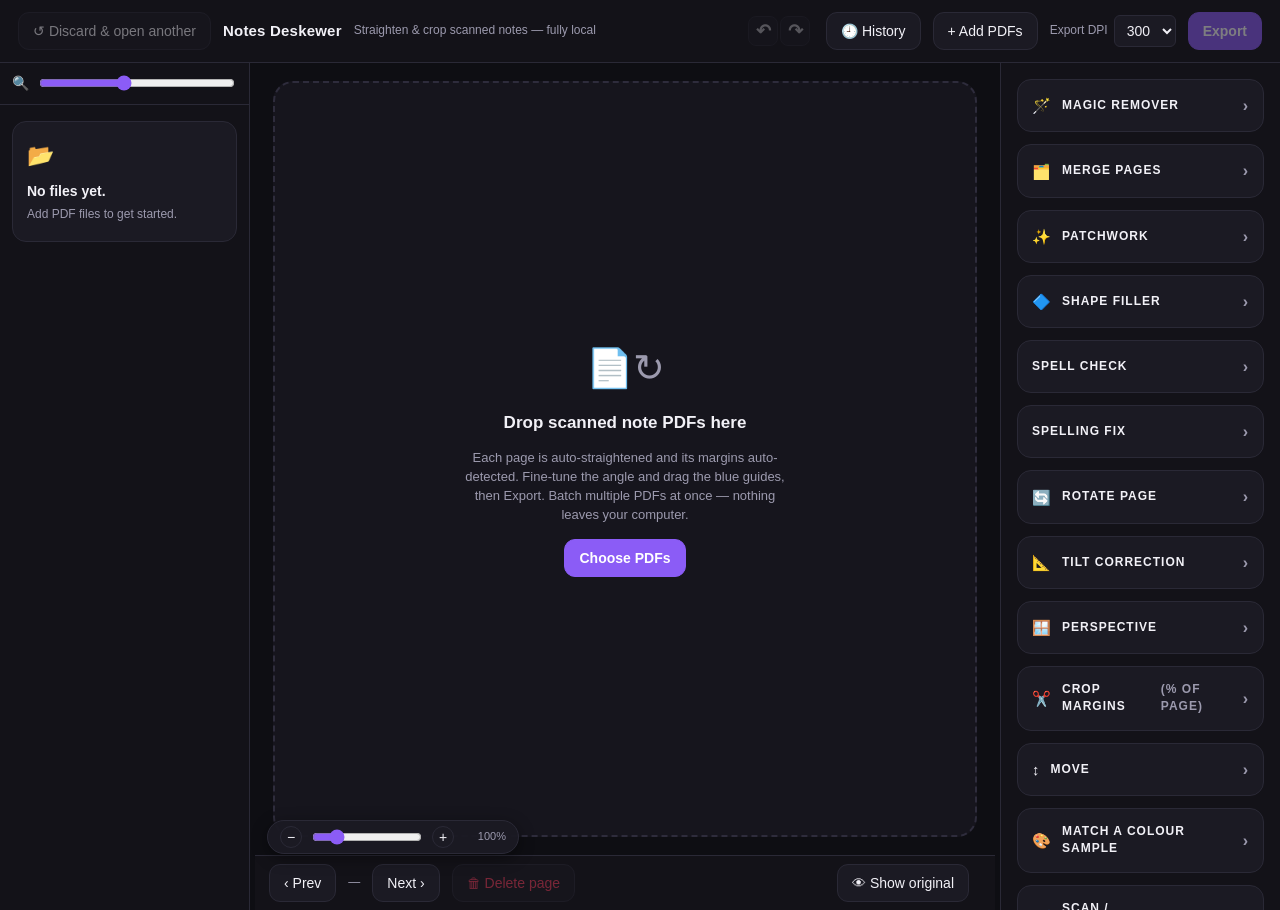
==== commit 4931335e: "Patchwork tool and editor changes from the notes-editor-repo working copy Uncommitted work saved bef" ====
--- a/static/index.html
+++ b/static/index.html
@@ -137,6 +137,24 @@
   .guide.h .grip{left:50%;top:-5px;transform:translateX(-50%);width:34px;height:10px}
   .guide.v .grip{top:50%;left:-5px;transform:translateY(-50%);width:10px;height:34px}
   .guide,.guide *{pointer-events:auto}
+  /* four-corner perspective editor — orange so it never reads as a crop guide */
+  #perspLayer{position:absolute;inset:0;z-index:7;pointer-events:none;display:none}
+  #perspLayer.on{display:block}
+  #perspLayer svg{position:absolute;inset:0;width:100%;height:100%;overflow:visible}
+  #perspLayer polygon{fill:rgba(240,160,32,.07);stroke:#f0a020;stroke-width:1.5;
+    stroke-dasharray:6 4;vector-effect:non-scaling-stroke}
+  .phandle{position:absolute;width:18px;height:18px;margin:-9px 0 0 -9px;
+    box-sizing:border-box;border-radius:50%;background:#f0a020;border:2px solid #fff;
+    box-shadow:0 2px 8px rgba(0,0,0,.6);cursor:grab;pointer-events:auto;
+    touch-action:none}
+  .phandle::after{content:attr(data-lbl);position:absolute;left:50%;top:-21px;
+    transform:translateX(-50%);font-size:10px;font-weight:600;color:#ffc257;
+    background:rgba(23,25,34,.9);padding:2px 6px;border-radius:4px;
+    white-space:nowrap;opacity:0;transition:opacity .12s;pointer-events:none}
+  .phandle:hover::after,.phandle.drag::after{opacity:1}
+  .phandle:hover,.phandle.drag{background:#ffc257}
+  .phandle.drag{cursor:grabbing}
+  #frame.before #perspLayer,#frame.deleted #perspLayer{display:none}
   /* right controls */
   #panel{width:280px;flex:0 0 280px;border-left:1px solid var(--line);
     background:var(--panel);overflow-y:auto;padding:16px}
@@ -161,10 +179,12 @@
   .sec h3::before{font-size:15px;line-height:1}
   .sec[data-sec=remover] h3::before{content:'🪄'}
   .sec[data-sec=merge] h3::before{content:'🗂️'}
+  .sec[data-sec=patchwork] h3::before{content:'✨'}
   .sec[data-sec=ovedit] h3::before{content:'🎛️'}
   .sec[data-sec=shapes] h3::before{content:'🔷'}
   .sec[data-sec=rotate] h3::before{content:'🔄'}
   .sec[data-sec=tilt] h3::before{content:'📐'}
+  .sec[data-sec=persp] h3::before{content:'🪟'}
   .sec[data-sec=crop] h3::before{content:'✂️'}
   .sec[data-sec=move] h3::before{content:'↕️'}
   .sec[data-sec=sample] h3::before{content:'🎨'}
@@ -200,38 +220,16 @@
   .unit{color:var(--mut);font-size:12px}
   select{background:var(--panel2);border:1px solid var(--line);border-radius:6px;
     color:var(--txt);padding:6px 8px;font:inherit}
-  /* library dashboard (also the drop target) */
+  /* dropzone */
   #drop{position:absolute;inset:18px;display:flex;flex-direction:column;
-    gap:14px;color:var(--mut);padding:22px;background:#16151d;
-    border:2px dashed #2e2c3c;border-radius:20px;overflow:auto}
+    align-items:center;justify-content:center;gap:14px;color:var(--mut);
+    text-align:center;padding:30px;background:#16151d;
+    border:2px dashed #2e2c3c;border-radius:20px}
   #drop.hidden{display:none}
+  #drop .big{font-size:38px}
+  #drop strong{color:var(--txt);font-size:17px}
   #drop.hot{background:#221d33;border-color:var(--acc);color:var(--txt)}
-  #drop .hint{font-size:13px}
-  #libHead{display:flex;align-items:flex-end;justify-content:space-between;
-    gap:16px;flex-wrap:wrap}
-  .lib-title{color:var(--txt);font-size:19px;font-weight:700}
-  .lib-path{font-family:ui-monospace,Menlo,monospace;margin-top:4px;
-    word-break:break-all}
-  #libGrid{display:grid;gap:16px;
-    grid-template-columns:repeat(auto-fill,minmax(170px,1fr))}
-  .lib-card{background:var(--panel2);border:1px solid var(--line);
-    border-radius:12px;overflow:hidden;cursor:pointer;text-align:left;
-    padding:0;color:var(--txt);font:inherit;display:flex;
-    flex-direction:column;transition:border-color .12s,transform .12s}
-  .lib-card:hover{border-color:var(--acc);transform:translateY(-2px)}
-  .lib-card .lc-thumb{aspect-ratio:1/1.35;background:#0f0e14;display:flex;
-    align-items:center;justify-content:center;overflow:hidden}
-  .lib-card .lc-thumb img{width:100%;height:100%;object-fit:cover;
-    object-position:top center}
-  .lib-card .lc-meta{padding:9px 10px;border-top:1px solid var(--line)}
-  .lib-card .lc-name{font-size:12.5px;font-weight:600;line-height:1.3;
-    word-break:break-word}
-  .lib-card .lc-sub{color:var(--mut);font-size:11px;margin-top:3px}
-  .lib-card.busy{opacity:.55;pointer-events:none}
-  .lib-empty{color:var(--mut);font-size:13.5px;line-height:1.6;
-    background:var(--panel2);border:1px solid var(--line);border-radius:12px;
-    padding:18px}
-  .lib-empty code{font-family:ui-monospace,Menlo,monospace;color:var(--txt)}
+  #drop .hint{max-width:340px;font-size:13px}
   .toast{position:fixed;bottom:18px;left:50%;transform:translateX(-50%);
     background:var(--panel2);border:1px solid var(--line);padding:10px 16px;
     border-radius:8px;box-shadow:0 6px 24px rgba(0,0,0,.5);z-index:50}
@@ -239,6 +237,20 @@
     border-top-color:var(--acc);border-radius:50%;display:inline-block;
     animation:spin .7s linear infinite;vertical-align:-3px}
   @keyframes spin{to{transform:rotate(360deg)}}
+  /* toast with a measured progress bar (page analysis, PYQ append, drafts) */
+  .prog{min-width:250px;max-width:340px}
+  .prog-top{display:flex;align-items:center;gap:8px}
+  .prog-count{margin-left:auto;font-size:12px;font-weight:600;
+    font-variant-numeric:tabular-nums;color:var(--acc);white-space:nowrap}
+  .prog-bar{height:6px;margin-top:9px;border-radius:99px;background:var(--line);
+    overflow:hidden}
+  .prog-bar i{display:block;height:100%;width:0;border-radius:99px;
+    background:var(--acc);transition:width .2s linear}
+  /* no total yet (still reading the upload) — sweep instead of sitting at 0 */
+  .prog-bar.indet i{width:38%;animation:sweep 1.1s ease-in-out infinite}
+  @keyframes sweep{from{margin-left:-38%}to{margin-left:100%}}
+  .prog-sub{margin-top:6px;white-space:nowrap;overflow:hidden;
+    text-overflow:ellipsis}
   .muted{color:var(--mut);font-size:12px}
   /* slider rows in the colour panel */
   .crow{display:grid;grid-template-columns:1fr auto;align-items:center;
@@ -296,14 +308,6 @@
      clipped, and the marker below just says so. */
   #ovLayer{position:absolute;inset:0;z-index:5;pointer-events:none}
   #frame.ov-editing #ovLayer{z-index:6}
-  /* Clip mode: the sheet stops at the crop margins, so the frame art, its
-     paper-fill bars and the dimmed cut-away regions all paint ON TOP of any
-     pulled content that hangs past them — the preview then shows exactly what
-     the export keeps. The guides stay on top of everything so they're still
-     grabbable. */
-  #frame.ov-clip #borderLayer{z-index:7}
-  #frame.ov-clip .shade{z-index:7}
-  #frame.ov-clip .guide{z-index:8}
   #frame.before #ovLayer,#frame.deleted #ovLayer{display:none}
   #frame.magic-mode #ovLayer .ov-item{pointer-events:none}
   .ov-item{position:absolute;pointer-events:auto;cursor:grab;line-height:0;
@@ -321,18 +325,6 @@
   .ov-item .ov-handle{position:absolute;right:-8px;bottom:-8px;width:14px;height:14px;
     border-radius:4px;background:var(--acc);border:2px solid #fff;cursor:nwse-resize}
   .ov-item.selected{outline:2px solid var(--acc);outline-offset:1px}
-  /* crop mode: four edge guides that trim the pulled content itself, exactly
-     like the page's own margin guides. Only on the selected block, only while
-     the mode is on, so a normal drag still moves the block. */
-  .ov-item .ov-crop{position:absolute;display:none;background:rgba(93,110,232,.45);
-    box-shadow:0 0 0 1px rgba(255,255,255,.35) inset;z-index:2}
-  .ov-item.cropping .ov-crop{display:block}
-  .ov-item.cropping{cursor:default;overflow:hidden}
-  .ov-item .ov-crop.cl{left:0;top:0;bottom:0;width:7px;cursor:ew-resize}
-  .ov-item .ov-crop.cr{right:0;top:0;bottom:0;width:7px;cursor:ew-resize}
-  .ov-item .ov-crop.ct{top:0;left:0;right:0;height:7px;cursor:ns-resize}
-  .ov-item .ov-crop.cb{bottom:0;left:0;right:0;height:7px;cursor:ns-resize}
-  .ov-item.cropping .ov-handle,.ov-item.cropping .ov-stretch{display:none}
   /* Sticking out past the crop margins: exports in full — the sheet grows on
      that side. Flagged in an informational tone, not a warning one. */
   .ov-item.outside{outline:2px dashed #4fc3f7}
@@ -354,6 +346,9 @@
   /* borders (branded frame around the crop margins) */
   @font-face{font-family:'Urbanist';
     src:url('/fonts/Urbanist-var.ttf') format('truetype');font-weight:100 900}
+  @font-face{font-family:'Noto Sans Devanagari';
+    src:url('/fonts/NotoSansDevanagari-var.ttf') format('truetype');
+    font-weight:100 900}
   input[type=text]{background:var(--panel2);border:1px solid var(--line);
     border-radius:6px;color:var(--txt);padding:6px 8px;font:inherit;min-width:0}
   #borderLayer{position:absolute;inset:0;pointer-events:none;z-index:4}
@@ -361,7 +356,8 @@
   #borderLayer .bfill{position:absolute;background:#fff}
   #borderLayer .bclip{position:absolute;background:rgba(13,14,22,.62)}
   #borderLayer .bh{position:absolute;transform:translateY(-50%);
-    font-family:'Urbanist',sans-serif;line-height:1;white-space:nowrap}
+    font-family:'Urbanist','Noto Sans Devanagari',sans-serif;
+    line-height:1;white-space:nowrap}
   #frame.before #borderLayer,#frame.deleted #borderLayer{display:none!important}
   /* bordered mode sizes the page explicitly (frame stays fixed on screen) */
   #frame.bordered #pageImg{max-width:none;max-height:none}
@@ -369,7 +365,23 @@
   #frame.bordered #pageImg{cursor:grab}
   #frame.bordered.moving #pageImg{cursor:grabbing}
   #frame.magic-mode #pageImg,#frame.shape-draw #pageImg,
-  #frame.shape-pick #pageImg{cursor:crosshair!important}
+  #frame.shape-pick #pageImg,#frame.fix-box #pageImg{cursor:crosshair!important}
+  #fixBand{position:absolute;display:none;border:2px dashed #e5484d;
+    background:rgba(229,72,77,.12);border-radius:3px;z-index:5;pointer-events:none}
+  .fix-cand{display:block;width:100%;border:2px solid var(--line,#333);
+    border-radius:8px;margin-bottom:6px;cursor:pointer;overflow:hidden;
+    padding:0;background:#fff}
+  .fix-cand img{display:block;width:100%}
+  .fix-cand:hover{border-color:var(--acc,#4a9eff)}
+  .fix-cand.sel{border-color:var(--acc,#4a9eff);
+    box-shadow:0 0 0 2px var(--acc,#4a9eff)}
+  #scMark{position:absolute;width:36px;height:36px;margin:-18px 0 0 -18px;
+    border:3px solid #e5484d;border-radius:50%;z-index:6;pointer-events:none;
+    display:none;animation:scpulse 1.1s ease-out infinite}
+  @keyframes scpulse{0%{transform:scale(.6);opacity:1}100%{transform:scale(1.6);opacity:.1}}
+  .sc-item{cursor:pointer}
+  .sc-item.done{opacity:.5}
+  .sc-item.done .sc-words{text-decoration:line-through}
   /* history (saved drafts) modal */
   #histOverlay{position:fixed;inset:0;background:rgba(10,11,18,.66);z-index:60;
     display:flex;align-items:flex-start;justify-content:center;padding:60px 20px}
@@ -442,20 +454,12 @@
     </div>
     <div id="canvasArea">
       <div id="drop">
-        <div id="libHead">
-          <div class="lib-h">
-            <div class="lib-title">📚 Notes library</div>
-            <div class="lib-path muted" id="libPath">…</div>
-          </div>
-          <div class="btnrow">
-            <button id="libRefresh" title="Re-scan the folder">⟳ Refresh</button>
-            <button id="libFolder" title="List a different folder">📁 Change folder…</button>
-            <button id="pickBtn">⇪ Open other PDFs…</button>
-          </div>
-        </div>
-        <div id="libGrid"></div>
-        <div id="libNote" class="hint">Click a PDF to straighten, crop and export it —
-          or drop files anywhere on this panel. Nothing leaves your computer.</div>
+        <div class="big">📄↻</div>
+        <div><strong>Drop scanned note PDFs here</strong></div>
+        <div class="hint">Each page is auto-straightened and its margins auto-detected.
+          Fine-tune the angle and drag the blue guides, then Export.
+          Batch multiple PDFs at once — nothing leaves your computer.</div>
+        <button id="pickBtn" class="primary">Choose PDFs</button>
       </div>
       <div id="frameWrap" style="display:none">
       <div id="frame">
@@ -484,8 +488,19 @@
         <div class="guide h" id="gBot"><div class="grip"></div></div>
         <div class="guide v" id="gLeft"><div class="grip"></div></div>
         <div class="guide v" id="gRight"><div class="grip"></div></div>
+        <div id="perspLayer">
+          <svg viewBox="0 0 100 100" preserveAspectRatio="none">
+            <polygon id="pQuad" points="0,0 100,0 100,100 0,100"></polygon>
+          </svg>
+          <div class="phandle" data-pc="0" data-lbl="Top-left"></div>
+          <div class="phandle" data-pc="1" data-lbl="Top-right"></div>
+          <div class="phandle" data-pc="2" data-lbl="Bottom-right"></div>
+          <div class="phandle" data-pc="3" data-lbl="Bottom-left"></div>
+        </div>
         <div id="removalOverlay" style="position:absolute;inset:0;pointer-events:none;z-index:3" id="removalOverlay"></div>
         <div id="dragBand" class="drag-band" style="display:none;z-index:4;pointer-events:none"></div>
+        <div id="fixBand"></div>
+        <div id="scMark"></div>
       </div>
       </div>
     </div>
@@ -533,30 +548,44 @@
           onto this page, then drag it anywhere and resize it with the corner
           handle — perfect when two half-empty pages should become one.</div>
         <button id="mergePickBtn" style="width:100%">📥 Pull content from another page…</button>
-        <div class="btnrow" style="margin:8px 0 0">
-          <button id="ovCanvasFitBtn" style="flex:1"
-            title="Reshape the canvas to the border window so the page adds no margins of its own">⤢ Canvas = border window</button>
-        </div>
-        <label class="row" style="margin:8px 0 6px;gap:8px">
-          <input type="checkbox" id="ovCanvasChk"
-            style="accent-color:var(--acc);width:auto;flex:0 0 auto"/>
-          <span class="muted" style="flex:1;width:auto">Free canvas — this page's
-            own content floats as a block too, on blank paper bounded by the
-            margins. Turns on by itself when you pull a page in, so two or three
-            pages sit here as equals, none of them the background.</span></label>
         <label class="row" style="margin:8px 0 6px;gap:8px">
           <input type="checkbox" id="mergeDelSrc" checked
             style="accent-color:var(--acc);width:auto;flex:0 0 auto"/>
           <span class="muted" style="flex:1;width:auto">Delete the source page after
             pulling (restore it any time from its thumbnail)</span></label>
-        <label class="row" style="margin:8px 0 6px;gap:8px">
-          <input type="checkbox" id="ovClipChk" checked
+        <div id="ovList"></div>
+      </div>
+    </div>
+
+    <div class="sec" data-sec="patchwork">
+      <h3>Patchwork</h3>
+      <div class="secbody">
+        <div class="muted" style="margin-bottom:8px">Type the content and it is
+          rendered in the Arivihan style under the banner. It lands on the page
+          as a block you drag, resize and stretch like pulled content.</div>
+        <textarea id="pwText" rows="7" spellcheck="false"
+          placeholder="$a = 1cm = 10^{-2}m,$&#10;$V = a^3 = 10^{-6} m^3$&#10;&#10;ANSWER: $10^{-6} m^3$"
+          style="width:100%;box-sizing:border-box;resize:vertical;font:13px/1.5 ui-monospace,SFMono-Regular,Menlo,monospace;background:#161a20;color:#e8eaed;border:1px solid #2a2f3a;border-radius:6px;padding:8px"></textarea>
+        <div class="row" style="margin:8px 0 6px"><label>Banner</label>
+          <select id="pwLabel"></select></div>
+        <div class="crow"><span>Width on page</span><span id="vPwW" class="unit">55%</span>
+          <input type="range" id="pwW" min="10" max="120" step="1" value="55"/></div>
+        <label class="row" style="margin:6px 0;gap:8px">
+          <input type="checkbox" id="pwRule" checked
             style="accent-color:var(--acc);width:auto;flex:0 0 auto"/>
-          <span class="muted" style="flex:1;width:auto">Keep the sheet at the crop
-            margins — anything pulled past them is cropped off, and a border frame
-            keeps its own margins and sits over the page (untick to grow the sheet
-            instead, adding blank paper)</span></label>
-        <div id="ovList"></div>
+          <span class="muted" style="flex:1;width:auto">Red margin rule down the left</span></label>
+        <label class="row" style="margin:0 0 8px;gap:8px">
+          <input type="checkbox" id="pwTransparent"
+            style="accent-color:var(--acc);width:auto;flex:0 0 auto"/>
+          <span class="muted" style="flex:1;width:auto">Transparent background
+            (let the paper show through)</span></label>
+        <button id="pwAddBtn" style="width:100%">✨ Make image &amp; place on page</button>
+        <div id="pwMsg" class="muted" style="margin-top:8px;display:none"></div>
+        <div class="muted" style="margin-top:10px;font-size:11px;line-height:1.6">
+          <b>Syntax</b> — <code>$x^2$</code> math · <code>$$x^2$$</code> centred
+          math · <code>**bold**</code> · <code># Heading</code> ·
+          <code>- bullet</code> · <code>| a | b |</code> table ·
+          <code>ANSWER:</code> starts the teal answer box.</div>
       </div>
     </div>
 
@@ -585,10 +614,10 @@
         <div class="crow"><span>Vertical</span><span id="vOvY" class="unit">0%</span>
           <input type="range" id="ovY" min="-20" max="120" step="1"/></div>
 
-        <div class="btnrow" style="margin:10px 0 8px">
-          <button id="ovCropBtn" style="flex:1" title="Drag the blue edges on the page to trim this content">✂ Crop on the page</button>
-        </div>
-
+        <!-- Everything below follows a SOURCE PAGE, so it is meaningless for a
+             patchwork block (generated artwork with no page behind it) and is
+             hidden when one is selected. -->
+        <div id="ovSrcOnly">
         <div class="muted" style="margin:10px 0 6px">Trim margins <span class="unit">(% of the source page)</span></div>
         <div class="row"><label>Top</label>
           <input type="number" id="ovMT" step="0.5" min="0" max="49"/><span class="unit">%</span></div>
@@ -635,6 +664,7 @@
         <div class="btnrow" style="margin-top:6px">
           <button id="ovCReset" style="flex:1">Follow source colour</button>
         </div>
+        </div><!-- /ovSrcOnly -->
 
         <div class="btnrow" style="margin-top:12px">
           <button id="ovResetAll" style="flex:1">Reset all overrides</button>
@@ -668,6 +698,65 @@
       </div>
     </div>
 
+    <div class="sec" data-sec="spellcheck">
+      <h3>Spell check <span id="scBadge" class="badge" style="display:none">0</span></h3>
+      <div class="secbody">
+        <div class="muted" style="margin-bottom:8px">AI reads the handwriting and
+          lists suspected spelling mistakes (each page is sent to OpenAI as
+          text-reading only — nothing is generated). Click a finding: the page
+          opens, the word's spot is marked, and the Spelling fix form below is
+          pre-filled — you just drag the box.</div>
+        <div class="btnrow" style="margin-bottom:8px">
+          <button id="scPageBtn" style="flex:1">🔍 This page</button>
+          <button id="scAllBtn" class="primary" style="flex:1">📖 All pages</button>
+        </div>
+        <div id="scList"></div>
+      </div>
+    </div>
+
+    <div class="sec" data-sec="spellfix">
+      <h3>Spelling fix <span id="fixBadge" class="badge" style="display:none">0</span></h3>
+      <div class="secbody">
+        <div class="muted" style="margin-bottom:8px">Rewrite a misspelled word in the
+          same handwriting. Drag a box around the word, type the correct
+          spelling, and pick the version you like. The word is redrawn by AI
+          (this one feature sends that word's snippet to OpenAI).</div>
+        <div class="btnrow" style="margin-bottom:8px">
+          <button id="fixBoxBtn" style="flex:1">✏️ Box a misspelled word</button>
+        </div>
+        <div id="fixForm" style="display:none;margin-bottom:8px">
+          <div class="row" style="margin-bottom:6px">
+            <label style="min-width:86px">Written as</label>
+            <input type="text" id="fixWrong" placeholder="e.g. countary (optional)"
+              style="flex:1" spellcheck="false"/>
+          </div>
+          <div class="row" style="margin-bottom:8px">
+            <label style="min-width:86px">Correct it to</label>
+            <input type="text" id="fixCorrect" placeholder="e.g. country"
+              style="flex:1" spellcheck="false"/>
+          </div>
+          <div class="btnrow">
+            <button id="fixGenBtn" class="primary" style="flex:1">✨ Generate fix</button>
+            <button id="fixCancelBtn">✕ Cancel</button>
+          </div>
+        </div>
+        <div id="fixCands" style="display:none;margin-bottom:8px">
+          <div class="muted" style="margin-bottom:6px">Click a version to try it on
+            the page (nothing is final yet — click another to compare, or the
+            same one again to see the original):</div>
+          <div id="fixCandList"></div>
+          <div class="btnrow" style="margin-top:6px">
+            <button id="fixUseBtn" class="primary" style="flex:1" disabled>✓ Use this version</button>
+          </div>
+          <div class="btnrow" style="margin-top:6px">
+            <button id="fixRetryBtn" style="flex:1">↻ None fit — try again</button>
+            <button id="fixDiscardBtn">✕ Discard</button>
+          </div>
+        </div>
+        <div id="fixList"></div>
+      </div>
+    </div>
+
     <div class="sec" data-sec="rotate">
       <h3>Rotate page</h3>
       <div class="secbody">
@@ -710,6 +799,32 @@
         <div class="btnrow" style="margin-top:8px">
           <button id="applyAngleAll" style="flex:1">Angle → all pages</button>
           <button id="applyAngleRemaining" style="flex:1">Angle → remaining</button>
+        </div>
+      </div>
+    </div>
+
+    <div class="sec" data-sec="persp">
+      <h3>Perspective <span id="perspBadge" class="badge" style="display:none">ON</span></h3>
+      <div class="secbody">
+        <div class="muted" style="margin-bottom:8px">Drag the four orange corner
+          handles on the page to pull it into shape, or lean the whole sheet with
+          the sliders. The page keeps its size — only the content moves, and the
+          space it leaves behind is filled with the page's own paper colour.</div>
+        <div class="btnrow" style="margin-bottom:10px">
+          <button id="perspToggle" class="toggle" style="flex:1">◳ Corner handles: Off</button>
+        </div>
+        <div class="crow"><span>Horizontal lean <span class="unit">(turn left/right)</span></span>
+          <span id="vPerspH" class="unit">0</span>
+          <input type="range" id="perspH" min="-100" max="100" step="1" value="0"/></div>
+        <div class="crow"><span>Vertical lean <span class="unit">(tip back/forward)</span></span>
+          <span id="vPerspV" class="unit">0</span>
+          <input type="range" id="perspV" min="-100" max="100" step="1" value="0"/></div>
+        <div class="btnrow" style="margin-bottom:8px">
+          <button id="perspReset" style="flex:1">Reset (flat page)</button>
+        </div>
+        <div class="btnrow">
+          <button id="applyPerspAll" style="flex:1">Perspective → all pages</button>
+          <button id="applyPerspRemaining" style="flex:1">Perspective → remaining</button>
         </div>
       </div>
     </div>
@@ -918,11 +1033,16 @@
           <input type="text" id="bdNum" placeholder="05" maxlength="4" style="flex:1"/></div>
         <div class="row"><label>Chapter</label>
           <input type="text" id="bdName" placeholder="Chapter name" style="flex:1"/></div>
-        <div class="row" style="align-items:flex-start"><label style="padding-top:5px">Boards</label>
-          <div id="bdBoards" style="flex:1;display:flex;flex-wrap:wrap;gap:6px"></div></div>
+        <div class="row"><label>Board</label>
+          <select id="bdBoard" style="flex:1"><option value="">— no cover —</option></select></div>
         <div class="row" id="bdStreamRow"><label>Stream</label>
           <select id="bdStream" style="flex:1" disabled><option value="">— stream —</option></select></div>
+        <div class="row"><label>Medium</label>
+          <select id="bdMedium" style="flex:1"></select></div>
+        <div class="row"><label>Subject</label>
+          <select id="bdSubject" style="flex:1"></select></div>
         <div id="bdInfo" class="muted"></div>
+        <div id="bdFileInfo" class="muted" style="margin-top:6px"></div>
       </div>
     </div>
   </aside>
@@ -959,18 +1079,23 @@
   magicMode:false,                  // magic remover tool active flag
   mergePick:false,                  // merge-pages: waiting for a source page pick
   ovSel:-1,                         // index of the selected pulled-content overlay
-  ovCropMode:false,                 // edge guides on the selected block trim it
-  // Pulled content parked past the crop margins: false = the sheet grows to
-  // keep all of it (blank paper appears); true = the sheet stays exactly at
-  // the margins and the overhang is cropped away, so a border frame keeps its
-  // own margins and simply sits over the page.
-  clipOv:true,
   shapeDraw:false,                  // shape filler: placing polygon points
   shapePick:false,                  // shape filler: eyedropper (pick colour from page)
   shapeSel:-1,                      // index of the selected shape on this page
   shapeDraft:[],                    // points of the polygon being drawn
   shapeDraftAt:null,                // {fi,pi} the draft's points were placed on
   shapeColor:'#ffffff',             // fill colour for the next polygon
+  fixBox:false,                     // spelling fix: dragging a box around a word
+  fixRect:null,                     // the boxed word [x0,y0,x1,y1] (page fractions)
+  fixCands:null,                    // correction candidates awaiting a pick
+  fixBusy:false,                    // a generate call is in flight
+  fixBandRect:null,                 // the drawn box, kept in page fractions
+  fixPreviewIdx:-1,                 // candidate being previewed on the page
+  spell:[],                         // spell-check findings across all pages
+  spellSel:-1,                      // finding currently being fixed (index)
+  scMarkAt:null,                    // marker position [x,y] in page fractions
+  scBusy:false,                     // a spell-check run is in flight
+  perspEdit:false,                  // perspective: corner handles shown on the page
   pendingGaps:[],                   // dragged-but-not-yet-removed bands (visible space)
   palette:null,                     // learned colour palette (global to job)
   paletteVersion:0,                 // bumps on each new sample (cache-bust)
@@ -987,7 +1112,10 @@
   // stretchW/stretchH scale each axis on its own.
   // Global border settings; each page carries its own fit in p.bfit
   // (mode 'page'|'width'|'fill' + zoom + per-axis stretch).
-  borders:{on:false, cls:'', board:'', boards:[], stream:'', number:'', name:''},
+  // board can be ALL_BOARDS — then the export is one PDF per board, zipped.
+  // medium/subject only name the exported file (MP_EN_PHY_CH01-Name.pdf).
+  borders:{on:false, cls:'', board:'', stream:'', number:'', name:'',
+           medium:'', subject:''},
   // persistent draft this session is tied to (set after a save or when a
   // draft is reopened) — re-exports update it instead of duplicating.
   draftId:null,
@@ -1001,17 +1129,67 @@
   if(ms) setTimeout(()=>t.remove(), ms);
   return t;
 }
+// A sticky toast with a real progress bar, for waits the server can measure.
+// Call t.set({done,total,label}) as news comes in; until a total is known the
+// bar sweeps, so it still reads as "working" rather than "stuck at zero".
+function progressToast(title, unit='pages'){
+  const t=toast('<div class="prog">'
+    +'<div class="prog-top"><span class="spinner"></span>'
+    +`<span>${title}</span><span class="prog-count"></span></div>`
+    +'<div class="prog-bar indet"><i></i></div>'
+    +'<div class="prog-sub muted"></div></div>', 0);
+  const bar=t.querySelector('.prog-bar'), fill=t.querySelector('.prog-bar i'),
+        count=t.querySelector('.prog-count'), sub=t.querySelector('.prog-sub');
+  t.set=({done=0,total=0,label=''}={})=>{
+    if(total>0){
+      bar.classList.remove('indet');
+      fill.style.width=Math.min(100, done/total*100).toFixed(1)+'%';
+      count.textContent=`${done}/${total} ${unit}`;
+    }else{
+      bar.classList.add('indet'); fill.style.width=''; count.textContent='';
+    }
+    sub.textContent=label;
+    sub.style.display=label?'':'none';
+  };
+  t.set();
+  return t;
+}
+// Requests that analyse pages report done/total under a token we make up and
+// send along with them. Poll it while the request is in flight so the wait
+// shows "6/21 pages" instead of an indeterminate spinner. Returns a stopper —
+// always call it in a finally, or the poll outlives the request.
+function progressToken(){
+  return crypto.randomUUID ? crypto.randomUUID()
+       : Math.random().toString(36).slice(2)+Date.now().toString(36);
+}
+function pollProgress(token, t){
+  let live=true;
+  (async()=>{
+    while(live){
+      await new Promise(r=>setTimeout(r, 350));
+      if(!live) break;
+      try{
+        const p=await (await fetch('/api/progress?token='
+                                   +encodeURIComponent(token))).json();
+        if(live && !p.unknown) t.set(p);
+      }catch(e){ /* server busy mid-page — just try again */ }
+    }
+  })();
+  return ()=>{ live=false; };
+}
 function curFile(){ return state.files[state.fi]; }
 function curPage(){ const f=curFile(); return f? f.pages[state.pi]:null; }
 function pageEdited(f,i){
   const p=f.pages[i], a=f.auto[i];
   if(Math.abs(p.angle-a.angle)>0.001) return true;
   if((p.rotate||0)!==0) return true;
+  if(!perspFlat(p.persp)) return true;
   for(const k of ['left','top','right','bottom'])
     if(Math.abs(p.crop[k]-a.crop[k])>0.0005) return true;
   if(p.removals && p.removals.length > 0) return true;
   if(p.overlays && p.overlays.length > 0) return true;
   if(p.shapes && p.shapes.length > 0) return true;
+  if(p.fixes && p.fixes.length > 0) return true;
   if(colorEdited(p)) return true;
   return false;
 }
@@ -1033,16 +1211,16 @@
 function snapshot(){
   return JSON.stringify({
     files: state.files.map(f=>({
-      pages: f.pages.map(p=>({src:p.src, angle:p.angle, rotate:p.rotate||0, crop:{...p.crop},
-        removals:[...(p.removals||[])], canvas:!!p.canvas,
+      pages: f.pages.map(p=>({src:p.src, angle:p.angle, rotate:p.rotate||0,
+        persp:perspCopy(p.persp), crop:{...p.crop},
+        removals:[...(p.removals||[])],
         overlays:(p.overlays||[]).map(copyOv),
-        shapes:copyShapes(p.shapes),
+        shapes:copyShapes(p.shapes), fixes:copyFixes(p.fixes),
         color:{...p.color}, bfit:{...(p.bfit||DEF_BFIT)}, deleted:!!p.deleted,
         wmo:p.wmo?{...p.wmo}:null}))
     })),
     watermark: {...state.watermark},
     borders: {...state.borders},
-    clipOv: !!state.clipOv,
     palette: state.palette,
     fi: state.fi, pi: state.pi,
   });
@@ -1094,23 +1272,23 @@
     sf.pages.forEach((sp,pi)=>{
       const p = f.pages[pi]; if(!p) return;
       p.angle = sp.angle; p.rotate = sp.rotate||0;
+      p.persp = perspCopy(sp.persp);
       p.crop = {...sp.crop}; p.color = {...sp.color};
       p.removals = sp.removals ? [...sp.removals] : [];
-      p.canvas = !!sp.canvas;
       p.overlays = (sp.overlays||[]).map(copyOv);
       p.shapes = copyShapes(sp.shapes);
+      p.fixes = copyFixes(sp.fixes);
       p.bfit = {...DEF_BFIT, ...(sp.bfit||legacyBfit||{})};
       p.deleted = !!sp.deleted;
       p.wmo = sp.wmo ? {...sp.wmo} : null;
     });
   });
   state.watermark = {scope:'all', ...s.watermark};   // old snapshots lack scope
-  state.clipOv = s.clipOv!==false;                  // older snapshots lack it
   if(s.borders){
     const sb=s.borders;
     state.borders={on:!!sb.on, cls:sb.cls||state.borders.cls, board:sb.board||'',
-                   boards:[...(sb.boards||(sb.board?[sb.board]:[]))],
-                   stream:sb.stream||'', number:sb.number||'', name:sb.name||''};
+                   stream:sb.stream||'', number:sb.number||'', name:sb.name||'',
+                   medium:sb.medium||'', subject:sb.subject||''};
   }
   state.palette = s.palette;
   state.paletteVersion++;                 // bust thumbnail cache after restore
@@ -1147,7 +1325,9 @@
   const cur = state.job ? curFile() : null;
   const appending = !!cur;
   if(appending){ fd.append('job', state.job); fd.append('fid', cur.fid); }
-  const t=toast(`<span class="spinner"></span> Analysing ${pdfs.length} PDF(s)…`,0);
+  const token=progressToken(); fd.append('ptoken', token);
+  const t=progressToast(`Analysing ${pdfs.length} PDF(s)…`);
+  const stopPoll=pollProgress(token, t);
   try{
     const r=await fetch('/api/upload',{method:'POST',body:fd});
     const data=await r.json();
@@ -1160,7 +1340,7 @@
       ingest(data);
     }
   }catch(e){ toast('Error: '+e.message); }
-  finally{ t.remove(); }
+  finally{ stopPoll(); t.remove(); }
 }
 // Turn an /api/upload file payload into the editor's working shape.
 // src = the page's index inside the working PDF; it never changes, so pages
@@ -1168,8 +1348,9 @@
 // PDF page. auto = the original detected settings, so "Auto" can reset.
 function prepFile(f){
   f.auto=f.pages.map(p=>({angle:p.angle, crop:{...p.crop}}));
-  f.pages=f.pages.map((p,i)=>({src:i, angle:p.angle, rotate:0, crop:{...p.crop},
-    removals: p.removals ? [...p.removals] : [], overlays:[], shapes:[],
+  f.pages=f.pages.map((p,i)=>({src:i, angle:p.angle, rotate:0, persp:perspNew(),
+    crop:{...p.crop},
+    removals: p.removals ? [...p.removals] : [], overlays:[], shapes:[], fixes:[],
     color:{...DEF_COLOR}, bfit:{...DEF_BFIT}, deleted:false, wmo:null, w:p.w, h:p.h}));
   return f;
 }
@@ -1182,8 +1363,9 @@
   if(!f){ toast('Could not find the PDF to append to'); return; }
   (data.pages||[]).forEach((p,j)=>{
     f.auto.push({angle:p.angle, crop:{...p.crop}});
-    f.pages.push({src:data.start+j, angle:p.angle, rotate:0, crop:{...p.crop},
-      removals: p.removals ? [...p.removals] : [], overlays:[], shapes:[],
+    f.pages.push({src:data.start+j, angle:p.angle, rotate:0, persp:perspNew(),
+      crop:{...p.crop},
+      removals: p.removals ? [...p.removals] : [], overlays:[], shapes:[], fixes:[],
       color:{...DEF_COLOR}, bfit:{...DEF_BFIT}, deleted:false, wmo:null, w:p.w, h:p.h});
   });
   f.npages=data.npages;
@@ -1215,108 +1397,6 @@
   renderRail(); loadPage(); syncDeletedUI(); syncPyqBtn();
 }
 
-// ---- library dashboard --------------------------------------------------
-// The opening screen: every PDF sitting in one folder on this machine, as a
-// grid of cards. Clicking one asks the server to copy it into a fresh job
-// (the original file on disk is never modified) and hands the editor the same
-// payload an upload would produce.
-const lib={folder:'', exists:false, files:[]};
-
-async function loadLibrary(){
-  try{
-    const r=await fetch('/api/library');
-    const d=await r.json();
-    Object.assign(lib, d);
-  }catch(e){ lib.files=[]; lib.exists=false; }
-  renderLibrary();
-}
-function renderLibrary(){
-  $('#libPath').textContent=lib.folder||'—';
-  const grid=$('#libGrid'), note=$('#libNote');
-  grid.innerHTML='';
-  if(!lib.files.length){
-    note.style.display='none';
-    const box=document.createElement('div');
-    box.className='lib-empty';
-    box.innerHTML = lib.exists
-      ? `No PDFs in <code>${esc(lib.folder)}</code>.<br>Put your PDFs there and hit
-         <b>⟳ Refresh</b>, or pick a different folder with <b>📁 Change folder…</b>.`
-      : `The folder <code>${esc(lib.folder)}</code> doesn't exist yet.<br>Create it and
-         drop your PDFs in, or point the dashboard elsewhere with
-         <b>📁 Change folder…</b>.`;
-    grid.appendChild(box);
-    return;
-  }
-  note.style.display='';
-  lib.files.forEach(f=>{
-    const card=document.createElement('button');
-    card.className='lib-card'; card.type='button';
-    card.title=`Open ${f.name}`;
-    const pages = f.pages==null ? 'unreadable PDF'
-                : `${f.pages} page${f.pages===1?'':'s'}`;
-    card.innerHTML=`<div class="lc-thumb"><img loading="lazy" alt=""
-        src="/api/library/thumb?id=${encodeURIComponent(f.id)}"></div>
-      <div class="lc-meta"><div class="lc-name">${esc(f.name)}</div>
-        <div class="lc-sub">${pages} · ${fmtSize(f.size)}</div></div>`;
-    card.querySelector('img').onerror=e=>{
-      e.target.replaceWith(Object.assign(document.createElement('div'),
-        {className:'big',textContent:'📄',style:'font-size:34px'}));
-    };
-    card.onclick=()=>openLibraryFile(f, card);
-    grid.appendChild(card);
-  });
-}
-function fmtSize(n){
-  if(!n) return '—';
-  return n>=1048576 ? (n/1048576).toFixed(1)+' MB' : Math.round(n/1024)+' KB';
-}
-function esc(s){ return String(s).replace(/[&<>"]/g,c=>(
-  {'&':'&amp;','<':'&lt;','>':'&gt;','"':'&quot;'}[c])); }
-
-async function openLibraryFile(f, card){
-  card && card.classList.add('busy');
-  const t=toast(`<span class="spinner"></span> Opening ${esc(f.name)} — straightening ${f.pages||''} page(s)…`,0);
-  try{
-    const r=await fetch('/api/library/open',{method:'POST',
-      headers:{'Content-Type':'application/json'},
-      body:JSON.stringify({id:f.id})});
-    const data=await r.json();
-    if(!r.ok) throw new Error(data.error||'could not open');
-    ingest(data);
-  }catch(e){ toast('Error: '+e.message); }
-  finally{ t.remove(); card && card.classList.remove('busy'); }
-}
-$('#libRefresh').onclick=()=>loadLibrary();
-// A browser can't hand back a real folder path, so the local server opens the
-// actual Finder chooser for us (AppleScript). Anywhere that isn't a Mac — or
-// if the chooser can't run — falls back to typing the path.
-async function pickFolderTyped(){
-  const p=prompt('Full path of the folder holding your PDFs:', lib.folder||'');
-  if(!p) return;
-  await setLibraryFolder('/api/library/folder',{path:p});
-}
-async function setLibraryFolder(url, body){
-  try{
-    const r=await fetch(url,{method:'POST',
-      headers:{'Content-Type':'application/json'},body:JSON.stringify(body||{})});
-    const d=await r.json();
-    if(!r.ok){
-      if(d.unsupported){ await pickFolderTyped(); return; }
-      throw new Error(d.error||'could not use that folder');
-    }
-    if(d.cancelled) return;                    // dialog dismissed — leave as is
-    Object.assign(lib,d); renderLibrary();
-    toast(`📚 Listing ${d.files.length} PDF(s) from ${d.folder}`);
-  }catch(e){ toast('Error: '+e.message); }
-}
-$('#libFolder').onclick=async()=>{
-  const btn=$('#libFolder'); btn.disabled=true;
-  const t=toast('<span class="spinner"></span> Choose a folder in the Finder window…',0);
-  try{ await setLibraryFolder('/api/library/browse'); }
-  finally{ t.remove(); btn.disabled=false; }
-};
-loadLibrary();
-
 // ---- discard current job & start over -----------------------------------
 // Wipes all loaded files and edits back to the empty drop screen. The palette,
 // watermark and colour sample all reset too, so the next PDF opens clean.
@@ -1328,15 +1408,17 @@
   if(state.shapePick) setShapePick(false);
   state.before=false; state.palette=null; state.paletteVersion++;
   state.watermark={on:false, scope:'all', opacity:1, scale:1.3, rotate:0, dx:0, dy:0, centerMargins:true};
-  state.clipOv=true;
-  state.borders={on:false, cls:state.borders.cls, board:'', boards:[], stream:'', number:'', name:''};
+  // class / medium / subject survive: the next PDF is usually the next chapter
+  // of the same book, and they only pick assets and the export filename.
+  state.borders={on:false, cls:state.borders.cls, board:'', stream:'',
+                 number:'', name:'', medium:state.borders.medium,
+                 subject:state.borders.subject};
   for(const k in cards) delete cards[k];
   reorderOn.clear();
   $('#railBody').innerHTML='<div class="emptyRail"><div class="er-ico">📂</div><div class="er-title">No files yet.</div><div class="muted">Add PDF files to get started.</div></div>';
   $('#frameWrap').style.display='none';
   unpinFrame();
   $('#drop').classList.remove('hidden');
-  loadLibrary();                    // folder may have gained/lost PDFs meanwhile
   $('#exportBtn').disabled=true;
   $('#discardBtn').disabled=true;
   $('#jobinfo').textContent='Straighten & crop scanned notes — fully local';
@@ -1413,9 +1495,9 @@
 function thumbUrl(fi,pi){
   const f=state.files[fi], p=f.pages[pi], c=p.crop;
   return `/api/preview?job=${state.job}&fid=${f.fid}&page=${p.src??pi}&angle=${p.angle}`
-    +`&rot=${p.rotate||0}`
+    +`&rot=${p.rotate||0}`+perspQuery(p)
     +colorQuery(p.color)+wmQuery(p)+removalsQuery(p.removals)+ovQuery(p)+shapesQuery(p)
-    +(p.canvas?'&blank=1':'')
+    +fixesQuery(p)
     +`&crl=${c.left}&crt=${c.top}&crr=${c.right}&crb=${c.bottom}`
     +`&maxdim=${thumbDim()}&pv=${state.paletteVersion}`;
 }
@@ -1567,9 +1649,10 @@
   state.pendingGaps = [];           // selections don't carry across pages
   flushShapeDraft();                // an open polygon closes onto its own page
   state.shapeSel=-1; state.shapeDraft=[]; state.shapeDraftAt=null;
-  state.ovSel=-1; state.ovCropMode=false;   // neither does the pulled-content selection
+  state.ovSel=-1;                   // neither does the pulled-content selection
   if(state.shapeDraw) setShapeDraw(false);
   if(state.shapePick) setShapePick(false);
+  if(state.fixBox||state.fixRect||state.fixCands) cancelFix(true);
   $('#pageLabel').textContent=`${f.name} — page ${state.pi+1} / ${f.npages}`;
   syncControls();
   syncWatermarkBtn();      // the per-page stamp button follows the current page
@@ -1577,6 +1660,8 @@
   syncDeletedUI();
   drawOverlays();
   drawShapes();
+  syncFixUI();
+  renderSpellList();       // findings are shown per page
   refreshPreview();
 }
 function colorQuery(c){
@@ -1599,8 +1684,7 @@
   const base=`/api/preview?job=${state.job}&fid=${f.fid}&page=${p.src??state.pi}`;
   const url = state.before
     ? `${base}&angle=0`                          // raw original, no colour
-    : `${base}&angle=${p.angle}&rot=${p.rotate||0}${colorQuery(p.color)}${wmQuery(p)}${removalsQuery(p.removals)}`
-      +(p.canvas?'&blank=1':'')+`&pv=${state.paletteVersion}`;
+    : `${base}&angle=${p.angle}&rot=${p.rotate||0}${perspQuery(p)}${colorQuery(p.color)}${wmQuery(p)}${removalsQuery(p.removals)}${fixesQuery(p)}&pv=${state.paletteVersion}`;
   const img=$('#pageImg');
   img.onload=()=>drawCrop();
   img.src=url;
@@ -1742,6 +1826,7 @@
   if(on){
     if(state.shapeDraw) setShapeDraw(false);
     if(state.shapePick) setShapePick(false);
+    if(state.fixBox) setFixBox(false);
   }
   state.magicMode = on;
   const btn = $('#magicBtn');
@@ -1856,6 +1941,7 @@
         page: p.src??state.pi,
         angle: parseFloat(p.angle) || 0,
         rotate: p.rotate || 0,
+        persp: perspPack(p.persp),
         crop: cropForDetect
       })
     });
@@ -1918,6 +2004,12 @@
 // Effective render params for an overlay: its own override when set, else the
 // live value from its source page.
 function ovEff(o){
+  // A patchwork block has no source page: it is finished artwork, composited
+  // as-is. Neutral values keep the shared panel code working; the controls
+  // that would edit them are hidden for it.
+  if(o.kind==='patchwork')
+    return {angle:0, rotate:0, crop:{left:0,top:0,right:0,bottom:0},
+      color:{mode:'none',deyellow:0,whiten:0,brightness:1,contrast:1,saturation:1}};
   const sf=state.files[o.sf], sp=sf&&sf.pages[o.sp]; if(!sp) return null;
   return {angle:o.angle??sp.angle, rotate:o.rotate??(sp.rotate||0),
     crop:{...(o.crop||sp.crop)}, color:{...(o.color||sp.color)}};
@@ -1928,12 +2020,23 @@
 // content parked past the margins. Callers that only want the source image
 // (ovImgUrl) can leave it out; height plays no part in that render.
 function ovResolve(o, dest){
+  if(o.kind==='patchwork'){
+    if(!o.pid) return null;
+    const r={kind:'patchwork', pid:o.pid, x:o.x, y:o.y, w:o.w};
+    const h=o.h||(dest?ovHeightFrac(o,dest):0);
+    if(h) r.h=+h.toFixed(4);
+    return r;
+  }
   const sf=state.files[o.sf]; if(!sf) return null;
   const sp=sf.pages[o.sp]; if(!sp) return null;
   const e=ovEff(o);
   const r={fid:sf.fid, page:sp.src??o.sp, angle:e.angle, rotate:e.rotate,
     crop:e.crop, removals:[...(sp.removals||[])], color:e.color,
-    shapes:packShapes(sp.shapes), x:o.x, y:o.y, w:o.w};
+    shapes:packShapes(sp.shapes), fixes:packFixes(sp.fixes), x:o.x, y:o.y, w:o.w};
+  // Perspective follows the source page (there's no per-overlay override), so
+  // straightening a page straightens everything pulled from it too.
+  const psq=perspPack(sp.persp);
+  if(psq) r.persp=psq;
   const h=o.h||(dest?ovHeightFrac(o,dest):0);
   if(h) r.h=+h.toFixed(4);
   return r;
@@ -1941,14 +2044,16 @@
 function ovQuery(p){
   const list=(p.overlays||[]).map(o=>ovResolve(o,p)).filter(Boolean);
   if(!list.length) return '';
-  return '&ov='+encodeURIComponent(JSON.stringify(list))
-    +(state.clipOv?'&ovclip=1':'');
+  return '&ov='+encodeURIComponent(JSON.stringify(list));
 }
 function ovImgUrl(o){
+  // The patch PNG is already the finished picture — no page render involved.
+  if(o.kind==='patchwork') return o.pid?`/api/patchwork/${o.pid}.png`:'';
   const r=ovResolve(o); if(!r) return '';
   const c=r.crop;
   return `/api/preview?job=${state.job}&fid=${r.fid}&page=${r.page}`
     +`&angle=${r.angle}&rot=${r.rotate}`
+    +(r.persp?'&psp='+r.persp.map(pt=>pt[0].toFixed(4)+','+pt[1].toFixed(4)).join(','):'')
     +colorQuery(r.color)+removalsQuery(r.removals)
     +(r.shapes&&r.shapes.length?'&shp='+encodeURIComponent(JSON.stringify(r.shapes)):'')
     +`&crl=${c.left}&crt=${c.top}&crr=${c.right}&crb=${c.bottom}`
@@ -1963,6 +2068,12 @@
 // override when set, otherwise derived from the effective source geometry.
 function ovHeightFrac(o, dest){
   if(o.h) return o.h;
+  if(o.kind==='patchwork'){
+    // Natural aspect comes from the rendered PNG's own pixel size.
+    if(!dest||!o.pw||!o.ph) return 0;
+    const dd=pageDims(dest);
+    return o.w*(dd.w/dd.h)*(o.ph/o.pw);
+  }
   const sf=state.files[o.sf], sp=sf&&sf.pages[o.sp]; if(!sp) return 0;
   const e=ovEff(o);
   const swap=Math.round((e.rotate||0)/90)%2!==0;
@@ -1974,11 +2085,8 @@
 let ovDragging=false;
 function drawOverlays(){
   const layer=$('#ovLayer'); if(!layer||ovDragging) return;
-  $('#frame').classList.toggle('ov-clip', !!state.clipOv);
-  $('#ovClipChk').checked=!!state.clipOv;
   layer.innerHTML='';
   const p=curPage();
-  $('#ovCanvasChk').checked=!!(p&&p.canvas);
   const list=(p&&p.overlays)||[];
   const badge=$('#ovBadge');
   badge.textContent=list.length;
@@ -1999,10 +2107,12 @@
     const tools=document.createElement('div'); tools.className='ov-tools';
     const tag=document.createElement('span'); tag.className='ov-tag';
     const sf=state.files[o.sf];
-    tag.textContent=(o.self?'this page':`from page ${o.sp+1}`)
-      +(state.files.length>1&&sf?` · ${sf.name}`:'');
+    tag.textContent = o.kind==='patchwork' ? 'patchwork'
+      : `from page ${o.sp+1}`+(state.files.length>1&&sf?` · ${sf.name}`:'');
     const del=document.createElement('button'); del.className='ov-del';
-    del.textContent='✕'; del.title='Remove this pulled content';
+    del.textContent='✕';
+    del.title = o.kind==='patchwork' ? 'Remove this patchwork block'
+                                     : 'Remove this pulled content';
     del.addEventListener('pointerdown',ev=>ev.stopPropagation());
     del.onclick=ev=>{ ev.stopPropagation(); removeOverlay(idx); };
     tools.appendChild(tag); tools.appendChild(del);
@@ -2011,100 +2121,13 @@
     const sh=document.createElement('div'); sh.className='ov-stretch';
     sh.title='Drag to stretch the height';
     const warn=document.createElement('span'); warn.className='ov-warn';
-    warn.textContent=state.clipOv
-      ? 'past the margins — this part is cropped off'
-      : 'past the margins — the sheet grows to keep it';
+    warn.textContent='past the margins — the sheet grows to keep it';
     if(ovOutsideMargins(o,p)) it.classList.add('outside');
-    // crop guides — one per edge, shown only on the selected block in crop mode
-    const cropBars={};
-    ['l','r','t','b'].forEach(s=>{
-      const g=document.createElement('div');
-      g.className='ov-crop c'+s;
-      g.title='Drag to trim this content';
-      cropBars[s]=g;
-    });
-    if(state.ovCropMode&&idx===state.ovSel) it.classList.add('cropping');
     it.appendChild(img); it.appendChild(tools); it.appendChild(hd);
     it.appendChild(sh); it.appendChild(warn);
-    Object.values(cropBars).forEach(g=>it.appendChild(g));
-    // Trim the pulled content by dragging its edges. The remaining content
-    // stays put and at the same size — the block's box tightens around it —
-    // so this reads exactly like cropping a photo. While dragging, the clip is
-    // faked in CSS (the image is held still inside a shrinking, overflow-hidden
-    // box); the real cropped render is only fetched on release, so a drag
-    // doesn't fire a request per pixel.
-    Object.entries(cropBars).forEach(([side,g])=>{
-      g.addEventListener('pointerdown',ev=>{
-        ev.preventDefault(); ev.stopPropagation();
-        selectOverlay(idx);
-        ovDragging=true; it.classList.add('dragging');
-        const fr=$('#pageImg').getBoundingClientRect();
-        const e0=ovEff(o), c0={...e0.crop};
-        const x0=o.x, y0=o.y, w0=o.w, h0=ovHeightFrac(o,p), hSet=o.h;
-        const visW=Math.max(0.02, 1-c0.left-c0.right);   // source still showing
-        const visH=Math.max(0.02, 1-c0.top-c0.bottom);
-        const sx=ev.clientX, sy=ev.clientY;
-        const horiz=(side==='l'||side==='r');
-        // hold the image still at its pre-drag pixel size while the box shrinks
-        img.style.position='absolute'; img.style.left='0'; img.style.top='0';
-        img.style.width=(w0*fr.width)+'px';
-        img.style.height=(h0*fr.height)+'px';
-        it.style.height=(h0*fr.height)+'px';
-        let d=0;
-        const move=e=>{
-          // d = how far this edge moved inward, as a fraction of the page
-          const raw=horiz?(e.clientX-sx)/fr.width:(e.clientY-sy)/fr.height;
-          d=(side==='l'||side==='t')?raw:-raw;
-          // never trim past 10% of the block, never un-crop past the source edge
-          const span=horiz?w0:h0, vis=horiz?visW:visH;
-          const have=c0[{l:'left',r:'right',t:'top',b:'bottom'}[side]];
-          d=Math.min(span*0.9, Math.max(-have/vis*span, d));
-          const px=d*(horiz?fr.width:fr.height);
-          if(horiz){
-            it.style.width=((w0-d)*100)+'%';
-            if(side==='l'){ it.style.left=((x0+d)*100)+'%'; img.style.left=(-px)+'px'; }
-          }else{
-            it.style.height=((h0-d)*fr.height)+'px';
-            if(side==='t'){ it.style.top=((y0+d)*100)+'%'; img.style.top=(-px)+'px'; }
-          }
-        };
-        const up=()=>{
-          document.removeEventListener('pointermove',move);
-          document.removeEventListener('pointerup',up);
-          img.style.position=''; img.style.left=''; img.style.top='';
-          img.style.width=''; img.style.height=''; it.style.height='';
-          ovDragging=false; it.classList.remove('dragging');
-          if(Math.abs(d)>1e-4){
-            // the trimmed edge becomes part of THIS block's own crop, leaving
-            // the source page untouched
-            if(!o.crop) o.crop={...c0};
-            if(horiz){
-              o.crop[side==='l'?'left':'right']=
-                Math.min(0.98, Math.max(0, c0[side==='l'?'left':'right']+d/w0*visW));
-              o.w=w0-d;
-              if(side==='l') o.x=x0+d;
-              // trimming the sides doesn't change how tall the block renders
-            }else{
-              o.crop[side==='t'?'top':'bottom']=
-                Math.min(0.98, Math.max(0, c0[side==='t'?'top':'bottom']+d/h0*visH));
-              if(hSet) o.h=Math.max(0.02,h0-d);   // auto height follows on its own
-              if(side==='t') o.y=y0+d;
-            }
-          }
-          drawOverlays(); syncOvPanel();
-          // a click that didn't move anything shouldn't cost an undo step
-          if(Math.abs(d)>1e-4){
-            drawBorder(); refreshThumb(state.fi,state.pi); commit();
-          }
-        };
-        document.addEventListener('pointermove',move);
-        document.addEventListener('pointerup',up);
-      });
-    });
     // drag to move (a plain click just selects it and opens its controls)
     it.addEventListener('pointerdown',ev=>{
-      if(ev.target===hd||ev.target===sh||ev.target.classList.contains('ov-crop')
-         ||state.magicMode||state.before) return;
+      if(ev.target===hd||ev.target===sh||state.magicMode||state.before) return;
       ev.preventDefault(); ev.stopPropagation();
       selectOverlay(idx);
       ovDragging=true; it.classList.add('dragging'); it.style.cursor='grabbing';
@@ -2197,9 +2220,11 @@
     item.className='rem-item';
     item.style.cursor='pointer';
     item.title='Click to select and open its controls';
-    item.innerHTML=`<span>${o.self?'This page':'From page '+(o.sp+1)}`
-      +(state.files.length>1&&f?` · ${escapeHtml(f.name)}`:'')
-      +`</span><button class="rem-del-btn" title="Remove pulled content">✕</button>`;
+    const what = o.kind==='patchwork'
+      ? `✨ Patchwork${o.summary?' · '+escapeHtml(o.summary):''}`
+      : `From page ${o.sp+1}`+(state.files.length>1&&f?` · ${escapeHtml(f.name)}`:'');
+    item.innerHTML=`<span>${what}`
+      +`</span><button class="rem-del-btn" title="Remove this block">✕</button>`;
     item.onclick=()=>selectOverlay(idx);
     item.querySelector('.rem-del-btn').onclick=ev=>{ ev.stopPropagation(); removeOverlay(idx); };
     list.appendChild(item);
@@ -2208,7 +2233,7 @@
 function removeOverlay(idx){
   const p=curPage(); if(!p||!p.overlays) return;
   p.overlays.splice(idx,1);
-  state.ovSel=-1; state.ovCropMode=false;
+  state.ovSel=-1;
   drawOverlays(); drawBorder();     // sheet shrinks back if it had grown
   refreshThumb(state.fi,state.pi);
   commit();
@@ -2231,9 +2256,6 @@
 // it too. The draggable guides keep showing the user's own p.crop.
 function effCrop(p){
   const c=p.crop, list=(p&&p.overlays)||[];
-  // Clip mode: the sheet is exactly the crop box, whatever hangs past it is
-  // cut — mirrors the server's ovclip/ovClip branch.
-  if(state.clipOv) return {left:c.left, top:c.top, right:c.right, bottom:c.bottom};
   let l=c.left, t=c.top, r=c.right, b=c.bottom;
   list.forEach(o=>{
     const hf=ovHeightFrac(o,p);
@@ -2289,7 +2311,7 @@
 }
 function deselectOverlay(){
   if(state.ovSel<0) return;
-  state.ovSel=-1; state.ovCropMode=false;
+  state.ovSel=-1;
   $('#ovLayer').querySelectorAll('.ov-item').forEach(el=>el.classList.remove('selected'));
   syncOvPanel();
 }
@@ -2319,26 +2341,19 @@
   $('#frame').classList.toggle('ov-editing', !!o);
   if(!o){ sec.style.display='none'; return; }
   sec.style.display='';
-  const out=ovOutsideMargins(o,curPage());
-  $('#ovOutWarn').style.display=out?'':'none';
-  $('#ovOutWarn').textContent=state.clipOv
-    ? 'Part of this sits outside the crop margins. The sheet keeps its size, so '
-      +'that part is cropped off on export and the frame stays over the page. '
-      +'Fit it in to keep all of it.'
-    : 'Part of this sits outside the crop margins, so the exported sheet grows '
-      +'outward (blank paper) to keep all of it. Inside a border frame that '
-      +'means the page sits a little smaller in the window. Fit it in to keep '
-      +'the sheet at its trimmed size instead.';
-  const cb=$('#ovCropBtn');
-  cb.classList.toggle('magic-active', state.ovCropMode);
-  cb.textContent=state.ovCropMode?'✂ Done cropping':'✂ Crop on the page';
+  $('#ovOutWarn').style.display=ovOutsideMargins(o,curPage())?'':'none';
   const setV=(id,v)=>{ const el=$(id); if(el!==document.activeElement) el.value=v; };
   const sf=state.files[o.sf];
-  $('#ovEditInfo').textContent=(o.self
-      ? 'This page’s own content, floating on the canvas'
-      : `From page ${o.sp+1}`+(state.files.length>1&&sf?` · ${sf.name}`:''))
-    +(o.self?' — move, resize, crop and colour it like any other block.'
-           :' — untouched settings keep following that page.');
+  const isPw = o.kind==='patchwork';
+  sec.querySelector('h3').firstChild.nodeValue =
+    isPw ? 'Patchwork block ' : 'Pulled content ';
+  $('#ovSrcOnly').style.display = isPw ? 'none' : '';
+  $('#ovEditInfo').textContent = isPw
+    ? 'Generated artwork — drag it, resize with the corner handle, stretch with '
+      + 'the bottom one. Re-type it in the Patchwork panel to change the text.'
+    : `From page ${o.sp+1}`
+      +(state.files.length>1&&sf?` · ${sf.name}`:'')
+      +' — untouched settings keep following that page.';
   const p=curPage(), e=ovEff(o);
   setV('#ovW',Math.round(o.w*100));
   $('#vOvW').textContent=Math.round(o.w*100)+'%';
@@ -2409,41 +2424,7 @@
     }));
     on(id,'change',ovEditDone);
   });
-  $('#ovMReset').onclick=()=>{
-    ovEditLive(o=>{ delete o.crop; });
-    state.ovCropMode=false; drawOverlays(); ovEditDone(); };
-  $('#ovCanvasFitBtn').onclick=()=>{
-    const p=curPage(); if(!p){ toast('Load a PDF first'); return; }
-    if(!p.canvas){ toast('Turn Free canvas on first'); return; }
-    if(!state.borders.on){ toast('Turn Borders on — the canvas is shaped to the frame’s window'); return; }
-    if(fitCanvasToFrame(p)){
-      drawCrop(); drawOverlays(); drawBorder();
-      refreshThumb(state.fi,state.pi); commit();
-      toast('Canvas reshaped to the border window — the page adds no margins now');
-    }else toast('The canvas already matches the border window');
-  };
-  $('#ovCanvasChk').onchange=()=>{
-    const want=$('#ovCanvasChk').checked;
-    setFreeCanvas(want);
-    toast(want
-      ? 'Free canvas on — this page’s content is now a block you can move, resize and crop'
-      : 'Free canvas off — this page is the backdrop again');
-  };
-  $('#ovClipChk').onchange=()=>{
-    state.clipOv=$('#ovClipChk').checked;
-    // the sheet size changes under the frame, so everything that measures
-    // against it has to be redrawn
-    drawOverlays(); drawBorder(); syncOvPanel();
-    refreshThumb(state.fi,state.pi); commit();
-    toast(state.clipOv
-      ? 'Pulled content past the margins will be cropped — the sheet keeps its size'
-      : 'The sheet will grow to keep pulled content parked past the margins');
-  };
-  $('#ovCropBtn').onclick=()=>{
-    state.ovCropMode=!state.ovCropMode;
-    drawOverlays(); syncOvPanel();
-    if(state.ovCropMode) toast('Drag the blue edges of the pulled block to trim it');
-  };
+  $('#ovMReset').onclick=()=>{ ovEditLive(o=>{ delete o.crop; }); ovEditDone(); };
   // rotation & tilt → own angle/rotate override
   $('#ovRot90').onclick=()=>{
     ovEditLive((o,e)=>{ o.rotate=((e.rotate||0)+90)%360; });
@@ -2498,66 +2479,6 @@
   if(e.key==='Escape'&&state.mergePick) setMergePick(false);
   else if(e.key==='Escape'&&state.ovSel>=0) deselectOverlay();
 });
-// Free canvas: the page stops being the backdrop that everything else floats
-// on. Its own content is lifted into a block like any pulled one, and the sheet
-// behind them becomes blank paper bounded by the crop margins (the border
-// frame's window). Two, three, ten pages then sit on one canvas as equals —
-// each moved, resized, cropped and colour-tuned on its own.
-function makeSelfBlock(p, fi, pi){
-  const c=p.crop;
-  return {sf:fi, sp:pi, self:true,
-    x:c.left, y:c.top, w:Math.max(0.04, 1-c.left-c.right),
-    // copied, not inherited: the page's own crop guides now size the CANVAS,
-    // so the block must stop following them
-    crop:{...c}, angle:p.angle, rotate:p.rotate||0, color:{...p.color}};
-}
-// The free canvas IS the border frame's window: the sheet is reshaped to the
-// slot's exact aspect (growing outward with blank paper, never cropping), so
-// contain-fitting it into the slot fills the window edge to edge. The page then
-// contributes NO margins of its own — the only margins left are the frame's —
-// and the blocks float anywhere inside that window, clipped at its edges.
-function fitCanvasToFrame(p){
-  const meta=borderMeta();
-  if(!p||!p.canvas||!state.borders.on||!meta||!meta.template_count) return false;
-  const slot=meta.config&&meta.config.slot; if(!slot||!slot.w||!slot.h) return false;
-  const dd=pageDims(p), c={...p.crop};
-  const boxW=(1-c.left-c.right)*dd.w, boxH=(1-c.top-c.bottom)*dd.h;
-  if(boxW<=0||boxH<=0) return false;
-  const target=slot.w/slot.h, cur=boxW/boxH;
-  if(Math.abs(cur-target)<0.002) return false;
-  if(cur>target){                       // too wide → add paper above & below
-    const extra=(boxW/target-boxH)/dd.h/2;
-    c.top-=extra; c.bottom-=extra;
-  }else{                                // too tall → add paper left & right
-    const extra=(boxH*target-boxW)/dd.w/2;
-    c.left-=extra; c.right-=extra;
-  }
-  p.crop=c;
-  return true;
-}
-function setFreeCanvas(on){
-  const p=curPage(); if(!p) return;
-  if(!!p.canvas===!!on) return;
-  if(!p.overlays) p.overlays=[];
-  if(on){
-    p.canvas=true;
-    // index 0 = pasted first = underneath anything pulled in later
-    if(!p.overlays.some(o=>o.self))
-      p.overlays.unshift(makeSelfBlock(p, state.fi, state.pi));
-    if(state.ovSel>=0) state.ovSel++;
-    fitCanvasToFrame(p);
-  }else{
-    p.canvas=false;
-    const i=p.overlays.findIndex(o=>o.self);
-    if(i>=0){
-      p.overlays.splice(i,1);
-      if(state.ovSel===i) state.ovSel=-1;
-      else if(state.ovSel>i) state.ovSel--;
-    }
-  }
-  refreshPreview(); drawOverlays(); drawBorder();
-  refreshThumb(state.fi,state.pi); commit();
-}
 function pullPageContent(sfi,spi){
   setMergePick(false);
   const dest=curPage(); if(!dest) return;
@@ -2575,13 +2496,6 @@
   (dest.overlays||[]).forEach(o=>{ y=Math.max(y, o.y+ovHeightFrac(o,dest)+0.005); });
   const o={sf:sfi, sp:spi, x:Math.min(0.9,dc.left), y:Math.min(1.05,y), w};
   if(!dest.overlays) dest.overlays=[];
-  // The moment a second page lands here, neither page is "the background":
-  // both float freely on the blank canvas.
-  if(!dest.canvas){
-    dest.canvas=true;
-    dest.overlays.unshift(makeSelfBlock(dest, state.fi, state.pi));
-    fitCanvasToFrame(dest);
-  }
   dest.overlays.push(o);
   // with a border frame on, land the pull inside the margins: it would export
   // either way (the sheet grows around it), but fitting keeps the sheet — and
@@ -2604,6 +2518,73 @@
   commit();
   toast(msg,4500);
 }
+
+// ---- patchwork (typed text becomes a styled image block) ------------------
+// The server rasterises the text with the Arivihan template and hands back an
+// id plus the PNG's pixel size. That becomes an overlay of kind 'patchwork':
+// it has no source page, so it carries its own pid and natural dimensions and
+// otherwise behaves exactly like pulled content — same drag, same corner
+// resize, same bottom stretch, same export path.
+(function initPatchwork(){
+  const sel=$('#pwLabel'), btn=$('#pwAddBtn'), msg=$('#pwMsg');
+  if(!sel||!btn) return;
+  const say=(t,bad)=>{
+    msg.textContent=t; msg.style.display=t?'':'none';
+    msg.style.color=bad?'#ff8a80':'';
+  };
+  fetch('/api/patchwork/options').then(r=>r.json()).then(d=>{
+    sel.innerHTML=(d.labels||[]).map(l=>
+      `<option value="${escapeHtml(l.key)}">${escapeHtml(l.title)}</option>`).join('');
+    sel.value=d.default||'en';
+    if(!d.available){
+      btn.disabled=true;
+      say('Chromium is missing — run ./.venv/bin/playwright install chromium',true);
+    }
+  }).catch(()=>{});
+
+  const wSlider=$('#pwW');
+  wSlider.addEventListener('input',()=>{
+    $('#vPwW').textContent=wSlider.value+'%'; });
+
+  btn.onclick=async()=>{
+    const text=$('#pwText').value;
+    if(!text.trim()){ say('Type something first',true); return; }
+    const dest=curPage();
+    if(!dest){ toast('Load a PDF first'); return; }
+    btn.disabled=true; say('Rendering…');
+    try{
+      const r=await fetch('/api/patchwork/render',{
+        method:'POST', headers:{'Content-Type':'application/json'},
+        body:JSON.stringify({
+          text, label:sel.value,
+          transparent:$('#pwTransparent').checked,
+          margin_rule:$('#pwRule').checked,
+        })});
+      const d=await r.json();
+      if(!r.ok||d.error) throw new Error(d.error||('HTTP '+r.status));
+
+      const dc=dest.crop;
+      const w=Math.min(1.5,Math.max(0.04,(+wSlider.value||55)/100));
+      // stack under whatever is already on the page, like a pull does
+      let y=dc.top+0.02;
+      (dest.overlays||[]).forEach(o=>{ y=Math.max(y,o.y+ovHeightFrac(o,dest)+0.005); });
+      const o={kind:'patchwork', pid:d.id, pw:d.w, ph:d.h,
+        x:Math.min(0.9,dc.left+0.02), y:Math.min(1.05,y), w,
+        summary:text.trim().split('\n')[0].slice(0,28)};
+      if(!dest.overlays) dest.overlays=[];
+      dest.overlays.push(o);
+      if(state.borders.on) ovFitIntoMargins(o,dest);
+      state.ovSel=dest.overlays.length-1;
+      drawOverlays(); selectOverlay(state.ovSel); drawBorder();
+      refreshThumb(state.fi,state.pi); commit();
+      say('');
+      toast('Patchwork placed — drag it, resize from the corner, stretch from '
+            +'the bottom handle',4500);
+    }catch(e){
+      say(String(e.message||e),true);
+    }finally{ btn.disabled=false; }
+  };
+})();
 
 // ---- shape filler (free polygons that hide content) -----------------------
 // Each shape is {pts:[[x,y],...], color:'#rrggbb'} with points as fractions of
@@ -2780,6 +2761,7 @@
 function setShapeDraw(on){
   if(on){ setMagicMode(false); setMergePick(false);
     if(state.shapePick) setShapePick(false);
+    if(state.fixBox) setFixBox(false);
     state.shapeSel=-1; syncShapeColorUI(); }
   // Leaving draw mode with a closable polygon on screen keeps it instead of
   // binning it — finishDraft empties the draft first, so this can't loop.
@@ -2794,7 +2776,8 @@
 }
 function setShapePick(on){
   if(on){ setMagicMode(false); setMergePick(false);
-    if(state.shapeDraw) setShapeDraw(false); }
+    if(state.shapeDraw) setShapeDraw(false);
+    if(state.fixBox) setFixBox(false); }
   state.shapePick=on;
   const b=$('#shapePickBtn');
   b.classList.toggle('pick-active',on);
@@ -2970,15 +2953,385 @@
     e.preventDefault(); deleteShape(state.shapeSel);
   }
 });
+
+// ---- spelling fix (AI-rewritten words in the writer's own hand) -----------
+// Each fix is {id, rect:[x0,y0,x1,y1], png, word}: rect in fractions of the
+// uncropped deskewed page (post-removals) — the same space shapes live in;
+// png is the feathered RGBA patch as base64, carried in drafts and exports so
+// they survive a server restart; word is the corrected spelling (list label).
+// The server composites fixes into previews, thumbnails and exports before
+// the crop and colour steps, so the mended ink is graded with the page.
+function copyFixes(list){
+  return (list||[]).map(f=>({id:f.id, rect:[...f.rect], png:f.png, word:f.word}));
+}
+function packFixes(list, withPng){
+  return (list||[]).map(f=>{
+    const o={id:f.id, rect:f.rect.map(v=>+(+v).toFixed(5))};
+    if(withPng){ o.png=f.png; o.word=f.word; }
+    return o;
+  });
+}
+function fixesQuery(p){
+  const list=((p&&p.fixes)||[]).slice();
+  // A candidate being test-driven joins the current page's preview (only) —
+  // it isn't part of the page until "Use this version" commits it.
+  if(p===curPage()&&state.fixCands&&state.fixPreviewIdx>=0){
+    const c=state.fixCands[state.fixPreviewIdx];
+    if(c) list.push({id:c.id, rect:c.rect});
+  }
+  if(!list.length) return '';
+  return '&fxs='+encodeURIComponent(JSON.stringify(packFixes(list)));
+}
+function setFixBox(on){
+  if(on){ setMagicMode(false); setMergePick(false);
+    if(state.shapeDraw) setShapeDraw(false);
+    if(state.shapePick) setShapePick(false); }
+  state.fixBox=on;
+  const b=$('#fixBoxBtn');
+  b.classList.toggle('magic-active',on);
+  b.textContent=on?'👉 Drag a box around the word… (Esc cancels)'
+                  :'✏️ Box a misspelled word';
+  $('#frame').classList.toggle('fix-box',on);
+  if(!on&&!state.fixRect) hideFixBand();
+}
+function cancelFix(quiet){
+  state.fixRect=null; state.fixCands=null; state.spellSel=-1;
+  const hadPrev=state.fixPreviewIdx>=0;
+  state.fixPreviewIdx=-1;
+  if(state.fixBox) setFixBox(false);
+  hideFixBand();
+  hideScMark();
+  if(hadPrev) refreshPreview();      // drop the previewed candidate from the page
+  $('#fixForm').style.display='none';
+  $('#fixCands').style.display='none';
+  $('#fixCandList').innerHTML='';
+  if(!quiet) toast('Spelling fix cancelled');
+}
+// The band's source of truth is page FRACTIONS (state.fixBandRect); pixels
+// are recomputed from them on every zoom/resize, so the box stays locked to
+// the word instead of drifting with the old pixel size.
+function showFixBand(r){   // r = [x0,y0,x1,y1] fractions of the page image
+  state.fixBandRect=r;
+  redrawFixBand();
+}
+function redrawFixBand(){
+  const band=$('#fixBand'), r=state.fixBandRect;
+  if(!r){ band.style.display='none'; return; }
+  const ir=$('#pageImg').getBoundingClientRect(),
+        fr=$('#frame').getBoundingClientRect();
+  if(!ir.width) return;
+  band.style.left=(ir.left-fr.left+r[0]*ir.width)+'px';
+  band.style.top =(ir.top -fr.top +r[1]*ir.height)+'px';
+  band.style.width =((r[2]-r[0])*ir.width)+'px';
+  band.style.height=((r[3]-r[1])*ir.height)+'px';
+  band.style.display='block';
+}
+function hideFixBand(){ state.fixBandRect=null; $('#fixBand').style.display='none'; }
+// Drag-a-box: pointerdown starts the rectangle, pointerup ends it and opens
+// the correction form (fractions come from the page image, like every tool).
+$('#frame').addEventListener('pointerdown',ev=>{
+  if(!state.fixBox||state.before) return;
+  if(ev.target.closest('.guide')) return;
+  ev.preventDefault(); ev.stopPropagation();
+  const r0=$('#pageImg').getBoundingClientRect();
+  const fx=x=>Math.max(0,Math.min(1,(x-r0.left)/r0.width));
+  const fy=y=>Math.max(0,Math.min(1,(y-r0.top)/r0.height));
+  const sx=fx(ev.clientX), sy=fy(ev.clientY);
+  let rect=[sx,sy,sx,sy];
+  const move=e=>{
+    rect=[Math.min(sx,fx(e.clientX)),Math.min(sy,fy(e.clientY)),
+          Math.max(sx,fx(e.clientX)),Math.max(sy,fy(e.clientY))];
+    showFixBand(rect);
+  };
+  const up=()=>{
+    document.removeEventListener('pointermove',move);
+    document.removeEventListener('pointerup',up);
+    const wpx=(rect[2]-rect[0])*r0.width, hpx=(rect[3]-rect[1])*r0.height;
+    if(wpx<8||hpx<6){ hideFixBand();
+      toast('Drag a box over the whole word (that one came out too small)'); return; }
+    state.fixRect=rect.map(v=>+v.toFixed(5));
+    setFixBox(false);
+    showFixBand(rect);
+    $('#fixForm').style.display='';
+    $('#fixCands').style.display='none';
+    $('#fixCandList').innerHTML='';
+    // A spell-check finding pre-fills the form — keep its words in that case.
+    if(state.spellSel<0){ $('#fixCorrect').value=''; $('#fixWrong').value=''; }
+    $('#fixCorrect').focus();
+  };
+  document.addEventListener('pointermove',move);
+  document.addEventListener('pointerup',up);
+});
+async function fixGenerate(){
+  const f=curFile(), p=curPage();
+  if(!p||!state.fixRect) return;
+  const correct=$('#fixCorrect').value.trim();
+  if(!correct){ toast('Type the correct spelling first'); $('#fixCorrect').focus(); return; }
+  if(state.fixBusy) return;
+  state.fixBusy=true;
+  const gb=$('#fixGenBtn'); gb.disabled=true;
+  const t=toast('<span class="spinner"></span> Rewriting the word in the same '
+    +'handwriting… (can take up to a minute)',0);
+  try{
+    const r=await fetch('/api/fix/generate',{method:'POST',
+      headers:{'Content-Type':'application/json'},
+      body:JSON.stringify({job:state.job, fid:f.fid, page:p.src??state.pi,
+        rect:state.fixRect, wrong:$('#fixWrong').value.trim(), correct,
+        n:3, angle:p.angle, rotate:p.rotate||0, persp:perspPack(p.persp),
+        removals:p.removals||[]})});
+    const data=await r.json();
+    if(!r.ok) throw new Error(data.error||'generation failed');
+    state.fixCands=(data.candidates||[]).map(c=>({...c, word:correct}));
+    if(!state.fixCands.length) throw new Error('no candidates came back — try again');
+    state.fixPreviewIdx=-1;
+    $('#fixUseBtn').disabled=true;
+    const list=$('#fixCandList'); list.innerHTML='';
+    state.fixCands.forEach((c,i)=>{
+      const btn=document.createElement('button');
+      btn.className='fix-cand'; btn.title='Try this version on the page';
+      const im=document.createElement('img');
+      im.src='data:image/png;base64,'+c.thumb;
+      btn.appendChild(im);
+      btn.onclick=()=>selectFixCandidate(i);
+      list.appendChild(btn);
+    });
+    $('#fixCands').style.display='';
+    refreshPreview();          // a re-run drops the previously previewed version
+  }catch(e){ toast('Error: '+e.message,6000); }
+  finally{ state.fixBusy=false; gb.disabled=false; t.remove(); }
+}
+// Test-drive a candidate: it joins the live preview (and only the preview)
+// so the user judges it in place, at any zoom, before committing. Clicking
+// the selected one again shows the original for comparison.
+function selectFixCandidate(i){
+  state.fixPreviewIdx = (state.fixPreviewIdx===i ? -1 : i);
+  document.querySelectorAll('#fixCandList .fix-cand').forEach((b,j)=>
+    b.classList.toggle('sel', j===state.fixPreviewIdx));
+  $('#fixUseBtn').disabled = state.fixPreviewIdx<0;
+  refreshPreview();
+}
+function applyFixCandidate(i){
+  const p=curPage(), c=state.fixCands&&state.fixCands[i];
+  if(!p||!c) return;
+  if(!p.fixes) p.fixes=[];
+  p.fixes.push({id:c.id, rect:c.rect, png:c.png, word:c.word});
+  const sel=state.spellSel;           // before cancelFix clears it
+  cancelFix(true);
+  syncFixUI();
+  if(sel>=0&&state.spell[sel]){       // came from a spell-check finding
+    state.spell[sel].done=true;
+    renderSpellList();
+  }
+  refreshPreview(); refreshThumb(state.fi,state.pi); commit();
+  toast('✅ Word corrected — the patch now rides with this page into every export');
+}
+function deleteFix(idx){
+  const p=curPage(); if(!p||!p.fixes||!p.fixes[idx]) return;
+  p.fixes.splice(idx,1);
+  syncFixUI();
+  refreshPreview(); refreshThumb(state.fi,state.pi); commit();
+  toast('Fix removed — the original word is back');
+}
+function syncFixUI(){
+  const p=curPage();
+  const list=$('#fixList'); if(!list) return;
+  const fixes=(p&&p.fixes)||[];
+  const badge=$('#fixBadge');
+  badge.textContent=fixes.length;
+  badge.style.display=fixes.length?'':'none';
+  list.innerHTML='';
+  if(!fixes.length){
+    list.innerHTML='<div class="muted">No fixes on this page yet.</div>';
+    return;
+  }
+  fixes.forEach((fx,idx)=>{
+    const item=document.createElement('div');
+    item.className='rem-item';
+    const lbl=document.createElement('span');
+    lbl.textContent=`✏️ ${idx+1} · “${fx.word||'fixed word'}”`;
+    const del=document.createElement('button');
+    del.className='rem-del-btn'; del.title='Remove this fix'; del.textContent='✕';
+    del.onclick=()=>deleteFix(idx);
+    item.appendChild(lbl); item.appendChild(del);
+    list.appendChild(item);
+  });
+}
+$('#fixBoxBtn').onclick=()=>{
+  if(!curPage()){ toast('Load a PDF first'); return; }
+  if(state.before) setBefore(false);
+  if(state.fixRect||state.fixCands) cancelFix(true);
+  setFixBox(!state.fixBox);
+  if(state.fixBox) toast('Drag a box around the misspelled word — snug, but with the whole word inside');
+};
+$('#fixGenBtn').onclick=fixGenerate;
+$('#fixUseBtn').onclick=()=>{
+  if(state.fixPreviewIdx>=0) applyFixCandidate(state.fixPreviewIdx);
+  else toast('Click a version first to try it on the page');
+};
+$('#fixRetryBtn').onclick=()=>{ if(!state.fixBusy) fixGenerate(); };
+$('#fixDiscardBtn').onclick=()=>cancelFix();
+$('#fixCancelBtn').onclick=()=>cancelFix();
+$('#fixCorrect').addEventListener('keydown',e=>{
+  if(e.key==='Enter'){ e.preventDefault(); fixGenerate(); }
+});
+document.addEventListener('keydown',e=>{
+  if(['INPUT','SELECT','TEXTAREA'].includes(e.target.tagName)) return;
+  if(e.key==='Escape'&&(state.fixBox||state.fixRect||state.fixCands)) cancelFix();
+});
+
+// ---- spell check (whole-PDF proofread via a vision model) -----------------
+// Each finding is {fid, pi, wrong, correct, context, x, y, done}: x/y is the
+// model's guess at the word's centre, in fractions of the page — enough to
+// drop a marker on it. Clicking a finding opens its page, pulses the marker
+// and pre-fills the Spelling fix form; the user only drags the box. Findings
+// are session-only (re-run the check after reopening a draft).
+// Like the fix band, the marker lives in page fractions and is re-anchored
+// on every zoom/resize — it stays pinned to the word until it times out.
+function showScMark(x,y){
+  state.scMarkAt=[x,y];
+  redrawScMark();
+  setTimeout(redrawScMark, 600);     // again once the preview settles
+  clearTimeout(showScMark._t);
+  showScMark._t=setTimeout(hideScMark, 12000);
+}
+function redrawScMark(){
+  const mark=$('#scMark'), at=state.scMarkAt;
+  if(!at){ mark.style.display='none'; return; }
+  const ir=$('#pageImg').getBoundingClientRect(),
+        fr=$('#frame').getBoundingClientRect();
+  if(!ir.width) return;
+  mark.style.left=(ir.left-fr.left+at[0]*ir.width)+'px';
+  mark.style.top =(ir.top -fr.top +at[1]*ir.height)+'px';
+  mark.style.display='block';
+}
+function hideScMark(){ state.scMarkAt=null; $('#scMark').style.display='none'; }
+// The list shows only the CURRENT page's findings (it re-renders on every
+// page switch); a footer counts what's waiting on other pages. The badge is
+// the whole document's open count, so nothing gets forgotten.
+function renderSpellList(){
+  const list=$('#scList'); if(!list) return;
+  list.innerHTML='';
+  const f0=curFile();
+  const badge=$('#scBadge');
+  const openAll=state.spell.filter(f=>!f.done).length;
+  badge.textContent=openAll;
+  badge.style.display=state.spell.length?'':'none';
+  if(!state.spell.length){
+    list.innerHTML='<div class="muted">Nothing checked yet — or no mistakes found.</div>';
+    return;
+  }
+  let here=0;
+  state.spell.forEach((f,idx)=>{
+    if(!f0||f.fid!==f0.fid||f.pi!==state.pi) return;   // this page only
+    here++;
+    const item=document.createElement('div');
+    item.className='rem-item sc-item'+(f.done?' done':'');
+    item.title=f.context?('“…'+f.context+'…” — click to fix'):'Click to fix';
+    const lbl=document.createElement('span');
+    const words=document.createElement('span');
+    words.className='sc-words';
+    words.textContent=`${f.wrong} → ${f.correct}`;
+    lbl.appendChild(words);
+    const del=document.createElement('button');
+    del.className='rem-del-btn';
+    del.title='Dismiss this finding';
+    del.textContent='✕';
+    del.onclick=ev=>{ ev.stopPropagation();
+      state.spell.splice(idx,1);
+      if(state.spellSel===idx) state.spellSel=-1;
+      else if(state.spellSel>idx) state.spellSel--;
+      renderSpellList(); };
+    item.onclick=()=>gotoFinding(idx);
+    item.appendChild(lbl); item.appendChild(del);
+    list.appendChild(item);
+  });
+  if(!here)
+    list.insertAdjacentHTML('beforeend',
+      '<div class="muted">No findings on this page.</div>');
+  const elsewhere=state.spell.filter(f=>!f.done
+    &&!(f0&&f.fid===f0.fid&&f.pi===state.pi)).length;
+  if(elsewhere){
+    const pages=[...new Set(state.spell.filter(f=>!f.done
+      &&!(f0&&f.fid===f0.fid&&f.pi===state.pi)).map(f=>f.pi+1))]
+      .sort((a,b)=>a-b);
+    list.insertAdjacentHTML('beforeend',
+      `<div class="muted" style="margin-top:6px">⏳ ${elsewhere} more on page`
+      +`${pages.length>1?'s':''} ${pages.join(', ')} — open a page to see its `
+      +`findings.</div>`);
+  }
+}
+function gotoFinding(idx){
+  const f=state.spell[idx]; if(!f) return;
+  const fi=state.files.findIndex(x=>x.fid===f.fid);
+  if(fi<0){ toast('That page is no longer loaded'); return; }
+  if(f.pi>=state.files[fi].pages.length){ toast('That page is no longer loaded'); return; }
+  state.fi=fi; state.pi=f.pi;
+  setActiveCard(); loadPage();       // loadPage cancels any open fix first
+  $('#fixWrong').value=f.wrong;
+  $('#fixCorrect').value=f.correct;
+  state.spellSel=idx;
+  setFixBox(true);
+  showScMark(f.x,f.y);
+  toast(`Drag a box around “${f.wrong}” (marked ⭕) — the fix form is pre-filled`,4500);
+}
+async function spellCheck(all){
+  if(!state.files.length){ toast('Load a PDF first'); return; }
+  if(state.scBusy) return;
+  const pages=[];
+  if(all){
+    state.files.forEach(f=>f.pages.forEach((p,pi)=>{
+      if(p.deleted) return;
+      pages.push({fid:f.fid, pi, src:p.src??pi, angle:p.angle,
+        rotate:p.rotate||0, persp:perspPack(p.persp), removals:p.removals||[],
+        fixes:packFixes(p.fixes)});
+    }));
+  }else{
+    const f=curFile(), p=curPage(); if(!p) return;
+    pages.push({fid:f.fid, pi:state.pi, src:p.src??state.pi, angle:p.angle,
+      rotate:p.rotate||0, persp:perspPack(p.persp), removals:p.removals||[],
+      fixes:packFixes(p.fixes)});
+  }
+  if(!pages.length){ toast('Every page is deleted — nothing to check'); return; }
+  state.scBusy=true;
+  const pb=$('#scPageBtn'), ab=$('#scAllBtn');
+  pb.disabled=ab.disabled=true;
+  const token=progressToken();
+  const t=progressToast(`Proofreading ${pages.length} page(s)…`);
+  const stopPoll=pollProgress(token,t);
+  try{
+    const r=await fetch('/api/spellcheck',{method:'POST',
+      headers:{'Content-Type':'application/json'},
+      body:JSON.stringify({job:state.job, pages, ptoken:token})});
+    const data=await r.json();
+    if(!r.ok) throw new Error(data.error||'spell check failed');
+    // Re-checking a page replaces its old findings (fixed ones stay listed).
+    const checked=new Set(pages.map(ps=>ps.fid+':'+ps.pi));
+    state.spell=state.spell.filter(f=>f.done||!checked.has(f.fid+':'+f.pi))
+      .concat((data.findings||[]).map(f=>({...f, done:false})));
+    state.spellSel=-1;
+    renderSpellList();
+    const n=(data.findings||[]).length;
+    toast(n?`🔍 ${n} suspected spelling mistake${n>1?'s':''} — click one in the list to fix it`
+           :'✅ No spelling mistakes found', 5000);
+    if(data.errors&&data.errors.length)
+      toast(`⚠️ ${data.errors.length} page(s) failed: ${data.errors[0].error}`, 7000);
+  }catch(e){ toast('Error: '+e.message, 6000); }
+  finally{ state.scBusy=false; pb.disabled=ab.disabled=false;
+    stopPoll(); t.remove(); }
+}
+$('#scPageBtn').onclick=()=>spellCheck(false);
+$('#scAllBtn').onclick=()=>spellCheck(true);
 // Anything that resizes the page image (zoom, borders, splits) re-syncs the
 // pixel-positioned SVG layer automatically.
-new ResizeObserver(()=>{ if(curPage()) drawShapes(); }).observe($('#pageImg'));
+new ResizeObserver(()=>{ if(curPage()){ drawShapes(); redrawFixBand(); redrawScMark(); } })
+  .observe($('#pageImg'));
 
 function drawCrop(){
   const p=curPage(); if(!p) return;
   drawRemovals();
   drawBorder();
   drawShapes();     // after drawBorder — it may resize the page image
+  drawPersp();      // corner handles are %-positioned, so any layout goes
   if(state.before){ $('#editState').textContent='showing original'; return; }
   const img=$('#pageImg');
   const W=img.clientWidth, H=img.clientHeight;
@@ -3035,7 +3388,7 @@
 $('#gRight').addEventListener('pointerdown',startDrag('right'));
 
 // ---- controls sync ------------------------------------------------------
-function syncControls(){ syncAngle(); syncRotate(); syncCropInputs(); syncColor(); }
+function syncControls(){ syncAngle(); syncRotate(); syncPersp(); syncCropInputs(); syncColor(); }
 function syncColor(){
   const c=curPage().color;
   if(['none','grayscale','bw'].includes(c.mode)) $('#cMode').value=c.mode;
@@ -3094,6 +3447,7 @@
   if(Math.abs(oldR-oq*90)>0.01||Math.abs(newR-nq*90)>0.01) return;
   const d=((nq-oq)%4+4)%4;
   if(!d) return;
+  remapPerspQuarter(p, d);
   let c={...p.crop};
   for(let i=0;i<d;i++) c={left:c.bottom, top:c.left, right:c.top, bottom:c.right};
   p.crop=c;
@@ -3160,6 +3514,176 @@
 }
 $('#applyRotAll').onclick=()=>applyRot(false);
 $('#applyRotRemaining').onclick=()=>applyRot(true);
+
+// ---- perspective (four draggable corners + lean sliders) ------------------
+// p.persp = {c:[[x,y] ×4], h, v} — the quad the page's own four corners are
+// warped onto, in tl/tr/br/bl order, as fractions of the sheet. `c` is what the
+// handles set; h and v are the lean sliders, which add a symmetric keystone
+// offset on top of it. The handles show the *effective* quad (c + that offset),
+// so a drag writes back the remainder and the two never fight over the same
+// number. The sheet keeps its size through the warp, so the crop guides, gap
+// bands and pulled content all still measure against the same rectangle.
+const PERSP_IDENT=[[0,0],[1,0],[1,1],[0,1]];
+const PERSP_LEAN=0.25;              // a slider at ±100 = a quarter-page keystone
+function perspNew(){ return {c:PERSP_IDENT.map(pt=>[...pt]), h:0, v:0}; }
+function perspCopy(ps){
+  if(!ps||!Array.isArray(ps.c)||ps.c.length!==4) return perspNew();
+  return {c:ps.c.map(pt=>[+pt[0]||0, +pt[1]||0]), h:+ps.h||0, v:+ps.v||0};
+}
+// What the lean sliders add to each corner. Horizontal turns the sheet about
+// its vertical axis — one side grows as the other shrinks; vertical tips it
+// about the horizontal one. Between them they cover the two keystones a page
+// picks up when it wasn't flat to the camera.
+function perspLean(ps){
+  const th=(+(ps&&ps.h)||0)/100*PERSP_LEAN/2;
+  const tv=(+(ps&&ps.v)||0)/100*PERSP_LEAN/2;
+  return [[ tv,  th],    // tl — the near edges grow, the far ones shrink
+          [-tv, -th],    // tr
+          [ tv,  th],    // br
+          [-tv, -th]];   // bl
+}
+function perspQuad(ps){
+  const base=(ps&&Array.isArray(ps.c)&&ps.c.length===4)?ps.c:PERSP_IDENT;
+  const off=perspLean(ps);
+  return base.map((pt,i)=>[(+pt[0]||0)+off[i][0], (+pt[1]||0)+off[i][1]]);
+}
+function perspFlat(ps){
+  if(!ps) return true;
+  return perspQuad(ps).every((pt,i)=>Math.abs(pt[0]-PERSP_IDENT[i][0])<1e-4
+                                   && Math.abs(pt[1]-PERSP_IDENT[i][1])<1e-4);
+}
+// A folded or collapsed quad has no sane warp behind it, so every corner has to
+// keep turning the same way and the quad has to keep some area. Drags and
+// slider moves that would break either are simply refused.
+function perspSane(q){
+  let a=0;
+  for(let i=0;i<4;i++){ const p=q[i], n=q[(i+1)%4]; a+=p[0]*n[1]-n[0]*p[1]; }
+  if(a/2 < 0.08) return false;
+  for(let i=0;i<4;i++){
+    const p=q[i], b=q[(i+1)%4], c=q[(i+2)%4];
+    if((b[0]-p[0])*(c[1]-b[1])-(b[1]-p[1])*(c[0]-b[0]) <= 0.01) return false;
+  }
+  return true;
+}
+// Eight fractions on every preview/thumbnail URL — a flat page sends nothing.
+function perspPack(ps){ return perspFlat(ps) ? null : perspQuad(ps); }
+function perspQuery(p){
+  const q=p&&perspPack(p.persp);
+  return q ? '&psp='+q.map(pt=>pt[0].toFixed(4)+','+pt[1].toFixed(4)).join(',') : '';
+}
+// A quarter turn moves the page under the quad, so the quad turns with it: each
+// corner's fraction rotates and takes its new place in the tl/tr/br/bl order.
+// The lean bakes into the quad first — after the turn a "horizontal" lean is a
+// vertical one, and the slider numbers no longer mean what they did.
+function remapPerspQuarter(p, d){
+  if(perspFlat(p.persp)){ p.persp=perspNew(); return; }
+  let c=perspQuad(p.persp);
+  for(let t=0;t<d;t++){
+    const r=c.map(pt=>[1-pt[1], pt[0]]);      // 90° clockwise
+    c=[r[3],r[0],r[1],r[2]];                  // tl←bl, tr←tl, br←tr, bl←br
+  }
+  p.persp={c, h:0, v:0};
+}
+function drawPersp(){
+  const layer=$('#perspLayer'); if(!layer) return;
+  const p=curPage();
+  const badge=$('#perspBadge');
+  if(badge) badge.style.display=(p&&!perspFlat(p.persp))?'':'none';
+  const on=!!p && !p.deleted && !state.before && state.perspEdit;
+  layer.classList.toggle('on', on);
+  if(!on) return;
+  const q=perspQuad(p.persp||perspNew());
+  $('#pQuad').setAttribute('points',
+    q.map(pt=>(pt[0]*100).toFixed(3)+','+(pt[1]*100).toFixed(3)).join(' '));
+  layer.querySelectorAll('.phandle').forEach(h=>{
+    const i=+h.dataset.pc;
+    h.style.left=(q[i][0]*100).toFixed(3)+'%';
+    h.style.top=(q[i][1]*100).toFixed(3)+'%';
+  });
+}
+function syncPersp(){
+  const p=curPage(), ps=(p&&p.persp)||perspNew();
+  const h=Math.round(ps.h||0), v=Math.round(ps.v||0);
+  $('#perspH').value=h; $('#vPerspH').textContent=h;
+  $('#perspV').value=v; $('#vPerspV').textContent=v;
+  const btn=$('#perspToggle');
+  btn.classList.toggle('active', state.perspEdit);
+  btn.textContent='◳ Corner handles: '+(state.perspEdit?'On':'Off');
+  drawPersp();
+}
+function perspChanged(soon=true){
+  syncEditState();
+  refreshPreviewDebounced();
+  if(soon){ refreshThumbSoon(state.fi,state.pi); commitSoon(); }
+  else{ refreshThumb(state.fi,state.pi); commit(); }
+}
+function perspDragStart(ev){
+  const p=curPage(); if(!p||p.deleted||state.before) return;
+  ev.preventDefault(); ev.stopPropagation();
+  const h=ev.currentTarget, i=+h.dataset.pc;
+  if(!p.persp) p.persp=perspNew();
+  const ps=p.persp, off=perspLean(ps);
+  const rect=$('#frame').getBoundingClientRect();
+  h.classList.add('drag');
+  borderGuideDrag=true;            // freeze the border layout, like a guide drag
+  const move=e=>{
+    const x=(e.clientX-rect.left)/Math.max(1,rect.width);
+    const y=(e.clientY-rect.top)/Math.max(1,rect.height);
+    // The handle sits on the effective corner, so the manual quad keeps
+    // whatever is left once the lean sliders have had their say.
+    const prev=ps.c[i];
+    ps.c[i]=[Math.max(-0.5,Math.min(1.5,x-off[i][0])),
+             Math.max(-0.5,Math.min(1.5,y-off[i][1]))];
+    if(!perspSane(perspQuad(ps))){ ps.c[i]=prev; return; }
+    drawPersp(); perspChanged();
+  };
+  const up=()=>{
+    document.removeEventListener('pointermove',move);
+    document.removeEventListener('pointerup',up);
+    h.classList.remove('drag');
+    borderGuideDrag=false; drawBorder();
+    refreshThumb(state.fi,state.pi); commit();
+  };
+  document.addEventListener('pointermove',move);
+  document.addEventListener('pointerup',up);
+}
+document.querySelectorAll('#perspLayer .phandle')
+  .forEach(h=>h.addEventListener('pointerdown',perspDragStart));
+
+function setPerspLean(key, v){
+  const p=curPage(); if(!p){ toast('Load a PDF first'); return; }
+  if(!p.persp) p.persp=perspNew();
+  const ps=p.persp, old=ps[key];
+  ps[key]=Math.max(-100,Math.min(100,Math.round(v)||0));
+  if(!perspSane(perspQuad(ps))) ps[key]=old;   // syncPersp puts the slider back
+  syncPersp(); perspChanged();
+}
+$('#perspH').addEventListener('input',e=>setPerspLean('h',parseFloat(e.target.value)));
+$('#perspV').addEventListener('input',e=>setPerspLean('v',parseFloat(e.target.value)));
+$('#perspToggle').onclick=()=>{
+  state.perspEdit=!state.perspEdit;
+  if(state.perspEdit){
+    const sec=document.querySelector('#panel .sec[data-sec=persp]');
+    if(sec) sec.classList.remove('collapsed');
+  }
+  syncPersp();
+};
+$('#perspReset').onclick=()=>{
+  const p=curPage(); if(!p){ toast('Load a PDF first'); return; }
+  if(perspFlat(p.persp)){ p.persp=perspNew(); syncPersp(); return; }
+  p.persp=perspNew();
+  syncPersp(); perspChanged(false);
+};
+function applyPersp(remaining){
+  const pg=curPage(); if(!pg){ toast('Load a PDF first'); return; }
+  const ps=perspCopy(pg.persp), pages=applyTargets(remaining);
+  pages.forEach(p=>{ p.persp=perspCopy(ps); });
+  toast(`Perspective applied to ${pages.length} page${pages.length===1?'':'s'}`
+    +(remaining?' (this page → end)':''));
+  refreshAllThumbs(); refreshPreview(); syncEditState(); commit();
+}
+$('#applyPerspAll').onclick=()=>applyPersp(false);
+$('#applyPerspRemaining').onclick=()=>applyPersp(true);
 
 // The main preview shows the page uncropped, so margin tweaks normally don't
 // touch it — unless the watermark is anchored to the margins, in which case it
@@ -3535,9 +4059,21 @@
   try{ pyqFill($('#pyqMedium'),(await pyqOptions({board:pyq.board})).dirs,'— medium —'); }
   catch(err){ toast('Error: '+err.message); }
 };
+// The PYQs tree already names the medium and subject, and the Borders tab needs
+// the same two things to name the exported file — so a PYQ pick fills them in
+// when they're still empty (an explicit choice there is never overwritten).
+const PYQ_MEDIUM_CODE={ENGLISH:'EN', HINDI:'HN'};
+const PYQ_SUBJECT_CODE={PHY:'PHY', CHEM:'CHEM', BIO:'BIO', MATHS:'MATH',
+  MATH:'MATH', ENGL:'ENG', ENGLISH:'ENG', HINDI:'HIN', HIN:'HIN', HIS:'HIS',
+  CIV:'CIV', GEO:'GEO', ECO:'ECO'};
+function pyqAdoptCode(key, code){
+  if(!code || state.borders[key]) return;
+  state.borders[key]=code; syncBordersUI(); commit();
+}
 $('#pyqMedium').onchange=async e=>{
   pyq.medium=e.target.value; pyqReset(2);
   if(!pyq.medium) return;
+  pyqAdoptCode('medium', PYQ_MEDIUM_CODE[pyq.medium.toUpperCase()]);
   try{ pyqFill($('#pyqSubject'),
     (await pyqOptions({board:pyq.board,medium:pyq.medium})).dirs,'— subject —'); }
   catch(err){ toast('Error: '+err.message); }
@@ -3545,6 +4081,7 @@
 $('#pyqSubject').onchange=async e=>{
   pyq.subject=e.target.value; pyqReset(3);
   if(!pyq.subject) return;
+  pyqAdoptCode('subject', PYQ_SUBJECT_CODE[pyq.subject.toUpperCase()]);
   try{ pyqFill($('#pyqChapter'),
     (await pyqOptions({board:pyq.board,medium:pyq.medium,subject:pyq.subject})).dirs,'— chapter —'); }
   catch(err){ toast('Error: '+err.message); }
@@ -3566,17 +4103,20 @@
 $('#pyqAppendBtn').onclick=async()=>{
   const f=curFile();
   if(!state.job||!f){ toast('Load a theory PDF first, then append PYQs'); return; }
-  const t=toast('<span class="spinner"></span> Appending & auto-margining PYQs…',0);
+  const token=progressToken();
+  const t=progressToast('Appending & auto-margining PYQs…');
+  const stopPoll=pollProgress(token, t);
   try{
     const r=await fetch('/api/pyqs/append',{method:'POST',
       headers:{'Content-Type':'application/json'},
       body:JSON.stringify({job:state.job,fid:f.fid,board:pyq.board,
-        medium:pyq.medium,subject:pyq.subject,chapter:pyq.chapter})});
+        medium:pyq.medium,subject:pyq.subject,chapter:pyq.chapter,
+        ptoken:token})});
     const data=await r.json();
     if(!r.ok) throw new Error(data.error||'append failed');
     data.pages.forEach((p,j)=>{
       f.auto.push({angle:p.angle,crop:{...p.crop}});
-      f.pages.push({src:data.start+j,angle:p.angle,rotate:0,crop:{...p.crop},removals:[],overlays:[],shapes:[],
+      f.pages.push({src:data.start+j,angle:p.angle,rotate:0,crop:{...p.crop},removals:[],overlays:[],shapes:[],fixes:[],
         color:{...DEF_COLOR},bfit:{...DEF_BFIT},deleted:false,wmo:null,w:p.w,h:p.h});
     });
     f.npages=data.npages;
@@ -3585,7 +4125,7 @@
     commit();
     toast(`✅ Appended ${data.sources.length} PYQ PDF(s) — ${data.pages.length} page(s) added to ${f.name}`);
   }catch(e){ toast('Error: '+e.message); }
-  finally{ t.remove(); }
+  finally{ stopPoll(); t.remove(); }
 };
 (async function initPyqBoards(){
   try{ pyqFill($('#pyqBoard'),(await pyqOptions({})).dirs,'— board —'); }
@@ -3775,7 +4315,10 @@
   const num=(state.borders.number||'').trim(), nm=(state.borders.name||'').trim();
   const fw=h.font_weight||700, fs0=(h.font_size||72)*sx, ls=(h.letter_spacing||0)*sx;
   const cy=oy+(h.center_y||180)*sy;
-  const prefix=h.label_prefix!==undefined?h.label_prefix:'CHAPTER - ';
+  // Hindi medium swaps the label prefix, mirroring the server's export
+  const hindi=['HN','HINDI'].includes((state.borders.medium||'').trim().toUpperCase());
+  const prefix=hindi?'अध्याय - '
+    :(h.label_prefix!==undefined?h.label_prefix:'CHAPTER - ');
   for(const el of [label,name]){
     el.style.fontWeight=fw; el.style.letterSpacing=ls+'px'; el.style.top=cy+'px';
   }
@@ -3835,51 +4378,52 @@
                   (h.name_min_font_size||16)*sx);
   }
 }
-// Boards are multi-select: tick MP and RJ and the export comes back as a zip
-// holding the same notes twice, each behind its own cover. state.borders.board
-// stays in sync as the first ticked board, so drafts, the history name and the
-// live preview keep working unchanged.
-function syncPrimaryBoard(){
-  state.borders.board=(state.borders.boards||[])[0]||'';
+// "All boards": instead of one board's cover, every board gets its own PDF of
+// the same notes and they come back zipped together. Kept in the same selector
+// as the individual boards — picking a cover and picking "one file per cover"
+// are the same choice.
+const ALL_BOARDS='__all__';
+// Filename codes (see nameForBoard below): MP_EN_PHY_CH01-ChapterName.pdf
+const MEDIUMS=[['EN','EN — English'],['HN','HN — Hindi']];
+const SUBJECTS=[['PHY','PHY — Physics'],['CHEM','CHEM — Chemistry'],
+  ['BIO','BIO — Biology'],['MATH','MATH — Maths'],['ENG','ENG — English'],
+  ['HIN','HIN — Hindi'],['HIS','HIS — History'],['CIV','CIV — Civics'],
+  ['GEO','GEO — Geography'],['ECO','ECO — Economics']];
+function isAllBoards(){ return state.borders.board===ALL_BOARDS; }
+function boardLabel(b){ return b===ALL_BOARDS?'All boards':b; }
+// Boards the "All boards" export would write, given the picked stream.
+function allBoardsList(){
+  const meta=borderMeta(); if(!meta) return [];
+  const st=state.borders.stream;
+  return meta.boards.filter(b=>{
+    const streams=meta.streams_by_board[b]||[];
+    return st ? streams.includes(st) : !streams.length;
+  });
 }
 function fillBorderBoards(){
-  const meta=borderMeta(), box=$('#bdBoards');
-  const avail=(meta?meta.boards:[])||[];
-  // drop anything the newly-picked class doesn't have covers for
-  state.borders.boards=(state.borders.boards||[]).filter(b=>avail.includes(b));
-  syncPrimaryBoard();
-  box.innerHTML='';
-  if(!avail.length){
-    box.innerHTML='<span class="muted">no cover pages for this class</span>';
-  }else{
-    avail.forEach(b=>{
-      const c=document.createElement('button');
-      c.type='button'; c.className='chip'; c.dataset.board=b; c.textContent=b;
-      c.title=`Include a ${b} cover`;
-      box.appendChild(c);
-    });
-  }
-  syncBoardChips();
+  const meta=borderMeta(), bSel=$('#bdBoard');
+  bSel.innerHTML=''; bSel.add(new Option('— no cover —',''));
+  (meta?meta.boards:[]).forEach(b=>bSel.add(new Option(b,b)));
+  const boards=meta?meta.boards:[];
+  if(boards.length>1)
+    bSel.add(new Option('★ All boards — one PDF each, zipped',ALL_BOARDS));
+  const keep=state.borders.board===ALL_BOARDS
+    ? boards.length>1 : boards.includes(state.borders.board);
+  bSel.value=keep?state.borders.board:'';
+  state.borders.board=bSel.value;
   fillBorderStreams();
 }
-function syncBoardChips(){
-  const on=state.borders.boards||[];
-  document.querySelectorAll('#bdBoards .chip').forEach(c=>
-    c.classList.toggle('active', on.includes(c.dataset.board)));
-}
-$('#bdBoards').addEventListener('click',e=>{
-  const c=e.target.closest('.chip'); if(!c) return;
-  const b=c.dataset.board, on=state.borders.boards||(state.borders.boards=[]);
-  const i=on.indexOf(b);
-  if(i>=0) on.splice(i,1); else on.push(b);
-  syncPrimaryBoard();
-  syncBoardChips(); fillBorderStreams(); syncBordersUI(); commit();
-});
 function fillBorderStreams(){
   const meta=borderMeta(), sSel=$('#bdStream');
   sSel.innerHTML=''; sSel.add(new Option('— stream —',''));
-  const streams=(meta&&state.borders.board)
-    ?(meta.streams_by_board[state.borders.board]||[]):[];
+  // All boards: the union of every board's streams (each board then supplies
+  // its own cover for the stream picked here).
+  let streams=[];
+  if(meta&&isAllBoards())
+    meta.boards.forEach(b=>(meta.streams_by_board[b]||[]).forEach(
+      s=>{ if(!streams.includes(s)) streams.push(s); }));
+  else if(meta&&state.borders.board)
+    streams=meta.streams_by_board[state.borders.board]||[];
   streams.forEach(s=>sSel.add(new Option(s,s)));
   sSel.disabled=!streams.length;
   sSel.value=streams.includes(state.borders.stream)?state.borders.stream:'';
@@ -3887,6 +4431,59 @@
   // classes like 10th sort covers by board alone — no stream row at all
   const anyStreams=meta&&Object.values(meta.streams_by_board).some(a=>a.length);
   $('#bdStreamRow').style.display=anyStreams?'':'none';
+}
+function fillBorderCodes(){
+  const mSel=$('#bdMedium'), sSel=$('#bdSubject');
+  mSel.innerHTML=''; mSel.add(new Option('— medium —',''));
+  MEDIUMS.forEach(([c,l])=>mSel.add(new Option(l,c)));
+  sSel.innerHTML=''; sSel.add(new Option('— subject —',''));
+  SUBJECTS.forEach(([c,l])=>sSel.add(new Option(l,c)));
+  mSel.value=state.borders.medium||'';
+  sSel.value=state.borders.subject||'';
+}
+// Mirrors server.py's _export_name/_coded_name so the tab can show exactly
+// what will land in the Downloads folder.
+const codeOf=(s,n)=>String(s||'').replace(/[^A-Za-z0-9]+/g,'').toUpperCase().slice(0,n);
+const boardCode=b=>{
+  const w=String(b||'').split(/[^A-Za-z0-9]+/).filter(Boolean);
+  const named=w.filter(x=>!/^boards?$/i.test(x));
+  return codeOf((named[0]||w[0]||''),6);
+};
+function chapterTag(){
+  const b=state.borders, num=(b.number||'').trim(), parts=[];
+  if(num) parts.push('CH'+(/^\d+$/.test(num)?num.padStart(2,'0'):codeOf(num,6)));
+  const nm=String(b.name||'').split(/[^A-Za-z0-9]+/).filter(Boolean)
+    .map(w=>w[0].toUpperCase()+w.slice(1)).join('').slice(0,80);
+  if(nm) parts.push(nm);
+  return parts.join('-');
+}
+function nameForBoard(board, ext='.pdf'){
+  const b=state.borders;
+  const codes=[boardCode(board), codeOf(b.medium,4), codeOf(b.subject,6)].filter(Boolean);
+  if(!codes.length) return null;
+  const tag=chapterTag();
+  return codes.concat(tag?[tag]:[]).join('_')+ext;
+}
+function syncBorderFileInfo(){
+  const b=state.borders, box=$('#bdFileInfo');
+  if(!b.on){ box.textContent=''; return; }
+  if(isAllBoards()){
+    const boards=allBoardsList();
+    if(!boards.length){
+      box.textContent='No covers match this stream — pick a stream that exists '
+        +'for the boards, or a single board.';
+      return;
+    }
+    const names=boards.map(bd=>nameForBoard(bd)||'(pick a medium & subject)');
+    box.innerHTML=`Exports ${boards.length} PDFs in `
+      +`<b>${escapeHtml(nameForBoard('ALL','.zip')||'all_boards.zip')}</b>: `
+      +names.map(escapeHtml).join(', ');
+    return;
+  }
+  const nm=nameForBoard(b.board);
+  box.innerHTML=nm?`Exports as <b>${escapeHtml(nm)}</b>`
+    :'Pick a board, medium &amp; subject to name the file '
+     +'<b>MP_EN_PHY_CH01-ChapterName.pdf</b>.';
 }
 function syncBordersUI(){
   const b=state.borders, meta=borderMeta(), t=$('#bdToggle');
@@ -3906,26 +4503,34 @@
   document.querySelectorAll('#bdFitChips .chip').forEach(chp=>
     chp.classList.toggle('active', chp.dataset.bdfit===(bf.mode||'page')));
   syncMoveUI();
+  if($('#bdMedium').value!==(b.medium||'')) $('#bdMedium').value=b.medium||'';
+  if($('#bdSubject').value!==(b.subject||'')) $('#bdSubject').value=b.subject||'';
+  syncBorderFileInfo();
   const info=$('#bdInfo');
   if(!meta){ info.textContent='No border assets found on the server (borders/ folder).'; return; }
   if(!meta.template_count){
     info.textContent=`No ${b.cls} frames yet — drop template PNGs into borders/${b.cls}/templates/ (covers go in borders/${b.cls}/front_pages/).`;
     return;
   }
-  const picked=b.boards||[];
+  const anyStreams=Object.values(meta.streams_by_board).some(a=>a.length);
+  const head=`${meta.template_count} frame designs cycle page by page.`;
+  if(isAllBoards()){
+    const n=allBoardsList().length;
+    info.textContent=head+(n
+      ? ` One PDF per board (${allBoardsList().join(', ')})`
+        +`${b.stream?' · '+b.stream:''} — each with its own cover as page 1,`
+        +' all zipped together.'
+      : ' Pick a stream that the boards have covers for.');
+    return;
+  }
   const streams=(b.board?meta.streams_by_board[b.board]:null)||[];
-  const coverReady=picked.length&&(!streams.length||b.stream);
-  const anyStreams=Object.values(meta.streams_by_board).some(a=>a.length);
-  const suffix=b.stream?' · '+b.stream:'';
-  info.textContent=`${meta.template_count} frame designs cycle page by page.`
+  const coverReady=b.board&&(!streams.length||b.stream);
+  info.textContent=head
     +(coverReady
-      ? (picked.length===1
-          ? ` Cover “${picked[0]}${suffix}” is added as page 1 on export.`
-          : ` Export returns a zip: ${picked.length} copies of these notes, one`
-            +` per cover (${picked.map(x=>x+suffix).join(', ')}).`)
+      ? ` Cover “${b.board}${b.stream?' · '+b.stream:''}” is added as page 1 on export.`
       : (meta.boards.length
-          ? (picked.length?' Pick a stream to add a cover page on export.'
-                    :` Pick one or more boards${anyStreams?' & a stream':''} to add a cover page on export.`)
+          ? (b.board?' Pick a stream to add a cover page on export.'
+                    :` Pick a board${anyStreams?' & stream':''} to add a cover page on export.`)
           : ''));
 }
 $('#bdToggle').onclick=()=>{
@@ -3940,8 +4545,19 @@
   state.borders.cls=e.target.value;
   fillBorderBoards(); syncBordersUI(); drawBorder(); commit();
 };
+$('#bdBoard').onchange=e=>{
+  state.borders.board=e.target.value; state.borders.stream='';
+  fillBorderStreams(); syncBordersUI(); commit();
+};
 $('#bdStream').onchange=e=>{
   state.borders.stream=e.target.value; syncBordersUI(); commit();
+};
+$('#bdMedium').onchange=e=>{
+  state.borders.medium=e.target.value;
+  syncBordersUI(); drawBorder(); commit();   // header prefix follows the medium
+};
+$('#bdSubject').onchange=e=>{
+  state.borders.subject=e.target.value; syncBordersUI(); commit();
 };
 function pageBfit(p){ return p.bfit||(p.bfit={...DEF_BFIT}); }
 $('#bdFitChips').addEventListener('click',e=>{
@@ -3982,10 +4598,12 @@
   syncBordersUI(); drawBorder(); commit();
 };
 $('#bdNum').addEventListener('input',e=>{
-  state.borders.number=e.target.value; drawBorder(); commitSoon();
+  state.borders.number=e.target.value;
+  drawBorder(); syncBorderFileInfo(); commitSoon();
 });
 $('#bdName').addEventListener('input',e=>{
-  state.borders.name=e.target.value; drawBorder(); commitSoon();
+  state.borders.name=e.target.value;
+  drawBorder(); syncBorderFileInfo(); commitSoon();
 });
 
 // ---- Move (position the selected content inside the border frame) ---------
@@ -4092,7 +4710,7 @@
     c.name)));
   const def=BORDER_META.classes.find(c=>c.template_count>0)||BORDER_META.classes[0];
   if(def&&!state.borders.cls) state.borders.cls=def.name;
-  fillBorderBoards(); syncBordersUI(); drawBorder();
+  fillBorderCodes(); fillBorderBoards(); syncBordersUI(); drawBorder();
 })();
 
 // ---- nav ----------------------------------------------------------------
@@ -4126,15 +4744,16 @@
 function draftState(){
   return {
     files: state.files.map(f=>({name:f.name,
-      pages: f.pages.map(p=>({src:p.src, angle:p.angle, rotate:p.rotate||0, crop:{...p.crop},
-        removals:[...(p.removals||[])], canvas:!!p.canvas,
+      pages: f.pages.map(p=>({src:p.src, angle:p.angle, rotate:p.rotate||0,
+        persp:perspCopy(p.persp), crop:{...p.crop},
+        removals:[...(p.removals||[])],
         overlays:(p.overlays||[]).map(copyOv),
-        shapes:copyShapes(p.shapes), color:{...p.color},
+        shapes:copyShapes(p.shapes), fixes:copyFixes(p.fixes),
+        color:{...p.color},
         bfit:{...(p.bfit||DEF_BFIT)}, deleted:!!p.deleted,
         wmo:p.wmo?{...p.wmo}:null}))})),
     watermark:{...state.watermark},
     borders:{...state.borders},
-    clipOv:!!state.clipOv,
     palette: state.palette,
     dpi: parseInt($('#dpi').value),
   };
@@ -4146,7 +4765,7 @@
   if((b.number||'').trim()) parts.push('Chapter '+b.number.trim());
   if((b.name||'').trim()) parts.push(b.name.trim());
   let nm=parts.join(' - ');
-  const tags=[b.cls, b.board, b.stream].filter(s=>(s||'').trim());
+  const tags=[b.cls, boardLabel(b.board), b.stream].filter(s=>(s||'').trim());
   if(nm && b.on && tags.length) nm+=' — '+tags.join(' · ');
   if(!nm) nm=state.files.map(f=>f.name.replace(/\.pdf$/i,'')).join(', ');
   return nm||'Untitled draft';
@@ -4265,11 +4884,12 @@
     (sf.pages||[]).forEach((sp,pi)=>{
       const p=f.pages[pi]; if(!p) return;
       p.angle=sp.angle; p.rotate=sp.rotate||0;
+      p.persp=perspCopy(sp.persp);          // drafts saved before this: flat
       p.crop={...sp.crop}; p.color={...DEF_COLOR, ...sp.color};
       p.removals=sp.removals?[...sp.removals]:[];
-      p.canvas=!!sp.canvas;
       p.overlays=(sp.overlays||[]).map(copyOv);
       p.shapes=copyShapes(sp.shapes);
+      p.fixes=copyFixes(sp.fixes);
       p.bfit={...DEF_BFIT, ...(sp.bfit||{})};
       p.deleted=!!sp.deleted;
       p.wmo=sp.wmo ? {...sp.wmo}
@@ -4284,10 +4904,9 @@
   if(s.borders){
     const sb=s.borders;
     state.borders={on:!!sb.on, cls:sb.cls||state.borders.cls, board:sb.board||'',
-                   boards:[...(sb.boards||(sb.board?[sb.board]:[]))],
-                   stream:sb.stream||'', number:sb.number||'', name:sb.name||''};
+                   stream:sb.stream||'', number:sb.number||'', name:sb.name||'',
+                   medium:sb.medium||'', subject:sb.subject||''};
   }
-  state.clipOv = s.clipOv!==false;         // drafts saved before this default on
   state.palette=s.palette||null; state.paletteVersion++;
   if(s.palette) showPalette(s.palette);
   else{ $('#paletteBox').style.display='none';
@@ -4302,9 +4921,12 @@
   if(state.files.length &&
      !confirm('Opening this draft replaces the PDFs currently loaded '
               +'(save them as a draft first if needed). Continue?')) return;
-  const t=toast('<span class="spinner"></span> Reopening draft…',0);
+  const token=progressToken();
+  const t=progressToast('Reopening draft…');
+  const stopPoll=pollProgress(token, t);
   try{
-    const r=await fetch(`/api/drafts/${id}/open`,{method:'POST'});
+    const r=await fetch(`/api/drafts/${id}/open?ptoken=`
+                        +encodeURIComponent(token),{method:'POST'});
     const data=await r.json();
     if(!r.ok) throw new Error(data.error||'could not open draft');
     hideHistory();
@@ -4313,7 +4935,7 @@
     applyDraftState(data.state||{});    // …then restore every edit on top
     toast('✅ Draft “'+(data.name||'')+'” reopened — all edits restored');
   }catch(e){ toast('Error: '+e.message); }
-  finally{ t.remove(); }
+  finally{ stopPoll(); t.remove(); }
 }
 
 // ---- export -------------------------------------------------------------
@@ -4322,9 +4944,11 @@
   const settings={};
   state.files.forEach(f=>{
     settings[f.fid]={pages:f.pages.map((p,pi)=>({src:p.src??pi,angle:p.angle,rotate:p.rotate||0,
-      crop:p.crop,removals:p.removals,blank:!!p.canvas,
+      persp:perspPack(p.persp),
+      crop:p.crop,removals:p.removals,
       overlays:(p.overlays||[]).map(o=>ovResolve(o,p)).filter(Boolean),
       shapes:packShapes(p.shapes),
+      fixes:packFixes(p.fixes,true),
       color:p.color,bfit:p.bfit||DEF_BFIT,deleted:!!p.deleted,
       wmo:p.wmo?{...p.wmo}:null}))};
   });
@@ -4333,32 +4957,45 @@
     watermark:w.on,
     wmOpacity:w.opacity, wmScale:w.scale, wmRotate:w.rotate,
     wmDx:w.dx, wmDy:w.dy, wmCenterMargins:w.centerMargins,
-    ovClip:!!state.clipOv,
-    borders:{on:bd.on, class:bd.cls, board:bd.board, boards:[...(bd.boards||[])],
-             stream:bd.stream, number:bd.number, name:bd.name}};
+    borders:{on:bd.on, class:bd.cls, board:bd.board, stream:bd.stream,
+             number:bd.number, name:bd.name,
+             medium:bd.medium, subject:bd.subject,
+             // one PDF per board, zipped
+             allBoards:bd.board===ALL_BOARDS}};
   const nDel=deletedCount();
   // Snapshot the session into History the moment Export is clicked — the
   // draft (PDFs + every edit) is kept even if the render fails midway.
   const saved=await saveDraft(true, true);
-  const t=toast('<span class="spinner"></span> Rendering PDF(s) at full resolution…'
+  const nAll=(bd.on&&bd.board===ALL_BOARDS)?allBoardsList().length:0;
+  const t=toast('<span class="spinner"></span> '
+    +(nAll?`Rendering ${nAll} board PDFs at full resolution…`
+          :'Rendering PDF(s) at full resolution…')
     +(nDel?` <span class="muted">(skipping ${nDel} deleted page${nDel>1?'s':''})</span>`:''),0);
   try{
     const r=await fetch('/api/export',{method:'POST',
       headers:{'Content-Type':'application/json'},body:JSON.stringify(body)});
     if(!r.ok){
-      let msg='export failed';
+      let msg='export failed (server error '+r.status+')';
       try{ msg=(await r.json()).error||msg; }catch(_){}
       throw new Error(msg);
     }
     const blob=await r.blob();
     const cd=r.headers.get('Content-Disposition')||'';
-    const m=cd.match(/filename="?([^"]+)"?/);
-    const name=m?m[1]:'notes_fixed.pdf';
+    const m=cd.match(/filename="?([^";]+)"?/);
+    const name=m?m[1]:(nAll?'all_boards.zip':'notes_fixed.pdf');
     const url=URL.createObjectURL(blob);
     const a=document.createElement('a');a.href=url;a.download=name;a.click();
     URL.revokeObjectURL(url);
-    toast('✅ Exported '+name+(saved?' — saved to 🕘 History':''));
-  }catch(e){ toast('Error: '+e.message); }
+    toast('✅ Exported '+name+(nAll?` — ${nAll} board PDFs inside`:'')
+      +(saved?' — saved to 🕘 History':''));
+  }catch(e){
+    // fetch throws TypeError when the server itself is unreachable — the
+    // black window was closed, the machine slept, or the app was restarted
+    toast('Error: '+(e instanceof TypeError
+      ?'could not reach the app — is the black server window still open? '
+        +'Start it again and reload this tab.'
+      :e.message), 12000);
+  }
   finally{ t.remove(); }
 };
 
